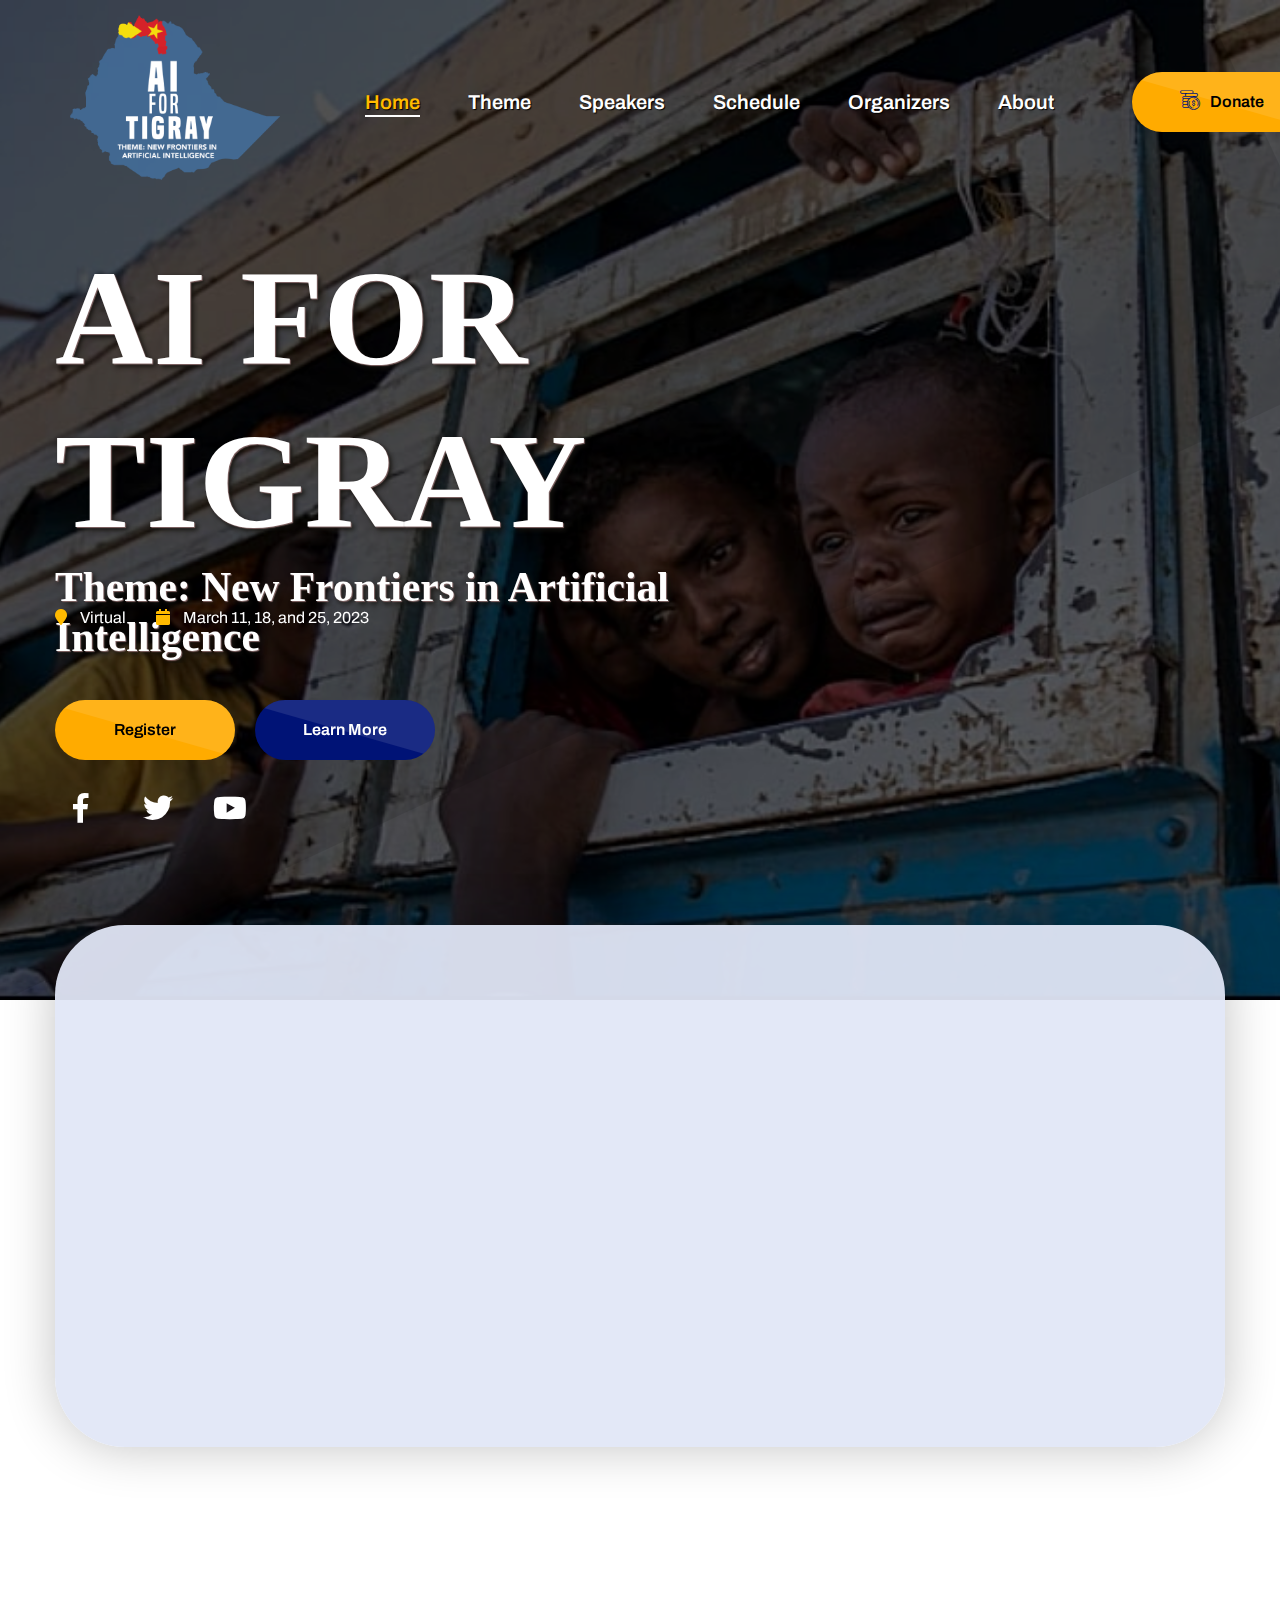
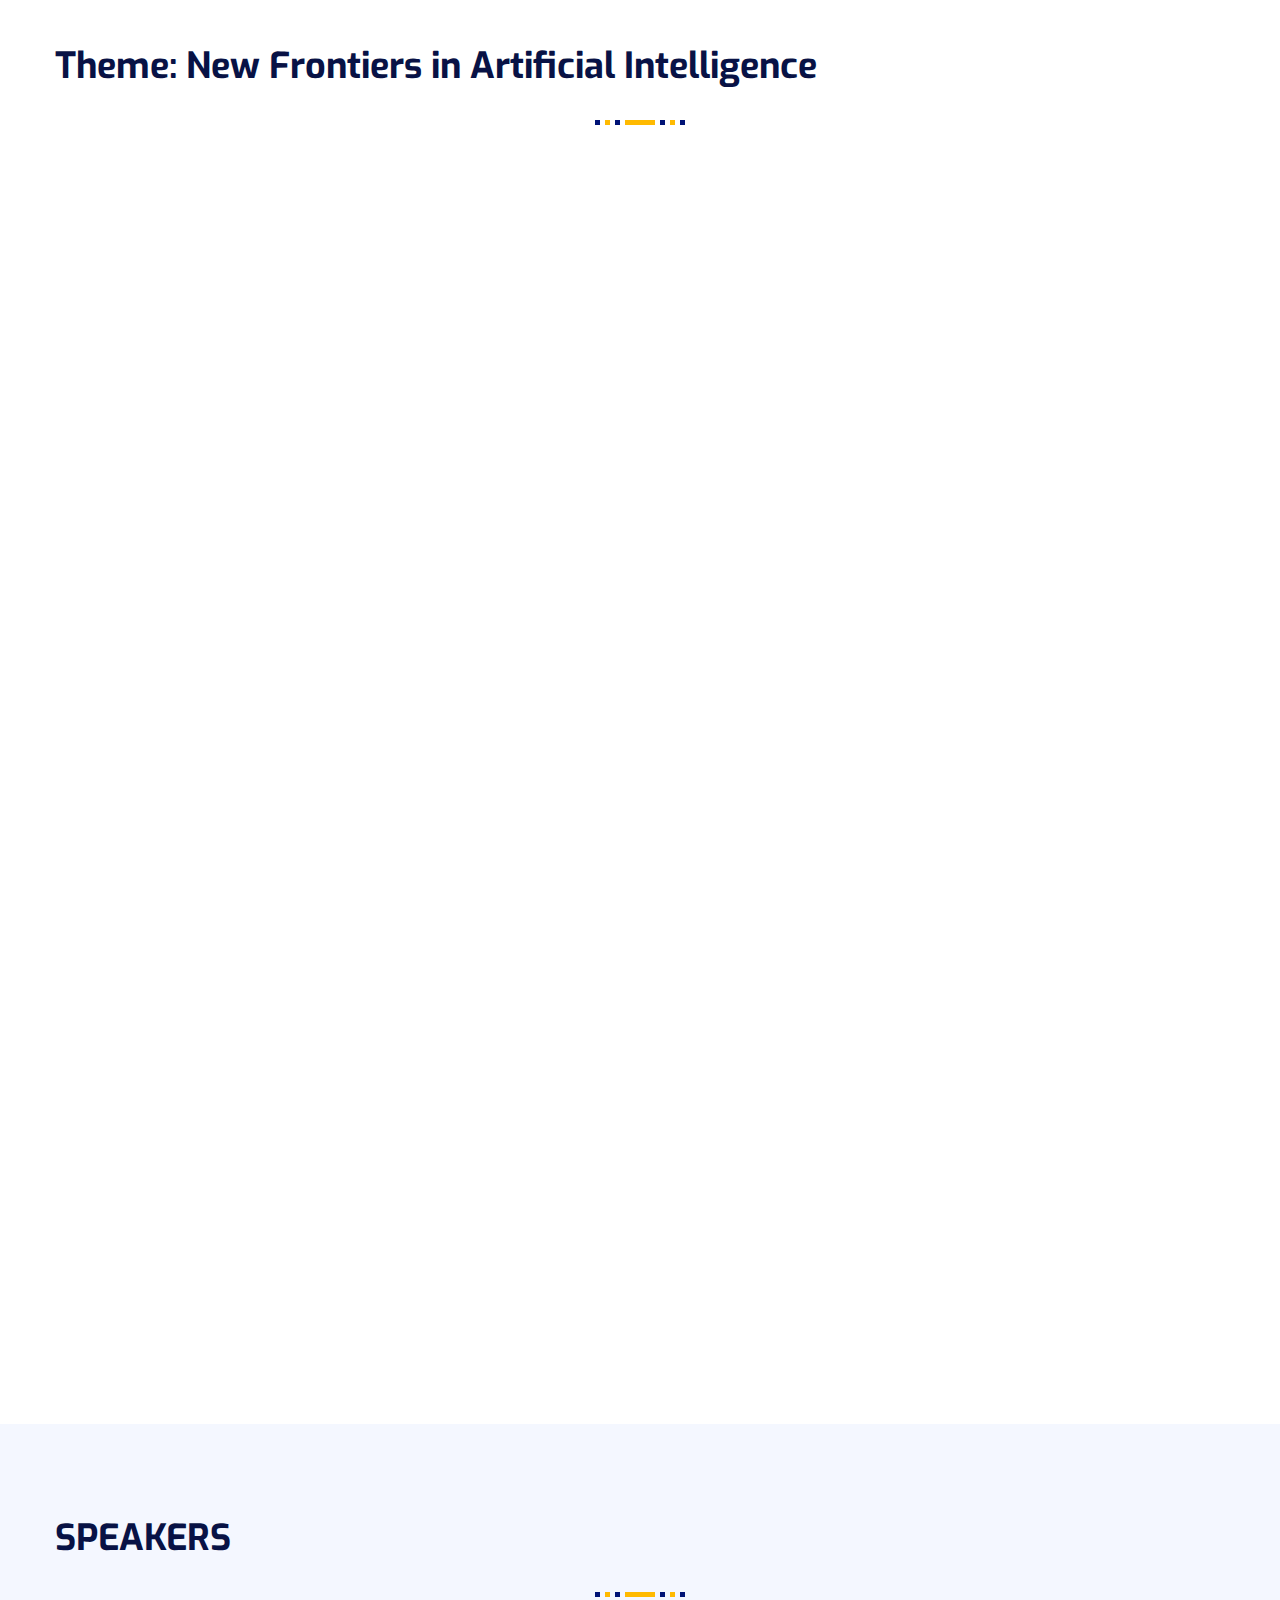
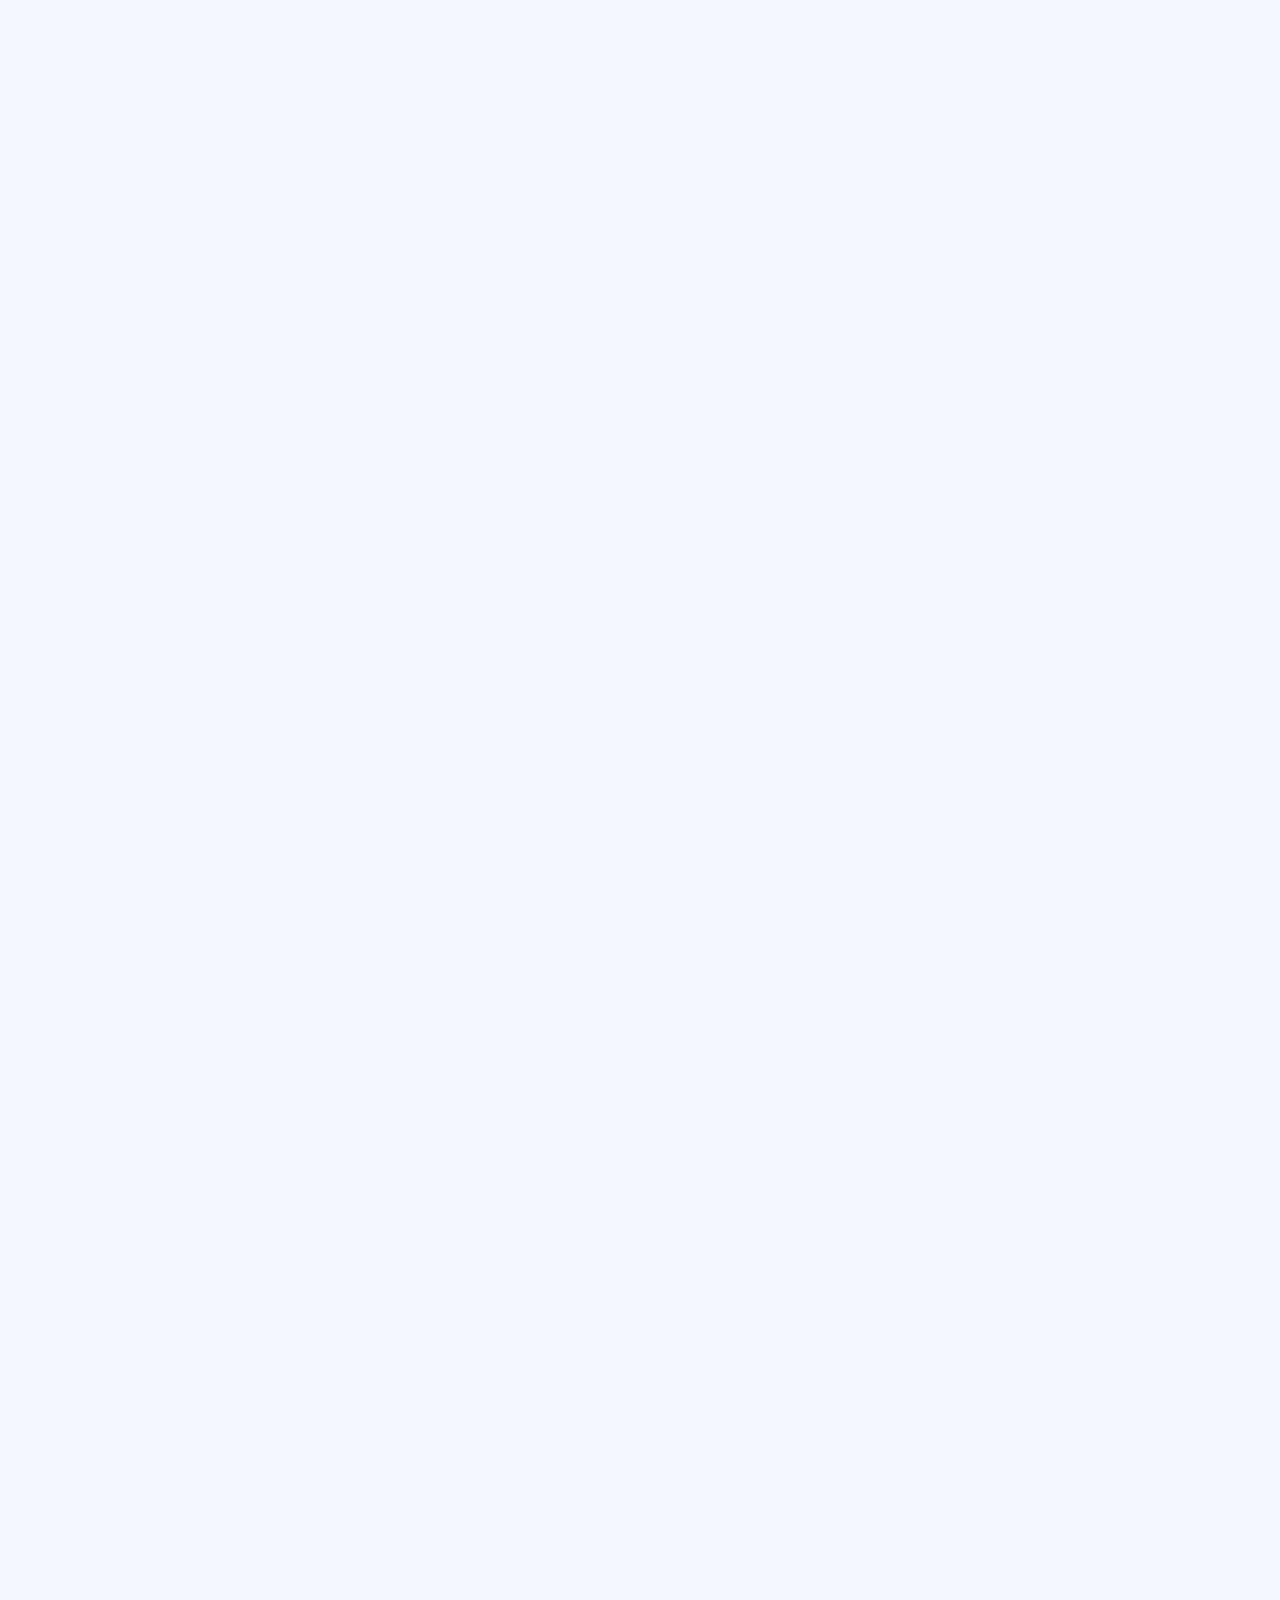
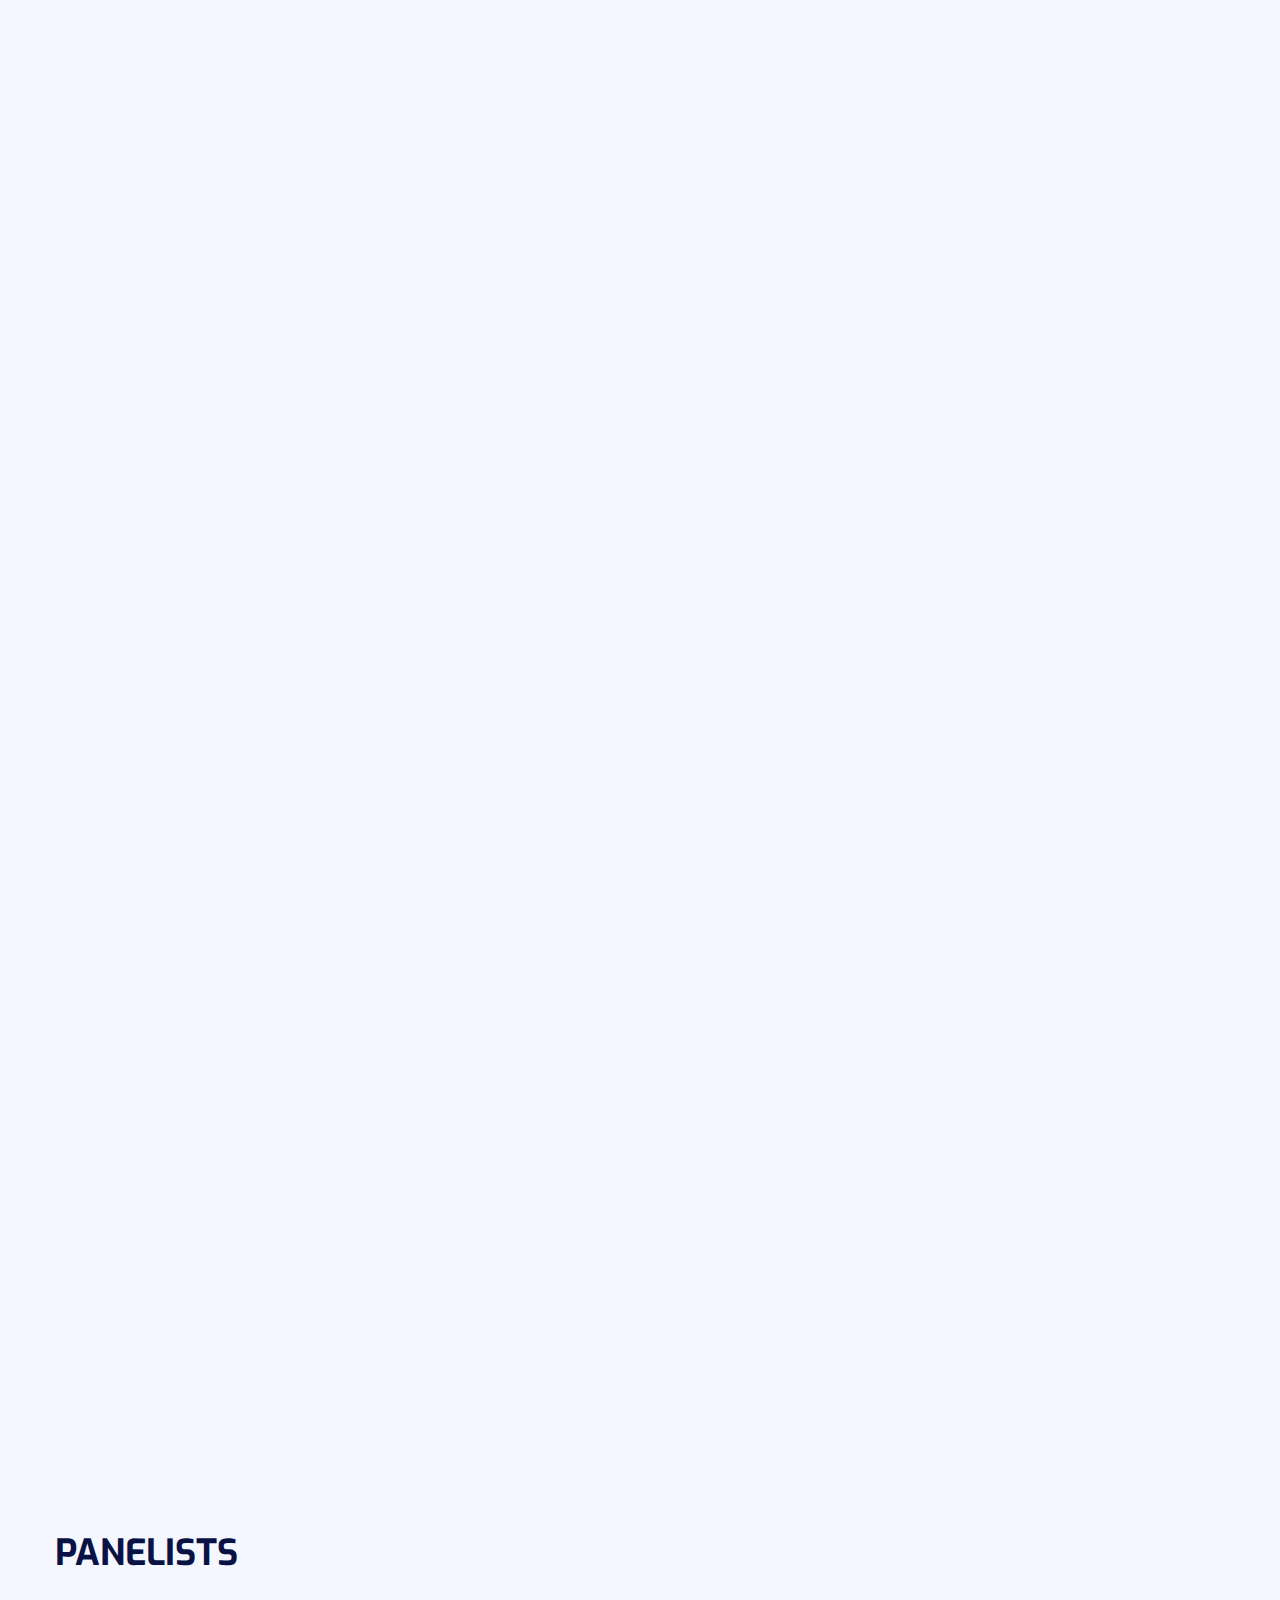
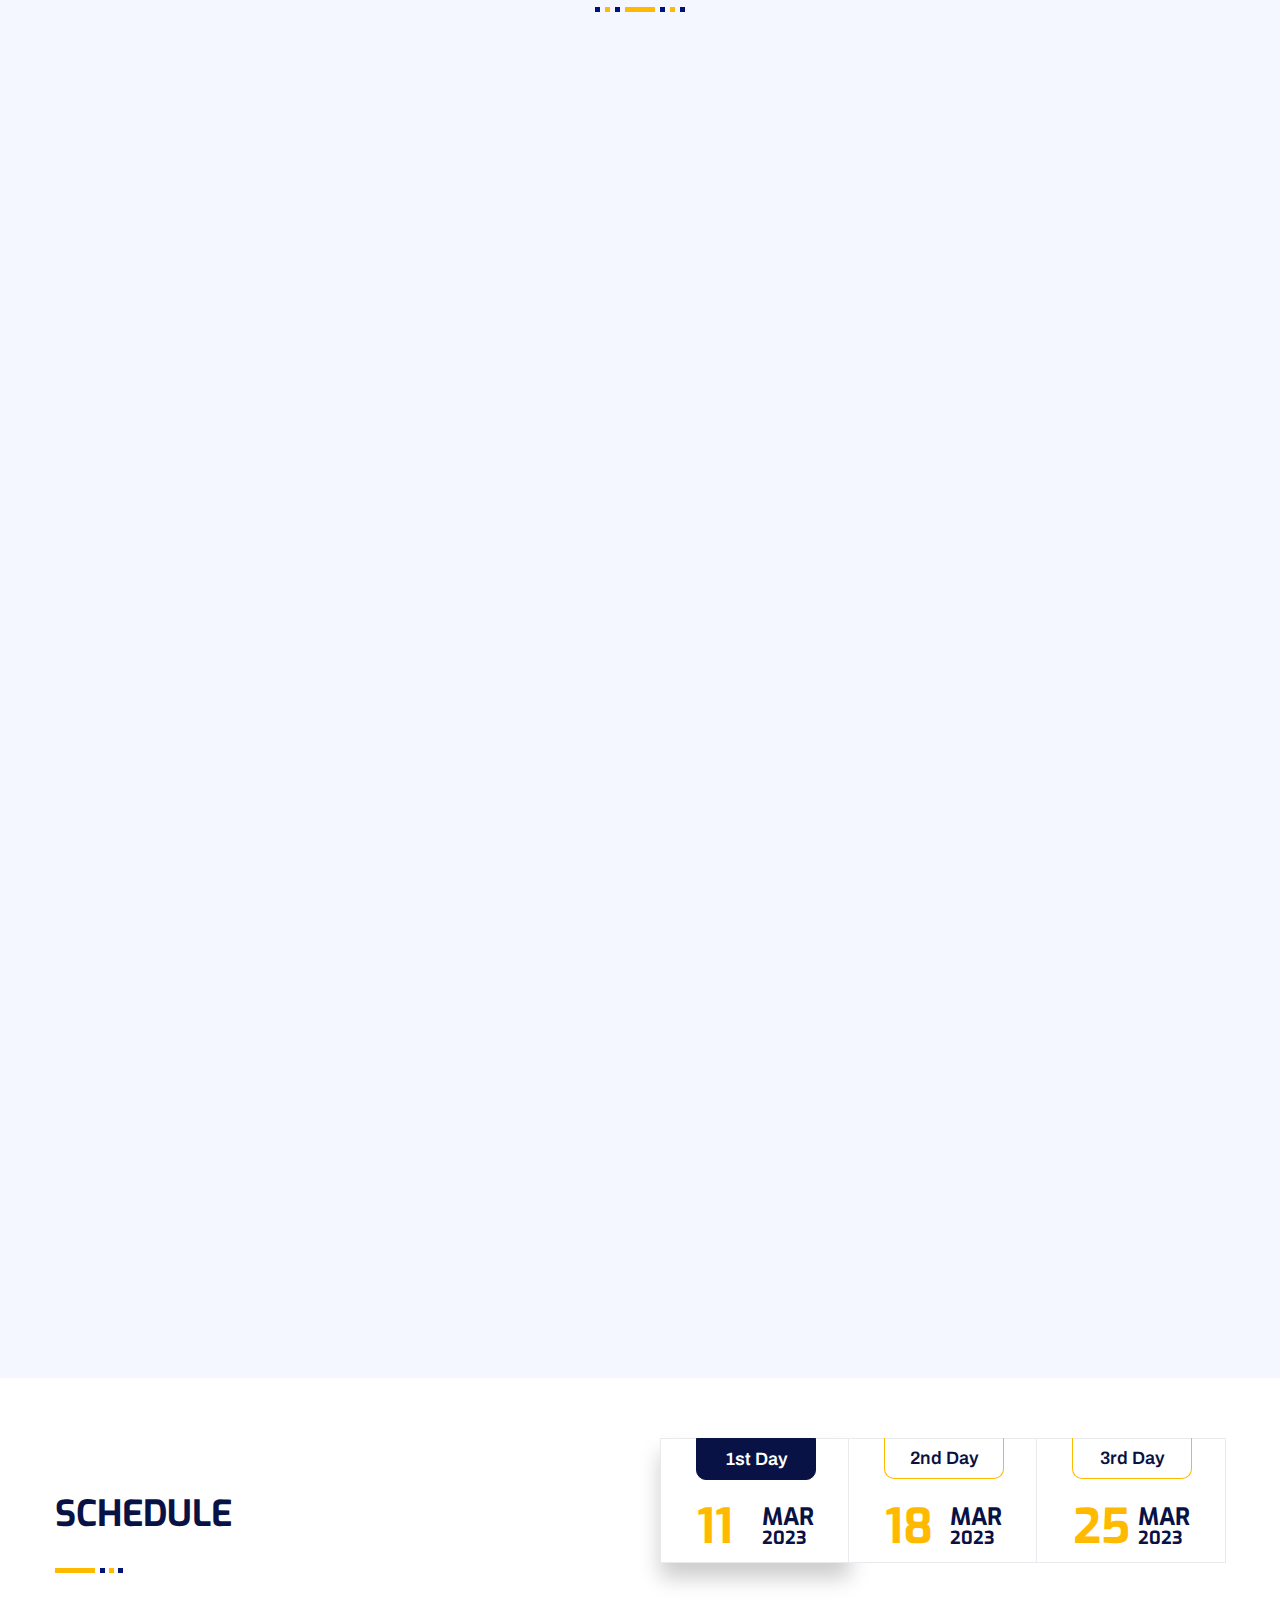
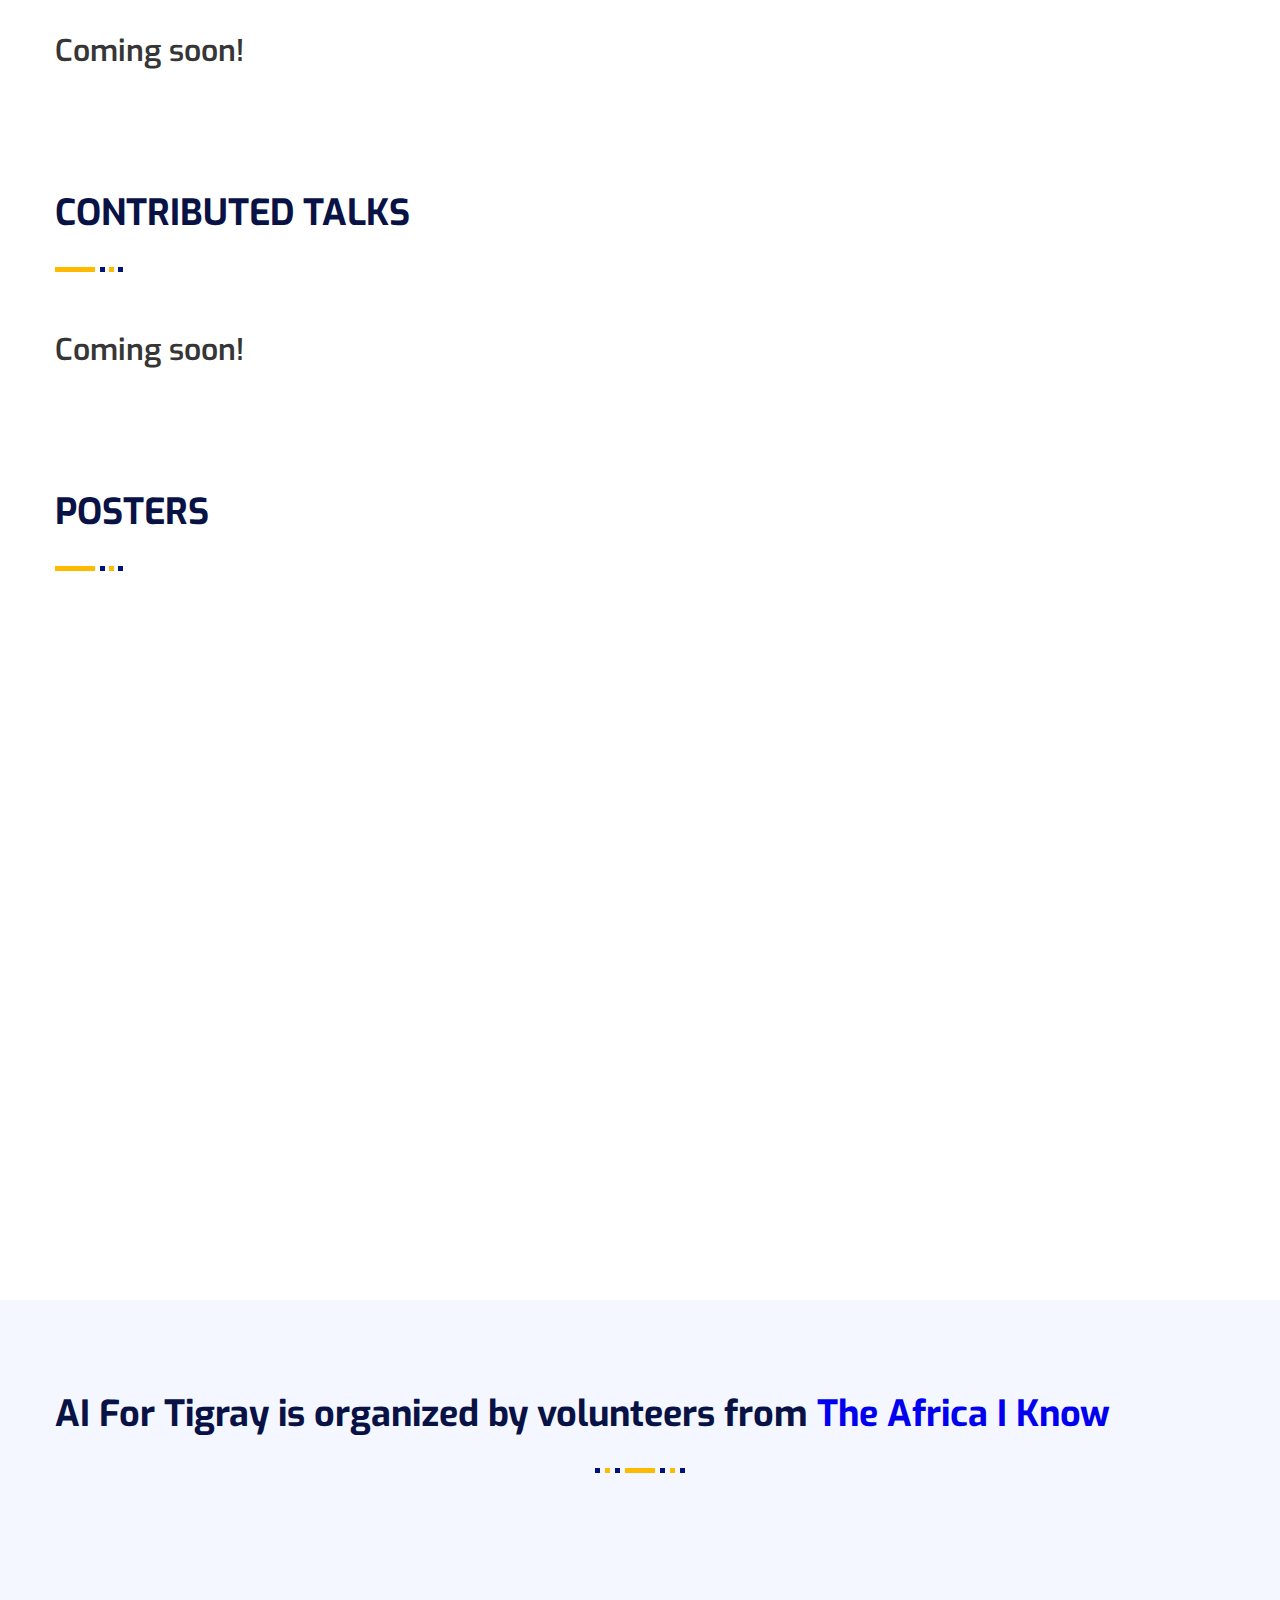
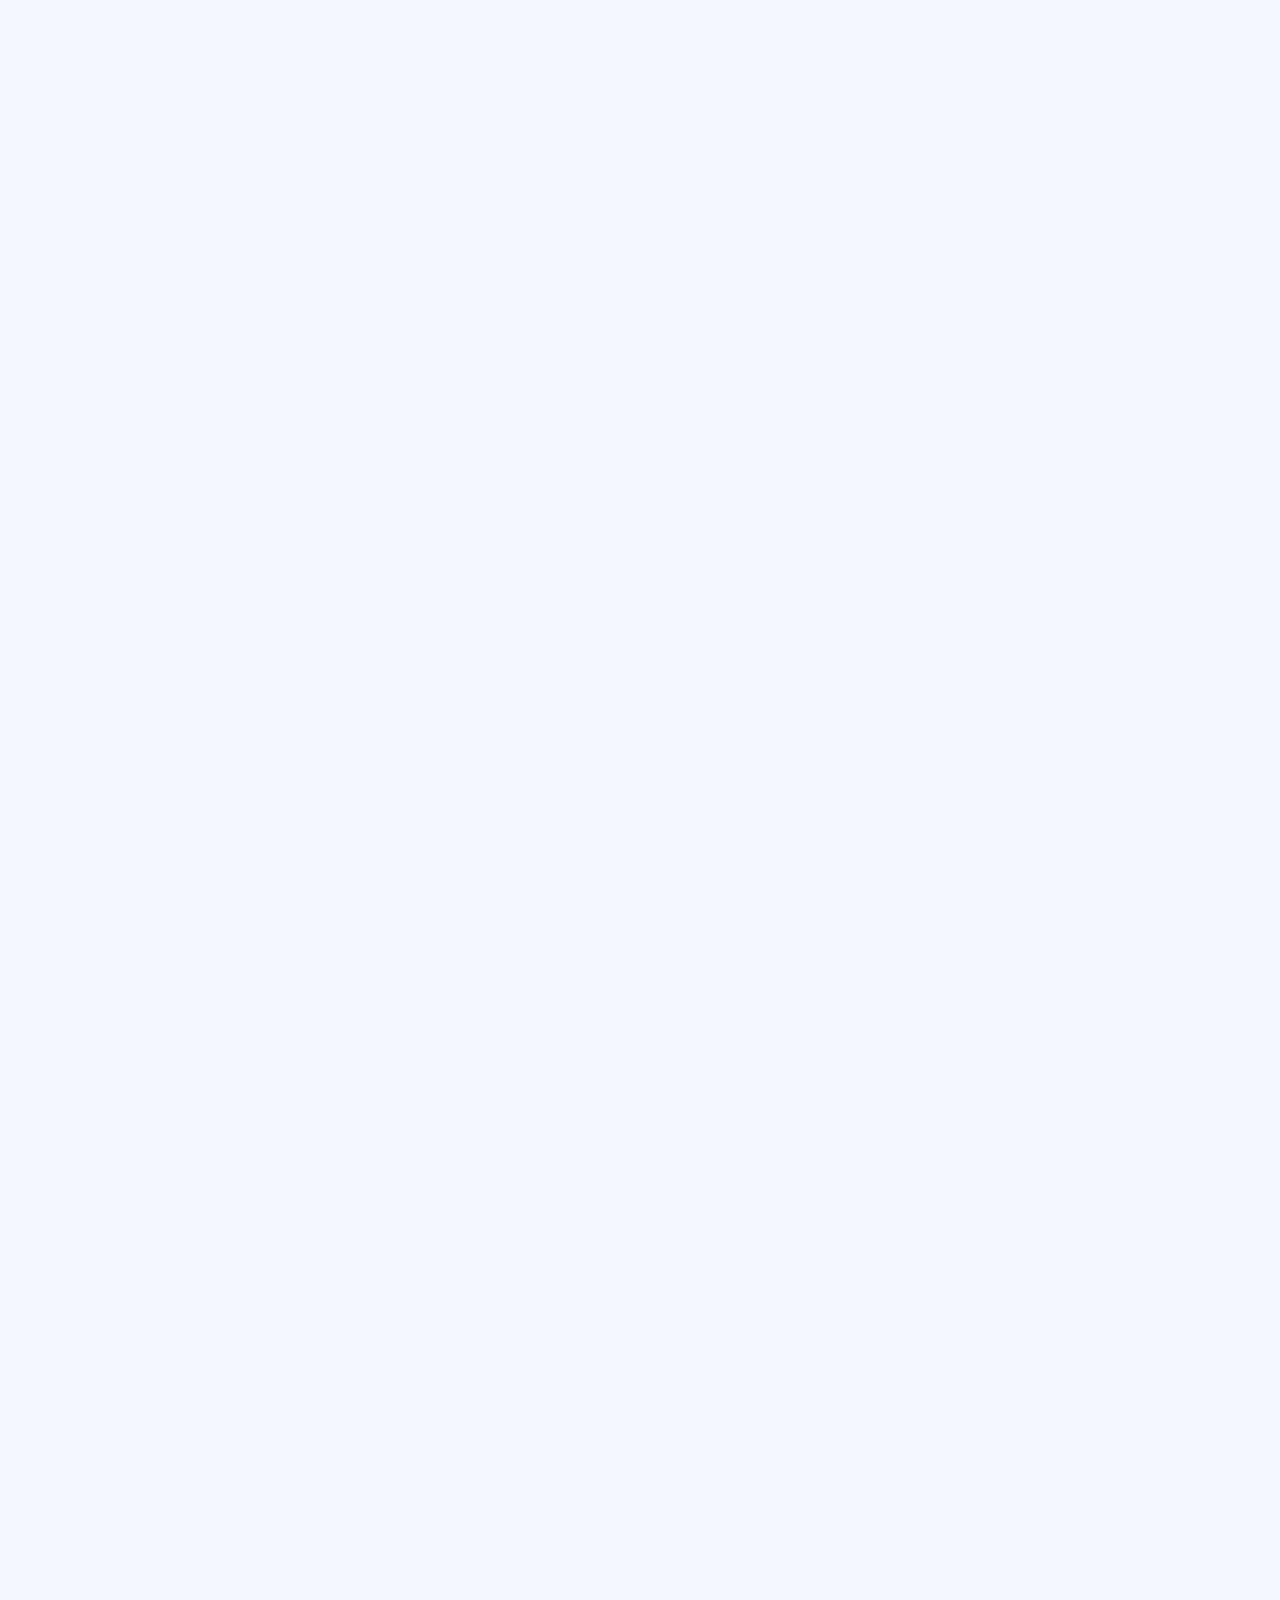
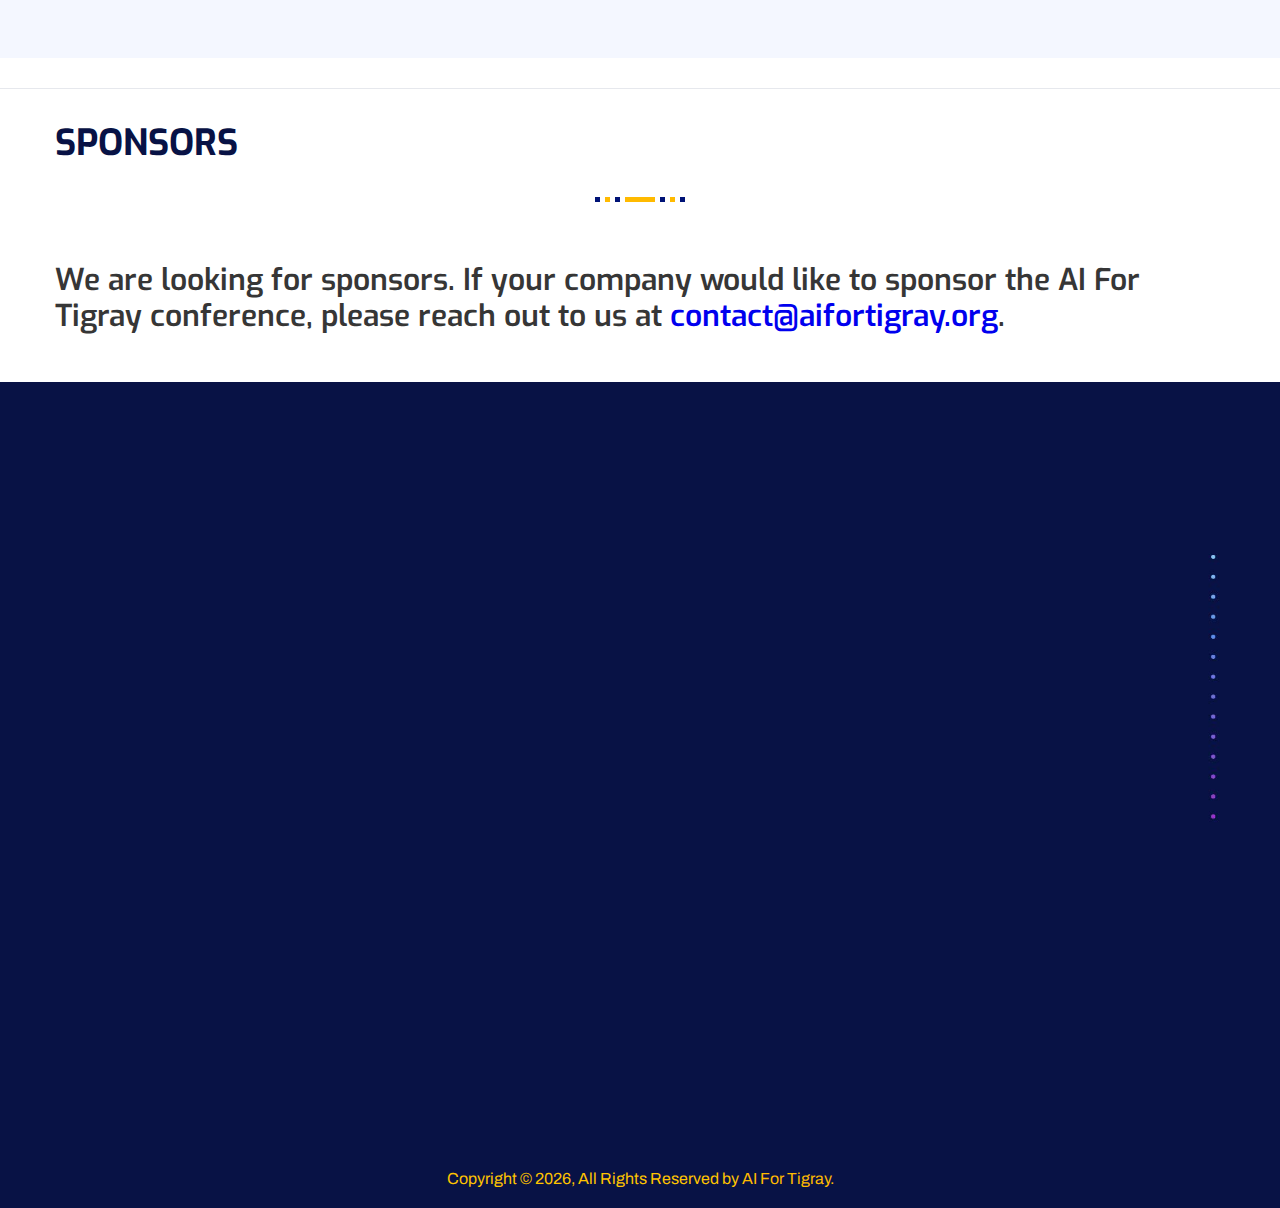
==== index.html @ fe85eed3 "add zach" ====
<!DOCTYPE html>
<html lang="en">

<head>
    <meta charset="utf-8">
    <title>AI for Tigray | A Charity Conference on New Frontiers in Artificial Intelligence</title>
    <!-- Stylesheets -->
    <!-- <link href="css/bootstrap.min.css" rel="stylesheet"> -->
    <link rel="stylesheet" href="https://cdnjs.cloudflare.com/ajax/libs/bootstrap/5.0.2/css/bootstrap.min.css"
        integrity="sha512-usVBAd66/NpVNfBge19gws2j6JZinnca12rAe2l+d+QkLU9fiG02O1X8Q6hepIpr/EYKZvKx/I9WsnujJuOmBA=="
        crossorigin="anonymous" referrerpolicy="no-referrer" />
    <link href="plugins/revolution/css/settings.css" rel="stylesheet" type="text/css">
    <!-- REVOLUTION SETTINGS STYLES -->
    <link href="plugins/revolution/css/layers.css" rel="stylesheet" type="text/css">
    <link href="plugins/revolution/css/navigation.css" rel="stylesheet" type="text/css">
    <!-- REVOLUTION NAVIGATION STYLES -->
    <link href="css/style.css" rel="stylesheet">
    <link href="css/responsive.css" rel="stylesheet">

    <link rel="shortcut icon" href="images/favicon.png" type="image/x-icon">
    <link rel="icon" href="images/favicon.png" type="image/x-icon">
    <!--Color Switcher Mockup-->
    <!-- <link href="css/color-switcher-design.css" rel="stylesheet"> -->
    <!-- Built Tilting font  -->
    <link href="https://fonts.cdnfonts.com/css/built-titling" rel="stylesheet">

    <!-- Responsive -->
    <meta http-equiv="X-UA-Compatible" content="IE=edge">
    <meta name="viewport" content="width=device-width, initial-scale=1.0, maximum-scale=1.0, user-scalable=0">
    <meta name="keywords"
        content="AIForTigray, AI For Tigray, AI 4 Tigray, AI4Tigray, Artificial Intelligence, Charity Conference, New Frontiers in AI, Tigray Charity, Help Tigray,">
    <meta name="description"
        content="AI For Tigray is a charity conference on New Frontiers in Artificial Intelligence to help victims of the Tigray War. Join us and learn more about cutting-edge advancements in AI while contributing to a good cause.">
    <!--[if lt IE 9]><script src="https://cdnjs.cloudflare.com/ajax/libs/html5shiv/3.7.3/html5shiv.js"></script><![endif]-->
    <!--[if lt IE 9]><script src="js/respond.js"></script><![endif]-->
</head>

<body>

    <div class="page-wrapper">

        <!-- Preloader -->
        <div class="preloader"></div>
        <section class="main-slider">
            <!-- Main Header-->
            <header class="main-header header-style-one">


                <!-- Header Lower -->
                <div class="header-lower">
                    <div class="auto-container">
                        <!-- Main box -->
                        <div class="main-box">
                            <div class="logo-box">
                                <div class="logo"><a href="#"><img src="images/map_logo.png" alt="" title=""></a>
                                </div>
                            </div>

                            <div class="nav-outer">

                                <!-- Main Menu -->
                                <nav class="main-menu navbar-expand-md">
                                    <div class="navbar-collapse collapse clearfix" id="navbarSupportedContent">
                                        <ul class="navigation clearfix">
                                            <li class="current"><a href="#">Home</a></li>
                                            <li class=""><a href="#theme">Theme</a></li>
                                            <li class=""><a href="#speakers">Speakers</a></li>
                                            <li class=""><a href="#schedule">Schedule</a></li>
                                            <li class=""><a href="#organizers">Organizers</a></li>
                                            <li class=""><a href="about.html">About</a></li>
                                        </ul>
                                    </div>
                                </nav>

                                <!-- Main Menu End-->
                                <div class="outer-box clearfix">
                                    <!-- Search Btn -->
                                    <!-- <div class="search-box-btn search-btn search-box-outer"><span
                                            class="icon fa fa-search"></span></div> -->

                                    <!-- Quote Btn -->
                                    <div class="btn-box">
                                        <a href="https://www.gofundme.com/f/aifortigray" target="_blank"
                                            class="theme-btn btn-style-three"><span class="btn-title"><i
                                                    class="flaticon-money"></i> Donate</span></a>
                                    </div>

                                </div>
                            </div>
                        </div>
                    </div>
                </div>

                <!-- Sticky Header  -->
                <div class="sticky-header">
                    <div class="auto-container">

                        <div class="main-box">
                            <div class="logo-box">
                                <div class="logo"><a href="index.html"><img src="images/logo.png" alt="" title=""></a>
                                </div>
                                <div class="upper-right">
                                    <!-- <div class="search-box">
                                        <button class="search-btn mobile-search-btn"><i
                                                class="flaticon-search-2"></i></button>
                                    </div> -->
                                    <a href="#nav-mobile" class="mobile-nav-toggler navbar-trigger"><i
                                            class="flaticon-menu"></i></a>
                                </div>
                            </div>

                            <nav class="main-menu navbar-expand-md">
                                <!--Keep This Empty / Menu will come through Javascript-->
                            </nav>
                        </div>
                    </div>
                </div><!-- End Sticky Menu -->

                <!-- Mobile Header -->
                <div class="mobile-header">
                    <div class="logo"><a href="index.html"><img src="images/logo.png" alt="" title=""></a></div>

                    <!--Nav Box-->
                    <div class="nav-outer clearfix">
                        <div class="outer-box">
                            <!-- Search Btn -->
                            <div class="search-box">
                                <button class="search-btn mobile-search-btn"><i class="flaticon-search-2"></i></button>
                            </div>

                            <a href="#nav-mobile" class="mobile-nav-toggler navbar-trigger"><i
                                    class="flaticon-menu"></i></a>
                        </div>
                    </div>
                </div>

                <!-- Mobile Menu  -->
                <div class="mobile-menu">
                    <div class="menu-backdrop"></div>

                    <!--Here Menu Will Come Automatically Via Javascript / Same Menu as in Header-->
                    <nav class="menu-box">
                        <div class="upper-box">
                            <div class="nav-logo"><a href="index.html"><img src="images/logo.png" alt="" title=""></a>
                            </div>
                            <div class="close-btn"><i class="icon flaticon-close"></i></div>
                        </div>

                        <ul class="navigation clearfix">
                            <!--Keep This Empty / Menu will come through Javascript-->
                        </ul>

                        <ul class="contact-list-one">
                            <li><i class="flaticon-location"></i> Virtual <strong>WHERE</strong></li>
                            <li><i class="flaticon-alarm-clock-1"></i>March 11, 18, and 25, 2023 <strong>When</strong>
                            </li>
                            <li><i class="flaticon-email-1"></i> <a
                                    href="mailto:contact@aifortigray.org">contact@aifortigray.org</a>
                                <strong>Mail to us</strong>
                            </li>
                        </ul>

                        <ul class="social-links">
                            <li><a href="https://twitter.com/AIForTigray"><span class="fab fa-twitter"></span></a></li>

                            <li><a href="https://www.facebook.com/AIForTigray/"><span
                                        class="fab fa-facebook-f"></span></a></li>
                            <li><a href="https://www.youtube.com/channel/UCitdn78YiWPaHmI-ABk3FZg"><span
                                        class="fab fa-youtube"></span></a></li>
                            <li><a href="#"><span class="fa fa-globe"></span></a></li>
                        </ul>
                    </nav>
                </div><!-- End Mobile Menu -->

                <!-- Header Search -->
                <div class="search-popup">
                    <button class="close-search"><i class="flaticon-close"></i></button>
                    <form method="post" action="blog.html">
                        <div class="form-group">
                            <input type="search" name="search-field" value="" placeholder="Search" required="">
                            <button type="submit"><i class="fa fa-search"></i></button>
                        </div>
                    </form>
                </div>
                <!-- End Header Search -->

            </header>
            <!--End Main Header -->

            <!-- Hidden bar back drop -->
            <div class="form-back-drop"></div>

            <!--Main Slider-->
            <!-- <section class="main-slider"> -->
            <div class="rev_slider_wrapper fullwidthbanner-container" id="" data-source="gallery"
                style="height: 1000px!important;">
                <div class="rev_slider fullwidthabanner" id="rev_slider_one" data-version="5.4.1"
                    style="height: 1000px!important;">
                    <ul>
                        <li data-index="rs-1" data-transition="fade" data-slotamount="default" data-hideafterloop="0"
                            data-hideslideonmobile="off" data-easein="default" data-easeout="default"
                            data-masterspeed="300" data-thumb="" data-rotate="0" data-saveperformance="off"
                            data-title="Slide" data-param1="" data-param2="" data-param3="" data-param4=""
                            data-param5="" data-param6="" data-param7="" data-param8="" data-param9="" data-param10=""
                            data-description="">

                            <!-- MAIN IMAGE -->
                            <img alt="" class="rev-slidebg" data-bgfit="cover" data-bgparallax="20"
                                data-bgposition="center center" data-bgrepeat="no-repeat" data-no-retina=""
                                src="images/main-slider/1.jpg">


                            <div class="tp-caption" data-paddingbottom="[0,0,0,0]" data-paddingleft="[15,15,15,15]"
                                data-paddingright="[15,15,15,15]" data-paddingtop="[0,0,0,0]"
                                data-responsive_offset="on" data-type="text" data-height="none"
                                data-width="['750','750','750','650']" data-whitespace="normal"
                                data-hoffset="['0','0','0','0']" data-voffset="['-50','-80','-80','-80']"
                                data-x="['left','left','left','left']" data-y="['middle','middle','middle','middle']"
                                data-textalign="['top','top','top','top']"
                                data-frames='[{"delay":0,"speed":1,"frame":"0","from":"y:[0%];z:0;rX:0deg;rY:0;rZ:0;sX:1;sY:1;skX:0;skY:0;","mask":"x:0px;y:0px;s:inherit;e:inherit;","to":"o:1;","ease":"Power3.easeInOut"},{"delay":"wait","speed":300,"frame":"999","to":"auto:auto;","ease":"Power3.easeInOut"}]'>
                                <!-- data-frames='[{"delay":1000,"speed":1500,"frame":"0","from":"y:[-100%];z:0;rX:0deg;rY:0;rZ:0;sX:1;sY:1;skX:0;skY:0;","mask":"x:0px;y:0px;s:inherit;e:inherit;","to":"o:1;","ease":"Power3.easeInOut"},{"delay":"wait","speed":300,"frame":"999","to":"auto:auto;","ease":"Power3.easeInOut"}]' -->
                                <h2 class="txt-shadow">AI FOR TIGRAY</h2>
                                <h3 class="txt-shadow">Theme: New
                                    Frontiers in
                                    Artificial
                                    Intelligence</h3>
                            </div>
                            <div class="tp-caption" data-paddingbottom="[0,0,0,0]" data-paddingleft="[15,15,15,15]"
                                data-paddingright="[15,15,15,15]" data-paddingtop="[0,0,0,0]"
                                data-responsive_offset="on" data-type="text" data-height="none"
                                data-width="['700','750','700','450']" data-whitespace="normal"
                                data-hoffset="['0','0','0','0']" data-voffset="['90','30','30','40']"
                                data-x="['left','left','left','left']" data-y="['middle','middle','middle','middle']"
                                data-textalign="['top','top','top','top']"
                                data-frames='[{"delay":0,"speed":1,"frame":"0","from":"y:[-100%];z:0;rX:0deg;rY:0;rZ:0;sX:1;sY:1;skX:0;skY:0;","mask":"x:0px;y:0px;s:inherit;e:inherit;","to":"o:1;","ease":"Power3.easeInOut"},{"delay":"wait","speed":300,"frame":"999","to":"auto:auto;","ease":"Power3.easeInOut"}]'>
                                <br><br>
                                <ul class="event-info">
                                    <li><i class="fa fa-map-marker"></i> Virtual</li>
                                    <li><i class="fa fa-calendar"></i> March 11, 18, and 25, 2023</li>
                                </ul>
                            </div>
                            <br>
                            <div class="tp-caption tp-resizeme" data-paddingbottom="[0,0,0,0]"
                                data-paddingleft="[15,15,15,15]" data-paddingright="[15,15,15,15]"
                                data-paddingtop="[0,0,0,0]" data-responsive_offset="on" data-type="text"
                                data-height="none" data-whitespace="normal" data-width="['650','650','700','300']"
                                data-hoffset="['0','0','0','0']" data-voffset="['180','120','120','140']"
                                data-x="['left','left','left','left']" data-y="['middle','middle','middle','middle']"
                                data-textalign="['top','top','top','top']"
                                data-frames='[{"delay":0,"speed":1,"frame":"0","from":"y:[100%];z:0;rX:0deg;rY:0;rZ:0;sX:1;sY:1;skX:0;skY:0;opacity:0;","to":"o:1;","ease":"Power4.easeInOut"},{"delay":"wait","speed":300,"frame":"999","to":"auto:auto;","ease":"Power3.easeInOut"}]'>
                                <br>
                                <br>
                                <br>
                                <br>
                                <br><br>
                                <div class="btn-box">
                                    <a href="https://www.eventbrite.com/e/ai-for-tigray-registration-479657908717"
                                        target="_blank" class="theme-btn btn-style-three"><span
                                            class="btn-title">Register</span></a>
                                    <a href="about.html" class="theme-btn btn-style-one"><span class="btn-title">Learn
                                            More</span></a>
                                </div>
                                <br>
                                <ul class="social-icon-slider">
                                    <li><a href="https://www.facebook.com/AIForTigray/" target="_blank"><span
                                                class="fab fa-facebook-f"></span></a></li>
                                    <li><a href="https://twitter.com/AIForTigray" target="_blank"><span
                                                class="fab fa-twitter"></span></a>
                                    </li>
                                    <li><a href="https://www.youtube.com/channel/UCitdn78YiWPaHmI-ABk3FZg"
                                            target="_blank"><span class="fab fa-youtube"></span></a></li>
                                </ul>

                            </div>

                            <!-- <div class="tp-caption tp-resizeme" data-paddingbottom="[0,0,0,0]"
                                data-paddingleft="[15,15,15,0]" data-paddingright="[15,15,15,0]"
                                data-paddingtop="[0,0,0,0]" data-responsive_offset="on" data-type="text"
                                data-height="none" data-whitespace="normal" data-width="['auto','auto','auto','100%']"
                                data-hoffset="['0','0','0','0']" data-voffset="['0','0','0','0']"
                                data-x="['right','right','right','left']" data-y="['middle','middle','middle','bottom']"
                                data-frames='[{"delay":1000,"speed":2000,"frame":"0","from":"x:[100%];z:0;rX:0deg;rY:0;rZ:0;sX:1;sY:1;skX:0;skY:0;opacity:0;","to":"o:1;","ease":"Power4.easeInOut"},{"delay":"wait","speed":300,"frame":"999","to":"auto:auto;","ease":"Power3.easeInOut"}]'>
                                <div class="time-counter-one">
                                    <h6>Starting in:</h6>
                                    <div class="time-countdown" data-countdown="3/01/2023"></div>
                                </div>
                            </div> -->
                        </li>

                    </ul>
                </div>
            </div>
        </section>
        <!-- End Main Slider-->
        <section class="about-section" style="background-color: transparent!important;">
            <div class="auto-container">
                <!-- Infographic Section  -->
                <div class="about-stats-box">
                    <div class="row text-center">
                        <div class="feature-block col-lg-3 col-md-6 col-sm-6 wow fadeInUp animated">
                            <div class="inner-box">
                                <div class="icon-box">
                                    <h3 class="icon">600K+</h3>
                                </div>
                                <h4>civilians killed</h4>
                            </div>
                        </div>
                        <div class="feature-block col-lg-3 col-md-6 col-sm-6 wow fadeInUp animated">
                            <div class="inner-box">
                                <div class="icon-box">
                                    <h3 class="icon">900K+</h3>
                                </div>
                                <h4>in famine conditions</h4>
                            </div>
                        </div>
                        <div class="feature-block col-lg-3 col-md-6 col-sm-6 wow fadeInUp animated">
                            <div class="inner-box">
                                <div class="icon-box">
                                    <h3 class="icon">2M+</h3>
                                </div>
                                <h4>in the brink of famine</h4>
                            </div>
                        </div>
                        <div class="feature-block col-lg-3 col-md-6 col-sm-6 wow fadeInUp animated">
                            <div class="inner-box">
                                <div class="icon-box">
                                    <h3 class="icon">5.2M+</h3>
                                </div>
                                <h4>need emergency aid</h4>
                            </div>
                        </div>

                    </div>
                </div>
                <!-- End Infographic Section -->
            </div>
        </section>
        <!-- Theme Section -->
        <section class="feature-section pt-0" id="theme">
            <div class="auto-container">
                <div class="sec-title text-center">
                    <span class="sub-title"></span>
                    <h2>Theme: New Frontiers in Artificial Intelligence <br /></h2>
                    <span class="divider"></span>
                </div>

                <div class="row">

                    <!--Feature Block-->
                    <div class="feature-block col-lg-3 col-md-6 col-sm-12 wow fadeInUp">
                        <div class="inner-box">
                            <div class="icon-box"><i class="icon flaticon-inspiration"></i></div>
                            <h4>Keynotes</h4>
                            <p>Our keynote speakers are advancing AI research in many ways. They'll tell us about their
                                work and what's ahead for AI.</p>
                        </div>
                    </div>

                    <!--Feature Block-->
                    <div class="feature-block col-lg-3 col-md-6 col-sm-12 wow fadeInUp" data-wow-delay="300ms">
                        <div class="inner-box">
                            <div class="icon-box"><i class="icon flaticon-presentation"></i></div>
                            <h4>Contributed Talks</h4>
                            <p>Authors of recent exciting papers in different areas of AI will briefly discuss their
                                papers.</p>
                        </div>
                    </div>

                    <!--Feature Block-->
                    <div class="feature-block col-lg-3 col-md-6 col-sm-12 wow fadeInUp" data-wow-delay="600ms">
                        <div class="inner-box">
                            <div class="icon-box"><i class="icon flaticon-meeting"></i></div>
                            <h4>Panel</h4>
                            <p>Our panelists will discuss the role of AI researchers in the face of societal urgencies.
                            </p>
                        </div>
                    </div>

                    <!--Feature Block-->
                    <div class="feature-block col-lg-3 col-md-6 col-sm-12 wow fadeInUp" data-wow-delay="900ms">
                        <div class="inner-box">
                            <div class="icon-box"><i class="icon flaticon-board"></i></div>
                            <h4>Poster Sessions</h4>
                            <p>You'll explore exciting new developments in AI as the presenters showcase their works in
                                ML, NLP, CV & more. </p>
                        </div>
                    </div>

                </div>
            </div>
        </section>
        <!-- End Theme Section -->

        <!-- Speakers Section -->
        <section class="speakers-section" id="speakers">


            <div class="auto-container">
                <div class="sec-title text-center">
                    <h2>SPEAKERS</h2>
                    <span class="divider"></span>
                </div>

                <div class="row">

                    <!-- Speaker block -->
                    <div class="speaker-block-two col-lg-3 col-md-6 col-sm-12 wow fadeInUp animated"
                        style="visibility: visible; animation-name: fadeInUp;">
                        <div class="inner-box">
                            <div class="image-box">
                                <figure class="image"><a><img src="images/speakers/bengio.jpg" alt=""></a>
                                </figure>
                                <span class="plus-icon fa fa-plus"></span>
                                <div class="social-links">
                                    <a href="https://yoshuabengio.org/" target="_blank"><i class="fa fa-globe"></i></a>
                                </div>
                            </div>
                            <div class="info-box">
                                <h4 class="name"><a>Yoshua Bengio</a></h4>
                                <span class="designation">Scientific Director, Mila & IVADO</span>
                            </div>
                        </div>
                    </div>
                    <!-- Speaker block -->
                    <div class="speaker-block-two col-lg-3 col-md-6 col-sm-12 wow fadeInUp animated"
                        style="visibility: visible; animation-name: fadeInUp;">
                        <div class="inner-box">
                            <div class="image-box">
                                <figure class="image"><a><img src="images/speakers/choi.jpg" alt=""></a>
                                </figure>
                                <span class="plus-icon fa fa-plus"></span>
                                <div class="social-links">
                                    <a href="https://homes.cs.washington.edu/~yejin/" target="_blank"><i
                                            class="fa fa-globe"></i></a>
                                    <a href="https://twitter.com/yejinchoinka" target="_blank"><i
                                            class="fab fa-twitter"></i></a>
                                </div>
                            </div>
                            <div class="info-box">
                                <h4 class="name"><a>Yejin Choi</a></h4>
                                <span class="designation">Professor, University of Washington</span>
                            </div>
                        </div>
                    </div>

                    <!-- Speaker block -->
                    <div class="speaker-block-two col-lg-3 col-md-6 col-sm-12 wow fadeInUp animated"
                        style="visibility: visible; animation-name: fadeInUp;">
                        <div class="inner-box">
                            <div class="image-box">
                                <figure class="image"><a><img src="images/speakers/dean.jpg" alt=""></a>
                                </figure>
                                <span class="plus-icon fa fa-plus"></span>
                                <div class="social-links">
                                    <a href="httphttps://research.google/people/jeff/" target="_blank"><i
                                            class="fa fa-globe"></i></a>
                                    <a href="https://twitter.com/jeffdean" target="_blank"><i
                                            class="fab fa-twitter"></i></a>
                                </div>
                            </div>
                            <div class="info-box">
                                <h4 class="name"><a>Jeff Dean</a></h4>
                                <span class="designation">Lead, Google AI</span>
                            </div>
                        </div>
                    </div>

                    <!-- Speaker block -->
                    <div class="speaker-block-two col-lg-3 col-md-6 col-sm-12 wow fadeInUp animated"
                        style="visibility: visible; animation-name: fadeInUp;">
                        <div class="inner-box">
                            <div class="image-box">
                                <figure class="image"><a><img src="images/speakers/narayanan.jpg" alt=""></a>
                                </figure>
                                <span class="plus-icon fa fa-plus"></span>
                                <div class="social-links">
                                    <a href="https://www.cs.princeton.edu/~arvindn/" target="_blank"><i
                                            class="fa fa-globe"></i></a>
                                    <a href="https://twitter.com/random_walker" target="_blank"><i
                                            class="fab fa-twitter"></i></a>
                                </div>
                            </div>
                            <div class="info-box">
                                <h4 class="name"><a>Arvind Narayanan</a></h4>
                                <span class="designation">Professor, Princeton University</span>
                            </div>
                        </div>
                    </div>

                    <!-- Speaker block -->
                    <div class="speaker-block-two col-lg-3 col-md-6 col-sm-12 wow fadeInUp animated"
                        style="visibility: visible; animation-name: fadeInUp;">
                        <div class="inner-box">
                            <div class="image-box">
                                <figure class="image"><a><img src="images/speakers/ngadiuba.jpg" alt=""></a>
                                </figure>
                                <span class="plus-icon fa fa-plus"></span>
                                <div class="social-links">
                                    <a href="https://scholar.google.com/citations?user=ZTqZD80AAAAJ" target="_blank"><i
                                            class="fa fa-globe"></i></a>
                                    <!-- <a href="#" target="_blank"><i class="fab fa-twitter"></i></a> -->
                                </div>
                            </div>
                            <div class="info-box">
                                <h4 class="name"><a>Jennifer Ngadiuba</a></h4>
                                <span class="designation">Wilson Fellow, Fermilab</span>
                            </div>
                        </div>
                    </div>

                    <!-- Speaker block -->
                    <div class="speaker-block-two col-lg-3 col-md-6 col-sm-12 wow fadeInUp animated"
                        style="visibility: visible; animation-name: fadeInUp;">
                        <div class="inner-box">
                            <div class="image-box">
                                <figure class="image"><a><img src="images/speakers/russakovsky.jpg" alt=""></a>
                                </figure>
                                <span class="plus-icon fa fa-plus"></span>
                                <div class="social-links">
                                    <a href="https://www.cs.princeton.edu/~olgarus/" target="_blank"><i
                                            class="fa fa-globe"></i></a>
                                    <a href="https://twitter.com/orussakovsky" target="_blank"><i
                                            class="fab fa-twitter"></i></a>
                                </div>
                            </div>
                            <div class="info-box">
                                <h4 class="name"><a>Olga Russakovsky</a></h4>
                                <span class="designation">Asst. Professor, Princeton University</span>
                            </div>
                        </div>
                    </div>

                    <!-- Speaker block -->
                    <div class="speaker-block-two col-lg-3 col-md-6 col-sm-12 wow fadeInUp animated"
                        style="visibility: visible; animation-name: fadeInUp;">
                        <div class="inner-box">
                            <div class="image-box">
                                <figure class="image"><a><img src="images/speakers/vinyals.jpg" alt=""></a>
                                </figure>
                                <span class="plus-icon fa fa-plus"></span>
                                <div class="social-links">
                                    <a href="https://research.google/people/OriolVinyals/" target="_blank"><i
                                            class="fa fa-globe"></i></a>
                                    <a href="https://twitter.com/OriolVinyalsML" target="_blank"><i
                                            class="fab fa-twitter"></i></a>
                                </div>
                            </div>
                            <div class="info-box">
                                <h4 class="name"><a>Oriol Vinyals</a></h4>
                                <span class="designation">Researcher, Google DeepMind</span>
                            </div>
                        </div>
                    </div>


                </div>
            </div>
        </section>
        <!-- End Speakers Section -->
        <!-- Speakers Section -->
        <section class="speakers-section" id="panelists">


            <div class="auto-container">
                <div class="sec-title text-center">
                    <h2>PANELISTS</h2>
                    <span class="divider"></span>
                </div>

                <div class="row">

                    <!-- Speaker block -->
                    <div class="speaker-block-two col-lg-3 col-md-6 col-sm-12 wow fadeInUp animated"
                        style="visibility: visible; animation-name: fadeInUp;">
                        <div class="inner-box">
                            <div class="image-box">
                                <figure class="image"><a><img src="images/speakers/donti.jpg" alt=""></a>
                                </figure>
                                <span class="plus-icon fa fa-plus"></span>
                                <div class="social-links">
                                    <a href="https://priyadonti.com/" target="_blank"><i class="fa fa-globe"></i></a>
                                    <a href="https://twitter.com/priyald17" target="_blank"><i
                                            class="fab fa-twitter"></i></a>
                                </div>
                            </div>
                            <div class="info-box">
                                <h4 class="name"><a>Priya L. Donti</a></h4>
                                <span class="designation">Exec. Director, Climate Change AI
                                </span>
                            </div>
                        </div>
                    </div>
                    <!-- Speaker block -->
                    <div class="speaker-block-two col-lg-3 col-md-6 col-sm-12 wow fadeInUp animated"
                        style="visibility: visible; animation-name: fadeInUp;">
                        <div class="inner-box">
                            <div class="image-box">
                                <figure class="image"><a><img src="images/speakers/lipton.jpg" alt=""></a>
                                </figure>
                                <span class="plus-icon fa fa-plus"></span>
                                <div class="social-links">
                                    <a href="http://zacklipton.com/" target="_blank"><i class="fa fa-globe"></i></a>
                                    <a href="https://twitter.com/zacharylipton" target="_blank"><i
                                            class="fab fa-twitter"></i></a>
                                </div>
                            </div>
                            <div class="info-box">
                                <h4 class="name"><a>Zachary Lipton</a></h4>
                                <span class="designation">Asst. Prof, Carnegie Mellon Univ.
                                </span>
                            </div>
                        </div>
                    </div>
                    <!-- Speaker block -->
                    <div class="speaker-block-two col-lg-3 col-md-6 col-sm-12 wow fadeInUp animated"
                        style="visibility: visible; animation-name: fadeInUp;">
                        <div class="inner-box">
                            <div class="image-box">
                                <figure class="image"><a><img src="images/speakers/welling.jpg" alt=""></a>
                                </figure>
                                <span class="plus-icon fa fa-plus"></span>
                                <div class="social-links">
                                    <a href="https://staff.fnwi.uva.nl/m.welling/" target="_blank"><i
                                            class="fa fa-globe"></i></a>
                                    <a href="https://twitter.com/wellingmax" target="_blank"><i
                                            class="fab fa-twitter"></i></a>
                                </div>
                            </div>
                            <div class="info-box">
                                <h4 class="name"><a>Max Welling</a></h4>
                                <span class="designation">Distinguished Scientist, MSR</span>
                            </div>
                        </div>
                    </div>


                </div>
            </div>
        </section>
        <!-- Schedule Section -->
        <section class="schedule-section-two" id="schedule">
            <div class="anim-icons full-width">
                <span class="icon icon-circle-2"></span>
            </div>

            <div class="auto-container">
                <div class="schedule-tabs tabs-box">

                    <div class="sec-title-outer">

                        <div class="sec-title">
                            <h2>SCHEDULE</h2>
                            <span class="divider"></span>
                        </div>

                        <div class="btns-box">
                            <!--Tabs Box-->
                            <ul class="tab-buttons clearfix">
                                <li class="tab-btn active-btn" data-tab="#tab-1">
                                    <span class="day">1st Day</span>
                                    <div class="date-box">
                                        <span class="date">11</span>
                                        <span class="month"><span class="colored">Mar</span> 2023</span>
                                    </div>
                                </li>

                                <li class="tab-btn" data-tab="#tab-2">
                                    <span class="day">2nd Day</span>
                                    <div class="date-box">
                                        <span class="date">18</span>
                                        <span class="month"><span class="colored">Mar</span> 2023</span>
                                    </div>
                                </li>

                                <li class="tab-btn" data-tab="#tab-3">
                                    <span class="day">3rd Day</span>
                                    <div class="date-box">
                                        <span class="date">25</span>
                                        <span class="month"><span class="colored">Mar</span> 2023</span>
                                    </div>
                                </li>
                            </ul>
                        </div>

                    </div>

                    <div class="tabs-content">
                        <!--Tab-->
                        <div class="tab active-tab animated fadeIn" id="tab-1" style="display: block;">
                            <div class="schedule-timeline">
                                <h3><a>Coming soon!</a></h3>
                                <!-- schedule Block -->

                            </div>
                        </div>

                        <!--Tab-->
                        <div class="tab" id="tab-2" style="display: none;">
                            <div class="schedule-timeline">
                                <h3><a>Coming soon!</a></h3>
                                <!-- schedule Block -->
                            </div>
                        </div>

                        <!--Tab-->
                        <div class="tab" id="tab-3" style="display: none;">
                            <div class="schedule-timeline">
                                <h3><a>Coming soon!</a></h3>
                                <!-- schedule Block -->
                            </div>
                        </div>
                    </div>
                </div>

            </div>
        </section>
        <!--End schedule Section -->
        <!-- Contributed Talks Section -->
        <section class="schedule-section-two" id="schedule">
            <div class="anim-icons full-width">
                <span class="icon icon-circle-2"></span>
            </div>

            <div class="auto-container">
                <div class="schedule-tabs tabs-box">

                    <div class="sec-title-outer">

                        <div class="sec-title">
                            <h2>CONTRIBUTED TALKS</h2>
                            <span class="divider"></span>
                        </div>


                    </div>

                    <div class="tabs-content">
                        <!--Tab-->
                        <div class="tab active-tab animated fadeIn" id="tab-1" style="display: block;">
                            <div class="schedule-timeline">
                                <h3><a>Coming soon!</a></h3>
                                <!-- schedule Block -->

                            </div>
                        </div>

                        <!--Tab-->
                        <div class="tab" id="tab-2" style="display: none;">
                            <div class="schedule-timeline">
                                <!-- <h3><a>Coming soon!</a></h3> -->
                                <!-- schedule Block -->
                            </div>
                        </div>

                        <!--Tab-->
                        <div class="tab" id="tab-3" style="display: none;">
                            <div class="schedule-timeline">
                                <h3><a>Coming soon!</a></h3>
                                <!-- schedule Block -->
                            </div>
                        </div>
                    </div>
                </div>

            </div>
        </section>
        <!--End Contributed Talks Section -->
        <!-- Posters Section -->
        <section class="schedule-section-two" id="schedule">
            <div class="anim-icons full-width">
                <span class="icon icon-circle-2"></span>
            </div>

            <div class="auto-container">
                <div class="schedule-tabs tabs-box">

                    <div class="sec-title-outer">

                        <div class="sec-title">
                            <h2>POSTERS</h2>
                            <span class="divider"></span>
                        </div>


                    </div>

                    <div class="tabs-content">
                        <!--Tab-->
                        <div class="tab active-tab animated fadeIn" id="tab-1" style="display: block;">
                            <div class="schedule-timeline">
                                <!-- <h3><a>Coming soon!</a></h3> -->
                                <!-- schedule Block -->
                                <iframe
                                    src="https://docs.google.com/forms/d/e/1FAIpQLSduIWX-XFr1ygbZjyf7P9H44xMluTEtaW-kBkM7gEOdk7ID2w/viewform?embedded=true"
                                    width="100%" height="600" frameborder="0" marginheight="0"
                                    marginwidth="0">Loading…</iframe>
                            </div>
                        </div>

                        <!--Tab-->
                        <div class="tab" id="tab-2" style="display: none;">
                            <div class="schedule-timeline">
                                <h3><a>Coming soon!</a></h3>
                                <!-- schedule Block -->
                            </div>
                        </div>

                        <!--Tab-->
                        <div class="tab" id="tab-3" style="display: none;">
                            <div class="schedule-timeline">
                                <h3><a>Coming soon!</a></h3>
                                <!-- schedule Block -->
                            </div>
                        </div>
                    </div>
                </div>

            </div>
        </section>
        <!--End Posters Section -->
        <!-- <hr> -->
        <!-- Organizers Section -->
        <section class="speakers-section" id="organizers">


            <div class="auto-container">
                <div class="sec-title text-center">
                    <h2>AI For Tigray is organized by volunteers from <a href="https://theafricaiknow.org">The Africa I
                            Know</a></h2>
                    <span class="divider"></span>
                </div>

                <div class="row">
                    <!-- Organizer block -->
                    <div class="speaker-block-two col-lg-3 col-md-6 col-sm-12 wow fadeInUp animated"
                        style="visibility: visible; animation-name: fadeInUp;">
                        <div class="inner-box">
                            <div class="image-box image-box-blue">
                                <figure class="image"><a><img src="images/organizers/kaleab.jpg" alt=""></a>
                                </figure>
                                <!-- <span class="plus-icon fa fa-plus"></span>
                                <div class="social-links">
                                    <a href="" target="_blank"><i
                                            class="fa fa-globe"></i></a>
                                    <a href="" target="_blank"><i
                                            class="fab fa-twitter"></i></a>
                                </div> -->
                            </div>
                            <div class="info-box">
                                <h4 class="name"><a>Kaleab A. Kinfu</a></h4>
                                <span class="designation">PhD student, Johns Hopkins Univ.</span>
                            </div>
                        </div>
                    </div>

                    <!-- Organizer block -->
                    <div class="speaker-block-two col-lg-3 col-md-6 col-sm-12 wow fadeInUp animated"
                        style="visibility: visible; animation-name: fadeInUp;">
                        <div class="inner-box">
                            <div class="image-box image-box-blue">
                                <figure class="image"><a><img src="images/organizers/joyce.jpg" alt=""></a>
                                </figure>
                                <!-- <span class="plus-icon fa fa-plus"></span>
                                <div class="social-links">
                                    <a href="#" target="_blank"><i
                                            class="fa fa-globe"></i></a>
                                    <a href="#" target="_blank"><i
                                            class="fab fa-twitter"></i></a>
                                </div> -->
                            </div>
                            <div class="info-box">
                                <h4 class="name"><a>Joyce Kondo</a></h4>
                                <span class="designation">Multimedia Designer</span>
                            </div>
                        </div>
                    </div>

                    <!-- Organizer block -->
                    <div class="speaker-block-two col-lg-3 col-md-6 col-sm-12 wow fadeInUp animated"
                        style="visibility: visible; animation-name: fadeInUp;">
                        <div class="inner-box">
                            <div class="image-box image-box-blue">
                                <figure class="image"><a><img src="images/organizers/moustapha.jpg" alt=""></a>
                                </figure>
                                <!-- <span class="plus-icon fa fa-plus"></span>
                                <div class="social-links">
                                    <a href="" target="_blank"><i
                                            class="fa fa-globe"></i></a>
                                    <a href="" target="_blank"><i
                                            class="fab fa-twitter"></i></a>
                                </div> -->
                            </div>
                            <div class="info-box">
                                <h4 class="name"><a>Moustapha M. Diop</a></h4>
                                <span class="designation">Author</span>
                            </div>
                        </div>
                    </div>

                    <!-- Organizer block -->
                    <div class="speaker-block-two col-lg-3 col-md-6 col-sm-12 wow fadeInUp animated"
                        style="visibility: visible; animation-name: fadeInUp;">
                        <div class="inner-box">
                            <div class="image-box image-box-blue">
                                <figure class="image"><a><img src="images/organizers/adji.jpg" alt=""></a>
                                </figure>
                                <!-- <span class="plus-icon fa fa-plus"></span>
                                <div class="social-links">
                                    <a href="" target="_blank"><i
                                            class="fa fa-globe"></i></a>
                                    <a href="" target="_blank"><i
                                            class="fab fa-twitter"></i></a>
                                </div> -->
                            </div>
                            <div class="info-box">
                                <h4 class="name"><a>Adji Bousso Dieng</a></h4>
                                <span class="designation">Asst. Professor, Princeton University</span>
                            </div>
                        </div>
                    </div>


                </div>
            </div>
        </section>
        <!-- End Organizers Section -->
        <hr>
        <!--Sponsors Section-->
        <section class="clients-section">
            <div class="auto-container">
                <div class="sec-title text-center">
                    <h2>SPONSORS</h2>
                    <span class="divider"></span>
                </div>
                <div class="row justify-content-md-center">
                    <!-- Title Column -->
                    <div class="title-column col-xl-9 col-lg-9 col-md-12">

                        <div class="sponsors-outer hidden">
                            <div class="row">
                                <!-- Client Block -->
                                <div class="client-block col-lg-4 col-md-6 col-sm-12 wow fadeInRight">
                                    <figure class="image-box"><a href="#"><img src="images/sponsors/1.jpg" alt=""></a>
                                    </figure>
                                </div>
                            </div>
                        </div>
                        <h3>We are looking for sponsors. If your company would like to sponsor the AI For Tigray
                            conference, please reach out to us at <a
                                href="mailto:contact@aifortigray.org">contact@aifortigray.org</a>.</h3>
                        <br>
                    </div>
                </div>
            </div>
        </section>
        <!--End Sponsors Section-->


        <!-- Main Footer -->
        <footer class="main-footer ">
            <div class="auto-container">
                <!-- Footer Content -->
                <div class="footer-content wow fadeInUp">
                    <div class="text-center">
                        <div class="footer-logo"><a href="#"><img src="images/map_logo.png" alt=""></a></div>
                        <div class="text">A charity conference around the theme New Frontiers in Artificial
                            Intelligence. <br> All the proceeds of the conference, including from sponsorship and
                            conference
                            registration, will go towards humanitarian aid to the victims of the Tigray Genocide in
                            Ethiopia. We are partnering with two organizations working to provide urgent humanitarian
                            aid such as food and healthcare.</div>
                        <div class="btn-box">
                            <a href="https://www.gofundme.com/f/aifortigray" target="_blank"
                                class="theme-btn btn-style-three"><span class="btn-title"><i class="flaticon-money"></i>
                                    Donate</span></a>
                        </div>
                    </div>

                    <br>
                    <ul class="social-icon-two">
                        <li><a href="https://www.facebook.com/AIForTigray/" target="_blank"><span
                                    class="fab fa-facebook-f"></span></a></li>
                        <li><a href="https://twitter.com/AIForTigray" target="_blank"><span
                                    class="fab fa-twitter"></span></a></li>
                        <li><a href="https://www.youtube.com/channel/UCitdn78YiWPaHmI-ABk3FZg" target="_blank"><span
                                    class="fab fa-youtube"></span></a></li>
                        <li><a href="https://aifortigray.org"><span class="fa fa-globe"></span></a></li>
                    </ul>

                    <ul class="contact-list-one">
                        <li><i class="flaticon-location"></i> Virtual <strong>WHERE</strong></li>
                        <li><i class="flaticon-alarm-clock-1"></i>March 11, 18, and 25, 2023 <strong>When</strong>
                        </li>
                        <li><i class="flaticon-email-1"></i> <a
                                href="mailto:contact@aifortigray.org">contact@aifortigray.org</a>
                            <strong>Mail to us</strong>
                        </li>
                    </ul>
                </div>
            </div>

            <div class="footer-bottom">
                <div class="copyright-text">Copyright &copy;
                    <script>document.write(new Date().getFullYear());</script>,
                    All Rights Reserved by <a>AI For Tigray.</a>
                </div>
            </div>
        </footer>
        <!-- End Footer -->

    </div>
    <!-- End Page Wrapper -->

    <!--Scroll to top-->
    <div class="scroll-to-top scroll-to-target" data-target="html"><span class="fa fa-angle-up"></span></div>


    <!-- <script src="js/jquery.js"></script> -->
    <script src="https://cdnjs.cloudflare.com/ajax/libs/jquery/3.6.0/jquery.min.js"
        integrity="sha512-894YE6QWD5I59HgZOGReFYm4dnWc1Qt5NtvYSaNcOP+u1T9qYdvdihz0PPSiiqn/+/3e7Jo4EaG7TubfWGUrMQ=="
        crossorigin="anonymous" referrerpolicy="no-referrer"></script>
    <script src="js/popper.min.js"></script>
    <!--Revolution Slider-->
    <script src="plugins/revolution/js/jquery.themepunch.revolution.min.js"></script>
    <script src="plugins/revolution/js/jquery.themepunch.tools.min.js"></script>
    <script src="plugins/revolution/js/extensions/revolution.extension.actions.min.js"></script>
    <!-- <script src="plugins/revolution/js/extensions/revolution.extension.carousel.min.js"></script> -->
    <!-- <script src="plugins/revolution/js/extensions/revolution.extension.kenburn.min.js"></script> -->
    <script src="plugins/revolution/js/extensions/revolution.extension.layeranimation.min.js"></script>
    <!-- <script src="plugins/revolution/js/extensions/revolution.extension.migration.min.js"></script> -->
    <!-- <script src="plugins/revolution/js/extensions/revolution.extension.navigation.min.js"></script> -->
    <!-- <script src="plugins/revolution/js/extensions/revolution.extension.parallax.min.js"></script> -->
    <script src="plugins/revolution/js/extensions/revolution.extension.slideanims.min.js"></script>
    <!-- <script src="plugins/revolution/js/extensions/revolution.extension.video.min.js"></script> -->
    <script src="js/main-slider-script.js"></script>
    <!--Revolution Slider-->
    <!-- <script src="js/bootstrap.min.js"></script> -->
    <script src="https://cdnjs.cloudflare.com/ajax/libs/bootstrap/5.0.2/js/bootstrap.min.js"
        integrity="sha512-a6ctI6w1kg3J4dSjknHj3aWLEbjitAXAjLDRUxo2wyYmDFRcz2RJuQr5M3Kt8O/TtUSp8n2rAyaXYy1sjoKmrQ=="
        crossorigin="anonymous" referrerpolicy="no-referrer"></script>
    <script src="js/jquery.fancybox.js"></script>
    <script src="js/jquery.countdown.js"></script>
    <script src="js/appear.js"></script>
    <script src="js/owl.js"></script>
    <script src="js/wow.js"></script>
    <script src="js/script.js"></script>
</body>

</html>
---- plugins/revolution/css/settings.css ----
/*-----------------------------------------------------------------------------

-	Revolution Slider 5.0 Default Style Settings -

Screen Stylesheet

version:   	5.4.5
date:      	15/05/17
author:		themepunch
email:     	info@themepunch.com
website:   	http://www.themepunch.com
-----------------------------------------------------------------------------*/
#debungcontrolls,.debugtimeline{width:100%;box-sizing:border-box}.rev_column,.rev_column .tp-parallax-wrap,.tp-svg-layer svg{vertical-align:top}#debungcontrolls{z-index:100000;position:fixed;bottom:0;height:auto;background:rgba(0,0,0,.6);padding:10px}.debugtimeline{height:10px;position:relative;margin-bottom:3px;display:none;white-space:nowrap}.debugtimeline:hover{height:15px}.the_timeline_tester{background:#e74c3c;position:absolute;top:0;left:0;height:100%;width:0}.rs-go-fullscreen{position:fixed!important;width:100%!important;height:100%!important;top:0!important;left:0!important;z-index:9999999!important;background:#fff!important}.debugtimeline.tl_slide .the_timeline_tester{background:#f39c12}.debugtimeline.tl_frame .the_timeline_tester{background:#3498db}.debugtimline_txt{color:#fff;font-weight:400;font-size:7px;position:absolute;left:10px;top:0;white-space:nowrap;line-height:10px}.rtl{direction:rtl}@font-face{font-family:revicons;src:url(../fonts/revicons/revicons.eot?5510888);src:url(../fonts/revicons/revicons.eot?5510888#iefix) format('embedded-opentype'),url(../fonts/revicons/revicons.woff?5510888) format('woff'),url(../fonts/revicons/revicons.ttf?5510888) format('truetype'),url(../fonts/revicons/revicons.svg?5510888#revicons) format('svg');font-weight:400;font-style:normal}[class*=" revicon-"]:before,[class^=revicon-]:before{font-family:revicons;font-style:normal;font-weight:400;speak:none;display:inline-block;text-decoration:inherit;width:1em;margin-right:.2em;text-align:center;font-variant:normal;text-transform:none;line-height:1em;margin-left:.2em}.revicon-search-1:before{content:'\e802'}.revicon-pencil-1:before{content:'\e831'}.revicon-picture-1:before{content:'\e803'}.revicon-cancel:before{content:'\e80a'}.revicon-info-circled:before{content:'\e80f'}.revicon-trash:before{content:'\e801'}.revicon-left-dir:before{content:'\e817'}.revicon-right-dir:before{content:'\e818'}.revicon-down-open:before{content:'\e83b'}.revicon-left-open:before{content:'\e819'}.revicon-right-open:before{content:'\e81a'}.revicon-angle-left:before{content:'\e820'}.revicon-angle-right:before{content:'\e81d'}.revicon-left-big:before{content:'\e81f'}.revicon-right-big:before{content:'\e81e'}.revicon-magic:before{content:'\e807'}.revicon-picture:before{content:'\e800'}.revicon-export:before{content:'\e80b'}.revicon-cog:before{content:'\e832'}.revicon-login:before{content:'\e833'}.revicon-logout:before{content:'\e834'}.revicon-video:before{content:'\e805'}.revicon-arrow-combo:before{content:'\e827'}.revicon-left-open-1:before{content:'\e82a'}.revicon-right-open-1:before{content:'\e82b'}.revicon-left-open-mini:before{content:'\e822'}.revicon-right-open-mini:before{content:'\e823'}.revicon-left-open-big:before{content:'\e824'}.revicon-right-open-big:before{content:'\e825'}.revicon-left:before{content:'\e836'}.revicon-right:before{content:'\e826'}.revicon-ccw:before{content:'\e808'}.revicon-arrows-ccw:before{content:'\e806'}.revicon-palette:before{content:'\e829'}.revicon-list-add:before{content:'\e80c'}.revicon-doc:before{content:'\e809'}.revicon-left-open-outline:before{content:'\e82e'}.revicon-left-open-2:before{content:'\e82c'}.revicon-right-open-outline:before{content:'\e82f'}.revicon-right-open-2:before{content:'\e82d'}.revicon-equalizer:before{content:'\e83a'}.revicon-layers-alt:before{content:'\e804'}.revicon-popup:before{content:'\e828'}.rev_slider_wrapper{position:relative;z-index:0;width:100%}.rev_slider{position:relative;overflow:visible}.entry-content .rev_slider a,.rev_slider a{box-shadow:none}.tp-overflow-hidden{overflow:hidden!important}.group_ov_hidden{overflow:hidden}.rev_slider img,.tp-simpleresponsive img{max-width:none!important;transition:none;margin:0;padding:0;border:none}.rev_slider .no-slides-text{font-weight:700;text-align:center;padding-top:80px}.rev_slider>ul,.rev_slider>ul>li,.rev_slider>ul>li:before,.rev_slider_wrapper>ul,.tp-revslider-mainul>li,.tp-revslider-mainul>li:before,.tp-simpleresponsive>ul,.tp-simpleresponsive>ul>li,.tp-simpleresponsive>ul>li:before{list-style:none!important;position:absolute;margin:0!important;padding:0!important;overflow-x:visible;overflow-y:visible;background-image:none;background-position:0 0;text-indent:0;top:0;left:0}.rev_slider>ul>li,.rev_slider>ul>li:before,.tp-revslider-mainul>li,.tp-revslider-mainul>li:before,.tp-simpleresponsive>ul>li,.tp-simpleresponsive>ul>li:before{visibility:hidden}.tp-revslider-mainul,.tp-revslider-slidesli{padding:0!important;margin:0!important;list-style:none!important}.fullscreen-container,.fullwidthbanner-container{padding:0;position:relative}.rev_slider li.tp-revslider-slidesli{position:absolute!important}.tp-caption .rs-untoggled-content{display:block}.tp-caption .rs-toggled-content{display:none}.rs-toggle-content-active.tp-caption .rs-toggled-content{display:block}.rs-toggle-content-active.tp-caption .rs-untoggled-content{display:none}.rev_slider .caption,.rev_slider .tp-caption{position:relative;visibility:hidden;white-space:nowrap;display:block;-webkit-font-smoothing:antialiased!important;z-index:1}.rev_slider .caption,.rev_slider .tp-caption,.tp-simpleresponsive img{-moz-user-select:none;-khtml-user-select:none;-webkit-user-select:none;-o-user-select:none}.rev_slider .tp-mask-wrap .tp-caption,.rev_slider .tp-mask-wrap :last-child,.wpb_text_column .rev_slider .tp-mask-wrap .tp-caption,.wpb_text_column .rev_slider .tp-mask-wrap :last-child{margin-bottom:0}.tp-svg-layer svg{width:100%;height:100%;position:relative}.tp-carousel-wrapper{cursor:url(openhand.cur),move}.tp-carousel-wrapper.dragged{cursor:url(closedhand.cur),move}.tp_inner_padding{box-sizing:border-box;max-height:none!important}.tp-caption.tp-layer-selectable{-moz-user-select:all;-khtml-user-select:all;-webkit-user-select:all;-o-user-select:all}.tp-caption.tp-hidden-caption,.tp-forcenotvisible,.tp-hide-revslider,.tp-parallax-wrap.tp-hidden-caption{visibility:hidden!important;display:none!important}.rev_slider audio,.rev_slider embed,.rev_slider iframe,.rev_slider object,.rev_slider video{max-width:none!important}.tp-element-background{position:absolute;top:0;left:0;width:100%;height:100%;z-index:0}.tp-blockmask,.tp-blockmask_in,.tp-blockmask_out{position:absolute;top:0;left:0;width:100%;height:100%;background:#fff;z-index:1000;transform:scaleX(0) scaleY(0)}.tp-parallax-wrap{transform-style:preserve-3d}.rev_row_zone{position:absolute;width:100%;left:0;box-sizing:border-box;min-height:50px;font-size:0}.rev_column_inner,.rev_slider .tp-caption.rev_row{position:relative;width:100%!important;box-sizing:border-box}.rev_row_zone_top{top:0}.rev_row_zone_middle{top:50%;transform:translateY(-50%)}.rev_row_zone_bottom{bottom:0}.rev_slider .tp-caption.rev_row{display:table;table-layout:fixed;vertical-align:top;height:auto!important;font-size:0}.rev_column{display:table-cell;position:relative;height:auto;box-sizing:border-box;font-size:0}.rev_column_inner{display:block;height:auto!important;white-space:normal!important}.rev_column_bg{width:100%;height:100%;position:absolute;top:0;left:0;z-index:0;box-sizing:border-box;background-clip:content-box;border:0 solid transparent}.tp-caption .backcorner,.tp-caption .backcornertop,.tp-caption .frontcorner,.tp-caption .frontcornertop{height:0;top:0;width:0;position:absolute}.rev_column_inner .tp-loop-wrap,.rev_column_inner .tp-mask-wrap,.rev_column_inner .tp-parallax-wrap{text-align:inherit}.rev_column_inner .tp-mask-wrap{display:inline-block}.rev_column_inner .tp-parallax-wrap,.rev_column_inner .tp-parallax-wrap .tp-loop-wrap,.rev_column_inner .tp-parallax-wrap .tp-mask-wrap{position:relative!important;left:auto!important;top:auto!important;line-height:0}.tp-video-play-button,.tp-video-play-button i{line-height:50px!important;vertical-align:top;text-align:center}.rev_column_inner .rev_layer_in_column,.rev_column_inner .tp-parallax-wrap,.rev_column_inner .tp-parallax-wrap .tp-loop-wrap,.rev_column_inner .tp-parallax-wrap .tp-mask-wrap{vertical-align:top}.rev_break_columns{display:block!important}.rev_break_columns .tp-parallax-wrap.rev_column{display:block!important;width:100%!important}.fullwidthbanner-container{overflow:hidden}.fullwidthbanner-container .fullwidthabanner{width:100%;position:relative}.tp-static-layers{position:absolute;z-index:101;top:0;left:0}.tp-caption .frontcorner{border-left:40px solid transparent;border-right:0 solid transparent;border-top:40px solid #00A8FF;left:-40px}.tp-caption .backcorner{border-left:0 solid transparent;border-right:40px solid transparent;border-bottom:40px solid #00A8FF;right:0}.tp-caption .frontcornertop{border-left:40px solid transparent;border-right:0 solid transparent;border-bottom:40px solid #00A8FF;left:-40px}.tp-caption .backcornertop{border-left:0 solid transparent;border-right:40px solid transparent;border-top:40px solid #00A8FF;right:0}.tp-layer-inner-rotation{position:relative!important}img.tp-slider-alternative-image{width:100%;height:auto}.caption.fullscreenvideo,.rs-background-video-layer,.tp-caption.coverscreenvideo,.tp-caption.fullscreenvideo{width:100%;height:100%;top:0;left:0;position:absolute}.noFilterClass{filter:none!important}.rs-background-video-layer{visibility:hidden;z-index:0}.caption.fullscreenvideo audio,.caption.fullscreenvideo iframe,.caption.fullscreenvideo video,.tp-caption.fullscreenvideo iframe,.tp-caption.fullscreenvideo iframe audio,.tp-caption.fullscreenvideo iframe video{width:100%!important;height:100%!important;display:none}.fullcoveredvideo audio,.fullscreenvideo audio .fullcoveredvideo video,.fullscreenvideo video{background:#000}.fullcoveredvideo .tp-poster{background-position:center center;background-size:cover;width:100%;height:100%;top:0;left:0}.videoisplaying .html5vid .tp-poster{display:none}.tp-video-play-button{background:#000;background:rgba(0,0,0,.3);border-radius:5px;position:absolute;top:50%;left:50%;color:#FFF;margin-top:-25px;margin-left:-25px;cursor:pointer;width:50px;height:50px;box-sizing:border-box;display:inline-block;z-index:4;opacity:0;transition:opacity .3s ease-out!important}.tp-audio-html5 .tp-video-play-button,.tp-hiddenaudio{display:none!important}.tp-caption .html5vid{width:100%!important;height:100%!important}.tp-video-play-button i{width:50px;height:50px;display:inline-block;font-size:40px!important}.rs-fullvideo-cover,.tp-dottedoverlay,.tp-shadowcover{height:100%;top:0;left:0;position:absolute}.tp-caption:hover .tp-video-play-button{opacity:1;display:block}.tp-caption .tp-revstop{display:none;border-left:5px solid #fff!important;border-right:5px solid #fff!important;margin-top:15px!important;line-height:20px!important;vertical-align:top;font-size:25px!important}.tp-seek-bar,.tp-video-button,.tp-volume-bar{outline:0;line-height:12px;margin:0;cursor:pointer}.videoisplaying .revicon-right-dir{display:none}.videoisplaying .tp-revstop{display:inline-block}.videoisplaying .tp-video-play-button{display:none}.fullcoveredvideo .tp-video-play-button{display:none!important}.fullscreenvideo .fullscreenvideo audio,.fullscreenvideo .fullscreenvideo video{object-fit:contain!important}.fullscreenvideo .fullcoveredvideo audio,.fullscreenvideo .fullcoveredvideo video{object-fit:cover!important}.tp-video-controls{position:absolute;bottom:0;left:0;right:0;padding:5px;opacity:0;transition:opacity .3s;background-image:linear-gradient(to bottom,#000 13%,#323232 100%);display:table;max-width:100%;overflow:hidden;box-sizing:border-box}.rev-btn.rev-hiddenicon i,.rev-btn.rev-withicon i{transition:all .2s ease-out!important;font-size:15px}.tp-caption:hover .tp-video-controls{opacity:.9}.tp-video-button{background:rgba(0,0,0,.5);border:0;border-radius:3px;font-size:12px;color:#fff;padding:0}.tp-video-button:hover{cursor:pointer}.tp-video-button-wrap,.tp-video-seek-bar-wrap,.tp-video-vol-bar-wrap{padding:0 5px;display:table-cell;vertical-align:middle}.tp-video-seek-bar-wrap{width:80%}.tp-video-vol-bar-wrap{width:20%}.tp-seek-bar,.tp-volume-bar{width:100%;padding:0}.rs-fullvideo-cover{width:100%;background:0 0;z-index:5}.disabled_lc .tp-video-play-button,.rs-background-video-layer audio::-webkit-media-controls,.rs-background-video-layer video::-webkit-media-controls,.rs-background-video-layer video::-webkit-media-controls-start-playback-button{display:none!important}.tp-audio-html5 .tp-video-controls{opacity:1!important;visibility:visible!important}.tp-dottedoverlay{background-repeat:repeat;width:100%;z-index:3}.tp-dottedoverlay.twoxtwo{background:url(../assets/gridtile.png)}.tp-dottedoverlay.twoxtwowhite{background:url(../assets/gridtile_white.png)}.tp-dottedoverlay.threexthree{background:url(../assets/gridtile_3x3.png)}.tp-dottedoverlay.threexthreewhite{background:url(../assets/gridtile_3x3_white.png)}.tp-shadowcover{width:100%;background:#fff;z-index:-1}.tp-shadow1{box-shadow:0 10px 6px -6px rgba(0,0,0,.8)}.tp-shadow2:after,.tp-shadow2:before,.tp-shadow3:before,.tp-shadow4:after{z-index:-2;position:absolute;content:"";bottom:10px;left:10px;width:50%;top:85%;max-width:300px;background:0 0;box-shadow:0 15px 10px rgba(0,0,0,.8);transform:rotate(-3deg)}.tp-shadow2:after,.tp-shadow4:after{transform:rotate(3deg);right:10px;left:auto}.tp-shadow5{position:relative;box-shadow:0 1px 4px rgba(0,0,0,.3),0 0 40px rgba(0,0,0,.1) inset}.tp-shadow5:after,.tp-shadow5:before{content:"";position:absolute;z-index:-2;box-shadow:0 0 25px 0 rgba(0,0,0,.6);top:30%;bottom:0;left:20px;right:20px;border-radius:100px/20px}.tp-button{padding:6px 13px 5px;border-radius:3px;height:30px;cursor:pointer;color:#fff!important;text-shadow:0 1px 1px rgba(0,0,0,.6)!important;font-size:15px;line-height:45px!important;font-family:arial,sans-serif;font-weight:700;letter-spacing:-1px;text-decoration:none}.tp-button.big{color:#fff;text-shadow:0 1px 1px rgba(0,0,0,.6);font-weight:700;padding:9px 20px;font-size:19px;line-height:57px!important}.purchase:hover,.tp-button.big:hover,.tp-button:hover{background-position:bottom,15px 11px}.purchase.green,.purchase:hover.green,.tp-button.green,.tp-button:hover.green{background-color:#21a117;box-shadow:0 3px 0 0 #104d0b}.purchase.blue,.purchase:hover.blue,.tp-button.blue,.tp-button:hover.blue{background-color:#1d78cb;box-shadow:0 3px 0 0 #0f3e68}.purchase.red,.purchase:hover.red,.tp-button.red,.tp-button:hover.red{background-color:#cb1d1d;box-shadow:0 3px 0 0 #7c1212}.purchase.orange,.purchase:hover.orange,.tp-button.orange,.tp-button:hover.orange{background-color:#f70;box-shadow:0 3px 0 0 #a34c00}.purchase.darkgrey,.purchase:hover.darkgrey,.tp-button.darkgrey,.tp-button.grey,.tp-button:hover.darkgrey,.tp-button:hover.grey{background-color:#555;box-shadow:0 3px 0 0 #222}.purchase.lightgrey,.purchase:hover.lightgrey,.tp-button.lightgrey,.tp-button:hover.lightgrey{background-color:#888;box-shadow:0 3px 0 0 #555}.rev-btn,.rev-btn:visited{outline:0!important;box-shadow:none!important;text-decoration:none!important;line-height:44px;font-size:17px;font-weight:500;padding:12px 35px;box-sizing:border-box;font-family:Roboto,sans-serif;cursor:pointer}.rev-btn.rev-uppercase,.rev-btn.rev-uppercase:visited{text-transform:uppercase;letter-spacing:1px;font-size:15px;font-weight:900}.rev-btn.rev-withicon i{font-weight:400;position:relative;top:0;margin-left:10px!important}.rev-btn.rev-hiddenicon i{font-weight:400;position:relative;top:0;opacity:0;margin-left:0!important;width:0!important}.rev-btn.rev-hiddenicon:hover i{opacity:1!important;margin-left:10px!important;width:auto!important}.rev-btn.rev-medium,.rev-btn.rev-medium:visited{line-height:36px;font-size:14px;padding:10px 30px}.rev-btn.rev-medium.rev-hiddenicon i,.rev-btn.rev-medium.rev-withicon i{font-size:14px;top:0}.rev-btn.rev-small,.rev-btn.rev-small:visited{line-height:28px;font-size:12px;padding:7px 20px}.rev-btn.rev-small.rev-hiddenicon i,.rev-btn.rev-small.rev-withicon i{font-size:12px;top:0}.rev-maxround{border-radius:30px}.rev-minround{border-radius:3px}.rev-burger{position:relative;width:60px;height:60px;box-sizing:border-box;padding:22px 0 0 14px;border-radius:50%;border:1px solid rgba(51,51,51,.25);-webkit-tap-highlight-color:transparent;cursor:pointer}.rev-burger span{display:block;width:30px;height:3px;background:#333;transition:.7s;pointer-events:none;transform-style:flat!important}.rev-burger.revb-white span,.rev-burger.revb-whitenoborder span{background:#fff}.rev-burger span:nth-child(2){margin:3px 0}#dialog_addbutton .rev-burger:hover :first-child,.open .rev-burger :first-child,.open.rev-burger :first-child{transform:translateY(6px) rotate(-45deg)}#dialog_addbutton .rev-burger:hover :nth-child(2),.open .rev-burger :nth-child(2),.open.rev-burger :nth-child(2){transform:rotate(-45deg);opacity:0}#dialog_addbutton .rev-burger:hover :last-child,.open .rev-burger :last-child,.open.rev-burger :last-child{transform:translateY(-6px) rotate(-135deg)}.rev-burger.revb-white{border:2px solid rgba(255,255,255,.2)}.rev-burger.revb-darknoborder,.rev-burger.revb-whitenoborder{border:0}.rev-burger.revb-darknoborder span{background:#333}.rev-burger.revb-whitefull{background:#fff;border:none}.rev-burger.revb-whitefull span{background:#333}.rev-burger.revb-darkfull{background:#333;border:none}.rev-burger.revb-darkfull span,.rev-scroll-btn.revs-fullwhite{background:#fff}@keyframes rev-ani-mouse{0%{opacity:1;top:29%}15%{opacity:1;top:50%}50%{opacity:0;top:50%}100%{opacity:0;top:29%}}.rev-scroll-btn{display:inline-block;position:relative;left:0;right:0;text-align:center;cursor:pointer;width:35px;height:55px;box-sizing:border-box;border:3px solid #fff;border-radius:23px}.rev-scroll-btn>*{display:inline-block;line-height:18px;font-size:13px;font-weight:400;color:#fff;font-family:proxima-nova,"Helvetica Neue",Helvetica,Arial,sans-serif;letter-spacing:2px}.rev-scroll-btn>.active,.rev-scroll-btn>:focus,.rev-scroll-btn>:hover{color:#fff}.rev-scroll-btn>.active,.rev-scroll-btn>:active,.rev-scroll-btn>:focus,.rev-scroll-btn>:hover{opacity:.8}.rev-scroll-btn.revs-fullwhite span{background:#333}.rev-scroll-btn.revs-fulldark{background:#333;border:none}.rev-scroll-btn.revs-fulldark span,.tp-bullet{background:#fff}.rev-scroll-btn span{position:absolute;display:block;top:29%;left:50%;width:8px;height:8px;margin:-4px 0 0 -4px;background:#fff;border-radius:50%;animation:rev-ani-mouse 2.5s linear infinite}.rev-scroll-btn.revs-dark{border-color:#333}.rev-scroll-btn.revs-dark span{background:#333}.rev-control-btn{position:relative;display:inline-block;z-index:5;color:#FFF;font-size:20px;line-height:60px;font-weight:400;font-style:normal;font-family:Raleway;text-decoration:none;text-align:center;background-color:#000;border-radius:50px;text-shadow:none;background-color:rgba(0,0,0,.5);width:60px;height:60px;box-sizing:border-box;cursor:pointer}.rev-cbutton-dark-sr,.rev-cbutton-light-sr{border-radius:3px}.rev-cbutton-light,.rev-cbutton-light-sr{color:#333;background-color:rgba(255,255,255,.75)}.rev-sbutton{line-height:37px;width:37px;height:37px}.rev-sbutton-blue{background-color:#3B5998}.rev-sbutton-lightblue{background-color:#00A0D1}.rev-sbutton-red{background-color:#DD4B39}.tp-bannertimer{visibility:hidden;width:100%;height:5px;background:#000;background:rgba(0,0,0,.15);position:absolute;z-index:200;top:0}.tp-bannertimer.tp-bottom{visibility: hidden!important;top:auto;bottom:0!important;height:5px}.tp-caption img{background:0 0;-ms-filter:"progid:DXImageTransform.Microsoft.gradient(startColorstr=#00FFFFFF,endColorstr=#00FFFFFF)";filter:progid:DXImageTransform.Microsoft.gradient(startColorstr=#00FFFFFF, endColorstr=#00FFFFFF);zoom:1}.caption.slidelink a div,.tp-caption.slidelink a div{width:3000px;height:1500px;background:url(../assets/coloredbg.png)}.tp-caption.slidelink a span{background:url(../assets/coloredbg.png)}.tp-loader.spinner0,.tp-loader.spinner5{background-image:url(../assets/loader.gif);background-repeat:no-repeat}.tp-shape{width:100%;height:100%}.tp-caption .rs-starring{display:inline-block}.tp-caption .rs-starring .star-rating{float:none;display:inline-block;vertical-align:top;color:#FFC321!important}.tp-caption .rs-starring .star-rating,.tp-caption .rs-starring-page .star-rating{position:relative;height:1em;width:5.4em;font-family:star;font-size:1em!important}.tp-loader.spinner0,.tp-loader.spinner1{width:40px;height:40px;margin-top:-20px;margin-left:-20px;animation:tp-rotateplane 1.2s infinite ease-in-out;background-color:#fff;border-radius:3px;box-shadow:0 0 20px 0 rgba(0,0,0,.15)}.tp-caption .rs-starring .star-rating:before,.tp-caption .rs-starring-page .star-rating:before{content:"\73\73\73\73\73";color:#E0DADF;float:left;top:0;left:0;position:absolute}.tp-caption .rs-starring .star-rating span{overflow:hidden;float:left;top:0;left:0;position:absolute;padding-top:1.5em;font-size:1em!important}.tp-caption .rs-starring .star-rating span:before{content:"\53\53\53\53\53";top:0;position:absolute;left:0}.tp-loader{top:50%;left:50%;z-index:10000;position:absolute}.tp-loader.spinner0{background-position:center center}.tp-loader.spinner5{background-position:10px 10px;background-color:#fff;margin:-22px;width:44px;height:44px;border-radius:3px}@keyframes tp-rotateplane{0%{transform:perspective(120px) rotateX(0) rotateY(0)}50%{transform:perspective(120px) rotateX(-180.1deg) rotateY(0)}100%{transform:perspective(120px) rotateX(-180deg) rotateY(-179.9deg)}}.tp-loader.spinner2{width:40px;height:40px;margin-top:-20px;margin-left:-20px;background-color:red;box-shadow:0 0 20px 0 rgba(0,0,0,.15);border-radius:100%;animation:tp-scaleout 1s infinite ease-in-out}@keyframes tp-scaleout{0%{transform:scale(0)}100%{transform:scale(1);opacity:0}}.tp-loader.spinner3{margin:-9px 0 0 -35px;width:70px;text-align:center}.tp-loader.spinner3 .bounce1,.tp-loader.spinner3 .bounce2,.tp-loader.spinner3 .bounce3{width:18px;height:18px;background-color:#fff;box-shadow:0 0 20px 0 rgba(0,0,0,.15);border-radius:100%;display:inline-block;animation:tp-bouncedelay 1.4s infinite ease-in-out;animation-fill-mode:both}.tp-loader.spinner3 .bounce1{animation-delay:-.32s}.tp-loader.spinner3 .bounce2{animation-delay:-.16s}@keyframes tp-bouncedelay{0%,100%,80%{transform:scale(0)}40%{transform:scale(1)}}.tp-loader.spinner4{margin:-20px 0 0 -20px;width:40px;height:40px;text-align:center;animation:tp-rotate 2s infinite linear}.tp-loader.spinner4 .dot1,.tp-loader.spinner4 .dot2{width:60%;height:60%;display:inline-block;position:absolute;top:0;background-color:#fff;border-radius:100%;animation:tp-bounce 2s infinite ease-in-out;box-shadow:0 0 20px 0 rgba(0,0,0,.15)}.tp-loader.spinner4 .dot2{top:auto;bottom:0;animation-delay:-1s}@keyframes tp-rotate{100%{transform:rotate(360deg)}}@keyframes tp-bounce{0%,100%{transform:scale(0)}50%{transform:scale(1)}}.tp-bullets.navbar,.tp-tabs.navbar,.tp-thumbs.navbar{border:none;min-height:0;margin:0;border-radius:0}.tp-bullets,.tp-tabs,.tp-thumbs{position:absolute;display:block;z-index:1000;top:0;left:0}.tp-tab,.tp-thumb{cursor:pointer;position:absolute;opacity:.5;box-sizing:border-box}.tp-arr-imgholder,.tp-tab-image,.tp-thumb-image,.tp-videoposter{background-position:center center;background-size:cover;width:100%;height:100%;display:block;position:absolute;top:0;left:0}.tp-tab.selected,.tp-tab:hover,.tp-thumb.selected,.tp-thumb:hover{opacity:1}.tp-tab-mask,.tp-thumb-mask{box-sizing:border-box!important}.tp-tabs,.tp-thumbs{box-sizing:content-box!important}.tp-bullet{width:15px;height:15px;position:absolute;background:rgba(255,255,255,.3);cursor:pointer}.tp-bullet.selected,.tp-bullet:hover{background:#fff}.tparrows{cursor:pointer;background:#000;background:rgba(0,0,0,.5);width:40px;height:40px;position:absolute;display:block;z-index:1000}.tparrows:hover{background:#000}.tparrows:before{font-family:revicons;font-size:15px;color:#fff;display:block;line-height:40px;text-align:center}.hginfo,.hglayerinfo{font-size:12px;font-weight:600}.tparrows.tp-leftarrow:before{content:'\e824'}.tparrows.tp-rightarrow:before{content:'\e825'}body.rtl .tp-kbimg{left:0!important}.dddwrappershadow{box-shadow:0 45px 100px rgba(0,0,0,.4)}.hglayerinfo{position:fixed;bottom:0;left:0;color:#FFF;line-height:20px;background:rgba(0,0,0,.75);padding:5px 10px;z-index:2000;white-space:normal}.helpgrid,.hginfo{position:absolute}.hginfo{top:-2px;left:-2px;color:#e74c3c;background:#000;padding:2px 5px}.indebugmode .tp-caption:hover{border:1px dashed #c0392b!important}.helpgrid{border:2px dashed #c0392b;top:0;left:0;z-index:0}#revsliderlogloglog{padding:15px;color:#fff;position:fixed;top:0;left:0;width:200px;height:150px;background:rgba(0,0,0,.7);z-index:100000;font-size:10px;overflow:scroll}.aden{filter:hue-rotate(-20deg) contrast(.9) saturate(.85) brightness(1.2)}.aden::after{background:linear-gradient(to right,rgba(66,10,14,.2),transparent);mix-blend-mode:darken}.perpetua::after,.reyes::after{mix-blend-mode:soft-light;opacity:.5}.inkwell{filter:sepia(.3) contrast(1.1) brightness(1.1) grayscale(1)}.perpetua::after{background:linear-gradient(to bottom,#005b9a,#e6c13d)}.reyes{filter:sepia(.22) brightness(1.1) contrast(.85) saturate(.75)}.reyes::after{background:#efcdad}.gingham{filter:brightness(1.05) hue-rotate(-10deg)}.gingham::after{background:linear-gradient(to right,rgba(66,10,14,.2),transparent);mix-blend-mode:darken}.toaster{filter:contrast(1.5) brightness(.9)}.toaster::after{background:radial-gradient(circle,#804e0f,#3b003b);mix-blend-mode:screen}.walden{filter:brightness(1.1) hue-rotate(-10deg) sepia(.3) saturate(1.6)}.walden::after{background:#04c;mix-blend-mode:screen;opacity:.3}.hudson{filter:brightness(1.2) contrast(.9) saturate(1.1)}.hudson::after{background:radial-gradient(circle,#a6b1ff 50%,#342134);mix-blend-mode:multiply;opacity:.5}.earlybird{filter:contrast(.9) sepia(.2)}.earlybird::after{background:radial-gradient(circle,#d0ba8e 20%,#360309 85%,#1d0210 100%);mix-blend-mode:overlay}.mayfair{filter:contrast(1.1) saturate(1.1)}.mayfair::after{background:radial-gradient(circle at 40% 40%,rgba(255,255,255,.8),rgba(255,200,200,.6),#111 60%);mix-blend-mode:overlay;opacity:.4}.lofi{filter:saturate(1.1) contrast(1.5)}.lofi::after{background:radial-gradient(circle,transparent 70%,#222 150%);mix-blend-mode:multiply}._1977{filter:contrast(1.1) brightness(1.1) saturate(1.3)}._1977:after{background:rgba(243,106,188,.3);mix-blend-mode:screen}.brooklyn{filter:contrast(.9) brightness(1.1)}.brooklyn::after{background:radial-gradient(circle,rgba(168,223,193,.4) 70%,#c4b7c8);mix-blend-mode:overlay}.xpro2{filter:sepia(.3)}.xpro2::after{background:radial-gradient(circle,#e6e7e0 40%,rgba(43,42,161,.6) 110%);mix-blend-mode:color-burn}.nashville{filter:sepia(.2) contrast(1.2) brightness(1.05) saturate(1.2)}.nashville::after{background:rgba(0,70,150,.4);mix-blend-mode:lighten}.nashville::before{background:rgba(247,176,153,.56);mix-blend-mode:darken}.lark{filter:contrast(.9)}.lark::after{background:rgba(242,242,242,.8);mix-blend-mode:darken}.lark::before{background:#22253f;mix-blend-mode:color-dodge}.moon{filter:grayscale(1) contrast(1.1) brightness(1.1)}.moon::before{background:#a0a0a0;mix-blend-mode:soft-light}.moon::after{background:#383838;mix-blend-mode:lighten}.clarendon{filter:contrast(1.2) saturate(1.35)}.clarendon:before{background:rgba(127,187,227,.2);mix-blend-mode:overlay}.willow{filter:grayscale(.5) contrast(.95) brightness(.9)}.willow::before{background-color:radial-gradient(40%,circle,#d4a9af 55%,#000 150%);mix-blend-mode:overlay}.willow::after{background-color:#d8cdcb;mix-blend-mode:color}.rise{filter:brightness(1.05) sepia(.2) contrast(.9) saturate(.9)}.rise::after{background:radial-gradient(circle,rgba(232,197,152,.8),transparent 90%);mix-blend-mode:overlay;opacity:.6}.rise::before{background:radial-gradient(circle,rgba(236,205,169,.15) 55%,rgba(50,30,7,.4));mix-blend-mode:multiply}._1977:after,._1977:before,.aden:after,.aden:before,.brooklyn:after,.brooklyn:before,.clarendon:after,.clarendon:before,.earlybird:after,.earlybird:before,.gingham:after,.gingham:before,.hudson:after,.hudson:before,.inkwell:after,.inkwell:before,.lark:after,.lark:before,.lofi:after,.lofi:before,.mayfair:after,.mayfair:before,.moon:after,.moon:before,.nashville:after,.nashville:before,.perpetua:after,.perpetua:before,.reyes:after,.reyes:before,.rise:after,.rise:before,.slumber:after,.slumber:before,.toaster:after,.toaster:before,.walden:after,.walden:before,.willow:after,.willow:before,.xpro2:after,.xpro2:before{content:'';display:block;height:100%;width:100%;top:0;left:0;position:absolute;pointer-events:none}._1977,.aden,.brooklyn,.clarendon,.earlybird,.gingham,.hudson,.inkwell,.lark,.lofi,.mayfair,.moon,.nashville,.perpetua,.reyes,.rise,.slumber,.toaster,.walden,.willow,.xpro2{position:relative}._1977 img,.aden img,.brooklyn img,.clarendon img,.earlybird img,.gingham img,.hudson img,.inkwell img,.lark img,.lofi img,.mayfair img,.moon img,.nashville img,.perpetua img,.reyes img,.rise img,.slumber img,.toaster img,.walden img,.willow img,.xpro2 img{width:100%;z-index:1}._1977:before,.aden:before,.brooklyn:before,.clarendon:before,.earlybird:before,.gingham:before,.hudson:before,.inkwell:before,.lark:before,.lofi:before,.mayfair:before,.moon:before,.nashville:before,.perpetua:before,.reyes:before,.rise:before,.slumber:before,.toaster:before,.walden:before,.willow:before,.xpro2:before{z-index:2}._1977:after,.aden:after,.brooklyn:after,.clarendon:after,.earlybird:after,.gingham:after,.hudson:after,.inkwell:after,.lark:after,.lofi:after,.mayfair:after,.moon:after,.nashville:after,.perpetua:after,.reyes:after,.rise:after,.slumber:after,.toaster:after,.walden:after,.willow:after,.xpro2:after{z-index:3}.slumber{filter:saturate(.66) brightness(1.05)}.slumber::after{background:rgba(125,105,24,.5);mix-blend-mode:soft-light}.slumber::before{background:rgba(69,41,12,.4);mix-blend-mode:lighten}.tp-kbimg-wrap:after,.tp-kbimg-wrap:before{height:500%;width:500%}
---- plugins/revolution/css/layers.css ----
/*-----------------------------------------------------------------------------

-	Revolution Slider 5.0 Layer Style Settings -

Screen Stylesheet

version:   	5.0.0
date:      	18/03/15
author:		themepunch
email:     	info@themepunch.com
website:   	http://www.themepunch.com
-----------------------------------------------------------------------------*/

* {
    -webkit-box-sizing: border-box;
    -moz-box-sizing: border-box;
    box-sizing: border-box;
}

.tp-caption.Twitter-Content a,.tp-caption.Twitter-Content a:visited
{
	color:#0084B4!important;
}

.tp-caption.Twitter-Content a:hover
{
	color:#0084B4!important;
	text-decoration:underline!important;
}

.tp-caption.medium_grey,.medium_grey
{
	background-color:#888;
	border-style:none;
	border-width:0;
	color:#fff;
	font-family:Arial;
	font-size:20px;
	font-weight:700;
	line-height:20px;
	margin:0;
	padding:2px 4px;
	position:absolute;
	text-shadow:0 2px 5px rgba(0,0,0,0.5);
	white-space:nowrap;
}

.tp-caption.small_text,.small_text
{
	border-style:none;
	border-width:0;
	color:#fff;
	font-family:Arial;
	font-size:14px;
	font-weight:700;
	line-height:20px;
	margin:0;
	position:absolute;
	text-shadow:0 2px 5px rgba(0,0,0,0.5);
	white-space:nowrap;
}

.tp-caption.medium_text,.medium_text
{
	border-style:none;
	border-width:0;
	color:#fff;
	font-family:Arial;
	font-size:20px;
	font-weight:700;
	line-height:20px;
	margin:0;
	position:absolute;
	text-shadow:0 2px 5px rgba(0,0,0,0.5);
	white-space:nowrap;
}

.tp-caption.large_text,.large_text
{
	border-style:none;
	border-width:0;
	color:#fff;
	font-family:Arial;
	font-size:40px;
	font-weight:700;
	line-height:40px;
	margin:0;
	position:absolute;
	text-shadow:0 2px 5px rgba(0,0,0,0.5);
	white-space:nowrap;
}

.tp-caption.very_large_text,.very_large_text
{
	border-style:none;
	border-width:0;
	color:#fff;
	font-family:Arial;
	font-size:60px;
	font-weight:700;
	letter-spacing:-2px;
	line-height:60px;
	margin:0;
	position:absolute;
	text-shadow:0 2px 5px rgba(0,0,0,0.5);
	white-space:nowrap;
}

.tp-caption.very_big_white,.very_big_white
{
	background-color:#000;
	border-style:none;
	border-width:0;
	color:#fff;
	font-family:Arial;
	font-size:60px;
	font-weight:800;
	line-height:60px;
	margin:0;
	padding:1px 4px 0;
	position:absolute;
	text-shadow:none;
	white-space:nowrap;
}

.tp-caption.very_big_black,.very_big_black
{
	background-color:#fff;
	border-style:none;
	border-width:0;
	color:#000;
	font-family:Arial;
	font-size:60px;
	font-weight:700;
	line-height:60px;
	margin:0;
	padding:1px 4px 0;
	position:absolute;
	text-shadow:none;
	white-space:nowrap;
}

.tp-caption.modern_medium_fat,.modern_medium_fat
{
	border-style:none;
	border-width:0;
	color:#000;
	font-family:"Open Sans", sans-serif;
	font-size:24px;
	font-weight:800;
	line-height:20px;
	margin:0;
	position:absolute;
	text-shadow:none;
	white-space:nowrap;
}

.tp-caption.modern_medium_fat_white,.modern_medium_fat_white
{
	border-style:none;
	border-width:0;
	color:#fff;
	font-family:"Open Sans", sans-serif;
	font-size:24px;
	font-weight:800;
	line-height:20px;
	margin:0;
	position:absolute;
	text-shadow:none;
	white-space:nowrap;
}

.tp-caption.modern_medium_light,.modern_medium_light
{
	border-style:none;
	border-width:0;
	color:#000;
	font-family:"Open Sans", sans-serif;
	font-size:24px;
	font-weight:300;
	line-height:20px;
	margin:0;
	position:absolute;
	text-shadow:none;
	white-space:nowrap;
}

.tp-caption.modern_big_bluebg,.modern_big_bluebg
{
	background-color:#4e5b6c;
	border-style:none;
	border-width:0;
	color:#fff;
	font-family:"Open Sans", sans-serif;
	font-size:30px;
	font-weight:800;
	letter-spacing:0;
	line-height:36px;
	margin:0;
	padding:3px 10px;
	position:absolute;
	text-shadow:none;
}

.tp-caption.modern_big_redbg,.modern_big_redbg
{
	background-color:#de543e;
	border-style:none;
	border-width:0;
	color:#fff;
	font-family:"Open Sans", sans-serif;
	font-size:30px;
	font-weight:300;
	letter-spacing:0;
	line-height:36px;
	margin:0;
	padding:1px 10px 3px;
	position:absolute;
	text-shadow:none;
}

.tp-caption.modern_small_text_dark,.modern_small_text_dark
{
	border-style:none;
	border-width:0;
	color:#555;
	font-family:Arial;
	font-size:14px;
	line-height:22px;
	margin:0;
	position:absolute;
	text-shadow:none;
	white-space:nowrap;
}

.tp-caption.boxshadow,.boxshadow
{		
	box-shadow:0 0 20px rgba(0,0,0,0.5);
}

.tp-caption.black,.black
{
	color:#000;
	text-shadow:none;
}

.tp-caption.noshadow,.noshadow
{
	text-shadow:none;
}

.tp-caption.thinheadline_dark,.thinheadline_dark
{
	background-color:transparent;
	color:rgba(0,0,0,0.85);
	font-family:"Open Sans";
	font-size:30px;
	font-weight:300;
	line-height:30px;
	position:absolute;
	text-shadow:none;
}

.tp-caption.thintext_dark,.thintext_dark
{
	background-color:transparent;
	color:rgba(0,0,0,0.85);
	font-family:"Open Sans";
	font-size:16px;
	font-weight:300;
	line-height:26px;
	position:absolute;
	text-shadow:none;
}

.tp-caption.largeblackbg,.largeblackbg
{
	
	
	background-color:#000;
	border-radius:0;
	color:#fff;
	font-family:"Open Sans";
	font-size:50px;
	font-weight:300;
	line-height:70px;
	padding:0 20px;
	position:absolute;
	text-shadow:none;
}

.tp-caption.largepinkbg,.largepinkbg
{
	
	
	background-color:#db4360;
	border-radius:0;
	color:#fff;
	font-family:"Open Sans";
	font-size:50px;
	font-weight:300;
	line-height:70px;
	padding:0 20px;
	position:absolute;
	text-shadow:none;
}

.tp-caption.largewhitebg,.largewhitebg
{
	
	
	background-color:#fff;
	border-radius:0;
	color:#000;
	font-family:"Open Sans";
	font-size:50px;
	font-weight:300;
	line-height:70px;
	padding:0 20px;
	position:absolute;
	text-shadow:none;
}

.tp-caption.largegreenbg,.largegreenbg
{
	
	
	background-color:#67ae73;
	border-radius:0;
	color:#fff;
	font-family:"Open Sans";
	font-size:50px;
	font-weight:300;
	line-height:70px;
	padding:0 20px;
	position:absolute;
	text-shadow:none;
}

.tp-caption.excerpt,.excerpt
{
	background-color:rgba(0,0,0,1);
	border-color:#fff;
	border-style:none;
	border-width:0;
	color:#fff;
	font-family:Arial;
	font-size:36px;
	font-weight:700;
	height:auto;
	letter-spacing:-1.5px;
	line-height:36px;
	margin:0;
	padding:1px 4px 0;
	text-decoration:none;
	text-shadow:none;
	white-space:normal!important;
	width:150px;
}

.tp-caption.large_bold_grey,.large_bold_grey
{
	background-color:transparent;
	border-color:#ffd658;
	border-style:none;
	border-width:0;
	color:#666;
	font-family:"Open Sans";
	font-size:60px;
	font-weight:800;
	line-height:60px;
	margin:0;
	padding:1px 4px 0;
	text-decoration:none;
	text-shadow:none;
}

.tp-caption.medium_thin_grey,.medium_thin_grey
{
	background-color:transparent;
	border-color:#ffd658;
	border-style:none;
	border-width:0;
	color:#666;
	font-family:"Open Sans";
	font-size:34px;
	font-weight:300;
	line-height:30px;
	margin:0;
	padding:1px 4px 0;
	text-decoration:none;
	text-shadow:none;
}

.tp-caption.small_thin_grey,.small_thin_grey
{
	background-color:transparent;
	border-color:#ffd658;
	border-style:none;
	border-width:0;
	color:#757575;
	font-family:"Open Sans";
	font-size:18px;
	font-weight:300;
	line-height:26px;
	margin:0;
	padding:1px 4px 0;
	text-decoration:none;
	text-shadow:none;
}

.tp-caption.lightgrey_divider,.lightgrey_divider
{
	background-color:rgba(235,235,235,1);
	background-position:initial;
	background-repeat:initial;
	border-color:#222;
	border-style:none;
	border-width:0;
	height:3px;
	text-decoration:none;
	width:370px;
}

.tp-caption.large_bold_darkblue,.large_bold_darkblue
{
	background-color:transparent;
	border-color:#ffd658;
	border-style:none;
	border-width:0;
	color:#34495e;
	font-family:"Open Sans";
	font-size:58px;
	font-weight:800;
	line-height:60px;
	text-decoration:none;
}

.tp-caption.medium_bg_darkblue,.medium_bg_darkblue
{
	background-color:#34495e;
	border-color:#ffd658;
	border-style:none;
	border-width:0;
	color:#fff;
	font-family:"Open Sans";
	font-size:20px;
	font-weight:800;
	line-height:20px;
	padding:10px;
	text-decoration:none;
}

.tp-caption.medium_bold_red,.medium_bold_red
{
	background-color:transparent;
	border-color:#ffd658;
	border-style:none;
	border-width:0;
	color:#e33a0c;
	font-family:"Open Sans";
	font-size:24px;
	font-weight:800;
	line-height:30px;
	padding:0;
	text-decoration:none;
}

.tp-caption.medium_light_red,.medium_light_red
{
	background-color:transparent;
	border-color:#ffd658;
	border-style:none;
	border-width:0;
	color:#e33a0c;
	font-family:"Open Sans";
	font-size:21px;
	font-weight:300;
	line-height:26px;
	padding:0;
	text-decoration:none;
}

.tp-caption.medium_bg_red,.medium_bg_red
{
	background-color:#e33a0c;
	border-color:#ffd658;
	border-style:none;
	border-width:0;
	color:#fff;
	font-family:"Open Sans";
	font-size:20px;
	font-weight:800;
	line-height:20px;
	padding:10px;
	text-decoration:none;
}

.tp-caption.medium_bold_orange,.medium_bold_orange
{
	background-color:transparent;
	border-color:#ffd658;
	border-style:none;
	border-width:0;
	color:#f39c12;
	font-family:"Open Sans";
	font-size:24px;
	font-weight:800;
	line-height:30px;
	text-decoration:none;
}

.tp-caption.medium_bg_orange,.medium_bg_orange
{
	background-color:#f39c12;
	border-color:#ffd658;
	border-style:none;
	border-width:0;
	color:#fff;
	font-family:"Open Sans";
	font-size:20px;
	font-weight:800;
	line-height:20px;
	padding:10px;
	text-decoration:none;
}

.tp-caption.grassfloor,.grassfloor
{
	background-color:rgba(160,179,151,1);
	border-color:#222;
	border-style:none;
	border-width:0;
	height:150px;
	text-decoration:none;
	width:4000px;
}

.tp-caption.large_bold_white,.large_bold_white
{
	background-color:transparent;
	border-color:#ffd658;
	border-style:none;
	border-width:0;
	color:#fff;
	font-family:"Open Sans";
	font-size:58px;
	font-weight:800;
	line-height:60px;
	text-decoration:none;
}

.tp-caption.medium_light_white,.medium_light_white
{
	background-color:transparent;
	border-color:#ffd658;
	border-style:none;
	border-width:0;
	color:#fff;
	font-family:"Open Sans";
	font-size:30px;
	font-weight:300;
	line-height:36px;
	padding:0;
	text-decoration:none;
}

.tp-caption.mediumlarge_light_white,.mediumlarge_light_white
{
	background-color:transparent;
	border-color:#ffd658;
	border-style:none;
	border-width:0;
	color:#fff;
	font-family:"Open Sans";
	font-size:34px;
	font-weight:300;
	line-height:40px;
	padding:0;
	text-decoration:none;
}

.tp-caption.mediumlarge_light_white_center,.mediumlarge_light_white_center
{
	background-color:transparent;
	border-color:#ffd658;
	border-style:none;
	border-width:0;
	color:#fff;
	font-family:"Open Sans";
	font-size:34px;
	font-weight:300;
	line-height:40px;
	padding:0;
	text-align:center;
	text-decoration:none;
}

.tp-caption.medium_bg_asbestos,.medium_bg_asbestos
{
	background-color:#7f8c8d;
	border-color:#ffd658;
	border-style:none;
	border-width:0;
	color:#fff;
	font-family:"Open Sans";
	font-size:20px;
	font-weight:800;
	line-height:20px;
	padding:10px;
	text-decoration:none;
}

.tp-caption.medium_light_black,.medium_light_black
{
	background-color:transparent;
	border-color:#ffd658;
	border-style:none;
	border-width:0;
	color:#000;
	font-family:"Open Sans";
	font-size:30px;
	font-weight:300;
	line-height:36px;
	padding:0;
	text-decoration:none;
}

.tp-caption.large_bold_black,.large_bold_black
{
	background-color:transparent;
	border-color:#ffd658;
	border-style:none;
	border-width:0;
	color:#000;
	font-family:"Open Sans";
	font-size:58px;
	font-weight:800;
	line-height:60px;
	text-decoration:none;
}

.tp-caption.mediumlarge_light_darkblue,.mediumlarge_light_darkblue
{
	background-color:transparent;
	border-color:#ffd658;
	border-style:none;
	border-width:0;
	color:#34495e;
	font-family:"Open Sans";
	font-size:34px;
	font-weight:300;
	line-height:40px;
	padding:0;
	text-decoration:none;
}

.tp-caption.small_light_white,.small_light_white
{
	background-color:transparent;
	border-color:#ffd658;
	border-style:none;
	border-width:0;
	color:#fff;
	font-family:"Open Sans";
	font-size:17px;
	font-weight:300;
	line-height:28px;
	padding:0;
	text-decoration:none;
}

.tp-caption.roundedimage,.roundedimage
{
	border-color:#222;
	border-style:none;
	border-width:0;
}

.tp-caption.large_bg_black,.large_bg_black
{
	background-color:#000;
	border-color:#ffd658;
	border-style:none;
	border-width:0;
	color:#fff;
	font-family:"Open Sans";
	font-size:40px;
	font-weight:800;
	line-height:40px;
	padding:10px 20px 15px;
	text-decoration:none;
}

.tp-caption.mediumwhitebg,.mediumwhitebg
{
	background-color:#fff;
	border-color:#000;
	border-style:none;
	border-width:0;
	color:#000;
	font-family:"Open Sans";
	font-size:30px;
	font-weight:300;
	line-height:30px;
	padding:5px 15px 10px;
	text-decoration:none;
	text-shadow:none;
}

.tp-caption.maincaption,.maincaption
{
	background-color:transparent;
	border-color:#000;
	border-style:none;
	border-width:0;
	color:#212a40;
	font-family:roboto;
	font-size:33px;
	font-weight:500;
	line-height:43px;
	text-decoration:none;
	text-shadow:none;
}

.tp-caption.miami_title_60px,.miami_title_60px
{
	background-color:transparent;
	border-color:#000;
	border-style:none;
	border-width:0;
	color:#fff;
	font-family:"Source Sans Pro";
	font-size:60px;
	font-weight:700;
	letter-spacing:1px;
	line-height:60px;
	text-decoration:none;
	text-shadow:none;
}

.tp-caption.miami_subtitle,.miami_subtitle
{
	background-color:transparent;
	border-color:#000;
	border-style:none;
	border-width:0;
	color:rgba(255,255,255,0.65);
	font-family:"Source Sans Pro";
	font-size:17px;
	font-weight:400;
	letter-spacing:2px;
	line-height:24px;
	text-decoration:none;
	text-shadow:none;
}

.tp-caption.divideline30px,.divideline30px
{
	background:#fff;
	background-color:#fff;
	border-color:#222;
	border-style:none;
	border-width:0;
	height:2px;
	min-width:30px;
	text-decoration:none;
}

.tp-caption.Miami_nostyle,.Miami_nostyle
{
	border-color:#222;
	border-style:none;
	border-width:0;
}

.tp-caption.miami_content_light,.miami_content_light
{
	background-color:transparent;
	border-color:#000;
	border-style:none;
	border-width:0;
	color:#fff;
	font-family:"Source Sans Pro";
	font-size:22px;
	font-weight:400;
	letter-spacing:0;
	line-height:28px;
	text-decoration:none;
	text-shadow:none;
}

.tp-caption.miami_title_60px_dark,.miami_title_60px_dark
{
	background-color:transparent;
	border-color:#000;
	border-style:none;
	border-width:0;
	color:#333;
	font-family:"Source Sans Pro";
	font-size:60px;
	font-weight:700;
	letter-spacing:1px;
	line-height:60px;
	text-decoration:none;
	text-shadow:none;
}

.tp-caption.miami_content_dark,.miami_content_dark
{
	background-color:transparent;
	border-color:#000;
	border-style:none;
	border-width:0;
	color:#666;
	font-family:"Source Sans Pro";
	font-size:22px;
	font-weight:400;
	letter-spacing:0;
	line-height:28px;
	text-decoration:none;
	text-shadow:none;
}

.tp-caption.divideline30px_dark,.divideline30px_dark
{
	background-color:#333;
	border-color:#222;
	border-style:none;
	border-width:0;
	height:2px;
	min-width:30px;
	text-decoration:none;
}

.tp-caption.ellipse70px,.ellipse70px
{
	background-color:rgba(0,0,0,0.14902);
	border-color:#222;
	border-radius:50px 50px 50px 50px;
	border-style:none;
	border-width:0;
	cursor:pointer;
	line-height:1px;
	min-height:70px;
	min-width:70px;
	text-decoration:none;
}

.tp-caption.arrowicon,.arrowicon
{
	border-color:#222;
	border-style:none;
	border-width:0;
	line-height:1px;
}

.tp-caption.MarkerDisplay,.MarkerDisplay
{
	background-color:transparent;
	border-color:#000;
	border-radius:0 0 0 0;
	border-style:none;
	border-width:0;
	font-family:"Permanent Marker";
	font-style:normal;
	padding:0;
	text-decoration:none;
	text-shadow:none;
}

.tp-caption.Restaurant-Display,.Restaurant-Display
{
	background-color:transparent;
	border-color:transparent;
	border-radius:0 0 0 0;
	border-style:none;
	border-width:0;
	color:#fff;
	font-family:Roboto;
	font-size:120px;
	font-style:normal;
	font-weight:700;
	line-height:120px;
	padding:0;
	text-decoration:none;
}

.tp-caption.Restaurant-Cursive,.Restaurant-Cursive
{
	background-color:transparent;
	border-color:transparent;
	border-radius:0 0 0 0;
	border-style:none;
	border-width:0;
	color:#fff;
	font-family:"Nothing you could do";
	font-size:30px;
	font-style:normal;
	font-weight:400;
	letter-spacing:2px;
	line-height:30px;
	padding:0;
	text-decoration:none;
}

.tp-caption.Restaurant-ScrollDownText,.Restaurant-ScrollDownText
{
	background-color:transparent;
	border-color:transparent;
	border-radius:0 0 0 0;
	border-style:none;
	border-width:0;
	color:#fff;
	font-family:Roboto;
	font-size:17px;
	font-style:normal;
	font-weight:400;
	letter-spacing:2px;
	line-height:17px;
	padding:0;
	text-decoration:none;
}

.tp-caption.Restaurant-Description,.Restaurant-Description
{
	background-color:transparent;
	border-color:transparent;
	border-radius:0 0 0 0;
	border-style:none;
	border-width:0;
	color:#fff;
	font-family:Roboto;
	font-size:20px;
	font-style:normal;
	font-weight:300;
	letter-spacing:3px;
	line-height:30px;
	padding:0;
	text-decoration:none;
}

.tp-caption.Restaurant-Price,.Restaurant-Price
{
	background-color:transparent;
	border-color:transparent;
	border-radius:0 0 0 0;
	border-style:none;
	border-width:0;
	color:#fff;
	font-family:Roboto;
	font-size:30px;
	font-style:normal;
	font-weight:300;
	letter-spacing:3px;
	line-height:30px;
	padding:0;
	text-decoration:none;
}

.tp-caption.Restaurant-Menuitem,.Restaurant-Menuitem
{
	background-color:rgba(0,0,0,1.00);
	border-color:transparent;
	border-radius:0 0 0 0;
	border-style:none;
	border-width:0;
	color:rgba(255,255,255,1.00);
	font-family:Roboto;
	font-size:17px;
	font-style:normal;
	font-weight:400;
	letter-spacing:2px;
	line-height:17px;
	padding:10px 30px;
	text-align:left;
	text-decoration:none;
}

.tp-caption.Furniture-LogoText,.Furniture-LogoText
{
	background-color:transparent;
	border-color:transparent;
	border-radius:0 0 0 0;
	border-style:none;
	border-width:0;
	color:rgba(230,207,163,1.00);
	font-family:Raleway;
	font-size:160px;
	font-style:normal;
	font-weight:300;
	line-height:150px;
	padding:0;
	text-decoration:none;
	text-shadow:none;
}

.tp-caption.Furniture-Plus,.Furniture-Plus
{
	background-color:rgba(255,255,255,1.00);
	border-color:transparent;
	border-radius:30px 30px 30px 30px;
	border-style:none;
	border-width:0;
	box-shadow:rgba(0,0,0,0.1) 0 1px 3px;
	color:rgba(230,207,163,1.00);
	font-family:Raleway;
	font-size:20px;
	font-style:normal;
	font-weight:400;
	line-height:20px;
	padding:6px 7px 4px;
	text-decoration:none;
	text-shadow:none;
}

.tp-caption.Furniture-Title,.Furniture-Title
{
	background-color:transparent;
	border-color:transparent;
	border-radius:0 0 0 0;
	border-style:none;
	border-width:0;
	color:rgba(0,0,0,1.00);
	font-family:Raleway;
	font-size:20px;
	font-style:normal;
	font-weight:700;
	letter-spacing:3px;
	line-height:20px;
	padding:0;
	text-decoration:none;
	text-shadow:none;
}

.tp-caption.Furniture-Subtitle,.Furniture-Subtitle
{
	background-color:transparent;
	border-color:transparent;
	border-radius:0 0 0 0;
	border-style:none;
	border-width:0;
	color:rgba(0,0,0,1.00);
	font-family:Raleway;
	font-size:17px;
	font-style:normal;
	font-weight:300;
	line-height:20px;
	padding:0;
	text-decoration:none;
	text-shadow:none;
}

.tp-caption.Gym-Display,.Gym-Display
{
	background-color:transparent;
	border-color:transparent;
	border-radius:0 0 0 0;
	border-style:none;
	border-width:0;
	color:rgba(255,255,255,1.00);
	font-family:Raleway;
	font-size:80px;
	font-style:normal;
	font-weight:900;
	line-height:70px;
	padding:0;
	text-decoration:none;
}

.tp-caption.Gym-Subline,.Gym-Subline
{
	background-color:transparent;
	border-color:transparent;
	border-radius:0 0 0 0;
	border-style:none;
	border-width:0;
	color:rgba(255,255,255,1.00);
	font-family:Raleway;
	font-size:30px;
	font-style:normal;
	font-weight:100;
	letter-spacing:5px;
	line-height:30px;
	padding:0;
	text-decoration:none;
}

.tp-caption.Gym-SmallText,.Gym-SmallText
{
	background-color:transparent;
	border-color:transparent;
	border-radius:0 0 0 0;
	border-style:none;
	border-width:0;
	color:rgba(255,255,255,1.00);
	font-family:Raleway;
	font-size:17px;
	font-style:normal;
	font-weight:300;
	line-height:22;
	padding:0;
	text-decoration:none;
	text-shadow:none;
}

.tp-caption.Fashion-SmallText,.Fashion-SmallText
{
	background-color:transparent;
	border-color:transparent;
	border-radius:0 0 0 0;
	border-style:none;
	border-width:0;
	color:rgba(255,255,255,1.00);
	font-family:Raleway;
	font-size:12px;
	font-style:normal;
	font-weight:600;
	letter-spacing:2px;
	line-height:20px;
	padding:0;
	text-decoration:none;
}

.tp-caption.Fashion-BigDisplay,.Fashion-BigDisplay
{
	background-color:transparent;
	border-color:transparent;
	border-radius:0 0 0 0;
	border-style:none;
	border-width:0;
	color:rgba(0,0,0,1.00);
	font-family:Raleway;
	font-size:60px;
	font-style:normal;
	font-weight:900;
	letter-spacing:2px;
	line-height:60px;
	padding:0;
	text-decoration:none;
}

.tp-caption.Fashion-TextBlock,.Fashion-TextBlock
{
	background-color:transparent;
	border-color:transparent;
	border-radius:0 0 0 0;
	border-style:none;
	border-width:0;
	color:rgba(0,0,0,1.00);
	font-family:Raleway;
	font-size:20px;
	font-style:normal;
	font-weight:400;
	letter-spacing:2px;
	line-height:40px;
	padding:0;
	text-decoration:none;
}

.tp-caption.Sports-Display,.Sports-Display
{
	background-color:transparent;
	border-color:transparent;
	border-radius:0 0 0 0;
	border-style:none;
	border-width:0;
	color:rgba(255,255,255,1.00);
	font-family:Raleway;
	font-size:130px;
	font-style:normal;
	font-weight:100;
	letter-spacing:13px;
	line-height:130px;
	padding:0;
	text-decoration:none;
}

.tp-caption.Sports-DisplayFat,.Sports-DisplayFat
{
	background-color:transparent;
	border-color:transparent;
	border-radius:0 0 0 0;
	border-style:none;
	border-width:0;
	color:rgba(255,255,255,1.00);
	font-family:Raleway;
	font-size:130px;
	font-style:normal;
	font-weight:900;
	line-height:130px;
	padding:0;
	text-decoration:none;
}

.tp-caption.Sports-Subline,.Sports-Subline
{
	background-color:transparent;
	border-color:transparent;
	border-radius:0 0 0 0;
	border-style:none;
	border-width:0;
	color:rgba(0,0,0,1.00);
	font-family:Raleway;
	font-size:32px;
	font-style:normal;
	font-weight:400;
	letter-spacing:4px;
	line-height:32px;
	padding:0;
	text-decoration:none;
}

.tp-caption.Instagram-Caption,.Instagram-Caption
{
	background-color:transparent;
	border-color:transparent;
	border-radius:0 0 0 0;
	border-style:none;
	border-width:0;
	color:rgba(255,255,255,1.00);
	font-family:Roboto;
	font-size:20px;
	font-style:normal;
	font-weight:900;
	line-height:20px;
	padding:0;
	text-decoration:none;
}

.tp-caption.News-Title,.News-Title
{
	background-color:transparent;
	border-color:transparent;
	border-radius:0 0 0 0;
	border-style:none;
	border-width:0;
	color:rgba(255,255,255,1.00);
	font-family:"Roboto Slab";
	font-size:70px;
	font-style:normal;
	font-weight:400;
	line-height:60px;
	padding:0;
	text-decoration:none;
}

.tp-caption.News-Subtitle,.News-Subtitle
{
	background-color:rgba(255,255,255,0);
	border-color:transparent;
	border-radius:0 0 0 0;
	border-style:none;
	border-width:0;
	color:rgba(255,255,255,1.00);
	font-family:"Roboto Slab";
	font-size:15px;
	font-style:normal;
	font-weight:300;
	line-height:24px;
	padding:0;
	text-decoration:none;
}

.tp-caption.News-Subtitle:hover,.News-Subtitle:hover
{
	background-color:rgba(255,255,255,0);
	border-color:transparent;
	border-radius:0 0 0 0;
	border-style:solid;
	border-width:0;
	color:rgba(255,255,255,0.65);
	text-decoration:none;
}

.tp-caption.Photography-Display,.Photography-Display
{
	background-color:transparent;
	border-color:transparent;
	border-radius:0 0 0 0;
	border-style:none;
	border-width:0;
	color:rgba(255,255,255,1.00);
	font-family:Raleway;
	font-size:80px;
	font-style:normal;
	font-weight:100;
	letter-spacing:5px;
	line-height:70px;
	padding:0;
	text-decoration:none;
}

.tp-caption.Photography-Subline,.Photography-Subline
{
	background-color:transparent;
	border-color:transparent;
	border-radius:0 0 0 0;
	border-style:none;
	border-width:0;
	color:rgba(119,119,119,1.00);
	font-family:Raleway;
	font-size:20px;
	font-style:normal;
	font-weight:300;
	letter-spacing:3px;
	line-height:30px;
	padding:0;
	text-decoration:none;
}

.tp-caption.Photography-ImageHover,.Photography-ImageHover
{
	background-color:transparent;
	border-color:rgba(255,255,255,0);
	border-radius:0 0 0 0;
	border-style:none;
	border-width:0;
	color:rgba(255,255,255,1.00);
	font-size:20px;
	font-style:normal;
	font-weight:400;
	line-height:22;
	padding:0;
	text-decoration:none;
}

.tp-caption.Photography-ImageHover:hover,.Photography-ImageHover:hover
{
	background-color:transparent;
	border-color:transparent;
	border-radius:0 0 0 0;
	border-style:none;
	border-width:0;
	color:rgba(255,255,255,1.00);
	text-decoration:none;
}

.tp-caption.Photography-Menuitem,.Photography-Menuitem
{
	background-color:rgba(0,0,0,0.65);
	border-color:transparent;
	border-radius:0 0 0 0;
	border-style:none;
	border-width:0;
	color:rgba(255,255,255,1.00);
	font-family:Raleway;
	font-size:20px;
	font-style:normal;
	font-weight:300;
	letter-spacing:2px;
	line-height:20px;
	padding:3px 5px 3px 8px;
	text-decoration:none;
}

.tp-caption.Photography-Menuitem:hover,.Photography-Menuitem:hover
{
	background-color:rgba(0,255,222,0.65);
	border-color:transparent;
	border-radius:0 0 0 0;
	border-style:none;
	border-width:0;
	color:rgba(255,255,255,1.00);
	text-decoration:none;
}

.tp-caption.Photography-Textblock,.Photography-Textblock
{
	background-color:transparent;
	border-color:transparent;
	border-radius:0 0 0 0;
	border-style:none;
	border-width:0;
	color:rgba(255,255,255,1.00);
	font-family:Raleway;
	font-size:17px;
	font-style:normal;
	font-weight:300;
	letter-spacing:2px;
	line-height:30px;
	padding:0;
	text-decoration:none;
}

.tp-caption.Photography-Subline-2,.Photography-Subline-2
{
	background-color:transparent;
	border-color:transparent;
	border-radius:0 0 0 0;
	border-style:none;
	border-width:0;
	color:rgba(255,255,255,0.35);
	font-family:Raleway;
	font-size:20px;
	font-style:normal;
	font-weight:300;
	letter-spacing:3px;
	line-height:30px;
	padding:0;
	text-decoration:none;
}

.tp-caption.Photography-ImageHover2,.Photography-ImageHover2
{
	background-color:transparent;
	border-color:rgba(255,255,255,0);
	border-radius:0 0 0 0;
	border-style:none;
	border-width:0;
	color:rgba(255,255,255,1.00);
	font-family:Arial;
	font-size:20px;
	font-style:normal;
	font-weight:400;
	line-height:22;
	padding:0;
	text-decoration:none;
}

.tp-caption.Photography-ImageHover2:hover,.Photography-ImageHover2:hover
{
	background-color:transparent;
	border-color:transparent;
	border-radius:0 0 0 0;
	border-style:none;
	border-width:0;
	color:rgba(255,255,255,1.00);
	text-decoration:none;
}

.tp-caption.WebProduct-Title,.WebProduct-Title
{
	background-color:transparent;
	border-color:transparent;
	border-radius:0 0 0 0;
	border-style:none;
	border-width:0;
	color:rgba(51,51,51,1.00);
	font-family:Raleway;
	font-size:90px;
	font-style:normal;
	font-weight:100;
	line-height:90px;
	padding:0;
	text-decoration:none;
}

.tp-caption.WebProduct-SubTitle,.WebProduct-SubTitle
{
	background-color:transparent;
	border-color:transparent;
	border-radius:0 0 0 0;
	border-style:none;
	border-width:0;
	color:rgba(153,153,153,1.00);
	font-family:Raleway;
	font-size:15px;
	font-style:normal;
	font-weight:400;
	line-height:20px;
	padding:0;
	text-decoration:none;
}

.tp-caption.WebProduct-Content,.WebProduct-Content
{
	background-color:transparent;
	border-color:transparent;
	border-radius:0 0 0 0;
	border-style:none;
	border-width:0;
	color:rgba(153,153,153,1.00);
	font-family:Raleway;
	font-size:16px;
	font-style:normal;
	font-weight:600;
	line-height:24px;
	padding:0;
	text-decoration:none;
}

.tp-caption.WebProduct-Menuitem,.WebProduct-Menuitem
{
	background-color:rgba(51,51,51,1.00);
	border-color:transparent;
	border-radius:0 0 0 0;
	border-style:none;
	border-width:0;
	color:rgba(255,255,255,1.00);
	font-family:Raleway;
	font-size:15px;
	font-style:normal;
	font-weight:500;
	letter-spacing:2px;
	line-height:20px;
	padding:3px 5px 3px 8px;
	text-align:left;
	text-decoration:none;
}

.tp-caption.WebProduct-Menuitem:hover,.WebProduct-Menuitem:hover
{
	background-color:rgba(255,255,255,1.00);
	border-color:transparent;
	border-radius:0 0 0 0;
	border-style:none;
	border-width:0;
	color:rgba(153,153,153,1.00);
	text-decoration:none;
}

.tp-caption.WebProduct-Title-Light,.WebProduct-Title-Light
{
	background-color:transparent;
	border-color:transparent;
	border-radius:0 0 0 0;
	border-style:none;
	border-width:0;
	color:rgba(255,255,255,1.00);
	font-family:Raleway;
	font-size:90px;
	font-style:normal;
	font-weight:100;
	line-height:90px;
	padding:0;
	text-align:left;
	text-decoration:none;
}

.tp-caption.WebProduct-SubTitle-Light,.WebProduct-SubTitle-Light
{
	background-color:transparent;
	border-color:transparent;
	border-radius:0 0 0 0;
	border-style:none;
	border-width:0;
	color:rgba(255,255,255,0.35);
	font-family:Raleway;
	font-size:15px;
	font-style:normal;
	font-weight:400;
	line-height:20px;
	padding:0;
	text-align:left;
	text-decoration:none;
}

.tp-caption.WebProduct-Content-Light,.WebProduct-Content-Light
{
	background-color:transparent;
	border-color:transparent;
	border-radius:0 0 0 0;
	border-style:none;
	border-width:0;
	color:rgba(255,255,255,0.65);
	font-family:Raleway;
	font-size:16px;
	font-style:normal;
	font-weight:600;
	line-height:24px;
	padding:0;
	text-align:left;
	text-decoration:none;
}

.tp-caption.FatRounded,.FatRounded
{
	background-color:rgba(0,0,0,0.50);
	border-color:rgba(211,211,211,1.00);
	border-radius:50px 50px 50px 50px;
	border-style:none;
	border-width:0;
	color:rgba(255,255,255,1.00);
	font-family:Raleway;
	font-size:30px;
	font-style:normal;
	font-weight:900;
	line-height:30px;
	padding:20px 22px 20px 25px;
	text-align:left;
	text-decoration:none;
	text-shadow:none;
}

.tp-caption.FatRounded:hover,.FatRounded:hover
{
	background-color:rgba(0,0,0,1.00);
	border-color:rgba(211,211,211,1.00);
	border-radius:50px 50px 50px 50px;
	border-style:none;
	border-width:0;
	color:rgba(255,255,255,1.00);
	text-decoration:none;
}

.tp-caption.NotGeneric-Title,.NotGeneric-Title
{
	background-color:transparent;
	border-color:transparent;
	border-radius:0 0 0 0;
	border-style:none;
	border-width:0;
	color:rgba(255,255,255,1.00);
	font-family:Raleway;
	font-size:70px;
	font-style:normal;
	font-weight:800;
	line-height:70px;
	padding:10px 0;
	text-decoration:none;
}

.tp-caption.NotGeneric-SubTitle,.NotGeneric-SubTitle
{
	background-color:transparent;
	border-color:transparent;
	border-radius:0 0 0 0;
	border-style:none;
	border-width:0;
	color:rgba(255,255,255,1.00);
	font-family:Raleway;
	font-size:13px;
	font-style:normal;
	font-weight:500;
	letter-spacing:4px;
	line-height:20px;
	padding:0;
	text-align:left;
	text-decoration:none;
}

.tp-caption.NotGeneric-CallToAction,.NotGeneric-CallToAction
{
	background-color:rgba(0,0,0,0);
	border-color:rgba(255,255,255,0.50);
	border-radius:0 0 0 0;
	border-style:solid;
	border-width:1px;
	color:rgba(255,255,255,1.00);
	font-family:Raleway;
	font-size:14px;
	font-style:normal;
	font-weight:500;
	letter-spacing:3px;
	line-height:14px;
	padding:10px 30px;
	text-align:left;
	text-decoration:none;
}

.tp-caption.NotGeneric-CallToAction:hover,.NotGeneric-CallToAction:hover
{
	background-color:transparent;
	border-color:rgba(255,255,255,1.00);
	border-radius:0 0 0 0;
	border-style:solid;
	border-width:1px;
	color:rgba(255,255,255,1.00);
	text-decoration:none;
}

.tp-caption.NotGeneric-Icon,.NotGeneric-Icon
{
	background-color:rgba(0,0,0,0);
	border-color:rgba(255,255,255,0);
	border-radius:0 0 0 0;
	border-style:solid;
	border-width:0;
	color:rgba(255,255,255,1.00);
	font-family:Raleway;
	font-size:30px;
	font-style:normal;
	font-weight:400;
	letter-spacing:3px;
	line-height:30px;
	padding:0;
	text-align:left;
	text-decoration:none;
}

.tp-caption.NotGeneric-Menuitem,.NotGeneric-Menuitem
{
	background-color:rgba(0,0,0,0);
	border-color:rgba(255,255,255,0.15);
	border-radius:0 0 0 0;
	border-style:solid;
	border-width:1px;
	color:rgba(255,255,255,1.00);
	font-family:Raleway;
	font-size:14px;
	font-style:normal;
	font-weight:500;
	letter-spacing:3px;
	line-height:14px;
	padding:27px 30px;
	text-align:left;
	text-decoration:none;
}

.tp-caption.NotGeneric-Menuitem:hover,.NotGeneric-Menuitem:hover
{
	background-color:rgba(0,0,0,0);
	border-color:rgba(255,255,255,1.00);
	border-radius:0 0 0 0;
	border-style:solid;
	border-width:1px;
	color:rgba(255,255,255,1.00);
	text-decoration:none;
}

.tp-caption.MarkerStyle,.MarkerStyle
{
	background-color:transparent;
	border-color:transparent;
	border-radius:0 0 0 0;
	border-style:none;
	border-width:0;
	color:rgba(255,255,255,1.00);
	font-family:"Permanent Marker";
	font-size:17px;
	font-style:normal;
	font-weight:100;
	line-height:30px;
	padding:0;
	text-align:left;
	text-decoration:none;
}

.tp-caption.Gym-Menuitem,.Gym-Menuitem
{
	background-color:rgba(0,0,0,1.00);
	border-color:rgba(255,255,255,0);
	border-radius:3px 3px 3px 3px;
	border-style:solid;
	border-width:2px;
	color:rgba(255,255,255,1.00);
	font-family:Raleway;
	font-size:20px;
	font-style:normal;
	font-weight:300;
	letter-spacing:2px;
	line-height:20px;
	padding:3px 5px 3px 8px;
	text-align:left;
	text-decoration:none;
}

.tp-caption.Gym-Menuitem:hover,.Gym-Menuitem:hover
{
	background-color:rgba(0,0,0,1.00);
	border-color:rgba(255,255,255,0.25);
	border-radius:3px 3px 3px 3px;
	border-style:solid;
	border-width:2px;
	color:rgba(255,255,255,1.00);
	text-decoration:none;
}

.tp-caption.Newspaper-Button,.Newspaper-Button
{
	background-color:rgba(255,255,255,0);
	border-color:rgba(255,255,255,0.25);
	border-radius:0 0 0 0;
	border-style:solid;
	border-width:1px;
	color:rgba(255,255,255,1.00);
	font-family:Roboto;
	font-size:13px;
	font-style:normal;
	font-weight:700;
	letter-spacing:2px;
	line-height:17px;
	padding:12px 35px;
	text-align:left;
	text-decoration:none;
}

.tp-caption.Newspaper-Button:hover,.Newspaper-Button:hover
{
	background-color:rgba(255,255,255,1.00);
	border-color:rgba(255,255,255,1.00);
	border-radius:0 0 0 0;
	border-style:solid;
	border-width:1px;
	color:rgba(0,0,0,1.00);
	text-decoration:none;
}

.tp-caption.Newspaper-Subtitle,.Newspaper-Subtitle
{
	background-color:transparent;
	border-color:transparent;
	border-radius:0 0 0 0;
	border-style:none;
	border-width:0;
	color:rgba(168,216,238,1.00);
	font-family:Roboto;
	font-size:15px;
	font-style:normal;
	font-weight:900;
	line-height:20px;
	padding:0;
	text-align:left;
	text-decoration:none;
}

.tp-caption.Newspaper-Title,.Newspaper-Title
{
	background-color:transparent;
	border-color:transparent;
	border-radius:0 0 0 0;
	border-style:none;
	border-width:0;
	color:rgba(255,255,255,1.00);
	font-family:"Roboto Slab";
	font-size:50px;
	font-style:normal;
	font-weight:400;
	line-height:55px;
	padding:0 0 10px;
	text-align:left;
	text-decoration:none;
}

.tp-caption.Newspaper-Title-Centered,.Newspaper-Title-Centered
{
	background-color:transparent;
	border-color:transparent;
	border-radius:0 0 0 0;
	border-style:none;
	border-width:0;
	color:rgba(255,255,255,1.00);
	font-family:"Roboto Slab";
	font-size:50px;
	font-style:normal;
	font-weight:400;
	line-height:55px;
	padding:0 0 10px;
	text-align:center;
	text-decoration:none;
}

.tp-caption.Hero-Button,.Hero-Button
{
	background-color:rgba(0,0,0,0);
	border-color:rgba(255,255,255,0.50);
	border-radius:0 0 0 0;
	border-style:solid;
	border-width:1px;
	color:rgba(255,255,255,1.00);
	font-family:Raleway;
	font-size:14px;
	font-style:normal;
	font-weight:500;
	letter-spacing:3px;
	line-height:14px;
	padding:10px 30px;
	text-align:left;
	text-decoration:none;
}

.tp-caption.Hero-Button:hover,.Hero-Button:hover
{
	background-color:rgba(255,255,255,1.00);
	border-color:rgba(255,255,255,1.00);
	border-radius:0 0 0 0;
	border-style:solid;
	border-width:1px;
	color:rgba(0,0,0,1.00);
	text-decoration:none;
}

.tp-caption.Video-Title,.Video-Title
{
	background-color:rgba(0,0,0,1.00);
	border-color:transparent;
	border-radius:0 0 0 0;
	border-style:none;
	border-width:0;
	color:rgba(255,255,255,1.00);
	font-family:Raleway;
	font-size:30px;
	font-style:normal;
	font-weight:900;
	line-height:30px;
	padding:5px;
	text-align:left;
	text-decoration:none;
}

.tp-caption.Video-SubTitle,.Video-SubTitle
{
	background-color:rgba(0,0,0,0.35);
	border-color:transparent;
	border-radius:0 0 0 0;
	border-style:none;
	border-width:0;
	color:rgba(255,255,255,1.00);
	font-family:Raleway;
	font-size:12px;
	font-style:normal;
	font-weight:600;
	letter-spacing:2px;
	line-height:12px;
	padding:5px;
	text-align:left;
	text-decoration:none;
}

.tp-caption.NotGeneric-Button,.NotGeneric-Button
{
	background-color:rgba(0,0,0,0);
	border-color:rgba(255,255,255,0.50);
	border-radius:0 0 0 0;
	border-style:solid;
	border-width:1px;
	color:rgba(255,255,255,1.00);
	font-family:Raleway;
	font-size:14px;
	font-style:normal;
	font-weight:500;
	letter-spacing:3px;
	line-height:14px;
	padding:10px 30px;
	text-align:left;
	text-decoration:none;
}

.tp-caption.NotGeneric-Button:hover,.NotGeneric-Button:hover
{
	background-color:transparent;
	border-color:rgba(255,255,255,1.00);
	border-radius:0 0 0 0;
	border-style:solid;
	border-width:1px;
	color:rgba(255,255,255,1.00);
	text-decoration:none;
}

.tp-caption.NotGeneric-BigButton,.NotGeneric-BigButton
{
	background-color:rgba(0,0,0,0);
	border-color:rgba(255,255,255,0.15);
	border-radius:0 0 0 0;
	border-style:solid;
	border-width:1px;
	color:rgba(255,255,255,1.00);
	font-family:Raleway;
	font-size:14px;
	font-style:normal;
	font-weight:500;
	letter-spacing:3px;
	line-height:14px;
	padding:27px 30px;
	text-align:left;
	text-decoration:none;
}

.tp-caption.NotGeneric-BigButton:hover,.NotGeneric-BigButton:hover
{
	background-color:rgba(0,0,0,0);
	border-color:rgba(255,255,255,1.00);
	border-radius:0 0 0 0;
	border-style:solid;
	border-width:1px;
	color:rgba(255,255,255,1.00);
	text-decoration:none;
}

.tp-caption.WebProduct-Button,.WebProduct-Button
{
	background-color:rgba(51,51,51,1.00);
	border-color:rgba(0,0,0,1.00);
	border-radius:0 0 0 0;
	border-style:none;
	border-width:2px;
	color:rgba(255,255,255,1.00);
	font-family:Raleway;
	font-size:16px;
	font-style:normal;
	font-weight:600;
	letter-spacing:1px;
	line-height:48px;
	padding:0 40px;
	text-align:left;
	text-decoration:none;
}

.tp-caption.WebProduct-Button:hover,.WebProduct-Button:hover
{
	background-color:rgba(255,255,255,1.00);
	border-color:rgba(0,0,0,1.00);
	border-radius:0 0 0 0;
	border-style:none;
	border-width:2px;
	color:rgba(51,51,51,1.00);
	text-decoration:none;
}

.tp-caption.Restaurant-Button,.Restaurant-Button
{
	background-color:rgba(10,10,10,0);
	border-color:rgba(255,255,255,0.50);
	border-radius:0 0 0 0;
	border-style:solid;
	border-width:2px;
	color:rgba(255,255,255,1.00);
	font-family:Roboto;
	font-size:17px;
	font-style:normal;
	font-weight:500;
	letter-spacing:3px;
	line-height:17px;
	padding:12px 35px;
	text-align:left;
	text-decoration:none;
}

.tp-caption.Restaurant-Button:hover,.Restaurant-Button:hover
{
	background-color:rgba(0,0,0,0);
	border-color:rgba(255,224,129,1.00);
	border-radius:0 0 0 0;
	border-style:solid;
	border-width:2px;
	color:rgba(255,255,255,1.00);
	text-decoration:none;
}

.tp-caption.Gym-Button,.Gym-Button
{
	background-color:rgba(139,192,39,1.00);
	border-color:rgba(0,0,0,0);
	border-radius:30px 30px 30px 30px;
	border-style:solid;
	border-width:0;
	color:rgba(255,255,255,1.00);
	font-family:Raleway;
	font-size:15px;
	font-style:normal;
	font-weight:600;
	letter-spacing:1px;
	line-height:15px;
	padding:13px 35px;
	text-align:left;
	text-decoration:none;
}

.tp-caption.Gym-Button:hover,.Gym-Button:hover
{
	background-color:rgba(114,168,0,1.00);
	border-color:rgba(0,0,0,0);
	border-radius:30px 30px 30px 30px;
	border-style:solid;
	border-width:0;
	color:rgba(255,255,255,1.00);
	text-decoration:none;
}

.tp-caption.Gym-Button-Light,.Gym-Button-Light
{
	background-color:transparent;
	border-color:rgba(255,255,255,0.25);
	border-radius:30px 30px 30px 30px;
	border-style:solid;
	border-width:2px;
	color:rgba(255,255,255,1.00);
	font-family:Raleway;
	font-size:15px;
	font-style:normal;
	font-weight:600;
	line-height:15px;
	padding:12px 35px;
	text-align:left;
	text-decoration:none;
}

.tp-caption.Gym-Button-Light:hover,.Gym-Button-Light:hover
{
	background-color:rgba(114,168,0,0);
	border-color:rgba(139,192,39,1.00);
	border-radius:30px 30px 30px 30px;
	border-style:solid;
	border-width:2px;
	color:rgba(255,255,255,1.00);
	text-decoration:none;
}

.tp-caption.Sports-Button-Light,.Sports-Button-Light
{
	background-color:rgba(0,0,0,0);
	border-color:rgba(255,255,255,0.50);
	border-radius:0 0 0 0;
	border-style:solid;
	border-width:2px;
	color:rgba(255,255,255,1.00);
	font-family:Raleway;
	font-size:17px;
	font-style:normal;
	font-weight:600;
	letter-spacing:2px;
	line-height:17px;
	padding:12px 35px;
	text-align:left;
	text-decoration:none;
}

.tp-caption.Sports-Button-Light:hover,.Sports-Button-Light:hover
{
	background-color:rgba(0,0,0,0);
	border-color:rgba(255,255,255,1.00);
	border-radius:0 0 0 0;
	border-style:solid;
	border-width:2px;
	color:rgba(255,255,255,1.00);
	text-decoration:none;
}

.tp-caption.Sports-Button-Red,.Sports-Button-Red
{
	background-color:rgba(219,28,34,1.00);
	border-color:rgba(219,28,34,0);
	border-radius:0 0 0 0;
	border-style:solid;
	border-width:2px;
	color:rgba(255,255,255,1.00);
	font-family:Raleway;
	font-size:17px;
	font-style:normal;
	font-weight:600;
	letter-spacing:2px;
	line-height:17px;
	padding:12px 35px;
	text-align:left;
	text-decoration:none;
}

.tp-caption.Sports-Button-Red:hover,.Sports-Button-Red:hover
{
	background-color:rgba(0,0,0,1.00);
	border-color:rgba(0,0,0,1.00);
	border-radius:0 0 0 0;
	border-style:solid;
	border-width:2px;
	color:rgba(255,255,255,1.00);
	text-decoration:none;
}

.tp-caption.Photography-Button,.Photography-Button
{
	background-color:rgba(0,0,0,0);
	border-color:rgba(255,255,255,0.25);
	border-radius:30px 30px 30px 30px;
	border-style:solid;
	border-width:1px;
	color:rgba(255,255,255,1.00);
	font-family:Raleway;
	font-size:15px;
	font-style:normal;
	font-weight:600;
	letter-spacing:1px;
	line-height:15px;
	padding:13px 35px;
	text-align:left;
	text-decoration:none;
}

.tp-caption.Photography-Button:hover,.Photography-Button:hover
{
	background-color:rgba(0,0,0,0);
	border-color:rgba(255,255,255,1.00);
	border-radius:30px 30px 30px 30px;
	border-style:solid;
	border-width:1px;
	color:rgba(255,255,255,1.00);
	text-decoration:none;
}

.tp-caption.Newspaper-Button-2,.Newspaper-Button-2
{
	background-color:rgba(0,0,0,0);
	border-color:rgba(255,255,255,0.50);
	border-radius:3px 3px 3px 3px;
	border-style:solid;
	border-width:2px;
	color:rgba(255,255,255,1.00);
	font-family:Roboto;
	font-size:15px;
	font-style:normal;
	font-weight:900;
	line-height:15px;
	padding:10px 30px;
	text-align:left;
	text-decoration:none;
}

.tp-caption.Newspaper-Button-2:hover,.Newspaper-Button-2:hover
{
	background-color:rgba(0,0,0,0);
	border-color:rgba(255,255,255,1.00);
	border-radius:3px 3px 3px 3px;
	border-style:solid;
	border-width:2px;
	color:rgba(255,255,255,1.00);
	text-decoration:none;
}

.tp-caption.Feature-Tour,.Feature-Tour
{
	background-color:rgba(139,192,39,1.00);
	border-color:rgba(0,0,0,0);
	border-radius:30px 30px 30px 30px;
	border-style:solid;
	border-width:0;
	color:rgba(255,255,255,1.00);
	font-family:Roboto;
	font-size:17px;
	font-style:normal;
	font-weight:700;
	line-height:17px;
	padding:17px 35px;
	text-align:left;
	text-decoration:none;
}

.tp-caption.Feature-Tour:hover,.Feature-Tour:hover
{
	background-color:rgba(114,168,0,1.00);
	border-color:rgba(0,0,0,0);
	border-radius:30px 30px 30px 30px;
	border-style:solid;
	border-width:0;
	color:rgba(255,255,255,1.00);
	text-decoration:none;
}

.tp-caption.Feature-Examples,.Feature-Examples
{
	background-color:transparent;
	border-color:rgba(33,42,64,0.15);
	border-radius:30px 30px 30px 30px;
	border-style:solid;
	border-width:2px;
	color:rgba(33,42,64,0.50);
	font-family:Roboto;
	font-size:17px;
	font-style:normal;
	font-weight:700;
	line-height:17px;
	padding:15px 35px;
	text-align:left;
	text-decoration:none;
}

.tp-caption.Feature-Examples:hover,.Feature-Examples:hover
{
	background-color:transparent;
	border-color:rgba(139,192,39,1.00);
	border-radius:30px 30px 30px 30px;
	border-style:solid;
	border-width:2px;
	color:rgba(139,192,39,1.00);
	text-decoration:none;
}

.tp-caption.subcaption,.subcaption
{
	background-color:transparent;
	border-color:rgba(0,0,0,1.00);
	border-radius:0 0 0 0;
	border-style:none;
	border-width:0;
	color:rgba(111,124,130,1.00);
	font-family:roboto;
	font-size:19px;
	font-style:normal;
	font-weight:400;
	line-height:24px;
	padding:0;
	text-align:left;
	text-decoration:none;
	text-shadow:none;
}

.tp-caption.menutab,.menutab
{
	background-color:transparent;
	border-color:rgba(0,0,0,1.00);
	border-radius:0 0 0 0;
	border-style:none;
	border-width:0;
	color:rgba(41,46,49,1.00);
	font-family:roboto;
	font-size:25px;
	font-style:normal;
	font-weight:300;
	line-height:30px;
	padding:0;
	text-align:left;
	text-decoration:none;
	text-shadow:none;
}

.tp-caption.menutab:hover,.menutab:hover
{
	background-color:transparent;
	border-color:transparent;
	border-radius:0 0 0 0;
	border-style:none;
	border-width:0;
	color:rgba(213,0,0,1.00);
	text-decoration:none;
}

.tp-caption.maincontent,.maincontent
{
	background-color:transparent;
	border-color:rgba(0,0,0,1.00);
	border-radius:0 0 0 0;
	border-style:none;
	border-width:0;
	color:rgba(41,46,49,1.00);
	font-family:roboto;
	font-size:21px;
	font-style:normal;
	font-weight:300;
	line-height:26px;
	padding:0;
	text-align:left;
	text-decoration:none;
	text-shadow:none;
}

.tp-caption.minitext,.minitext
{
	background-color:transparent;
	border-color:rgba(0,0,0,1.00);
	border-radius:0 0 0 0;
	border-style:none;
	border-width:0;
	color:rgba(185,186,187,1.00);
	font-family:roboto;
	font-size:15px;
	font-style:normal;
	font-weight:400;
	line-height:20px;
	padding:0;
	text-align:left;
	text-decoration:none;
	text-shadow:none;
}

.tp-caption.Feature-Buy,.Feature-Buy
{
	background-color:rgba(0,154,238,1.00);
	border-color:rgba(0,0,0,0);
	border-radius:30px 30px 30px 30px;
	border-style:solid;
	border-width:0;
	color:rgba(255,255,255,1.00);
	font-family:Roboto;
	font-size:17px;
	font-style:normal;
	font-weight:700;
	line-height:17px;
	padding:17px 35px;
	text-align:left;
	text-decoration:none;
}

.tp-caption.Feature-Buy:hover,.Feature-Buy:hover
{
	background-color:rgba(0,133,214,1.00);
	border-color:rgba(0,0,0,0);
	border-radius:30px 30px 30px 30px;
	border-style:solid;
	border-width:0;
	color:rgba(255,255,255,1.00);
	text-decoration:none;
}

.tp-caption.Feature-Examples-Light,.Feature-Examples-Light
{
	background-color:transparent;
	border-color:rgba(255,255,255,0.15);
	border-radius:30px 30px 30px 30px;
	border-style:solid;
	border-width:2px;
	color:rgba(255,255,255,1.00);
	font-family:Roboto;
	font-size:17px;
	font-style:normal;
	font-weight:700;
	line-height:17px;
	padding:15px 35px;
	text-align:left;
	text-decoration:none;
}

.tp-caption.Feature-Examples-Light:hover,.Feature-Examples-Light:hover
{
	background-color:transparent;
	border-color:rgba(255,255,255,1.00);
	border-radius:30px 30px 30px 30px;
	border-style:solid;
	border-width:2px;
	color:rgba(255,255,255,1.00);
	text-decoration:none;
}

.tp-caption.Facebook-Likes,.Facebook-Likes
{
	background-color:rgba(59,89,153,1.00);
	border-color:transparent;
	border-radius:0 0 0 0;
	border-style:none;
	border-width:0;
	color:rgba(255,255,255,1.00);
	font-family:Roboto;
	font-size:15px;
	font-style:normal;
	font-weight:500;
	line-height:22px;
	padding:5px 15px;
	text-align:left;
	text-decoration:none;
}

.tp-caption.Twitter-Favorites,.Twitter-Favorites
{
	background-color:rgba(255,255,255,0);
	border-color:transparent;
	border-radius:0 0 0 0;
	border-style:none;
	border-width:0;
	color:rgba(136,153,166,1.00);
	font-family:Roboto;
	font-size:15px;
	font-style:normal;
	font-weight:500;
	line-height:22px;
	padding:0;
	text-align:left;
	text-decoration:none;
}

.tp-caption.Twitter-Link,.Twitter-Link
{
	background-color:rgba(255,255,255,1.00);
	border-color:transparent;
	border-radius:30px 30px 30px 30px;
	border-style:none;
	border-width:0;
	color:rgba(135,153,165,1.00);
	font-family:Roboto;
	font-size:15px;
	font-style:normal;
	font-weight:500;
	line-height:15px;
	padding:11px 11px 9px;
	text-align:left;
	text-decoration:none;
}

.tp-caption.Twitter-Link:hover,.Twitter-Link:hover
{
	background-color:rgba(0,132,180,1.00);
	border-color:transparent;
	border-radius:30px 30px 30px 30px;
	border-style:none;
	border-width:0;
	color:rgba(255,255,255,1.00);
	text-decoration:none;
}

.tp-caption.Twitter-Retweet,.Twitter-Retweet
{
	background-color:rgba(255,255,255,0);
	border-color:transparent;
	border-radius:0 0 0 0;
	border-style:none;
	border-width:0;
	color:rgba(136,153,166,1.00);
	font-family:Roboto;
	font-size:15px;
	font-style:normal;
	font-weight:500;
	line-height:22px;
	padding:0;
	text-align:left;
	text-decoration:none;
}

.tp-caption.Twitter-Content,.Twitter-Content
{
	background-color:rgba(255,255,255,1.00);
	border-color:transparent;
	border-radius:0 0 0 0;
	border-style:none;
	border-width:0;
	color:rgba(41,47,51,1.00);
	font-family:Roboto;
	font-size:20px;
	font-style:normal;
	font-weight:500;
	line-height:28px;
	padding:30px 30px 70px;
	text-align:left;
	text-decoration:none;
}

.revtp-searchform input[type="text"],
.revtp-searchform input[type="email"],
.revtp-form input[type="text"],
.revtp-form input[type="email"]{ 	
	font-family: "Arial", sans-serif;
    font-size: 15px;
    color: #000;
    background-color: #fff;
    line-height: 46px;
    padding: 0 20px;
    cursor: text;
    border: 0;
    width: 400px;
    margin-bottom: 0px;
    -webkit-transition: background-color 0.5s;
    -moz-transition: background-color 0.5s;
    -o-transition: background-color 0.5s;
    -ms-transition: background-color 0.5s;
    transition: background-color 0.5s;
    
    
    border-radius: 0px;
}


.tp-caption.BigBold-Title,
.BigBold-Title {
    color: rgba(255, 255, 255, 1.00);
    font-size: 110px;
    line-height: 100px;
    font-weight: 800;
    font-style: normal;
    font-family: Raleway;
    padding: 10px 0px 10px 0;
    text-decoration: none;
    background-color: transparent;
    border-color: transparent;
    border-style: none;
    border-width: 0px;
    border-radius: 0 0 0 0px;
    text-align: left
}
.tp-caption.BigBold-SubTitle,
.BigBold-SubTitle {
    color: rgba(255, 255, 255, 0.50);
    font-size: 15px;
    line-height: 24px;
    font-weight: 500;
    font-style: normal;
    font-family: Raleway;
    padding: 0 0 0 0px;
    text-decoration: none;
    background-color: transparent;
    border-color: transparent;
    border-style: none;
    border-width: 0px;
    border-radius: 0 0 0 0px;
    text-align: left;
    letter-spacing: 1px
}
.tp-caption.BigBold-Button,
.BigBold-Button {
    color: rgba(255, 255, 255, 1.00);
    font-size: 13px;
    line-height: 13px;
    font-weight: 500;
    font-style: normal;
    font-family: Raleway;
    padding: 15px 50px 15px 50px;
    text-decoration: none;
    background-color: rgba(0, 0, 0, 0);
    border-color: rgba(255, 255, 255, 0.50);
    border-style: solid;
    border-width: 1px;
    border-radius: 0px 0px 0px 0px;
    text-align: left;
    letter-spacing: 1px
}
.tp-caption.BigBold-Button:hover,
.BigBold-Button:hover {
    color: rgba(255, 255, 255, 1.00);
    text-decoration: none;
    background-color: transparent;
    border-color: rgba(255, 255, 255, 1.00);
    border-style: solid;
    border-width: 1px;
    border-radius: 0px 0px 0px 0px
}
.tp-caption.FoodCarousel-Content,
.FoodCarousel-Content {
    color: rgba(41, 46, 49, 1.00);
    font-size: 17px;
    line-height: 28px;
    font-weight: 500;
    font-style: normal;
    font-family: Raleway;
    padding: 30px 30px 30px 30px;
    text-decoration: none;
    background-color: rgba(255, 255, 255, 1.00);
    border-color: rgba(41, 46, 49, 1.00);
    border-style: solid;
    border-width: 1px;
    border-radius: 0 0 0 0px;
    text-align: left
}
.tp-caption.FoodCarousel-Button,
.FoodCarousel-Button {
    color: rgba(41, 46, 49, 1.00);
    font-size: 13px;
    line-height: 13px;
    font-weight: 700;
    font-style: normal;
    font-family: Raleway;
    padding: 15px 70px 15px 50px;
    text-decoration: none;
    background-color: rgba(255, 255, 255, 1.00);
    border-color: rgba(41, 46, 49, 1.00);
    border-style: solid;
    border-width: 1px;
    border-radius: 0px 0px 0px 0px;
    text-align: left;
    letter-spacing: 1px
}
.tp-caption.FoodCarousel-Button:hover,
.FoodCarousel-Button:hover {
    color: rgba(255, 255, 255, 1.00);
    text-decoration: none;
    background-color: rgba(41, 46, 49, 1.00);
    border-color: rgba(41, 46, 49, 1.00);
    border-style: solid;
    border-width: 1px;
    border-radius: 0px 0px 0px 0px
}
.tp-caption.FoodCarousel-CloseButton,
.FoodCarousel-CloseButton {
    color: rgba(41, 46, 49, 1.00);
    font-size: 20px;
    line-height: 20px;
    font-weight: 700;
    font-style: normal;
    font-family: Raleway;
    padding: 14px 14px 14px 16px;
    text-decoration: none;
    background-color: rgba(0, 0, 0, 0);
    border-color: rgba(41, 46, 49, 0);
    border-style: solid;
    border-width: 1px;
    border-radius: 30px 30px 30px 30px;
    text-align: left;
    letter-spacing: 1px
}
.tp-caption.FoodCarousel-CloseButton:hover,
.FoodCarousel-CloseButton:hover {
    color: rgba(255, 255, 255, 1.00);
    text-decoration: none;
    background-color: rgba(41, 46, 49, 1.00);
    border-color: rgba(41, 46, 49, 0);
    border-style: solid;
    border-width: 1px;
    border-radius: 30px 30px 30px 30px
}
.tp-caption.Video-SubTitle,
.Video-SubTitle {
    color: rgba(255, 255, 255, 1.00);
    font-size: 12px;
    line-height: 12px;
    font-weight: 600;
    font-style: normal;
    font-family: Raleway;
    padding: 5px 5px 5px 5px;
    text-decoration: none;
    background-color: rgba(0, 0, 0, 0.35);
    border-color: transparent;
    border-style: none;
    border-width: 0px;
    border-radius: 0 0 0 0px;
    letter-spacing: 2px;
    text-align: left
}
.tp-caption.Video-Title,
.Video-Title {
    color: rgba(255, 255, 255, 1.00);
    font-size: 30px;
    line-height: 30px;
    font-weight: 900;
    font-style: normal;
    font-family: Raleway;
    padding: 5px 5px 5px 5px;
    text-decoration: none;
    background-color: rgba(0, 0, 0, 1.00);
    border-color: transparent;
    border-style: none;
    border-width: 0px;
    border-radius: 0 0 0 0px;
    text-align: left
}
.tp-caption.Travel-BigCaption,
.Travel-BigCaption {
    color: rgba(255, 255, 255, 1.00);
    font-size: 50px;
    line-height: 50px;
    font-weight: 400;
    font-style: normal;
    font-family: Roboto;
    padding: 0 0 0 0px;
    text-decoration: none;
    background-color: transparent;
    border-color: transparent;
    border-style: none;
    border-width: 0px;
    border-radius: 0 0 0 0px;
    text-align: left
}
.tp-caption.Travel-SmallCaption,
.Travel-SmallCaption {
    color: rgba(255, 255, 255, 1.00);
    font-size: 25px;
    line-height: 30px;
    font-weight: 300;
    font-style: normal;
    font-family: Roboto;
    padding: 0 0 0 0px;
    text-decoration: none;
    background-color: transparent;
    border-color: transparent;
    border-style: none;
    border-width: 0px;
    border-radius: 0 0 0 0px;
    text-align: left
}
.tp-caption.Travel-CallToAction,
.Travel-CallToAction {
    color: rgba(255, 255, 255, 1.00);
    font-size: 25px;
    line-height: 25px;
    font-weight: 500;
    font-style: normal;
    font-family: Roboto;
    padding: 12px 20px 12px 20px;
    text-decoration: none;
    background-color: rgba(255, 255, 255, 0.05);
    border-color: rgba(255, 255, 255, 1.00);
    border-style: solid;
    border-width: 2px;
    border-radius: 5px 5px 5px 5px;
    text-align: left;
    letter-spacing: 1px
}
.tp-caption.Travel-CallToAction:hover,
.Travel-CallToAction:hover {
    color: rgba(255, 255, 255, 1.00);
    text-decoration: none;
    background-color: rgba(255, 255, 255, 0.15);
    border-color: rgba(255, 255, 255, 1.00);
    border-style: solid;
    border-width: 2px;
    border-radius: 5px 5px 5px 5px
}


.tp-caption.RotatingWords-TitleWhite,
.RotatingWords-TitleWhite {
    color: rgba(255, 255, 255, 1.00);
    font-size: 70px;
    line-height: 70px;
    font-weight: 800;
    font-style: normal;
    font-family: Raleway;
    padding: 0px 0px 0px 0;
    text-decoration: none;
    background-color: transparent;
    border-color: transparent;
    border-style: none;
    border-width: 0px;
    border-radius: 0 0 0 0px;
    text-align: left
}
.tp-caption.RotatingWords-Button,
.RotatingWords-Button {
    color: rgba(255, 255, 255, 1.00);
    font-size: 20px;
    line-height: 20px;
    font-weight: 700;
    font-style: normal;
    font-family: Raleway;
    padding: 20px 50px 20px 50px;
    text-decoration: none;
    background-color: rgba(0, 0, 0, 0);
    border-color: rgba(255, 255, 255, 0.15);
    border-style: solid;
    border-width: 2px;
    border-radius: 0px 0px 0px 0px;
    text-align: left;
    letter-spacing: 3px
}
.tp-caption.RotatingWords-Button:hover,
.RotatingWords-Button:hover {
    color: rgba(255, 255, 255, 1.00);
    text-decoration: none;
    background-color: transparent;
    border-color: rgba(255, 255, 255, 1.00);
    border-style: solid;
    border-width: 2px;
    border-radius: 0px 0px 0px 0px
}
.tp-caption.RotatingWords-SmallText,
.RotatingWords-SmallText {
    color: rgba(255, 255, 255, 1.00);
    font-size: 14px;
    line-height: 20px;
    font-weight: 400;
    font-style: normal;
    font-family: Raleway;
    padding: 0 0 0 0px;
    text-decoration: none;
    background-color: transparent;
    border-color: transparent;
    border-style: none;
    border-width: 0px;
    border-radius: 0 0 0 0px;
    text-align: left;
    text-shadow: none
}




.tp-caption.ContentZoom-SmallTitle,
.ContentZoom-SmallTitle {
    color: rgba(41, 46, 49, 1.00);
    font-size: 33px;
    line-height: 45px;
    font-weight: 600;
    font-style: normal;
    font-family: Raleway;
    padding: 0 0 0 0px;
    text-decoration: none;
    background-color: transparent;
    border-color: transparent;
    border-style: none;
    border-width: 0px;
    border-radius: 0 0 0 0px;
    text-align: left
}
.tp-caption.ContentZoom-SmallSubtitle,
.ContentZoom-SmallSubtitle {
    color: rgba(111, 124, 130, 1.00);
    font-size: 16px;
    line-height: 24px;
    font-weight: 600;
    font-style: normal;
    font-family: Raleway;
    padding: 0 0 0 0px;
    text-decoration: none;
    background-color: transparent;
    border-color: transparent;
    border-style: none;
    border-width: 0px;
    border-radius: 0 0 0 0px;
    text-align: left
}
.tp-caption.ContentZoom-SmallIcon,
.ContentZoom-SmallIcon {
    color: rgba(41, 46, 49, 1.00);
    font-size: 20px;
    line-height: 20px;
    font-weight: 400;
    font-style: normal;
    font-family: Raleway;
    padding: 10px 10px 10px 10px;
    text-decoration: none;
    background-color: transparent;
    border-color: transparent;
    border-style: none;
    border-width: 0px;
    border-radius: 0 0 0 0px;
    text-align: left
}
.tp-caption.ContentZoom-SmallIcon:hover,
.ContentZoom-SmallIcon:hover {
    color: rgba(111, 124, 130, 1.00);
    text-decoration: none;
    background-color: transparent;
    border-color: transparent;
    border-style: none;
    border-width: 0px;
    border-radius: 0 0 0 0px
}
.tp-caption.ContentZoom-DetailTitle,
.ContentZoom-DetailTitle {
    color: rgba(41, 46, 49, 1.00);
    font-size: 70px;
    line-height: 70px;
    font-weight: 500;
    font-style: normal;
    font-family: Raleway;
    padding: 0 0 0 0px;
    text-decoration: none;
    background-color: transparent;
    border-color: transparent;
    border-style: none;
    border-width: 0px;
    border-radius: 0 0 0 0px;
    text-align: left
}
.tp-caption.ContentZoom-DetailSubTitle,
.ContentZoom-DetailSubTitle {
    color: rgba(111, 124, 130, 1.00);
    font-size: 25px;
    line-height: 25px;
    font-weight: 500;
    font-style: normal;
    font-family: Raleway;
    padding: 0 0 0 0px;
    text-decoration: none;
    background-color: transparent;
    border-color: transparent;
    border-style: none;
    border-width: 0px;
    border-radius: 0 0 0 0px;
    text-align: left
}
.tp-caption.ContentZoom-DetailContent,
.ContentZoom-DetailContent {
    color: rgba(111, 124, 130, 1.00);
    font-size: 17px;
    line-height: 28px;
    font-weight: 500;
    font-style: normal;
    font-family: Raleway;
    padding: 0 0 0 0px;
    text-decoration: none;
    background-color: transparent;
    border-color: transparent;
    border-style: none;
    border-width: 0px;
    border-radius: 0 0 0 0px;
    text-align: left
}
.tp-caption.ContentZoom-Button,
.ContentZoom-Button {
    color: rgba(41, 46, 49, 1.00);
    font-size: 13px;
    line-height: 13px;
    font-weight: 700;
    font-style: normal;
    font-family: Raleway;
    padding: 15px 50px 15px 50px;
    text-decoration: none;
    background-color: rgba(0, 0, 0, 0);
    border-color: rgba(41, 46, 49, 0.50);
    border-style: solid;
    border-width: 1px;
    border-radius: 0px 0px 0px 0px;
    text-align: left;
    letter-spacing: 1px
}
.tp-caption.ContentZoom-Button:hover,
.ContentZoom-Button:hover {
    color: rgba(255, 255, 255, 1.00);
    text-decoration: none;
    background-color: rgba(41, 46, 49, 1.00);
    border-color: rgba(41, 46, 49, 1.00);
    border-style: solid;
    border-width: 1px;
    border-radius: 0px 0px 0px 0px
}
.tp-caption.ContentZoom-ButtonClose,
.ContentZoom-ButtonClose {
    color: rgba(41, 46, 49, 1.00);
    font-size: 13px;
    line-height: 13px;
    font-weight: 700;
    font-style: normal;
    font-family: Raleway;
    padding: 14px 14px 14px 16px;
    text-decoration: none;
    background-color: rgba(0, 0, 0, 0);
    border-color: rgba(41, 46, 49, 0.50);
    border-style: solid;
    border-width: 1px;
    border-radius: 30px 30px 30px 30px;
    text-align: left;
    letter-spacing: 1px
}
.tp-caption.ContentZoom-ButtonClose:hover,
.ContentZoom-ButtonClose:hover {
    color: rgba(255, 255, 255, 1.00);
    text-decoration: none;
    background-color: rgba(41, 46, 49, 1.00);
    border-color: rgba(41, 46, 49, 1.00);
    border-style: solid;
    border-width: 1px;
    border-radius: 30px 30px 30px 30px
}
.tp-caption.Newspaper-Title,
.Newspaper-Title {
    color: rgba(255, 255, 255, 1.00);
    font-size: 50px;
    line-height: 55px;
    font-weight: 400;
    font-style: normal;
    font-family: "Roboto Slab";
    padding: 0 0 10px 0;
    text-decoration: none;
    background-color: transparent;
    border-color: transparent;
    border-style: none;
    border-width: 0px;
    border-radius: 0 0 0 0px;
    text-align: left
}
.tp-caption.Newspaper-Subtitle,
.Newspaper-Subtitle {
    color: rgba(168, 216, 238, 1.00);
    font-size: 15px;
    line-height: 20px;
    font-weight: 900;
    font-style: normal;
    font-family: Roboto;
    padding: 0 0 0 0px;
    text-decoration: none;
    background-color: transparent;
    border-color: transparent;
    border-style: none;
    border-width: 0px;
    border-radius: 0 0 0 0px;
    text-align: left
}
.tp-caption.Newspaper-Button,
.Newspaper-Button {
    color: rgba(255, 255, 255, 1.00);
    font-size: 13px;
    line-height: 17px;
    font-weight: 700;
    font-style: normal;
    font-family: Roboto;
    padding: 12px 35px 12px 35px;
    text-decoration: none;
    background-color: rgba(255, 255, 255, 0);
    border-color: rgba(255, 255, 255, 0.25);
    border-style: solid;
    border-width: 1px;
    border-radius: 0px 0px 0px 0px;
    letter-spacing: 2px;
    text-align: left
}
.tp-caption.Newspaper-Button:hover,
.Newspaper-Button:hover {
    color: rgba(0, 0, 0, 1.00);
    text-decoration: none;
    background-color: rgba(255, 255, 255, 1.00);
    border-color: rgba(255, 255, 255, 1.00);
    border-style: solid;
    border-width: 1px;
    border-radius: 0px 0px 0px 0px
}
.tp-caption.rtwhitemedium,
.rtwhitemedium {
    font-size: 22px;
    line-height: 26px;
    color: rgb(255, 255, 255);
    text-decoration: none;
    background-color: transparent;
    border-width: 0px;
    border-color: rgb(0, 0, 0);
    border-style: none;
    text-shadow: none
}

@media only screen and (max-width: 767px) {
	.revtp-searchform input[type="text"],
	.revtp-searchform input[type="email"],
	.revtp-form input[type="text"],
	.revtp-form input[type="email"] { width: 200px !important; }
}

.revtp-searchform input[type="submit"],
.revtp-form input[type="submit"] {	
	font-family: "Arial", sans-serif;
    line-height: 46px;
    letter-spacing: 1px;
    text-transform: uppercase;
    font-size: 15px;
    font-weight: 700;
    padding: 0 20px;
    border: 0;
    background: #009aee;
    color: #fff;
    
    
    border-radius: 0px;
}

.tp-caption.Twitter-Content a,
    .tp-caption.Twitter-Content a:visited {
        color: #0084B4 !important
    }
    .tp-caption.Twitter-Content a:hover {
        color: #0084B4 !important;
        text-decoration: underline !important
    }
    .tp-caption.Concept-Title,
    .Concept-Title {
        color: rgba(255, 255, 255, 1.00);
        font-size: 70px;
        line-height: 70px;
        font-weight: 700;
        font-style: normal;
        font-family: "Roboto Condensed";
        padding: 0px 0px 10px 0px;
        text-decoration: none;
        text-align: left;
        background-color: transparent;
        border-color: transparent;
        border-style: none;
        border-width: 0px;
        border-radius: 0px 0px 0px 0px;
        letter-spacing: 5px
    }
    .tp-caption.Concept-SubTitle,
    .Concept-SubTitle {
        color: rgba(255, 255, 255, 0.65);
        font-size: 25px;
        line-height: 25px;
        font-weight: 700;
        font-style: italic;
        font-family: ""Playfair Display"";
        padding: 0px 0px 10px 0px;
        text-decoration: none;
        text-align: left;
        background-color: transparent;
        border-color: transparent;
        border-style: none;
        border-width: 0px;
        border-radius: 0px 0px 0px 0px
    }
    .tp-caption.Concept-Content,
    .Concept-Content {
        color: rgba(255, 255, 255, 1.00);
        font-size: 20px;
        line-height: 30px;
        font-weight: 400;
        font-style: normal;
        font-family: "Roboto Condensed";
        padding: 0px 0px 0px 0px;
        text-decoration: none;
        text-align: center;
        background-color: rgba(0, 0, 0, 0);
        border-color: rgba(255, 255, 255, 1.00);
        border-style: none;
        border-width: 2px;
        border-radius: 0px 0px 0px 0px
    }
    .tp-caption.Concept-MoreBtn,
    .Concept-MoreBtn {
        color: rgba(255, 255, 255, 1.00);
        font-size: 30px;
        line-height: 30px;
        font-weight: 300;
        font-style: normal;
        font-family: Roboto;
        padding: 10px 8px 7px 10px;
        text-decoration: none;
        text-align: left;
        background-color: transparent;
        border-color: rgba(255, 255, 255, 0);
        border-style: solid;
        border-width: 0px;
        border-radius: 50px 50px 50px 50px;
        letter-spacing: 1px;
        text-align: left
    }
    .tp-caption.Concept-MoreBtn:hover,
    .Concept-MoreBtn:hover {
        color: rgba(255, 255, 255, 1.00);
        text-decoration: none;
        background-color: rgba(255, 255, 255, 0.15);
        border-color: rgba(255, 255, 255, 0);
        border-style: solid;
        border-width: 0px;
        border-radius: 50px 50px 50px 50px
    }
    .tp-caption.Concept-LessBtn,
    .Concept-LessBtn {
        color: rgba(255, 255, 255, 1.00);
        font-size: 30px;
        line-height: 30px;
        font-weight: 300;
        font-style: normal;
        font-family: Roboto;
        padding: 10px 8px 7px 10px;
        text-decoration: none;
        text-align: left;
        background-color: rgba(0, 0, 0, 1.00);
        border-color: rgba(255, 255, 255, 0);
        border-style: solid;
        border-width: 0px;
        border-radius: 50px 50px 50px 50px;
        letter-spacing: 1px;
        text-align: left
    }
    .tp-caption.Concept-LessBtn:hover,
    .Concept-LessBtn:hover {
        color: rgba(0, 0, 0, 1.00);
        text-decoration: none;
        background-color: rgba(255, 255, 255, 1.00);
        border-color: rgba(255, 255, 255, 0);
        border-style: solid;
        border-width: 0px;
        border-radius: 50px 50px 50px 50px
    }
    .tp-caption.Concept-SubTitle-Dark,
    .Concept-SubTitle-Dark {
        color: rgba(0, 0, 0, 0.65);
        font-size: 25px;
        line-height: 25px;
        font-weight: 700;
        font-style: italic;
        font-family: "Playfair Display";
        padding: 0px 0px 10px 0px;
        text-decoration: none;
        text-align: left;
        background-color: transparent;
        border-color: transparent;
        border-style: none;
        border-width: 0px;
        border-radius: 0px 0px 0px 0px
    }
    .tp-caption.Concept-Title-Dark,
    .Concept-Title-Dark {
        color: rgba(0, 0, 0, 1.00);
        font-size: 70px;
        line-height: 70px;
        font-weight: 700;
        font-style: normal;
        font-family: "Roboto Condensed";
        padding: 0px 0px 10px 0px;
        text-decoration: none;
        text-align: center;
        background-color: transparent;
        border-color: transparent;
        border-style: none;
        border-width: 0px;
        border-radius: 0px 0px 0px 0px;
        letter-spacing: 5px
    }
    .tp-caption.Concept-MoreBtn-Dark,
    .Concept-MoreBtn-Dark {
        color: rgba(0, 0, 0, 1.00);
        font-size: 30px;
        line-height: 30px;
        font-weight: 300;
        font-style: normal;
        font-family: Roboto;
        padding: 10px 8px 7px 10px;
        text-decoration: none;
        text-align: left;
        background-color: transparent;
        border-color: rgba(255, 255, 255, 0);
        border-style: solid;
        border-width: 0px;
        border-radius: 50px 50px 50px 50px;
        letter-spacing: 1px;
        text-align: left
    }
    .tp-caption.Concept-MoreBtn-Dark:hover,
    .Concept-MoreBtn-Dark:hover {
        color: rgba(255, 255, 255, 1.00);
        text-decoration: none;
        background-color: rgba(0, 0, 0, 1.00);
        border-color: rgba(255, 255, 255, 0);
        border-style: solid;
        border-width: 0px;
        border-radius: 50px 50px 50px 50px
    }
    .tp-caption.Concept-Content-Dark,
    .Concept-Content-Dark {
        color: rgba(0, 0, 0, 1.00);
        font-size: 20px;
        line-height: 30px;
        font-weight: 400;
        font-style: normal;
        font-family: "Roboto Condensed";
        padding: 0px 0px 0px 0px;
        text-decoration: none;
        text-align: center;
        background-color: rgba(0, 0, 0, 0);
        border-color: rgba(255, 255, 255, 1.00);
        border-style: none;
        border-width: 2px;
        border-radius: 0px 0px 0px 0px
    }
    .tp-caption.Concept-Notice,
    .Concept-Notice {
        color: rgba(255, 255, 255, 1.00);
        font-size: 15px;
        line-height: 15px;
        font-weight: 400;
        font-style: normal;
        font-family: "Roboto Condensed";
        padding: 0px 0px 0px 0px;
        text-decoration: none;
        text-align: center;
        background-color: rgba(0, 0, 0, 0);
        border-color: rgba(255, 255, 255, 1.00);
        border-style: none;
        border-width: 2px;
        border-radius: 0px 0px 0px 0px;
        letter-spacing: 2px
    }
    .tp-caption.Concept-Content a,
    .tp-caption.Concept-Content a:visited {
        color: #fff !important;
        border-bottom: 1px solid #fff !important;
        font-weight: 700 !important;
    }
    .tp-caption.Concept-Content a:hover {
        border-bottom: 1px solid transparent !important;
    }
    .tp-caption.Concept-Content-Dark a,
    .tp-caption.Concept-Content-Dark a:visited {
        color: #000 !important;
        border-bottom: 1px solid #000 !important;
        font-weight: 700 !important;
    }
    .tp-caption.Concept-Content-Dark a:hover {
        border-bottom: 1px solid transparent !important;
    }

    .tp-caption.Twitter-Content a,
    .tp-caption.Twitter-Content a:visited {
        color: #0084B4 !important
    }
    .tp-caption.Twitter-Content a:hover {
        color: #0084B4 !important;
        text-decoration: underline !important
    }
    .tp-caption.Creative-Title,
    .Creative-Title {
        color: rgba(255, 255, 255, 1.00);
        font-size: 70px;
        line-height: 70px;
        font-weight: 400;
        font-style: normal;
        font-family: "Playfair Display";
        padding: 0px 0px 0px 0px;
        text-decoration: none;
        text-align: center;
        background-color: transparent;
        border-color: transparent;
        border-style: none;
        border-width: 0px;
        border-radius: 0px 0px 0px 0px
    }
    .tp-caption.Creative-SubTitle,
    .Creative-SubTitle {
        color: rgba(205, 176, 131, 1.00);
        font-size: 14px;
        line-height: 14px;
        font-weight: 400;
        font-style: normal;
        font-family: Lato;
        padding: 0px 0px 0px 0px;
        text-decoration: none;
        text-align: center;
        background-color: transparent;
        border-color: transparent;
        border-style: none;
        border-width: 0px;
        border-radius: 0px 0px 0px 0px;
        letter-spacing: 2px
    }
    .tp-caption.Creative-Button,
    .Creative-Button {
        color: rgba(205, 176, 131, 1.00);
        font-size: 13px;
        line-height: 13px;
        font-weight: 400;
        font-style: normal;
        font-family: Lato;
        padding: 15px 50px 15px 50px;
        text-decoration: none;
        text-align: left;
        background-color: rgba(0, 0, 0, 0);
        border-color: rgba(205, 176, 131, 0.25);
        border-style: solid;
        border-width: 1px;
        border-radius: 0px 0px 0px 0px;
        letter-spacing: 2px
    }
    .tp-caption.Creative-Button:hover,
    .Creative-Button:hover {
        color: rgba(205, 176, 131, 1.00);
        text-decoration: none;
        background-color: rgba(0, 0, 0, 0);
        border-color: rgba(205, 176, 131, 1.00);
        border-style: solid;
        border-width: 1px;
        border-radius: 0px 0px 0px 0px
    }

.tp-caption.subcaption,
    .subcaption {
        color: rgba(111, 124, 130, 1.00);
        font-size: 19px;
        line-height: 24px;
        font-weight: 400;
        font-style: normal;
        font-family: roboto;
        padding: 0 0 0 0px;
        text-decoration: none;
        background-color: transparent;
        border-color: rgba(0, 0, 0, 1.00);
        border-style: none;
        border-width: 0px;
        border-radius: 0 0 0 0px;
        text-shadow: none;
        text-align: left
    }
    .tp-caption.RedDot,
    .RedDot {
        color: rgba(0, 0, 0, 1.00);        
        font-weight: 400;
        font-style: normal;        
        padding: 0px 0px 0px 0px;
        text-decoration: none;
        text-align: left;
        background-color: rgba(213, 0, 0, 1.00);
        border-color: rgba(255, 255, 255, 1.00);
        border-style: solid;
        border-width: 5px;
        border-radius: 50px 50px 50px 50px
    }
    .tp-caption.RedDot:hover,
    .RedDot:hover {
        color: rgba(0, 0, 0, 1.00);
        text-decoration: none;
        background-color: rgba(255, 255, 255, 0.75);
        border-color: rgba(213, 0, 0, 1.00);
        border-style: solid;
        border-width: 5px;
        border-radius: 50px 50px 50px 50px
    }

    .tp-caption.SlidingOverlays-Title,
    .SlidingOverlays-Title {
        color: rgba(255, 255, 255, 1.00);
        font-size: 50px;
        line-height: 50px;
        font-weight: 400;
        font-style: normal;
        font-family: "Playfair Display";
        padding: 0px 0px 0px 0px;
        text-decoration: none;
        text-align: left;
        background-color: transparent;
        border-color: transparent;
        border-style: none;
        border-width: 0px;
        border-radius: 0px 0px 0px 0px
    }
    .tp-caption.SlidingOverlays-Title,
    .SlidingOverlays-Title {
        color: rgba(255, 255, 255, 1.00);
        font-size: 50px;
        line-height: 50px;
        font-weight: 400;
        font-style: normal;
        font-family: "Playfair Display";
        padding: 0px 0px 0px 0px;
        text-decoration: none;
        text-align: left;
        background-color: transparent;
        border-color: transparent;
        border-style: none;
        border-width: 0px;
        border-radius: 0px 0px 0px 0px
    }

     .tp-caption.Woo-TitleLarge,
    .Woo-TitleLarge {
        color: rgba(0, 0, 0, 1.00);
        font-size: 40px;
        line-height: 40px;
        font-weight: 400;
        font-style: normal;
        font-family: "Playfair Display";
        padding: 0 0 0 0px;
        text-decoration: none;
        background-color: transparent;
        border-color: transparent;
        border-style: none;
        border-width: 0px;
        border-radius: 0 0 0 0px;
        text-align: center;
        
    }
    .tp-caption.Woo-Rating,
    .Woo-Rating {
        color: rgba(0, 0, 0, 1.00);
        font-size: 14px;
        line-height: 30px;
        font-weight: 300;
        font-style: normal;
        font-family: Roboto;
        padding: 0 0 0 0px;
        text-decoration: none;
        background-color: transparent;
        border-color: transparent;
        border-style: none;
        border-width: 0px;
        border-radius: 0 0 0 0px;
        text-align: left;
        
    }
    .tp-caption.Woo-SubTitle,
    .Woo-SubTitle {
        color: rgba(0, 0, 0, 1.00);
        font-size: 18px;
        line-height: 18px;
        font-weight: 300;
        font-style: normal;
        font-family: Roboto;
        padding: 0 0 0 0px;
        text-decoration: none;
        background-color: transparent;
        border-color: transparent;
        border-style: none;
        border-width: 0px;
        border-radius: 0 0 0 0px;
        text-align: center;
        letter-spacing: 2px;
        
    }
    .tp-caption.Woo-PriceLarge,
    .Woo-PriceLarge {
        color: rgba(0, 0, 0, 1.00);
        font-size: 60px;
        line-height: 60px;
        font-weight: 700;
        font-style: normal;
        font-family: Roboto;
        padding: 0 0 0 0px;
        text-decoration: none;
        background-color: transparent;
        border-color: transparent;
        border-style: none;
        border-width: 0px;
        border-radius: 0 0 0 0px;
        text-align: center;
        
    }
    .tp-caption.Woo-ProductInfo,
    .Woo-ProductInfo {
        color: rgba(0, 0, 0, 1.00);
        font-size: 15px;
        line-height: 15px;
        font-weight: 500;
        font-style: normal;
        font-family: Roboto;
        padding: 12px 75px 12px 50px;
        text-decoration: none;
        background-color: rgba(254, 207, 114, 1.00);
        border-color: rgba(0, 0, 0, 1.00);
        border-style: solid;
        border-width: 1px;
        border-radius: 4px 4px 4px 4px;
        text-align: left;
        
    }
    .tp-caption.Woo-ProductInfo:hover,
    .Woo-ProductInfo:hover {
        color: rgba(0, 0, 0, 1.00);
        text-decoration: none;
        background-color: rgba(243, 168, 71, 1.00);
        border-color: rgba(0, 0, 0, 1.00);
        border-style: solid;
        border-width: 1px;
        border-radius: 4px 4px 4px 4px
    }
    .tp-caption.Woo-AddToCart,
    .Woo-AddToCart {
        color: rgba(0, 0, 0, 1.00);
        font-size: 15px;
        line-height: 15px;
        font-weight: 500;
        font-style: normal;
        font-family: Roboto;
        padding: 12px 35px 12px 35px;
        text-decoration: none;
        background-color: rgba(254, 207, 114, 1.00);
        border-color: rgba(0, 0, 0, 1.00);
        border-style: solid;
        border-width: 1px;
        border-radius: 4px 4px 4px 4px;
        text-align: left;
        
    }
    .tp-caption.Woo-AddToCart:hover,
    .Woo-AddToCart:hover {
        color: rgba(0, 0, 0, 1.00);
        text-decoration: none;
        background-color: rgba(243, 168, 71, 1.00);
        border-color: rgba(0, 0, 0, 1.00);
        border-style: solid;
        border-width: 1px;
        border-radius: 4px 4px 4px 4px
    }
    .tp-caption.Woo-TitleLarge,
    .Woo-TitleLarge {
        color: rgba(0, 0, 0, 1.00);
        font-size: 40px;
        line-height: 40px;
        font-weight: 400;
        font-style: normal;
        font-family: "Playfair Display";
        padding: 0 0 0 0px;
        text-decoration: none;
        background-color: transparent;
        border-color: transparent;
        border-style: none;
        border-width: 0px;
        border-radius: 0 0 0 0px;
        text-align: center;
        
    }
    .tp-caption.Woo-SubTitle,
    .Woo-SubTitle {
        color: rgba(0, 0, 0, 1.00);
        font-size: 18px;
        line-height: 18px;
        font-weight: 300;
        font-style: normal;
        font-family: Roboto;
        padding: 0 0 0 0px;
        text-decoration: none;
        background-color: transparent;
        border-color: transparent;
        border-style: none;
        border-width: 0px;
        border-radius: 0 0 0 0px;
        text-align: center;
        letter-spacing: 2px;
        
    }
    .tp-caption.Woo-PriceLarge,
    .Woo-PriceLarge {
        color: rgba(0, 0, 0, 1.00);
        font-size: 60px;
        line-height: 60px;
        font-weight: 700;
        font-style: normal;
        font-family: Roboto;
        padding: 0 0 0 0px;
        text-decoration: none;
        background-color: transparent;
        border-color: transparent;
        border-style: none;
        border-width: 0px;
        border-radius: 0 0 0 0px;
        text-align: center;
        
    }
    .tp-caption.Woo-ProductInfo,
    .Woo-ProductInfo {
        color: rgba(0, 0, 0, 1.00);
        font-size: 15px;
        line-height: 15px;
        font-weight: 500;
        font-style: normal;
        font-family: Roboto;
        padding: 12px 75px 12px 50px;
        text-decoration: none;
        background-color: rgba(254, 207, 114, 1.00);
        border-color: rgba(0, 0, 0, 1.00);
        border-style: solid;
        border-width: 1px;
        border-radius: 4px 4px 4px 4px;
        text-align: left;
        
    }
    .tp-caption.Woo-ProductInfo:hover,
    .Woo-ProductInfo:hover {
        color: rgba(0, 0, 0, 1.00);
        text-decoration: none;
        background-color: rgba(243, 168, 71, 1.00);
        border-color: rgba(0, 0, 0, 1.00);
        border-style: solid;
        border-width: 1px;
        border-radius: 4px 4px 4px 4px
    }
    .tp-caption.Woo-AddToCart,
    .Woo-AddToCart {
        color: rgba(0, 0, 0, 1.00);
        font-size: 15px;
        line-height: 15px;
        font-weight: 500;
        font-style: normal;
        font-family: Roboto;
        padding: 12px 35px 12px 35px;
        text-decoration: none;
        background-color: rgba(254, 207, 114, 1.00);
        border-color: rgba(0, 0, 0, 1.00);
        border-style: solid;
        border-width: 1px;
        border-radius: 4px 4px 4px 4px;
        text-align: left;
        
    }
    .tp-caption.Woo-AddToCart:hover,
    .Woo-AddToCart:hover {
        color: rgba(0, 0, 0, 1.00);
        text-decoration: none;
        background-color: rgba(243, 168, 71, 1.00);
        border-color: rgba(0, 0, 0, 1.00);
        border-style: solid;
        border-width: 1px;
        border-radius: 4px 4px 4px 4px
    }

    .tp-caption.FullScreen-Toggle,
    .FullScreen-Toggle {
        color: rgba(255, 255, 255, 1.00);
        font-size: 20px;
        line-height: 20px;
        font-weight: 400;
        font-style: normal;
        font-family: Raleway;
        padding: 11px 8px 11px 12px;
        text-decoration: none;
        text-align: left;
        background-color: rgba(0, 0, 0, 0.50);
        border-color: rgba(255, 255, 255, 0);
        border-style: solid;
        border-width: 0px;
        border-radius: 0px 0px 0px 0px;
        letter-spacing: 3px;
        text-align: left
    }
    .tp-caption.FullScreen-Toggle:hover,
    .FullScreen-Toggle:hover {
        color: rgba(255, 255, 255, 1.00);
        text-decoration: none;
        background-color: rgba(0, 0, 0, 1.00);
        border-color: rgba(255, 255, 255, 0);
        border-style: solid;
        border-width: 0px;
        border-radius: 0px 0px 0px 0px
    }

    .tp-caption.Agency-Title,
.Agency-Title {
    color: rgba(255, 255, 255, 1.00);
    font-size: 70px;
    line-height: 70px;
    font-weight: 900;
    font-style: normal;
    font-family: lato;
    padding: 0 0 0 0px;
    text-decoration: none;
    background-color: transparent;
    border-color: transparent;
    border-style: none;
    border-width: 0px;
    border-radius: 0 0 0 0px;
    text-align: left;
    letter-spacing: 10px
}
.tp-caption.Agency-SubTitle,
.Agency-SubTitle {
    color: rgba(255, 255, 255, 1.00);
    font-size: 20px;
    line-height: 20px;
    font-weight: 400;
    font-style: italic;
    font-family: Georgia, serif;
    padding: 0 0 0 0px;
    text-decoration: none;
    background-color: transparent;
    border-color: transparent;
    border-style: none;
    border-width: 0px;
    border-radius: 0 0 0 0px;
    text-align: center
}
.tp-caption.Agency-PlayBtn,
.Agency-PlayBtn {
    color: rgba(255, 255, 255, 1.00);
    font-size: 30px;
    line-height: 71px;
    font-weight: 500;
    font-style: normal;
    font-family: Roboto;
    padding: 0px 0px 0px 0px;
    text-decoration: none;
    background-color: transparent;
    border-color: rgba(255, 255, 255, 1.00);
    border-style: solid;
    border-width: 2px;
    border-radius: 100px 100px 100px 100px;
    text-align: center
}
.tp-caption.Agency-PlayBtn:hover,
.Agency-PlayBtn:hover {
    color: rgba(255, 255, 255, 1.00);
    text-decoration: none;
    background-color: transparent;
    border-color: rgba(255, 255, 255, 1.00);
    border-style: solid;
    border-width: 2px;
    border-radius: 100px 100px 100px 100px;
    cursor: pointer
}
.tp-caption.Agency-SmallText,
.Agency-SmallText {
    color: rgba(255, 255, 255, 1.00);
    font-size: 12px;
    line-height: 12px;
    font-weight: 900;
    font-style: normal;
    font-family: lato;
    padding: 0 0 0 0px;
    text-decoration: none;
    background-color: transparent;
    border-color: transparent;
    border-style: none;
    border-width: 0px;
    border-radius: 0 0 0 0px;
    text-align: left;
    letter-spacing: 5px
}
.tp-caption.Agency-Social,
.Agency-Social {
    color: rgba(51, 51, 51, 1.00);
    font-size: 25px;
    line-height: 50px;
    font-weight: 400;
    font-style: normal;
    font-family: Georgia, serif;
    padding: 0 0 0 0px;
    text-decoration: none;
    background-color: transparent;
    border-color: rgba(51, 51, 51, 1.00);
    border-style: solid;
    border-width: 2px;
    border-radius: 30px 30px 30px 30px;
    text-align: center
}
.tp-caption.Agency-Social:hover,
.Agency-Social:hover {
    color: rgba(255, 255, 255, 1.00);
    text-decoration: none;
    background-color: rgba(51, 51, 51, 1.00);
    border-color: rgba(51, 51, 51, 1.00);
    border-style: solid;
    border-width: 2px;
    border-radius: 30px 30px 30px 30px;
    cursor: pointer
}
.tp-caption.Agency-CloseBtn,
.Agency-CloseBtn {
    color: rgba(255, 255, 255, 1.00);
    font-size: 50px;
    line-height: 50px;
    font-weight: 500;
    font-style: normal;
    font-family: Roboto;
    padding: 0px 0px 0px 0px;
    text-decoration: none;
    background-color: transparent;
    border-color: rgba(255, 255, 255, 0);
    border-style: none;
    border-width: 0px;
    border-radius: 100px 100px 100px 100px;
    text-align: center
}
.tp-caption.Agency-CloseBtn:hover,
.Agency-CloseBtn:hover {
    color: rgba(255, 255, 255, 1.00);
    text-decoration: none;
    background-color: transparent;
    border-color: rgba(255, 255, 255, 0);
    border-style: none;
    border-width: 0px;
    border-radius: 100px 100px 100px 100px;
    cursor: pointer
}

.tp-caption.Dining-Title,
.Dining-Title {
    color: rgba(255, 255, 255, 1.00);
    font-size: 70px;
    line-height: 70px;
    font-weight: 400;
    font-style: normal;
    font-family: Georgia, serif;
    padding: 0 0 0 0px;
    text-decoration: none;
    background-color: transparent;
    border-color: transparent;
    border-style: none;
    border-width: 0px;
    border-radius: 0 0 0 0px;
    text-align: left;
    letter-spacing: 10px
}
.tp-caption.Dining-SubTitle,
.Dining-SubTitle {
    color: rgba(255, 255, 255, 1.00);
    font-size: 20px;
    line-height: 20px;
    font-weight: 400;
    font-style: normal;
    font-family: Georgia, serif;
    padding: 0 0 0 0px;
    text-decoration: none;
    background-color: transparent;
    border-color: transparent;
    border-style: none;
    border-width: 0px;
    border-radius: 0 0 0 0px;
    text-align: left
}
.tp-caption.Dining-BtnLight,
.Dining-BtnLight {
    color: rgba(255, 255, 255, 0.50);
    font-size: 15px;
    line-height: 15px;
    font-weight: 700;
    font-style: normal;
    font-family: Lato;
    padding: 17px 73px 17px 50px;
    text-decoration: none;
    background-color: rgba(0, 0, 0, 0);
    border-color: rgba(255, 255, 255, 0.25);
    border-style: solid;
    border-width: 1px;
    border-radius: 0px 0px 0px 0px;
    text-align: left;
    letter-spacing: 2px
}
.tp-caption.Dining-BtnLight:hover,
.Dining-BtnLight:hover {
    color: rgba(255, 255, 255, 1.00);
    text-decoration: none;
    background-color: rgba(0, 0, 0, 0);
    border-color: rgba(255, 255, 255, 1.00);
    border-style: solid;
    border-width: 1px;
    border-radius: 0px 0px 0px 0px
}
.tp-caption.Dining-Social,
.Dining-Social {
    color: rgba(255, 255, 255, 1.00);
    font-size: 25px;
    line-height: 50px;
    font-weight: 400;
    font-style: normal;
    font-family: Georgia, serif;
    padding: 0 0 0 0px;
    text-decoration: none;
    background-color: transparent;
    border-color: rgba(255, 255, 255, 0.25);
    border-style: solid;
    border-width: 1px;
    border-radius: 30px 30px 30px 30px;
    text-align: center
}
.tp-caption.Dining-Social:hover,
.Dining-Social:hover {
    color: rgba(255, 255, 255, 1.00);
    text-decoration: none;
    background-color: transparent;
    border-color: rgba(255, 255, 255, 1.00);
    border-style: solid;
    border-width: 1px;
    border-radius: 30px 30px 30px 30px;
    cursor: pointer
}
tp-caption.Team-Thumb,
.Team-Thumb {
    color: rgba(255, 255, 255, 1.00);
    font-size: 20px;
    line-height: 22px;
    font-weight: 400;
    font-style: normal;
    font-family: Arial;
    padding: 0 0 0 0px;
    text-decoration: none;
    background-color: transparent;
    border-color: transparent;
    border-style: none;
    border-width: 0px;
    border-radius: 0 0 0 0px;
    text-align: left
}
.tp-caption.Team-Thumb:hover,
.Team-Thumb:hover {
    color: rgba(255, 255, 255, 1.00);
    text-decoration: none;
    background-color: transparent;
    border-color: transparent;
    border-style: none;
    border-width: 0px;
    border-radius: 0 0 0 0px;
    cursor: pointer
}
.tp-caption.Team-Name,
.Team-Name {
    color: rgba(255, 255, 255, 1.00);
    font-size: 70px;
    line-height: 70px;
    font-weight: 900;
    font-style: normal;
    font-family: Roboto;
    padding: 0 0 0 0px;
    text-decoration: none;
    background-color: transparent;
    border-color: transparent;
    border-style: none;
    border-width: 0px;
    border-radius: 0 0 0 0px;
    text-align: left
}
.tp-caption.Team-Position,
.Team-Position {
    color: rgba(255, 255, 255, 1.00);
    font-size: 30px;
    line-height: 30px;
    font-weight: 400;
    font-style: normal;
    font-family: Georgia, serif;
    padding: 0 0 0 0px;
    text-decoration: none;
    background-color: transparent;
    border-color: transparent;
    border-style: none;
    border-width: 0px;
    border-radius: 0 0 0 0px;
    text-align: left
}
.tp-caption.Team-Description,
.Team-Description {
    color: rgba(255, 255, 255, 1.00);
    font-size: 18px;
    line-height: 28px;
    font-weight: 400;
    font-style: normal;
    font-family: Roboto;
    padding: 0 0 0 0px;
    text-decoration: none;
    background-color: transparent;
    border-color: transparent;
    border-style: none;
    border-width: 0px;
    border-radius: 0 0 0 0px;
    text-align: left
}
.tp-caption.Team-Social,
.Team-Social {
    color: rgba(255, 255, 255, 1.00);
    font-size: 50px;
    line-height: 50px;
    font-weight: 400;
    font-style: normal;
    font-family: Arial;
    padding: 0 0 0 0px;
    text-decoration: none;
    background-color: transparent;
    border-color: transparent;
    border-style: none;
    border-width: 0px;
    border-radius: 0 0 0 0px;
    text-align: center
}
.tp-caption.Team-Social:hover,
.Team-Social:hover {
    color: rgba(255, 255, 255, 1.00);
    text-decoration: none;
    background-color: transparent;
    border-color: transparent;
    border-style: none;
    border-width: 0px;
    border-radius: 0px 0px 0px 0px;
    cursor: pointer
}

.tp-caption.VideoControls-Play,
.VideoControls-Play {
    color: rgba(0, 0, 0, 1.00);
    font-size: 50px;
    line-height: 120px;
    font-weight: 500;
    font-style: normal;
    font-family: Roboto;
    padding: 0px 0px 0px 7px;
    text-decoration: none;
    background-color: rgba(255, 255, 255, 1.00);
    border-color: rgba(0, 0, 0, 1.00);
    border-style: solid;
    border-width: 0px;
    border-radius: 100px 100px 100px 100px;
    text-align: center
}
.tp-caption.VideoControls-Play:hover,
.VideoControls-Play:hover {
    color: rgba(0, 0, 0, 1.00);
    text-decoration: none;
    background-color: rgba(255, 255, 255, 1.00);
    border-color: rgba(0, 0, 0, 1.00);
    border-style: solid;
    border-width: 0px;
    border-radius: 100px 100px 100px 100px;
    cursor: pointer
}
.tp-caption.VideoPlayer-Title,
.VideoPlayer-Title {
    color: rgba(255, 255, 255, 1.00);
    font-size: 40px;
    line-height: 40px;
    font-weight: 900;
    font-style: normal;
    font-family: Lato;
    padding: 0 0 0 0px;
    text-decoration: none;
    background-color: transparent;
    border-color: transparent;
    border-style: none;
    border-width: 0px;
    border-radius: 0 0 0 0px;
    text-align: left;
    letter-spacing: 10px
}
.tp-caption.VideoPlayer-SubTitle,
.VideoPlayer-SubTitle {
    color: rgba(255, 255, 255, 1.00);
    font-size: 20px;
    line-height: 20px;
    font-weight: 400;
    font-style: italic;
    font-family: Georgia, serif;
    padding: 0 0 0 0px;
    text-decoration: none;
    background-color: transparent;
    border-color: transparent;
    border-style: none;
    border-width: 0px;
    border-radius: 0 0 0 0px;
    text-align: center
}
.tp-caption.VideoPlayer-Social,
.VideoPlayer-Social {
    color: rgba(255, 255, 255, 1.00);
    font-size: 50px;
    line-height: 50px;
    font-weight: 400;
    font-style: normal;
    font-family: Arial;
    padding: 0 0 0 0px;
    text-decoration: none;
    background-color: transparent;
    border-color: transparent;
    border-style: none;
    border-width: 0px;
    border-radius: 0 0 0 0px;
    text-align: center
}
.tp-caption.VideoPlayer-Social:hover,
.VideoPlayer-Social:hover {
    color: rgba(255, 255, 255, 1.00);
    text-decoration: none;
    background-color: transparent;
    border-color: transparent;
    border-style: none;
    border-width: 0px;
    border-radius: 0px 0px 0px 0px;
    cursor: pointer
}
.tp-caption.VideoControls-Mute,
.VideoControls-Mute {
    color: rgba(0, 0, 0, 1.00);
    font-size: 20px;
    line-height: 50px;
    font-weight: 500;
    font-style: normal;
    font-family: Roboto;
    padding: 0px 0px 0px 0px;
    text-decoration: none;
    background-color: rgba(255, 255, 255, 1.00);
    border-color: rgba(0, 0, 0, 1.00);
    border-style: solid;
    border-width: 0px;
    border-radius: 100px 100px 100px 100px;
    text-align: center
}
.tp-caption.VideoControls-Mute:hover,
.VideoControls-Mute:hover {
    color: rgba(0, 0, 0, 1.00);
    text-decoration: none;
    background-color: rgba(255, 255, 255, 1.00);
    border-color: rgba(0, 0, 0, 1.00);
    border-style: solid;
    border-width: 0px;
    border-radius: 100px 100px 100px 100px;
    cursor: pointer
}
.tp-caption.VideoControls-Pause,
.VideoControls-Pause {
    color: rgba(0, 0, 0, 1.00);
    font-size: 20px;
    line-height: 50px;
    font-weight: 500;
    font-style: normal;
    font-family: Roboto;
    padding: 0px 0px 0px 0px;
    text-decoration: none;
    background-color: rgba(255, 255, 255, 1.00);
    border-color: rgba(0, 0, 0, 1.00);
    border-style: solid;
    border-width: 0px;
    border-radius: 100px 100px 100px 100px;
    text-align: center
}
.tp-caption.VideoControls-Pause:hover,
.VideoControls-Pause:hover {
    color: rgba(0, 0, 0, 1.00);
    text-decoration: none;
    background-color: rgba(255, 255, 255, 1.00);
    border-color: rgba(0, 0, 0, 1.00);
    border-style: solid;
    border-width: 0px;
    border-radius: 100px 100px 100px 100px;
    cursor: pointer
 }

.soundcloudwrapper iframe {
    width: 100% !important
}
.tp-caption.SleekLanding-Title,
.SleekLanding-Title {
    color: rgba(255, 255, 255, 1.00);
    font-size: 35px;
    line-height: 40px;
    font-weight: 400;
    font-style: normal;
    font-family: Lato;
    padding: 0 0 0 0px;
    text-decoration: none;
    text-align: left;
    background-color: transparent;
    border-color: transparent;
    border-style: none;
    border-width: 0px;
    border-radius: 0 0 0 0px;
    text-align: left;
    letter-spacing: 5px
}
.tp-caption.SleekLanding-ButtonBG,
.SleekLanding-ButtonBG {
    color: rgba(0, 0, 0, 1.00);
        
    font-weight: 700;
    font-style: normal;    
    padding: 0 0 0 0px;
    text-decoration: none;
    text-align: left;
    background-color: rgba(255, 255, 255, 0.10);
    border-color: rgba(0, 0, 0, 0);
    border-style: solid;
    border-width: 0px;
    border-radius: 5px 5px 5px 5px;
    text-align: left;    
    box-shadow: inset 0px 2px 0px 0px rgba(0, 0, 0, 0.15)
}
.tp-caption.SleekLanding-SmallTitle,
.SleekLanding-SmallTitle {
    color: rgba(255, 255, 255, 1.00);
    font-size: 13px;
    line-height: 50px;
    font-weight: 900;
    font-style: normal;
    font-family: Lato;
    padding: 0 0 0 0px;
    text-decoration: none;
    text-align: left;
    background-color: transparent;
    border-color: transparent;
    border-style: none;
    border-width: 0px;
    border-radius: 0 0 0 0px;
    text-align: left;
    letter-spacing: 2px
}
.tp-caption.SleekLanding-BottomText,
.SleekLanding-BottomText {
    color: rgba(255, 255, 255, 1.00);
    font-size: 15px;
    line-height: 24px;
    font-weight: 400;
    font-style: normal;
    font-family: Lato;
    padding: 0 0 0 0px;
    text-decoration: none;
    text-align: left;
    background-color: transparent;
    border-color: transparent;
    border-style: none;
    border-width: 0px;
    border-radius: 0 0 0 0px;
    text-align: left
}
.tp-caption.SleekLanding-Social,
.SleekLanding-Social {
    color: rgba(255, 255, 255, 1.00);
    font-size: 22px;
    line-height: 30px;
    font-weight: 400;
    font-style: normal;
    font-family: Arial;
    padding: 0 0 0 0px;
    text-decoration: none;
    text-align: center;
    background-color: transparent;
    border-color: transparent;
    border-style: none;
    border-width: 0px;
    border-radius: 0 0 0 0px;
    text-align: center
}
.tp-caption.SleekLanding-Social:hover,
.SleekLanding-Social:hover {
    color: rgba(0, 0, 0, 0.25);
    text-decoration: none;
    background-color: transparent;
    border-color: transparent;
    border-style: none;
    border-width: 0px;
    border-radius: 0 0 0 0px;
    cursor: pointer
}
#rev_slider_429_1_wrapper .tp-loader.spinner2 {
    background-color: #555555 !important;
}
.tp-fat {
    font-weight: 900 !important;
}

.tp-caption.PostSlider-Category,
.PostSlider-Category {
    color: rgba(0, 0, 0, 1.00);
    font-size: 15px;
    line-height: 15px;
    font-weight: 300;
    font-style: normal;
    font-family: Roboto;
    padding: 0 0 0 0px;
    text-decoration: none;
    background-color: transparent;
    border-color: transparent;
    border-style: none;
    border-width: 0px;
    border-radius: 0 0 0 0px;
    letter-spacing: 3px;
    text-align: left
}
.tp-caption.PostSlider-Title,
.PostSlider-Title {
    color: rgba(0, 0, 0, 1.00);
    font-size: 40px;
    line-height: 40px;
    font-weight: 400;
    font-style: normal;
    font-family: "Playfair Display";
    padding: 0 0 0 0px;
    text-decoration: none;
    background-color: transparent;
    border-color: transparent;
    border-style: none;
    border-width: 0px;
    border-radius: 0 0 0 0px;
    text-align: left
}
.tp-caption.PostSlider-Content,
.PostSlider-Content {
    color: rgba(119, 119, 119, 1.00);
    font-size: 15px;
    line-height: 23px;
    font-weight: 400;
    font-style: normal;
    font-family: Roboto;
    padding: 0 0 0 0px;
    text-decoration: none;
    background-color: transparent;
    border-color: transparent;
    border-style: none;
    border-width: 0px;
    border-radius: 0 0 0 0px;
    text-align: left
}
.tp-caption.PostSlider-Button,
.PostSlider-Button {
    color: rgba(0, 0, 0, 1.00);
    font-size: 15px;
    line-height: 40px;
    font-weight: 500;
    font-style: normal;
    font-family: Roboto;
    padding: 1px 56px 1px 32px;
    text-decoration: none;
    background-color: rgba(255, 255, 255, 1.00);
    border-color: rgba(0, 0, 0, 1.00);
    border-style: solid;
    border-width: 1px;
    border-radius: 0px 0px 0px 0px;
    text-align: left
}
.tp-caption.PostSlider-Button:hover,
.PostSlider-Button:hover {
    color: rgba(0, 0, 0, 1.00);
    text-decoration: none;
    background-color: rgba(238, 238, 238, 1.00);
    border-color: rgba(0, 0, 0, 1.00);
    border-style: solid;
    border-width: 1px;
    border-radius: 0px 0px 0px 0px;
    cursor: pointer
}

/* media queries */

@media only screen and (max-width: 960px) {} @media only screen and (max-width: 768px) {} .tp-caption.LandingPage-Title,
.LandingPage-Title {
    color:rgba(255,
    255,
    255,
    1.00);
    font-size:70px;
    line-height:80px;
    font-weight:900;
    font-style:normal;
    font-family:Lato;
    padding:0 0 0 0px;
    text-decoration:none;
    background-color:transparent;
    border-color:transparent;
    border-style:none;
    border-width:0px;
    border-radius:0 0 0 0px;
    text-align:left;
    letter-spacing:10px
}
.tp-caption.LandingPage-SubTitle,
.LandingPage-SubTitle {
    color: rgba(255, 255, 255, 1.00);
    font-size: 20px;
    line-height: 30px;
    font-weight: 400;
    font-style: italic;
    font-family: Georgia, serif;
    padding: 0 0 0 0px;
    text-decoration: none;
    background-color: transparent;
    border-color: transparent;
    border-style: none;
    border-width: 0px;
    border-radius: 0 0 0 0px;
    text-align: left
}
.tp-caption.LandingPage-Button,
.LandingPage-Button {
    color: rgba(0, 0, 0, 1.00);
    font-size: 15px;
    line-height: 54px;
    font-weight: 500;
    font-style: normal;
    font-family: Roboto;
    padding: 0px 35px 0px 35px;
    text-decoration: none;
    background-color: rgba(255, 255, 255, 1.00);
    border-color: rgba(0, 0, 0, 1.00);
    border-style: solid;
    border-width: 0px;
    border-radius: 0px 0px 0px 0px;
    text-align: left;
    letter-spacing: 3px
}
.tp-caption.LandingPage-Button:hover,
.LandingPage-Button:hover {
    color: rgba(0, 0, 0, 1.00);
    text-decoration: none;
    background-color: rgba(255, 255, 255, 1.00);
    border-color: rgba(0, 0, 0, 1.00);
    border-style: solid;
    border-width: 0px;
    border-radius: 0px 0px 0px 0px;
    cursor: pointer
}
.tp-caption.App-Content a,
.tp-caption.App-Content a:visited {
    color: #89124e !important;
    border-bottom: 1px solid transparent !important;
    font-weight: bold !important;
}
.tp-caption.App-Content a:hover {
    border-bottom: 1px solid #89124e !important;
}
.tp-caption.RockBand-LogoText,
.RockBand-LogoText {
    color: rgba(255, 255, 255, 1.00);
    font-size: 60px;
    line-height: 60px;
    font-weight: 700;
    font-style: normal;
    font-family: Oswald;
    padding: 0 0 0 0px;
    text-decoration: none;
    text-align: left;
    background-color: transparent;
    border-color: transparent;
    border-style: none;
    border-width: 0px;
    border-radius: 0 0 0 0px;
    text-align: left
}
.tp-caption.Twitter-Content a,
.tp-caption.Twitter-Content a:visited {
    color: #fff !important;
    text-decoration: underline !important;
}
.tp-caption.Twitter-Content a:hover {
    color: #fff !important;
    text-decoration: none !important;
}
.soundcloudwrapper iframe {
    width: 100% !important
}

.tp-caption.Agency-LogoText,
.Agency-LogoText {
    color: rgba(255, 255, 255, 1.00);
    font-size: 12px;
    line-height: 20px;
    font-weight: 400;
    font-style: normal;
    font-family: Lato;
    padding: 0 0 0 0px;
    text-decoration: none;
    text-align: center;
    background-color: transparent;
    border-color: transparent;
    border-style: none;
    border-width: 0px;
    border-radius: 0 0 0 0px;
    text-align: center;
    letter-spacing: 1px
}
.tp-caption.ComingSoon-Highlight,
.ComingSoon-Highlight {
    color: rgba(255, 255, 255, 1.00);
    font-size: 20px;
    line-height: 37px;
    font-weight: 400;
    font-style: normal;
    font-family: Lato;
    padding: 0 20px 3px 20px;
    text-decoration: none;
    text-align: left;
    background-color: rgba(0, 154, 238, 1.00);
    border-color: transparent;
    border-style: none;
    border-width: 0px;
    border-radius: 0 0 0 0px;
    text-align: left
}
.tp-caption.ComingSoon-Count,
.ComingSoon-Count {
    color: rgba(255, 255, 255, 1.00);
    font-size: 50px;
    line-height: 50px;
    font-weight: 900;
    font-style: normal;
    font-family: Lato;
    padding: 0 0 0 0px;
    text-decoration: none;
    text-align: left;
    background-color: transparent;
    border-color: transparent;
    border-style: none;
    border-width: 0px;
    border-radius: 0 0 0 0px;
    text-align: left
}
.tp-caption.ComingSoon-CountUnit,
.ComingSoon-CountUnit {
    color: rgba(255, 255, 255, 1.00);
    font-size: 20px;
    line-height: 20px;
    font-weight: 400;
    font-style: normal;
    font-family: Lato;
    padding: 0 0 0 0px;
    text-decoration: none;
    text-align: center;
    background-color: transparent;
    border-color: transparent;
    border-style: none;
    border-width: 0px;
    border-radius: 0 0 0 0px;
    text-align: center
}
.tp-caption.ComingSoon-NotifyMe,
.ComingSoon-NotifyMe {
    color: rgba(164, 157, 143, 1.00);
    font-size: 27px;
    line-height: 35px;
    font-weight: 600;
    font-style: normal;
    font-family: Lato;
    padding: 0 0 0 0px;
    text-decoration: none;
    text-align: center;
    background-color: transparent;
    border-color: transparent;
    border-style: none;
    border-width: 0px;
    border-radius: 0 0 0 0px;
    text-align: center
}

#mc_embed_signup input#mce-EMAIL {
    font-family: "Lato", sans-serif;
    font-size: 15px;
    color: #000;
    background-color: #fff;
    line-height: 46px;
    padding: 0 20px;
    cursor: text;
    border: 1px solid #fff;
    width: 400px;
    margin-bottom: 0px;
    -webkit-transition: background-color 0.5s;
    -moz-transition: background-color 0.5s;
    -o-transition: background-color 0.5s;
    -ms-transition: background-color 0.5s;
    transition: background-color 0.5s;
    
    
    border-radius: 0px;
}
#mc_embed_signup input#mce-EMAIL[type="email"]:focus {
    background-color: #fff;
    border: 1px solid #666;
    border-right: 0;
}
#mc_embed_signup input#mc-embedded-subscribe,
#mc_embed_signup input#mc-embedded-subscribe:focus {
    font-family: "Lato", sans-serif;
    line-height: 46px;
    letter-spacing: 1px;
    text-transform: uppercase;
    font-size: 13px;
    font-weight: 900;
    padding: 0 20px;
    border: 1px solid #009aee;
    background: #009aee;
    color: #fff;
    
    
    border-radius: 0px;
}
#mc_embed_signup input#mc-embedded-subscribe:hover {
    background: #0083d4;
}
@media only screen and (max-width: 767px) {
    #mc_embed_signup input#mce-EMAIL {
        width: 200px;
    }
}
.tp-caption.Agency-SmallTitle,
.Agency-SmallTitle {
    color: rgba(255, 255, 255, 1.00);
    font-size: 15px;
    line-height: 22px;
    font-weight: 400;
    font-style: normal;
    font-family: lato;
    padding: 0 0 0 0px;
    text-decoration: none;
    text-align: center;
    background-color: transparent;
    border-color: transparent;
    border-style: none;
    border-width: 0px;
    border-radius: 0 0 0 0px;
    text-align: center;
    letter-spacing: 6px
}
.tp-caption.Agency-SmallContent,
.Agency-SmallContent {
    color: rgba(255, 255, 255, 1.00);
    font-size: 15px;
    line-height: 24px;
    font-weight: 400;
    font-style: normal;
    font-family: lato;
    padding: 0 0 0 0px;
    text-decoration: none;
    text-align: center;
    background-color: transparent;
    border-color: transparent;
    border-style: none;
    border-width: 0px;
    border-radius: 0 0 0 0px;
    text-align: center
}
.tp-caption.Agency-SmallLink,
.Agency-SmallLink {
    color: rgba(248, 124, 9, 1.00);
    font-size: 12px;
    line-height: 22px;
    font-weight: 700;
    font-style: normal;
    font-family: lato;
    padding: 0 0 0px 0;
    text-decoration: none;
    text-align: center;
    background-color: transparent;
    border-color: transparent;
    border-style: none;
    border-width: 0px;
    border-radius: 0 0 0 0px;
    text-align: center;
    letter-spacing: 2px;
    border-bottom: 1px solid #f87c09 !important
}
.tp-caption.Agency-SmallLink:hover,
.Agency-SmallLink:hover {
    color: rgba(255, 255, 255, 1.00);
    text-decoration: none;
    background-color: transparent;
    border-color: transparent;
    border-style: none;
    border-width: 0px;
    border-radius: 0 0 0 0px;
    cursor: pointer
}
.tp-caption.Agency-NavButton,
.Agency-NavButton {
    color: rgba(51, 51, 51, 1.00);
    font-size: 17px;
    line-height: 50px;
    font-weight: 500;
    font-style: normal;
    font-family: Roboto;
    padding: 0px 0px 0px 0px;
    text-decoration: none;
    text-align: center;
    background-color: rgba(255, 255, 255, 1.00);
    border-color: rgba(0, 0, 0, 1.00);
    border-style: solid;
    border-width: 0px;
    border-radius: 0px 0px 0px 0px;
    text-align: center
}
.tp-caption.Agency-NavButton:hover,
.Agency-NavButton:hover {
    color: rgba(255, 255, 255, 1.00);
    text-decoration: none;
    background-color: rgba(51, 51, 51, 1.00);
    border-color: rgba(0, 0, 0, 1.00);
    border-style: solid;
    border-width: 0px;
    border-radius: 0px 0px 0px 0px;
    cursor: pointer
}
.tp-caption.Agency-SmallLinkGreen,
.Agency-SmallLinkGreen {
    color: rgba(109, 177, 155, 1.00);
    font-size: 12px;
    line-height: 22px;
    font-weight: 700;
    font-style: normal;
    font-family: lato;
    padding: 0 0 0px 0;
    text-decoration: none;
    text-align: center;
    background-color: transparent;
    border-color: transparent;
    border-style: none;
    border-width: 0px;
    border-radius: 0 0 0 0px;
    text-align: center;
    letter-spacing: 2px;
    border-bottom: 1px solid #6db19b !important
}
.tp-caption.Agency-SmallLinkGreen:hover,
.Agency-SmallLinkGreen:hover {
    color: rgba(255, 255, 255, 1.00);
    text-decoration: none;
    background-color: transparent;
    border-color: transparent;
    border-style: none;
    border-width: 0px;
    border-radius: 0 0 0 0px;
    cursor: pointer
}
.tp-caption.Agency-SmallLinkBlue,
.Agency-SmallLinkBlue {
    color: rgba(153, 153, 153, 1.00);
    font-size: 12px;
    line-height: 22px;
    font-weight: 700;
    font-style: normal;
    font-family: lato;
    padding: 0 0 0px 0;
    text-decoration: none;
    text-align: center;
    background-color: transparent;
    border-color: transparent;
    border-style: none;
    border-width: 0px;
    border-radius: 0 0 0 0px;
    text-align: center;
    letter-spacing: 2px;
    border-bottom: 1px solid #999 !important
}
.tp-caption.Agency-SmallLinkBlue:hover,
.Agency-SmallLinkBlue:hover {
    color: rgba(255, 255, 255, 1.00);
    text-decoration: none;
    background-color: transparent;
    border-color: transparent;
    border-style: none;
    border-width: 0px;
    border-radius: 0 0 0 0px;
    cursor: pointer
}
.tp-caption.Agency-LogoText,
.Agency-LogoText {
    color: rgba(255, 255, 255, 1.00);
    font-size: 12px;
    line-height: 20px;
    font-weight: 400;
    font-style: normal;
    font-family: Lato;
    padding: 0 0 0 0px;
    text-decoration: none;
    text-align: center;
    background-color: transparent;
    border-color: transparent;
    border-style: none;
    border-width: 0px;
    border-radius: 0 0 0 0px;
    text-align: center;
    letter-spacing: 1px
}
.tp-caption.Agency-ArrowTooltip,
.Agency-ArrowTooltip {
    color: rgba(51, 51, 51, 1.00);
    font-size: 15px;
    line-height: 20px;
    font-weight: 400;
    font-style: normal;
    font-family: "Permanent Marker";
    padding: 0 0 0 0px;
    text-decoration: none;
    text-align: left;
    background-color: transparent;
    border-color: transparent;
    border-style: none;
    border-width: 0px;
    border-radius: 0 0 0 0px;
    text-align: left
}
.tp-caption.Agency-SmallSocial,
.Agency-SmallSocial {
    color: rgba(255, 255, 255, 1.00);
    font-size: 30px;
    line-height: 30px;
    font-weight: 400;
    font-style: normal;
    font-family: Arial;
    padding: 0 0 0 0px;
    text-decoration: none;
    text-align: center;
    background-color: transparent;
    border-color: transparent;
    border-style: none;
    border-width: 0px;
    border-radius: 0 0 0 0px;
    text-align: center
}
.tp-caption.Agency-SmallSocial:hover,
.Agency-SmallSocial:hover {
    color: rgba(51, 51, 51, 1.00);
    text-decoration: none;
    background-color: transparent;
    border-color: transparent;
    border-style: none;
    border-width: 0px;
    border-radius: 0px 0px 0px 0px;
    cursor: pointer
}
.tp-caption.Twitter-Content a,
.tp-caption.Twitter-Content a:visited {
    color: #0084B4 !important
}
.tp-caption.Twitter-Content a:hover {
    color: #0084B4 !important;
    text-decoration: underline !important
}
.tp-caption.CreativeFrontPage-Btn,
.CreativeFrontPage-Btn {
    color: rgba(255, 255, 255, 1.00);
    font-size: 14px;
    line-height: 60px;
    font-weight: 900;
    font-style: normal;
    font-family: Roboto;
    padding: 0px 50px 0px 50px;
    text-decoration: none;
    text-align: left;
    background-color: rgba(0, 104, 92, 1.00);
    border-color: rgba(0, 0, 0, 1.00);
    border-style: solid;
    border-width: 0px;
    border-radius: 4px 4px 4px 4px;
    letter-spacing: 2px
}
.tp-caption.CreativeFrontPage-Btn:hover,
.CreativeFrontPage-Btn:hover {
    color: rgba(255, 255, 255, 1.00);
    text-decoration: none;
    background-color: rgba(0, 0, 0, 0.25);
    border-color: rgba(0, 0, 0, 1.00);
    border-style: solid;
    border-width: 0px;
    border-radius: 4px 4px 4px 4px;
    cursor: pointer
}
.tp-caption.CreativeFrontPage-Menu,
.CreativeFrontPage-Menu {
    color: rgba(255, 255, 255, 1.00);
    font-size: 14px;
    line-height: 14px;
    font-weight: 500;
    font-style: normal;
    font-family: roboto;
    padding: 0 0 0 0px;
    text-decoration: none;
    text-align: left;
    background-color: transparent;
    border-color: transparent;
    border-style: none;
    border-width: 0px;
    border-radius: 0 0 0 0px;
    letter-spacing: 2px
}
.tp-flip-index {
    z-index: 1000 !important;
}
.tp-caption.Twitter-Content a,
.tp-caption.Twitter-Content a:visited {
    color: #0084B4 !important
}
.tp-caption.Twitter-Content a:hover {
    color: #0084B4 !important;
    text-decoration: underline !important
}
.tp-caption.FullScreenMenu-Category,
.FullScreenMenu-Category {
    color: rgba(17, 17, 17, 1.00);
    font-size: 20px;
    line-height: 20px;
    font-weight: 700;
    font-style: normal;
    font-family: BenchNine;
    padding: 21px 30px 16px 30px;
    text-decoration: none;
    text-align: left;
    background-color: rgba(255, 255, 255, 0.90);
    border-color: transparent;
    border-style: none;
    border-width: 0px;
    border-radius: 0 0 0 0px;
    letter-spacing: 3px
}
.tp-caption.FullScreenMenu-Title,
.FullScreenMenu-Title {
    color: rgba(255, 255, 255, 1.00);
    font-size: 65px;
    line-height: 70px;
    font-weight: 700;
    font-style: normal;
    font-family: BenchNine;
    padding: 21px 30px 16px 30px;
    text-decoration: none;
    text-align: left;
    background-color: rgba(17, 17, 17, 0.90);
    border-color: transparent;
    border-style: none;
    border-width: 0px;
    border-radius: 0 0 0 0px
}
.tp-caption.Twitter-Content a,
.tp-caption.Twitter-Content a:visited {
    color: #0084B4 !important
}
.tp-caption.Twitter-Content a:hover {
    color: #0084B4 !important;
    text-decoration: underline !important
}
.tp-caption.TechJournal-Button,
.TechJournal-Button {
    color: rgba(255, 255, 255, 1.00);
    font-size: 13px;
    line-height: 40px;
    font-weight: 900;
    font-style: normal;
    font-family: Raleway;
    padding: 1px 30px 1px 30px;
    text-decoration: none;
    text-align: left;
    background-color: rgba(138, 0, 255, 1.00);
    border-color: rgba(0, 0, 0, 1.00);
    border-style: solid;
    border-width: 0px;
    border-radius: 0px 0px 0px 0px;
    letter-spacing: 3px
}
.tp-caption.TechJournal-Button:hover,
.TechJournal-Button:hover {
    color: rgba(0, 0, 0, 1.00);
    text-decoration: none;
    background-color: rgba(255, 255, 255, 1.00);
    border-color: rgba(0, 0, 0, 1.00);
    border-style: solid;
    border-width: 0px;
    border-radius: 0px 0px 0px 0px;
    cursor: pointer
}
.tp-caption.TechJournal-Big,
.TechJournal-Big {
    color: rgba(255, 255, 255, 1.00);
    font-size: 120px;
    line-height: 120px;
    font-weight: 900;
    font-style: normal;
    font-family: Raleway;
    padding: 0 0 0 0px;
    text-decoration: none;
    text-align: left;
    background-color: transparent;
    border-color: transparent;
    border-style: none;
    border-width: 0px;
    border-radius: 0 0 0 0px;
    letter-spacing: 0px
}
.rev_slider {
    overflow: hidden;
}
.effect_layer {
    position: absolute;
    top: 0px;
    left: 0px;
    width: 100%;
    height: 100%;
}

.tp-caption.Twitter-Content a,
    .tp-caption.Twitter-Content a:visited {
        color: #0084B4 !important
    }
    .tp-caption.Twitter-Content a:hover {
        color: #0084B4 !important;
        text-decoration: underline !important
    }
    #menu_forcefullwidth {
        z-index: 5000;
        position: fixed !important;
        top: 0px;
        left: 0px;
        width: 100%
    }
    .tp-caption.FullSiteBlock-Title,
    .FullSiteBlock-Title {
        color: rgba(51, 51, 51, 1.00);
        font-size: 55px;
        line-height: 65px;
        font-weight: 300;
        font-style: normal;
        font-family: Lato;
        padding: 0 0 0 0px;
        text-decoration: none;
        text-align: center;
        background-color: transparent;
        border-color: transparent;
        border-style: none;
        border-width: 0px;
        border-radius: 0 0 0 0px;
        text-align: center
    }
    .tp-caption.FullSiteBlock-SubTitle,
    .FullSiteBlock-SubTitle {
        color: rgba(51, 51, 51, 1.00);
        font-size: 25px;
        line-height: 34px;
        font-weight: 300;
        font-style: normal;
        font-family: Lato;
        padding: 0 0 0 0px;
        text-decoration: none;
        text-align: center;
        background-color: transparent;
        border-color: transparent;
        border-style: none;
        border-width: 0px;
        border-radius: 0 0 0 0px;
        text-align: center
    }
    .tp-caption.FullSiteBlock-Link,
    .FullSiteBlock-Link {
        color: rgba(0, 150, 255, 1.00);
        font-size: 25px;
        line-height: 24px;
        font-weight: 300;
        font-style: normal;
        font-family: Lato;
        padding: 0 0 0 0px;
        text-decoration: none;
        text-align: center;
        background-color: transparent;
        border-color: transparent;
        border-style: none;
        border-width: 0px;
        border-radius: 0 0 0 0px;
        text-align: center
    }
    .tp-caption.FullSiteBlock-Link:hover,
    .FullSiteBlock-Link:hover {
        color: rgba(51, 51, 51, 1.00);
        text-decoration: none;
        background-color: transparent;
        border-color: transparent;
        border-style: none;
        border-width: 0px;
        border-radius: 0 0 0 0px;
        cursor: pointer
    }
    .tp-caption.FullSiteBlock-DownButton,
    .FullSiteBlock-DownButton {
        color: rgba(51, 51, 51, 1.00);
        font-size: 25px;
        line-height: 32px;
        font-weight: 500;
        font-style: normal;
        font-family: Roboto;
        padding: 1px 1px 1px 1px;
        text-decoration: none;
        text-align: center;
        background-color: transparent;
        border-color: rgba(51, 51, 51, 1.00);
        border-style: solid;
        border-width: 1px;
        border-radius: 30px 30px 30px 30px;
        text-align: center
    }
    .tp-caption.FullSiteBlock-DownButton:hover,
    .FullSiteBlock-DownButton:hover {
        color: rgba(0, 150, 255, 1.00);
        text-decoration: none;
        background-color: transparent;
        border-color: rgba(0, 150, 255, 1.00);
        border-style: solid;
        border-width: 1px;
        border-radius: 30px 30px 30px 30px;
        cursor: pointer
    }
    .tp-caption.FullSiteBlock-Title,
    .FullSiteBlock-Title {
        color: rgba(51, 51, 51, 1.00);
        font-size: 55px;
        line-height: 65px;
        font-weight: 300;
        font-style: normal;
        font-family: Lato;
        padding: 0 0 0 0px;
        text-decoration: none;
        text-align: center;
        background-color: transparent;
        border-color: transparent;
        border-style: none;
        border-width: 0px;
        border-radius: 0 0 0 0px;
        text-align: center
    }
    .tp-caption.FullSiteBlock-SubTitle,
    .FullSiteBlock-SubTitle {
        color: rgba(51, 51, 51, 1.00);
        font-size: 25px;
        line-height: 34px;
        font-weight: 300;
        font-style: normal;
        font-family: Lato;
        padding: 0 0 0 0px;
        text-decoration: none;
        text-align: center;
        background-color: transparent;
        border-color: transparent;
        border-style: none;
        border-width: 0px;
        border-radius: 0 0 0 0px;
        text-align: center
    }
    .tp-caption.FullSiteBlock-Link,
    .FullSiteBlock-Link {
        color: rgba(0, 150, 255, 1.00);
        font-size: 25px;
        line-height: 24px;
        font-weight: 300;
        font-style: normal;
        font-family: Lato;
        padding: 0 0 0 0px;
        text-decoration: none;
        text-align: center;
        background-color: transparent;
        border-color: transparent;
        border-style: none;
        border-width: 0px;
        border-radius: 0 0 0 0px;
        text-align: center
    }
    .tp-caption.FullSiteBlock-Link:hover,
    .FullSiteBlock-Link:hover {
        color: rgba(51, 51, 51, 1.00);
        text-decoration: none;
        background-color: transparent;
        border-color: transparent;
        border-style: none;
        border-width: 0px;
        border-radius: 0 0 0 0px;
        cursor: pointer
    }
    .tp-caption.FullSiteBlock-DownButton,
    .FullSiteBlock-DownButton {
        color: rgba(51, 51, 51, 1.00);
        font-size: 25px;
        line-height: 32px;
        font-weight: 500;
        font-style: normal;
        font-family: Roboto;
        padding: 1px 1px 1px 1px;
        text-decoration: none;
        text-align: center;
        background-color: transparent;
        border-color: rgba(51, 51, 51, 1.00);
        border-style: solid;
        border-width: 1px;
        border-radius: 30px 30px 30px 30px;
        text-align: center
    }
    .tp-caption.FullSiteBlock-DownButton:hover,
    .FullSiteBlock-DownButton:hover {
        color: rgba(0, 150, 255, 1.00);
        text-decoration: none;
        background-color: transparent;
        border-color: rgba(0, 150, 255, 1.00);
        border-style: solid;
        border-width: 1px;
        border-radius: 30px 30px 30px 30px;
        cursor: pointer
    }
    .tp-caption.FullSiteBlock-Title,
    .FullSiteBlock-Title {
        color: rgba(51, 51, 51, 1.00);
        font-size: 55px;
        line-height: 65px;
        font-weight: 300;
        font-style: normal;
        font-family: Lato;
        padding: 0 0 0 0px;
        text-decoration: none;
        text-align: center;
        background-color: transparent;
        border-color: transparent;
        border-style: none;
        border-width: 0px;
        border-radius: 0 0 0 0px;
        text-align: center
    }
    .tp-caption.FullSiteBlock-SubTitle,
    .FullSiteBlock-SubTitle {
        color: rgba(51, 51, 51, 1.00);
        font-size: 25px;
        line-height: 34px;
        font-weight: 300;
        font-style: normal;
        font-family: Lato;
        padding: 0 0 0 0px;
        text-decoration: none;
        text-align: center;
        background-color: transparent;
        border-color: transparent;
        border-style: none;
        border-width: 0px;
        border-radius: 0 0 0 0px;
        text-align: center
    }
    .tp-caption.FullSiteBlock-DownButton,
    .FullSiteBlock-DownButton {
        color: rgba(51, 51, 51, 1.00);
        font-size: 25px;
        line-height: 32px;
        font-weight: 500;
        font-style: normal;
        font-family: Roboto;
        padding: 1px 1px 1px 1px;
        text-decoration: none;
        text-align: center;
        background-color: transparent;
        border-color: rgba(51, 51, 51, 1.00);
        border-style: solid;
        border-width: 1px;
        border-radius: 30px 30px 30px 30px;
        text-align: center
    }
    .tp-caption.FullSiteBlock-DownButton:hover,
    .FullSiteBlock-DownButton:hover {
        color: rgba(0, 150, 255, 1.00);
        text-decoration: none;
        background-color: transparent;
        border-color: rgba(0, 150, 255, 1.00);
        border-style: solid;
        border-width: 1px;
        border-radius: 30px 30px 30px 30px;
        cursor: pointer
    }
    .tp-caption.FullSiteBlock-Title,
    .FullSiteBlock-Title {
        color: rgba(51, 51, 51, 1.00);
        font-size: 55px;
        line-height: 65px;
        font-weight: 300;
        font-style: normal;
        font-family: Lato;
        padding: 0 0 0 0px;
        text-decoration: none;
        text-align: center;
        background-color: transparent;
        border-color: transparent;
        border-style: none;
        border-width: 0px;
        border-radius: 0 0 0 0px;
        text-align: center
    }
    .tp-caption.FullSiteBlock-SubTitle,
    .FullSiteBlock-SubTitle {
        color: rgba(51, 51, 51, 1.00);
        font-size: 25px;
        line-height: 34px;
        font-weight: 300;
        font-style: normal;
        font-family: Lato;
        padding: 0 0 0 0px;
        text-decoration: none;
        text-align: center;
        background-color: transparent;
        border-color: transparent;
        border-style: none;
        border-width: 0px;
        border-radius: 0 0 0 0px;
        text-align: center
    }
    .tp-caption.FullSiteBlock-Link,
    .FullSiteBlock-Link {
        color: rgba(0, 150, 255, 1.00);
        font-size: 25px;
        line-height: 24px;
        font-weight: 300;
        font-style: normal;
        font-family: Lato;
        padding: 0 0 0 0px;
        text-decoration: none;
        text-align: center;
        background-color: transparent;
        border-color: transparent;
        border-style: none;
        border-width: 0px;
        border-radius: 0 0 0 0px;
        text-align: center
    }
    .tp-caption.FullSiteBlock-Link:hover,
    .FullSiteBlock-Link:hover {
        color: rgba(51, 51, 51, 1.00);
        text-decoration: none;
        background-color: transparent;
        border-color: transparent;
        border-style: none;
        border-width: 0px;
        border-radius: 0 0 0 0px;
        cursor: pointer
    }
    .tp-caption.FullSiteBlock-DownButton,
    .FullSiteBlock-DownButton {
        color: rgba(51, 51, 51, 1.00);
        font-size: 25px;
        line-height: 32px;
        font-weight: 500;
        font-style: normal;
        font-family: Roboto;
        padding: 1px 1px 1px 1px;
        text-decoration: none;
        text-align: center;
        background-color: transparent;
        border-color: rgba(51, 51, 51, 1.00);
        border-style: solid;
        border-width: 1px;
        border-radius: 30px 30px 30px 30px;
        text-align: center
    }
    .tp-caption.FullSiteBlock-DownButton:hover,
    .FullSiteBlock-DownButton:hover {
        color: rgba(0, 150, 255, 1.00);
        text-decoration: none;
        background-color: transparent;
        border-color: rgba(0, 150, 255, 1.00);
        border-style: solid;
        border-width: 1px;
        border-radius: 30px 30px 30px 30px;
        cursor: pointer
    }
    .rev_slider {
        overflow: hidden;
    }
    .effect_layer {
        position: absolute;
        top: 0px;
        left: 0px;
        width: 100%;
        height: 100%;
    }
    .gyges .tp-thumb {
        opacity: 1
    }
    .gyges .tp-thumb-img-wrap {
        padding: 3px;
        background-color: rgba(0, 0, 0, 0.25);
        display: inline-block;
        width: 100%;
        height: 100%;
        position: relative;
        margin: 0px;
        box-sizing: border-box;
        transition: all 0.3s;
        -webkit-transition: all 0.3s;
    }
    .gyges .tp-thumb-image {
        padding: 3px;
        display: block;
        box-sizing: border-box;
        position: relative;
        -webkit-box-shadow: inset 5px 5px 10px 0px rgba(0, 0, 0, 0.25);
        -moz-box-shadow: inset 5px 5px 10px 0px rgba(0, 0, 0, 0.25);
        box-shadow: inset 5px 5px 10px 0px rgba(0, 0, 0, 0.25);
    }
    .gyges .tp-thumb:hover .tp-thumb-img-wrap,
    .gyges .tp-thumb.selected .tp-thumb-img-wrap {
        background: -moz-linear-gradient(top, rgba(255, 255, 255, 1) 0%, rgba(255, 255, 255, 1) 100%);
        background: -webkit-gradient(left top, left bottom, color-stop(0%, rgba(255, 255, 255, 1)), color-stop(100%, rgba(255, 255, 255, 1)));
        background: -webkit-linear-gradient(top, rgba(255, 255, 255, 1) 0%, rgba(255, 255, 255, 1) 100%);
        background: -o-linear-gradient(top, rgba(255, 255, 255, 1) 0%, rgba(255, 255, 255, 1) 100%);
        background: -ms-linear-gradient(top, rgba(255, 255, 255, 1) 0%, rgba(255, 255, 255, 1) 100%);
        background: linear-gradient(to bottom, rgba(255, 255, 255, 1) 0%, rgba(255, 255, 255, 1) 100%);
    }
    .tp-caption.FullSiteBlock-Title,
    .FullSiteBlock-Title {
        color: rgba(51, 51, 51, 1.00);
        font-size: 55px;
        line-height: 65px;
        font-weight: 300;
        font-style: normal;
        font-family: Lato;
        padding: 0 0 0 0px;
        text-decoration: none;
        text-align: center;
        background-color: transparent;
        border-color: transparent;
        border-style: none;
        border-width: 0px;
        border-radius: 0 0 0 0px;
        text-align: center
    }
    .tp-caption.FullSiteBlock-SubTitle,
    .FullSiteBlock-SubTitle {
        color: rgba(51, 51, 51, 1.00);
        font-size: 25px;
        line-height: 34px;
        font-weight: 300;
        font-style: normal;
        font-family: Lato;
        padding: 0 0 0 0px;
        text-decoration: none;
        text-align: center;
        background-color: transparent;
        border-color: transparent;
        border-style: none;
        border-width: 0px;
        border-radius: 0 0 0 0px;
        text-align: center
    }
    .tp-caption.FullSiteBlock-Link,
    .FullSiteBlock-Link {
        color: rgba(0, 150, 255, 1.00);
        font-size: 25px;
        line-height: 24px;
        font-weight: 300;
        font-style: normal;
        font-family: Lato;
        padding: 0 0 0 0px;
        text-decoration: none;
        text-align: center;
        background-color: transparent;
        border-color: transparent;
        border-style: none;
        border-width: 0px;
        border-radius: 0 0 0 0px;
        text-align: center
    }
    .tp-caption.FullSiteBlock-Link:hover,
    .FullSiteBlock-Link:hover {
        color: rgba(51, 51, 51, 1.00);
        text-decoration: none;
        background-color: transparent;
        border-color: transparent;
        border-style: none;
        border-width: 0px;
        border-radius: 0 0 0 0px;
        cursor: pointer
    }
    .tp-caption.FullSiteBlock-SubTitle,
    .FullSiteBlock-SubTitle {
        color: rgba(51, 51, 51, 1.00);
        font-size: 25px;
        line-height: 34px;
        font-weight: 300;
        font-style: normal;
        font-family: Lato;
        padding: 0 0 0 0px;
        text-decoration: none;
        text-align: center;
        background-color: transparent;
        border-color: transparent;
        border-style: none;
        border-width: 0px;
        border-radius: 0 0 0 0px;
        text-align: center
    }
    .tp-caption.FullSiteBlock-SubTitle,
    .FullSiteBlock-SubTitle {
        color: rgba(51, 51, 51, 1.00);
        font-size: 25px;
        line-height: 34px;
        font-weight: 300;
        font-style: normal;
        font-family: Lato;
        padding: 0 0 0 0px;
        text-decoration: none;
        text-align: center;
        background-color: transparent;
        border-color: transparent;
        border-style: none;
        border-width: 0px;
        border-radius: 0 0 0 0px;
        text-align: center
    }
    .tp-caption.FullSiteBlock-FooterLink,
    .FullSiteBlock-FooterLink {
        color: rgba(85, 85, 85, 1.00);
        font-size: 15px;
        line-height: 20px;
        font-weight: 300;
        font-style: normal;
        font-family: Lato;
        padding: 0 0 0 0px;
        text-decoration: none;
        text-align: left;
        background-color: transparent;
        border-color: transparent;
        border-style: none;
        border-width: 0px;
        border-radius: 0 0 0 0px;
        text-align: left
    }
    .tp-caption.FullSiteBlock-FooterLink:hover,
    .FullSiteBlock-FooterLink:hover {
        color: rgba(0, 150, 255, 1.00);
        text-decoration: none;
        background-color: transparent;
        border-color: transparent;
        border-style: none;
        border-width: 0px;
        border-radius: 0 0 0 0px;
        cursor: pointer
    }
    .fb-share-button.fb_iframe_widget iframe {
        width: 115px!important;
    }
    #tp-socialwrapper {
        opacity: 0;
    }

        .tp-caption.Twitter-Content a,
    .tp-caption.Twitter-Content a:visited {
        color: #0084B4 !important
    }
    .tp-caption.Twitter-Content a:hover {
        color: #0084B4 !important;
        text-decoration: underline !important
    }
    #menu_forcefullwidth {
        z-index: 5000;
        position: fixed !important;
        top: 0px;
        left: 0px;
        width: 100%
    }
    #tp-menubg {
        background: -moz-linear-gradient(top, rgba(0, 0, 0, 0.75) 0%, rgba(0, 0, 0, 0) 100%);
        /* FF3.6-15 */
        
        background: -webkit-linear-gradient(top, rgba(0, 0, 0, 0.75) 0%, rgba(0, 0, 0, 0) 100%);
        /* Chrome10-25,Safari5.1-6 */
        
        background: linear-gradient(to bottom, rgba(0, 0, 0, 0.75) 0%, rgba(0, 0, 0, 0) 100%);
        /* W3C, IE10+, FF16+, Chrome26+, Opera12+, Safari7+ */
        
        filter: progid: DXImageTransform.Microsoft.gradient( startColorstr='#d9000000', endColorstr='#00000000', GradientType=0);
        /* IE6-9 */
    }
    #mc_embed_signup input[type="email"] {
        font-family: "Lato", sans-serif;
        font-size: 16px;
        font-weight: 400;
        background-color: #fff;
        color: #888 !important;
        line-height: 46px;
        padding: 0 20px;
        cursor: text;
        border: 0;
        width: 400px;
        margin-bottom: 0px;
        -webkit-transition: background-color 0.5s;
        -moz-transition: background-color 0.5s;
        -o-transition: background-color 0.5s;
        -ms-transition: background-color 0.5s;
        transition: background-color 0.5s;
        -webkit-border-radius: 3px;
        -moz-border-radius: 3px;
        border-radius: 3px;
    }
    #mc_embed_signup input[type="email"]::-webkit-input-placeholder {
        color: #888 !important;
    }
    #mc_embed_signup input[type="email"]::-moz-placeholder {
        color: #888 !important;
    }
    #mc_embed_signup input[type="email"]:-ms-input-placeholder {
        color: #888 !important;
    }
    #mc_embed_signup input[type="email"]:focus {
        background-color: #f5f5f5;
        color: #454545;
    }
    #mc_embed_signup input#mc-embedded-subscribe,
    #mc_embed_signup input#mc-embedded-subscribe:focus {
        font-family: "Lato", sans-serif;
        line-height: 46px;
        font-size: 16px;
        font-weight: 700;
        padding: 0 30px;
        border: 0;
        background: #f04531;
        text-transform: none;
        color: #fff;
        -webkit-border-radius: 3px;
        -moz-border-radius: 3px;
        border-radius: 3px;
    }
    #mc_embed_signup input#mc-embedded-subscribe:hover {
        background: #e03727;
    }
    @media only screen and (max-width: 767px) {
        #mc_embed_signup input[type="email"] {
            width: 260px;
        }
    }
    @media only screen and (max-width: 480px) {
        #mc_embed_signup input[type="email"] {
            width: 160px;
        }
    }
    #rev_slider_167_6 .uranus.tparrows {
        width: 50px;
        height: 50px;
        background: rgba(255, 255, 255, 0);
    }
    #rev_slider_167_6 .uranus.tparrows:before {
        width: 50px;
        height: 50px;
        line-height: 50px;
        font-size: 40px;
        transition: all 0.3s;
        -webkit-transition: all 0.3s;
    }
    #rev_slider_167_6 .uranus.tparrows:hover:before {
        opacity: 0.75;
    }
    .tp-caption.FullSiteBlock-SubTitle,
    .FullSiteBlock-SubTitle {
        color: rgba(51, 51, 51, 1.00);
        font-size: 25px;
        line-height: 34px;
        font-weight: 300;
        font-style: normal;
        font-family: Lato;
        padding: 0 0 0 0px;
        text-decoration: none;
        text-align: center;
        background-color: transparent;
        border-color: transparent;
        border-style: none;
        border-width: 0px;
        border-radius: 0 0 0 0px;
        text-align: center
    }
    .tp-caption.ParallaxWebsite-FooterItem,
    .ParallaxWebsite-FooterItem {
        color: rgba(255, 255, 255, 0.50);
        font-size: 16px;
        line-height: 24px;
        font-weight: 400;
        font-style: normal;
        font-family: Lato;
        padding: 0 0 0 0px;
        text-decoration: none;
        text-align: left;
        background-color: transparent;
        border-color: transparent;
        border-style: none;
        border-width: 0px;
        border-radius: 0 0 0 0px
    }
    .tp-caption.ParallaxWebsite-FooterItem:hover,
    .ParallaxWebsite-FooterItem:hover {
        color: rgba(255, 255, 255, 1.00);
        text-decoration: none;
        background-color: transparent;
        border-color: transparent;
        border-style: none;
        border-width: 0px;
        border-radius: 0 0 0 0px;
        cursor: pointer
    }
    .fb-share-button.fb_iframe_widget iframe {
        width: 115px!important;
    }
    iframe.twitter-share-button {
        display: none;
    }
    .fb-share-button.fb_iframe_widget iframe {
        display: none;
    }

    .tp-caption.FullSiteBlock-Link, 
    .FullSiteBlock-Link {
    color: rgba(0,150,255,1.00);
    font-size: 25px;
    line-height: 24px;
    font-weight: 300;
    font-style: normal;
    font-family: Lato;
    padding: 0 0 0 0px;
    text-decoration: none;
    text-align: center;
    background-color: transparent;
    border-color: transparent;
    border-style: none;
    border-width: 0px;
    border-radius: 0 0 0 0px;
    text-align: center;
}
---- plugins/revolution/css/navigation.css ----
/*-----------------------------------------------------------------------------

- Revolution Slider 5.0 Navigatin Skin Style  -

 ARES SKIN

author:  ThemePunch
email:      info@themepunch.com
website:    http://www.themepunch.com
-----------------------------------------------------------------------------*/
.ares.tparrows {
  cursor:pointer;
  background:#fff;
  min-width:60px;
    min-height:60px;
  position:absolute;
  display:block;
  z-index:100;
    border-radius:50%;
}
.ares.tparrows:hover {
}
.ares.tparrows:before {
  font-family: "revicons";
  font-size:25px;
  color:#aaa;
  display:block;
  line-height: 60px;
  text-align: center;
    -webkit-transition: color 0.3s;
    -moz-transition: color 0.3s;
    transition: color 0.3s;
    z-index:2;
    position:relative;
}
.ares.tparrows.tp-leftarrow:before {
  content: "\e81f";
}
.ares.tparrows.tp-rightarrow:before {
  content: "\e81e";
}
.ares.tparrows:hover:before {
 color:#000;
      }
.ares .tp-title-wrap { 
  position:absolute;
  z-index:1;
  display:inline-block;
  background:#fff;
  min-height:60px;
  line-height:60px;
  top:0px;
  margin-left:30px;
  border-radius:0px 30px 30px 0px;
  overflow:hidden;
  -webkit-transition: -webkit-transform 0.3s;
  transition: transform 0.3s;
  transform:scaleX(0);  
  -webkit-transform:scaleX(0);  
  transform-origin:0% 50%; 
   -webkit-transform-origin:0% 50%;
}
 .ares.tp-rightarrow .tp-title-wrap { 
   right:0px;
   margin-right:30px;margin-left:0px;
   -webkit-transform-origin:100% 50%;
border-radius:30px 0px 0px 30px;
 }
.ares.tparrows:hover .tp-title-wrap {
  transform:scaleX(1) scaleY(1);
    -webkit-transform:scaleX(1) scaleY(1);
}
.ares .tp-arr-titleholder {
  position:relative;
  -webkit-transition: -webkit-transform 0.3s;
  transition: transform 0.3s;
  transform:translateX(200px);  
  text-transform:uppercase;
  color:#000;
  font-weight:400;
  font-size:14px;
  line-height:60px;
  white-space:nowrap;
  padding:0px 20px;
  margin-left:10px;
  opacity:0;
}

.ares.tp-rightarrow .tp-arr-titleholder {
   transform:translateX(-200px); 
   margin-left:0px; margin-right:10px;
      }

.ares.tparrows:hover .tp-arr-titleholder {
   transform:translateX(0px);
   -webkit-transform:translateX(0px);
  transition-delay: 0.1s;
  opacity:1;
}

/* BULLETS */
.ares.tp-bullets {
}
.ares.tp-bullets:before {
	content:" ";
	position:absolute;
	width:100%;
	height:100%;
	background:transparent;
	padding:10px;
	margin-left:-10px;margin-top:-10px;
	box-sizing:content-box;
}
.ares .tp-bullet {
	width:13px;
	height:13px;
	position:absolute;
	background:#e5e5e5;
	border-radius:50%;
	cursor: pointer;
	box-sizing:content-box;
}
.ares .tp-bullet:hover,
.ares .tp-bullet.selected {
	background:#fff;
}
.ares .tp-bullet-title {
  position:absolute;
  color:#888;
  font-size:12px;
  padding:0px 10px;
  font-weight:600;
  right:27px;
  top:-4px;
  background:#fff;
  background:rgba(255,255,255,0.75);
  visibility:hidden;
  transform:translateX(-20px);
  -webkit-transform:translateX(-20px);
  transition:transform 0.3s;
  -webkit-transition:transform 0.3s;
  line-height:20px;
  white-space:nowrap;
}     

.ares .tp-bullet-title:after {
    width: 0px;
	height: 0px;
	border-style: solid;
	border-width: 10px 0 10px 10px;
	border-color: transparent transparent transparent rgba(255,255,255,0.75);
	content:" ";
    position:absolute;
    right:-10px;
	top:0px;
}
    
.ares .tp-bullet:hover .tp-bullet-title{
  visibility:visible;
   transform:translateX(0px);
  -webkit-transform:translateX(0px);
}

.ares .tp-bullet.selected:hover .tp-bullet-title {
    background:#fff;
        }
.ares .tp-bullet.selected:hover .tp-bullet-title:after {
  border-color:transparent transparent transparent #fff;
}
.ares.tp-bullets:hover .tp-bullet-title {
        visibility:hidden;
}
.ares.tp-bullets:hover .tp-bullet:hover .tp-bullet-title {
    visibility:visible;
      }

/* TABS */
.ares .tp-tab { 
  opacity:1;      
  padding:10px;
  box-sizing:border-box;
  font-family: "Roboto", sans-serif;
  border-bottom: 1px solid #e5e5e5;
 }
.ares .tp-tab-image 
{ 
  width:60px;
  height:60px; max-height:100%; max-width:100%;
  position:relative;
  display:inline-block;
  float:left;

}
.ares .tp-tab-content 
{
    background:rgba(0,0,0,0); 
    position:relative;
    padding:15px 15px 15px 85px;
 left:0px;
 overflow:hidden;
 margin-top:-15px;
    box-sizing:border-box;
    color:#333;
    display: inline-block;
    width:100%;
    height:100%;
 position:absolute; }
.ares .tp-tab-date
  {
  display:block;
  color: #aaa;
  font-weight:500;
  font-size:12px;
  margin-bottom:0px;
  }
.ares .tp-tab-title 
{
    display:block;	
    text-align:left;
    color:#333;
    font-size:14px;
    font-weight:500;
    text-transform:none;
    line-height:17px;
}
.ares .tp-tab:hover,
.ares .tp-tab.selected {
	background:#eee; 
}

.ares .tp-tab-mask {
}

/* MEDIA QUERIES */
@media only screen and (max-width: 960px) {

}
@media only screen and (max-width: 768px) {

}

/*-----------------------------------------------------------------------------

- Revolution Slider 5.0 Navigatin Skin Style  -

 CUSTOM SKIN

author:  ThemePunch
email:      info@themepunch.com
website:    http://www.themepunch.com
-----------------------------------------------------------------------------*/
/* ARROWS */
.custom.tparrows {
	cursor:pointer;
	background:#000;
	background:rgba(0,0,0,0.5);
	width:40px;
	height:40px;
	position:absolute;
	display:block;
	z-index:10000;
}
.custom.tparrows:hover {
	background:#000;
}
.custom.tparrows:before {
	font-family: "revicons";
	font-size:15px;
	color:#fff;
	display:block;
	line-height: 40px;
	text-align: center;
}
.custom.tparrows.tp-leftarrow:before {
	content: "\e824";
}
.custom.tparrows.tp-rightarrow:before {
	content: "\e825";
}



/* BULLETS */
.custom.tp-bullets {
}
.custom.tp-bullets:before {
	content:" ";
	position:absolute;
	width:100%;
	height:100%;
	background:transparent;
	padding:10px;
	margin-left:-10px;margin-top:-10px;
	box-sizing:content-box;
}
.custom .tp-bullet {
	width:12px;
	height:12px;
	position:absolute;
	background:#aaa;
    background:rgba(125,125,125,0.5);
	cursor: pointer;
	box-sizing:content-box;
}
.custom .tp-bullet:hover,
.custom .tp-bullet.selected {
	background:rgb(125,125,125);
}
.custom .tp-bullet-image {
}
.custom .tp-bullet-title {
}


/* THUMBS */


/* TABS */


/*-----------------------------------------------------------------------------

- Revolution Slider 5.0 Navigatin Skin Style  -

 DIONE SKIN

author:  ThemePunch
email:      info@themepunch.com
website:    http://www.themepunch.com
-----------------------------------------------------------------------------*/
/* ARROWS */
.dione.tparrows {
  height:100%;
  width:100px;
  background:transparent;
  background:rgba(0,0,0,0);
  line-height:100%;
  transition:all 0.3s;
-webkit-transition:all 0.3s;
}

.dione.tparrows:hover {
 background:rgba(0,0,0,0.45);
 }
.dione .tp-arr-imgwrapper {
 width:100px;
 left:0px;
 position:absolute;
 height:100%;
 top:0px;
 overflow:hidden;
 }
.dione.tp-rightarrow .tp-arr-imgwrapper {
left:auto;
right:0px;
}

.dione .tp-arr-imgholder {
background-position:center center;
background-size:cover;
width:100px;
height:100%;
top:0px;
visibility:hidden;
transform:translateX(-50px);
-webkit-transform:translateX(-50px);
transition:all 0.3s;
-webkit-transition:all 0.3s;
opacity:0;
left:0px;
}

.dione.tparrows.tp-rightarrow .tp-arr-imgholder {
  right:0px;
  left:auto;
  transform:translateX(50px);
 -webkit-transform:translateX(50px);
}

.dione.tparrows:before {
position:absolute;
line-height:30px;
margin-left:-22px;
top:50%;
left:50%;
font-size:30px;
margin-top:-15px;
transition:all 0.3s;
-webkit-transition:all 0.3s;
}

.dione.tparrows.tp-rightarrow:before {
margin-left:6px;
}

.dione.tparrows:hover:before {
  transform:translateX(-20px);
-webkit-transform:translateX(-20px);
opacity:0;
}

.dione.tparrows.tp-rightarrow:hover:before {
  transform:translateX(20px);
-webkit-transform:translateX(20px);
}

.dione.tparrows:hover .tp-arr-imgholder {
 transform:translateX(0px);
-webkit-transform:translateX(0px);
opacity:1;
visibility:visible;
}



/* BULLETS */
.dione .tp-bullet { 
    opacity:1;
    width:50px;
    height:50px;    
    padding:3px;
    background:#000;
    background-color:rgba(0,0,0,0.25);
    margin:0px;
    box-sizing:border-box;
    transition:all 0.3s;
    -webkit-transition:all 0.3s;

  }

.dione .tp-bullet-image {
   display:block;
   box-sizing:border-box;
   position:relative;
    -webkit-box-shadow: inset 5px 5px 10px 0px rgba(0,0,0,0.25);
  -moz-box-shadow: inset 5px 5px 10px 0px rgba(0,0,0,0.25);
  box-shadow: inset 5px 5px 10px 0px rgba(0,0,0,0.25);
  width:44px;
  height:44px;
  background-size:cover;
  background-position:center center;
 }  
.dione .tp-bullet-title { 
     position:absolute; 
   bottom:65px;
     display:inline-block;
     left:50%;
     background:#000;
     background:rgba(0,0,0,0.75);
     color:#fff;
     padding:10px 30px;
     border-radius:4px;
   -webkit-border-radius:4px;
     opacity:0;
      transition:all 0.3s;
    -webkit-transition:all 0.3s;
    transform: translateZ(0.001px) translateX(-50%) translateY(14px);
    transform-origin:50% 100%;
    -webkit-transform: translateZ(0.001px) translateX(-50%) translateY(14px);
    -webkit-transform-origin:50% 100%;
    opacity:0;
    white-space:nowrap;
 }

.dione .tp-bullet:hover .tp-bullet-title {
     transform:rotateX(0deg) translateX(-50%);
    -webkit-transform:rotateX(0deg) translateX(-50%);
    opacity:1;
}

.dione .tp-bullet.selected,
.dione .tp-bullet:hover  {
  
   background: rgba(255,255,255,1);
  background: -moz-linear-gradient(top, rgba(255,255,255,1) 0%, rgba(119,119,119,1) 100%);
  background: -webkit-gradient(left top, left bottom, color-stop(0%, rgba(255,255,255,1)), color-stop(100%, rgba(119,119,119,1)));
  background: -webkit-linear-gradient(top, rgba(255,255,255,1) 0%, rgba(119,119,119,1) 100%);
  background: -o-linear-gradient(top, rgba(255,255,255,1) 0%, rgba(119,119,119,1) 100%);
  background: -ms-linear-gradient(top, rgba(255,255,255,1) 0%, rgba(119,119,119,1) 100%);
  background: linear-gradient(to bottom, rgba(255,255,255,1) 0%, rgba(119,119,119,1) 100%);
  filter: progid:DXImageTransform.Microsoft.gradient( startColorstr="#ffffff", endColorstr="#777777", GradientType=0 );
 
      }
.dione .tp-bullet-title:after {
        content:" ";
        position:absolute;
        left:50%;
        margin-left:-8px;
        width: 0;
    height: 0;
    border-style: solid;
    border-width: 8px 8px 0 8px;
    border-color: rgba(0,0,0,0.75) transparent transparent transparent;
        bottom:-8px;
   }


/*-----------------------------------------------------------------------------

- Revolution Slider 5.0 Navigatin Skin Style  -

 ERINYEN SKIN

author:  ThemePunch
email:      info@themepunch.com
website:    http://www.themepunch.com
-----------------------------------------------------------------------------*/
/* ARROWS */
.erinyen.tparrows {
  cursor:pointer;
  background:#000;
  background:rgba(0,0,0,0.5);
  min-width:70px;
  min-height:70px;
  position:absolute;
  display:block;
  z-index:1000;
  border-radius:35px;   
}

.erinyen.tparrows:before {
  font-family: "revicons";
  font-size:20px;
  color:#fff;
  display:block;
  line-height: 70px;
  text-align: center;    
  z-index:2;
  position:relative;
}
.erinyen.tparrows.tp-leftarrow:before {
  content: "\e824";
}
.erinyen.tparrows.tp-rightarrow:before {
  content: "\e825";
}

.erinyen .tp-title-wrap { 
  position:absolute;
  z-index:1;
  display:inline-block;
  background:#000;
  background:rgba(0,0,0,0.5);
  min-height:70px;
  line-height:70px;
  top:0px;
  margin-left:0px;
  border-radius:35px;
  overflow:hidden; 
  transition: opacity 0.3s;
  -webkit-transition:opacity 0.3s;
  -moz-transition:opacity 0.3s;
  -webkit-transform: scale(0);
  -moz-transform: scale(0);
  transform: scale(0);  
  visibility:hidden;
  opacity:0;
}

.erinyen.tparrows:hover .tp-title-wrap{
  -webkit-transform: scale(1);
  -moz-transform: scale(1);
  transform: scale(1);
  opacity:1;
  visibility:visible;
}
        
 .erinyen.tp-rightarrow .tp-title-wrap { 
   right:0px;
   margin-right:0px;margin-left:0px;
   -webkit-transform-origin:100% 50%;
  border-radius:35px;
  padding-right:20px;
  padding-left:10px;
 }


.erinyen.tp-leftarrow .tp-title-wrap { 
   padding-left:20px;
  padding-right:10px;
}

.erinyen .tp-arr-titleholder {
  letter-spacing: 3px;
   position:relative;
  -webkit-transition: -webkit-transform 0.3s;
  transition: transform 0.3s;
  transform:translateX(200px);  
  text-transform:uppercase;
  color:#fff;
  font-weight:600;
  font-size:13px;
  line-height:70px;
  white-space:nowrap;
  padding:0px 20px;
  margin-left:11px;
  opacity:0;  
}

.erinyen .tp-arr-imgholder {
  width:100%;
  height:100%;
  position:absolute;
  top:0px;
  left:0px;
  background-position:center center;
  background-size:cover;
    }
 .erinyen .tp-arr-img-over {
   width:100%;
  height:100%;
  position:absolute;
  top:0px;
  left:0px;
   background:#000;
   background:rgba(0,0,0,0.5);
        }
.erinyen.tp-rightarrow .tp-arr-titleholder {
   transform:translateX(-200px); 
   margin-left:0px; margin-right:11px;
      }

.erinyen.tparrows:hover .tp-arr-titleholder {
   transform:translateX(0px);
   -webkit-transform:translateX(0px);
  transition-delay: 0.1s;
  opacity:1;
}

/* BULLETS */
.erinyen.tp-bullets {
}
.erinyen.tp-bullets:before {
	content:" ";
	position:absolute;
	width:100%;
	height:100%;
	background: #555555; /* old browsers */
    background: -moz-linear-gradient(top,  #555555 0%, #222222 100%); /* ff3.6+ */
    background: -webkit-gradient(linear, left top, left bottom, color-stop(0%,#555555), color-stop(100%,#222222)); /* chrome,safari4+ */
    background: -webkit-linear-gradient(top,  #555555 0%,#222222 100%); /* chrome10+,safari5.1+ */
    background: -o-linear-gradient(top,  #555555 0%,#222222 100%); /* opera 11.10+ */
    background: -ms-linear-gradient(top,  #555555 0%,#222222 100%); /* ie10+ */
    background: linear-gradient(to bottom,  #555555 0%,#222222 100%); /* w3c */
    filter: progid:dximagetransform.microsoft.gradient( startcolorstr="#555555", endcolorstr="#222222",gradienttype=0 ); /* ie6-9 */
	padding:10px 15px;
	margin-left:-15px;margin-top:-10px;
	box-sizing:content-box;
   border-radius:10px;
   box-shadow:0px 0px 2px 1px rgba(33,33,33,0.3);
}
.erinyen .tp-bullet {
	width:13px;
	height:13px;
	position:absolute;
	background:#111;	
	border-radius:50%;
	cursor: pointer;
	box-sizing:content-box;
}
.erinyen .tp-bullet:hover,
.erinyen .tp-bullet.selected {
	background: #e5e5e5; /* old browsers */
background: -moz-linear-gradient(top,  #e5e5e5 0%, #999999 100%); /* ff3.6+ */
background: -webkit-gradient(linear, left top, left bottom, color-stop(0%,#e5e5e5), color-stop(100%,#999999)); /* chrome,safari4+ */
background: -webkit-linear-gradient(top,  #e5e5e5 0%,#999999 100%); /* chrome10+,safari5.1+ */
background: -o-linear-gradient(top,  #e5e5e5 0%,#999999 100%); /* opera 11.10+ */
background: -ms-linear-gradient(top,  #e5e5e5 0%,#999999 100%); /* ie10+ */
background: linear-gradient(to bottom,  #e5e5e5 0%,#999999 100%); /* w3c */
filter: progid:dximagetransform.microsoft.gradient( startcolorstr="#e5e5e5", endcolorstr="#999999",gradienttype=0 ); /* ie6-9 */
  border:1px solid #555;
  width:12px;height:12px;
}
.erinyen .tp-bullet-image {
}
.erinyen .tp-bullet-title {
}


/* THUMBS */
.erinyen .tp-thumb {
opacity:1
}

.erinyen .tp-thumb-over {
  background:#000;
  background:rgba(0,0,0,0.25);
  width:100%;
  height:100%;
  position:absolute;
  top:0px;
  left:0px;
  z-index:1;
  -webkit-transition:all 0.3s;
  transition:all 0.3s;
}

.erinyen .tp-thumb-more:before {
  font-family: "revicons";
  font-size:12px;
  color:#aaa;
  color:rgba(255,255,255,0.75);
  display:block;
  line-height: 12px;
  text-align: left;    
  z-index:2;
  position:absolute;
  top:20px;
  right:20px;
  z-index:2;
}
.erinyen .tp-thumb-more:before {
  content: "\e825";
}

.erinyen .tp-thumb-title {
  font-family:"Raleway";
  letter-spacing:1px;
  font-size:12px;
  color:#fff;
  display:block;
  line-height: 15px;
  text-align: left;    
  z-index:2;
  position:absolute;
  top:0px;
  left:0px;
  z-index:2;
  padding:20px 35px 20px 20px;
  width:100%;
  height:100%;
  box-sizing:border-box;
  transition:all 0.3s;
  -webkit-transition:all 0.3s;
  font-weight:500;
}

.erinyen .tp-thumb.selected .tp-thumb-more:before,
.erinyen .tp-thumb:hover .tp-thumb-more:before {
 color:#aaa;

}

.erinyen .tp-thumb.selected .tp-thumb-over,
.erinyen .tp-thumb:hover .tp-thumb-over {
 background:#fff;
}
.erinyen .tp-thumb.selected .tp-thumb-title,
.erinyen .tp-thumb:hover .tp-thumb-title {
  color:#000;

}


/* TABS */
.erinyen .tp-tab-title {
    color:#a8d8ee;
    font-size:13px;
    font-weight:700;
    text-transform:uppercase;
    font-family:"Roboto Slab"
    margin-bottom:5px;
}

.erinyen .tp-tab-desc {
	font-size:18px;
    font-weight:400;
    color:#fff;
    line-height:25px;
	font-family:"Roboto Slab";
}
      

/*-----------------------------------------------------------------------------

- Revolution Slider 5.0 Navigatin Skin Style  -

 GYGES SKIN

author:  ThemePunch
email:      info@themepunch.com
website:    http://www.themepunch.com
-----------------------------------------------------------------------------*/
/* ARROWS */


/* BULLETS */
.gyges.tp-bullets {
}
.gyges.tp-bullets:before {
	content:" ";
	position:absolute;
	width:100%;
	height:100%;
	background: #777777; /* Old browsers */
    background: -moz-linear-gradient(top,  #777777 0%, #666666 100%); 
    background: -webkit-gradient(linear, left top, left bottom, 
    color-stop(0%,#777777), color-stop(100%,#666666)); 
    background: -webkit-linear-gradient(top,  #777777 0%,#666666 100%); 
    background: -o-linear-gradient(top,  #777777 0%,#666666 100%); 
    background: -ms-linear-gradient(top,  #777777 0%,#666666 100%); 
    background: linear-gradient(to bottom,  #777777 0%,#666666 100%); 
    filter: progid:DXImageTransform.Microsoft.gradient( startColorstr="#777777", 
    endColorstr="#666666",GradientType=0 ); 
	padding:10px;
	margin-left:-10px;margin-top:-10px;
	box-sizing:content-box;
  border-radius:10px;
}
.gyges .tp-bullet {
	width:12px;
	height:12px;
	position:absolute;
	background:#333;
	border:3px solid #444;
	border-radius:50%;
	cursor: pointer;
	box-sizing:content-box;
}
.gyges .tp-bullet:hover,
.gyges .tp-bullet.selected {
	background: #ffffff; /* Old browsers */
    background: -moz-linear-gradient(top,  #ffffff 0%, #e1e1e1 100%); /* FF3.6+ */
    background: -webkit-gradient(linear, left top, left bottom, 
    color-stop(0%,#ffffff), color-stop(100%,#e1e1e1)); /* Chrome,Safari4+ */
    background: -webkit-linear-gradient(top,  #ffffff 0%,#e1e1e1 100%); /* Chrome10+,Safari5.1+ */
    background: -o-linear-gradient(top,  #ffffff 0%,#e1e1e1 100%); /* Opera 11.10+ */
    background: -ms-linear-gradient(top,  #ffffff 0%,#e1e1e1 100%); /* IE10+ */
    background: linear-gradient(to bottom,  #ffffff 0%,#e1e1e1 100%); /* W3C */
    filter: progid:DXImageTransform.Microsoft.gradient( startColorstr="#ffffff", 
    endColorstr="#e1e1e1",GradientType=0 ); /* IE6-9 */

}
.gyges .tp-bullet-image {
}
.gyges .tp-bullet-title {
}
	

/* THUMBS */
.gyges .tp-thumb { 
      opacity:1
  }
.gyges .tp-thumb-img-wrap {
  padding:3px;
    background:#000;
  background-color:rgba(0,0,0,0.25);
  display:inline-block;

  width:100%;
  height:100%;
  position:relative;
  margin:0px;
  box-sizing:border-box;
    transition:all 0.3s;
    -webkit-transition:all 0.3s;
}
.gyges .tp-thumb-image {
   padding:3px; 
   display:block;
   box-sizing:border-box;
   position:relative;
    -webkit-box-shadow: inset 5px 5px 10px 0px rgba(0,0,0,0.25);
  -moz-box-shadow: inset 5px 5px 10px 0px rgba(0,0,0,0.25);
  box-shadow: inset 5px 5px 10px 0px rgba(0,0,0,0.25);
 }  
.gyges .tp-thumb-title { 
     position:absolute; 
     bottom:100%; 
     display:inline-block;
     left:50%;
     background:rgba(255,255,255,0.8);
     padding:10px 30px;
     border-radius:4px;
	 -webkit-border-radius:4px;
     margin-bottom:20px;
     opacity:0;
      transition:all 0.3s;
    -webkit-transition:all 0.3s;
    transform: translateZ(0.001px) translateX(-50%) translateY(14px);
    transform-origin:50% 100%;
    -webkit-transform: translateZ(0.001px) translateX(-50%) translateY(14px);
    -webkit-transform-origin:50% 100%;
    white-space:nowrap;
 }
.gyges .tp-thumb:hover .tp-thumb-title {
  	 transform:rotateX(0deg) translateX(-50%);
    -webkit-transform:rotateX(0deg) translateX(-50%);
    opacity:1;
}

.gyges .tp-thumb:hover .tp-thumb-img-wrap,
 .gyges .tp-thumb.selected .tp-thumb-img-wrap {

  background: rgba(255,255,255,1);
  background: -moz-linear-gradient(top, rgba(255,255,255,1) 0%, rgba(119,119,119,1) 100%);
  background: -webkit-gradient(left top, left bottom, color-stop(0%, rgba(255,255,255,1)), color-stop(100%, rgba(119,119,119,1)));
  background: -webkit-linear-gradient(top, rgba(255,255,255,1) 0%, rgba(119,119,119,1) 100%);
  background: -o-linear-gradient(top, rgba(255,255,255,1) 0%, rgba(119,119,119,1) 100%);
  background: -ms-linear-gradient(top, rgba(255,255,255,1) 0%, rgba(119,119,119,1) 100%);
  background: linear-gradient(to bottom, rgba(255,255,255,1) 0%, rgba(119,119,119,1) 100%);
  filter: progid:DXImageTransform.Microsoft.gradient( startColorstr="#ffffff", endColorstr="#777777", GradientType=0 );
 }
.gyges .tp-thumb-title:after {
        content:" ";
        position:absolute;
        left:50%;
        margin-left:-8px;
        width: 0;
		height: 0;
		border-style: solid;
		border-width: 8px 8px 0 8px;
		border-color: rgba(255,255,255,0.8) transparent transparent transparent;
        bottom:-8px;
   }


/* TABS */
.gyges .tp-tab { 
  opacity:1;      
  padding:10px;
  box-sizing:border-box;
  font-family: "Roboto", sans-serif;
  border-bottom: 1px solid rgba(255,255,255,0.15);
 }
.gyges .tp-tab-image 
{ 
  width:60px;
  height:60px; max-height:100%; max-width:100%;
  position:relative;
  display:inline-block;
  float:left;

}
.gyges .tp-tab-content 
{
    background:rgba(0,0,0,0); 
    position:relative;
    padding:15px 15px 15px 85px;
 left:0px;
  overflow:hidden;
 margin-top:-15px;
    box-sizing:border-box;
    color:#333;
    display: inline-block;
    width:100%;
    height:100%;
 position:absolute; }
.gyges .tp-tab-date
  {
  display:block;
  color: rgba(255,255,255,0.25);
  font-weight:500;
  font-size:12px;
  margin-bottom:0px;
  }
.gyges .tp-tab-title 
{
    display:block;  
    text-align:left;
    color:#fff;
    font-size:14px;
    font-weight:500;
    text-transform:none;
    line-height:17px;
}
.gyges .tp-tab:hover,
.gyges .tp-tab.selected {
  background:rgba(0,0,0,0.5); 
}

.gyges .tp-tab-mask {
}

/* MEDIA QUERIES */
@media only screen and (max-width: 960px) {

}
@media only screen and (max-width: 768px) {

}

/*-----------------------------------------------------------------------------

- Revolution Slider 5.0 Navigatin Skin Style  -

 HADES SKIN

author:  ThemePunch
email:      info@themepunch.com
website:    http://www.themepunch.com
-----------------------------------------------------------------------------*/
/* ARROWS */
.hades.tparrows {
	cursor:pointer;
	background:#000;
	background:rgba(0,0,0,0.15);
	width:100px;
	height:100px;
	position:absolute;
	display:block;
	z-index:1000;
}

.hades.tparrows:before {
	font-family: "revicons";
	font-size:30px;
	color:#fff;
	display:block;
	line-height: 100px;
	text-align: center;
  transition: background 0.3s, color 0.3s;
}
.hades.tparrows.tp-leftarrow:before {
	content: "\e824";
}
.hades.tparrows.tp-rightarrow:before {
	content: "\e825";
}

.hades.tparrows:hover:before {
   color:#aaa;
   background:#fff;
   background:rgba(255,255,255,1);
 }
.hades .tp-arr-allwrapper {
  position:absolute;
  left:100%;
  top:0px;
  background:#888; 
  width:100px;height:100px;
  -webkit-transition: all 0.3s;
  transition: all 0.3s;
  -ms-filter: "progid:dximagetransform.microsoft.alpha(opacity=0)";
  filter: alpha(opacity=0);
  -moz-opacity: 0.0;
  -khtml-opacity: 0.0;
  opacity: 0.0;
  -webkit-transform: rotatey(-90deg);
  transform: rotatey(-90deg);
  -webkit-transform-origin: 0% 50%;
  transform-origin: 0% 50%;
}
.hades.tp-rightarrow .tp-arr-allwrapper {
   left:auto;
   right:100%;
   -webkit-transform-origin: 100% 50%;
  transform-origin: 100% 50%;
   -webkit-transform: rotatey(90deg);
  transform: rotatey(90deg);
}

.hades:hover .tp-arr-allwrapper {
   -ms-filter: "progid:dximagetransform.microsoft.alpha(opacity=100)";
  filter: alpha(opacity=100);
  -moz-opacity: 1;
  -khtml-opacity: 1;
  opacity: 1;  
    -webkit-transform: rotatey(0deg);
  transform: rotatey(0deg);

 }
    
.hades .tp-arr-iwrapper {
}
.hades .tp-arr-imgholder {
  background-size:cover;
  position:absolute;
  top:0px;left:0px;
  width:100%;height:100%;
}
.hades .tp-arr-titleholder {
}
.hades .tp-arr-subtitleholder {
}


/* BULLETS */
.hades.tp-bullets {
}
.hades.tp-bullets:before {
	content:" ";
	position:absolute;
	width:100%;
	height:100%;
	background:transparent;
	padding:10px;
	margin-left:-10px;margin-top:-10px;
	box-sizing:content-box;
}
.hades .tp-bullet {
	width:3px;
	height:3px;
	position:absolute;
	background:#888;	
	cursor: pointer;
    border:5px solid #fff;
	box-sizing:content-box;
    box-shadow:0px 0px 3px 1px rgba(0,0,0,0.2);
    -webkit-perspective:400;
    perspective:400;
    -webkit-transform:translatez(0.01px);
    transform:translatez(0.01px);
}
.hades .tp-bullet:hover,
.hades .tp-bullet.selected {
	background:#555;
  
}

.hades .tp-bullet-image {
  position:absolute;top:-80px; left:-60px;width:120px;height:60px;
  background-position:center center;
  background-size:cover;
  visibility:hidden;
  opacity:0;
  transition:all 0.3s;
  -webkit-transform-style:flat;
  transform-style:flat;
  perspective:600;
  -webkit-perspective:600;
  transform: rotatex(-90deg);
  -webkit-transform: rotatex(-90deg);
  box-shadow:0px 0px 3px 1px rgba(0,0,0,0.2);
  transform-origin:50% 100%;
  -webkit-transform-origin:50% 100%;
  
  
}
.hades .tp-bullet:hover .tp-bullet-image {
  display:block;
  opacity:1;
  transform: rotatex(0deg);
  -webkit-transform: rotatex(0deg);
  visibility:visible;
    }
.hades .tp-bullet-title {
}


/* THUMBS */
.hades .tp-thumb { 
      opacity:1
  }
.hades .tp-thumb-img-wrap {
  border-radius:50%;
  padding:3px;
  display:inline-block;
background:#000;
  background-color:rgba(0,0,0,0.25);
  width:100%;
  height:100%;
  position:relative;
  margin:0px;
  box-sizing:border-box;
    transition:all 0.3s;
    -webkit-transition:all 0.3s;
}
.hades .tp-thumb-image {
   padding:3px; 
   border-radius:50%;
   display:block;
   box-sizing:border-box;
   position:relative;
    -webkit-box-shadow: inset 5px 5px 10px 0px rgba(0,0,0,0.25);
  -moz-box-shadow: inset 5px 5px 10px 0px rgba(0,0,0,0.25);
  box-shadow: inset 5px 5px 10px 0px rgba(0,0,0,0.25);
 }  


.hades .tp-thumb:hover .tp-thumb-img-wrap,
.hades .tp-thumb.selected .tp-thumb-img-wrap {
  
   background: rgba(255,255,255,1);
  background: -moz-linear-gradient(top, rgba(255,255,255,1) 0%, rgba(119,119,119,1) 100%);
  background: -webkit-gradient(left top, left bottom, color-stop(0%, rgba(255,255,255,1)), color-stop(100%, rgba(119,119,119,1)));
  background: -webkit-linear-gradient(top, rgba(255,255,255,1) 0%, rgba(119,119,119,1) 100%);
  background: -o-linear-gradient(top, rgba(255,255,255,1) 0%, rgba(119,119,119,1) 100%);
  background: -ms-linear-gradient(top, rgba(255,255,255,1) 0%, rgba(119,119,119,1) 100%);
  background: linear-gradient(to bottom, rgba(255,255,255,1) 0%, rgba(119,119,119,1) 100%);
  filter: progid:DXImageTransform.Microsoft.gradient( startColorstr="#ffffff", endColorstr="#777777", GradientType=0 );
 
      }
.hades .tp-thumb-title:after {
        content:" ";
        position:absolute;
        left:50%;
        margin-left:-8px;
        width: 0;
		height: 0;
		border-style: solid;
		border-width: 8px 8px 0 8px;
		border-color: rgba(0,0,0,0.75) transparent transparent transparent;
        bottom:-8px;
   }


/* TABS */
.hades .tp-tab {
  opacity:1;
 }
    
.hades .tp-tab-title
 {
      display:block;
      color:#333;
      font-weight:600;
      font-size:18px;
      text-align:center;
      line-height:25px;      
    } 
.hades .tp-tab-price
 {
	display:block;
    text-align:center;
    color:#999;
    font-size:16px;
    margin-top:10px;
   line-height:20px
}

.hades .tp-tab-button {
    display:inline-block;
    margin-top:15px;
    text-align:center;
	padding:5px 15px;
  	color:#fff;
  	font-size:14px;
  	background:#219bd7;
   	border-radius:4px;
   font-weight:400;
}
.hades .tp-tab-inner {
	text-align:center;
}

              

/*-----------------------------------------------------------------------------

- Revolution Slider 5.0 Navigatin Skin Style  -

 HEBE SKIN

author:  ThemePunch
email:      info@themepunch.com
website:    http://www.themepunch.com
-----------------------------------------------------------------------------*/
/* ARROWS */
.hebe.tparrows {
  cursor:pointer;
  background:#fff;
  min-width:70px;
    min-height:70px;
  position:absolute;
  display:block;
  z-index:1000;
}
.hebe.tparrows:hover {
}
.hebe.tparrows:before {
  font-family: "revicons";
  font-size:30px;
  color:#aaa;
  display:block;
  line-height: 70px;
  text-align: center;
  -webkit-transition: color 0.3s;
  -moz-transition: color 0.3s;
  transition: color 0.3s;
  z-index:2;
  position:relative;
   background:#fff;
  min-width:70px;
    min-height:70px;
}
.hebe.tparrows.tp-leftarrow:before {
  content: "\e824";
}
.hebe.tparrows.tp-rightarrow:before {
  content: "\e825";
}
.hebe.tparrows:hover:before {
 color:#000;
      }
.hebe .tp-title-wrap { 
  position:absolute;
  z-index:0;
  display:inline-block;
  background:#000;
  background:rgba(0,0,0,0.75);
  min-height:60px;
  line-height:60px;
  top:-10px;
  margin-left:0px;
  -webkit-transition: -webkit-transform 0.3s;
  transition: transform 0.3s;
  transform:scaleX(0);  
  -webkit-transform:scaleX(0);  
  transform-origin:0% 50%; 
   -webkit-transform-origin:0% 50%;
}
 .hebe.tp-rightarrow .tp-title-wrap { 
   right:0px;
   -webkit-transform-origin:100% 50%;
 }
.hebe.tparrows:hover .tp-title-wrap {
  transform:scaleX(1);
  -webkit-transform:scaleX(1);
}
.hebe .tp-arr-titleholder {
  position:relative;
  text-transform:uppercase;
  color:#fff;
  font-weight:600;
  font-size:12px;
  line-height:90px;
  white-space:nowrap;
  padding:0px 20px 0px 90px;
}

.hebe.tp-rightarrow .tp-arr-titleholder {
   margin-left:0px; 
   padding:0px 90px 0px 20px;
 }

.hebe.tparrows:hover .tp-arr-titleholder {
   transform:translateX(0px);
   -webkit-transform:translateX(0px);
  transition-delay: 0.1s;
  opacity:1;
}

.hebe .tp-arr-imgholder{
      width:90px;
      height:90px;
      position:absolute;
      left:100%;
      display:block;
      background-size:cover;
      background-position:center center;
  	 top:0px; right:-90px;
    }
.hebe.tp-rightarrow .tp-arr-imgholder{
        right:auto;left:-90px;
      }

/* BULLETS */
.hebe.tp-bullets {
}
.hebe.tp-bullets:before {
  content:" ";
  position:absolute;
  width:100%;
  height:100%;
  background:transparent;
  padding:10px;
  margin-left:-10px;margin-top:-10px;
  box-sizing:content-box;
}

.hebe .tp-bullet {
  width:3px;
  height:3px;
  position:absolute;
  background:#fff;  
  cursor: pointer;
  border:5px solid #222;
  border-radius:50%;
  box-sizing:content-box;
  -webkit-perspective:400;
  perspective:400;
  -webkit-transform:translateZ(0.01px);
  transform:translateZ(0.01px);
   transition:all 0.3s;
}
.hebe .tp-bullet:hover,
.hebe .tp-bullet.selected {
  background:#222;
  border-color:#fff;
}

.hebe .tp-bullet-image {
  position:absolute;
  top:-90px; left:-40px;
  width:70px;
  height:70px;
  background-position:center center;
  background-size:cover;
  visibility:hidden;
  opacity:0;
  transition:all 0.3s;
  -webkit-transform-style:flat;
  transform-style:flat;
  perspective:600;
  -webkit-perspective:600;
  transform: scale(0);
  -webkit-transform: scale(0);
  transform-origin:50% 100%;
  -webkit-transform-origin:50% 100%;
border-radius:6px;
  
  
}
.hebe .tp-bullet:hover .tp-bullet-image {
  display:block;
  opacity:1;
  transform: scale(1);
  -webkit-transform: scale(1);
  visibility:visible;
    }
.hebe .tp-bullet-title {
}


/* TABS */
.hebe .tp-tab-title {
    color:#a8d8ee;
    font-size:13px;
    font-weight:700;
    text-transform:uppercase;
    font-family:"Roboto Slab"
    margin-bottom:5px;
}

.hebe .tp-tab-desc {
	font-size:18px;
    font-weight:400;
    color:#fff;
    line-height:25px;
	font-family:"Roboto Slab";
}


/*-----------------------------------------------------------------------------

- Revolution Slider 5.0 Navigatin Skin Style  -

 HEPHAISTOS SKIN

author:  ThemePunch
email:      info@themepunch.com
website:    http://www.themepunch.com
-----------------------------------------------------------------------------*/
/* ARROWS */
.hephaistos.tparrows {
	cursor:pointer;
	background:#000;
	background:rgba(0,0,0,0.5);
	width:40px;
	height:40px;
	position:absolute;
	display:block;
	z-index:1000;
    border-radius:50%;
}
.hephaistos.tparrows:hover {
	background:#000;
}
.hephaistos.tparrows:before {
	font-family: "revicons";
	font-size:18px;
	color:#fff;
	display:block;
	line-height: 40px;
	text-align: center;
}
.hephaistos.tparrows.tp-leftarrow:before {
	content: "\e82c";
  margin-left:-2px;
  
}
.hephaistos.tparrows.tp-rightarrow:before {
	content: "\e82d";
   margin-right:-2px;
}



/* BULLETS */
.hephaistos.tp-bullets {
}
.hephaistos.tp-bullets:before {
	content:" ";
	position:absolute;
	width:100%;
	height:100%;
	background:transparent;
	padding:10px;
	margin-left:-10px;margin-top:-10px;
	box-sizing:content-box;
}
.hephaistos .tp-bullet {
	width:12px;
	height:12px;
	position:absolute;
	background:#999;
	border:3px solid #f5f5f5;
	border-radius:50%;
	cursor: pointer;
	box-sizing:content-box;
  box-shadow: 0px 0px 2px 1px rgba(130,130,130, 0.3);

}
.hephaistos .tp-bullet:hover,
.hephaistos .tp-bullet.selected {
	background:#fff;
    border-color:#000;
}
.hephaistos .tp-bullet-image {
}
.hephaistos .tp-bullet-title {
}


/*-----------------------------------------------------------------------------

- Revolution Slider 5.0 Navigatin Skin Style  -

 HERMES SKIN

author:  ThemePunch
email:      info@themepunch.com
website:    http://www.themepunch.com
-----------------------------------------------------------------------------*/
/* ARROWS */
.hermes.tparrows {
	cursor:pointer;
	background:#000;
	background:rgba(0,0,0,0.5);
	width:30px;
	height:110px;
	position:absolute;
	display:block;
	z-index:1000;
}

.hermes.tparrows:before {
	font-family: "revicons";
	font-size:15px;
	color:#fff;
	display:block;
	line-height: 110px;
	text-align: center;
    transform:translateX(0px);
    -webkit-transform:translateX(0px);
    transition:all 0.3s;
    -webkit-transition:all 0.3s;
}
.hermes.tparrows.tp-leftarrow:before {
	content: "\e824";
}
.hermes.tparrows.tp-rightarrow:before {
	content: "\e825";
}
.hermes.tparrows.tp-leftarrow:hover:before {
    transform:translateX(-20px);
    -webkit-transform:translateX(-20px);
     opacity:0;
}
.hermes.tparrows.tp-rightarrow:hover:before {
    transform:translateX(20px);
    -webkit-transform:translateX(20px);
     opacity:0;
}

.hermes .tp-arr-allwrapper {
    overflow:hidden;
    position:absolute;
	width:180px;
    height:140px;
    top:0px;
    left:0px;
    visibility:hidden;
      -webkit-transition: -webkit-transform 0.3s 0.3s;
  transition: transform 0.3s 0.3s;
  -webkit-perspective: 1000px;
  perspective: 1000px;
    }
.hermes.tp-rightarrow .tp-arr-allwrapper {
   right:0px;left:auto;
      }
.hermes.tparrows:hover .tp-arr-allwrapper {
   visibility:visible;
          }
.hermes .tp-arr-imgholder {
  width:180px;position:absolute;
  left:0px;top:0px;height:110px;
  transform:translateX(-180px);
  -webkit-transform:translateX(-180px);
  transition:all 0.3s;
  transition-delay:0.3s;
}
.hermes.tp-rightarrow .tp-arr-imgholder{
    transform:translateX(180px);
  -webkit-transform:translateX(180px);
      }
  
.hermes.tparrows:hover .tp-arr-imgholder {
   transform:translateX(0px);
   -webkit-transform:translateX(0px);            
}
.hermes .tp-arr-titleholder {
  top:110px;
  width:180px;
  text-align:left; 
  display:block;
  padding:0px 10px;
  line-height:30px; background:#000;
  background:rgba(0,0,0,0.75);color:#fff;
  font-weight:600; position:absolute;
  font-size:12px;
  white-space:nowrap;
  letter-spacing:1px;
  -webkit-transition: all 0.3s;
  transition: all 0.3s;
  -webkit-transform: rotateX(-90deg);
  transform: rotateX(-90deg);
  -webkit-transform-origin: 50% 0;
  transform-origin: 50% 0;
  box-sizing:border-box;

}
.hermes.tparrows:hover .tp-arr-titleholder {
    -webkit-transition-delay: 0.6s;
  transition-delay: 0.6s;
  -webkit-transform: rotateX(0deg);
  transform: rotateX(0deg);
}


/* BULLETS */
.hermes.tp-bullets {
}

.hermes .tp-bullet {
    overflow:hidden;
    border-radius:50%;
    width:16px;
    height:16px;
    background-color: rgba(0, 0, 0, 0);
    box-shadow: inset 0 0 0 2px #FFF;
    -webkit-transition: background 0.3s ease;
    transition: background 0.3s ease;
    position:absolute;
}

.hermes .tp-bullet:hover {
	  background-color: rgba(0, 0, 0, 0.2);
}
.hermes .tp-bullet:after {
  content: ' ';
  position: absolute;
  bottom: 0;
  height: 0;
  left: 0;
  width: 100%;
  background-color: #FFF;
  box-shadow: 0 0 1px #FFF;
  -webkit-transition: height 0.3s ease;
  transition: height 0.3s ease;
}
.hermes .tp-bullet.selected:after {
  height:100%;
}


/* TABS */
.hermes .tp-tab { 
  opacity:1;  
  padding-right:10px;
  box-sizing:border-box;
 }
.hermes .tp-tab-image 
{ 
  width:100%;
  height:60%;
  position:relative;
}
.hermes .tp-tab-content 
{
    background:rgb(54,54,54); 
    position:absolute;
    padding:20px 20px 20px 30px;
    box-sizing:border-box;
    color:#fff;
  display:block;
  width:100%;
  min-height:40%;
  bottom:0px;
  left:-10px;
  }
.hermes .tp-tab-date
  {
  display:block;
  color:#888;
  font-weight:600;
  font-size:12px;
  margin-bottom:10px;
  }
.hermes .tp-tab-title 
{
    display:block;	
    color:#fff;
    font-size:16px;
    font-weight:800;
    text-transform:uppercase;
   line-height:19px;
}

.hermes .tp-tab.selected .tp-tab-title:after {
    width: 0px;
	height: 0px;
	border-style: solid;
	border-width: 30px 0 30px 10px;
	border-color: transparent transparent transparent rgb(54,54,54);
	content:" ";
    position:absolute;
    right:-9px;
    bottom:50%;
    margin-bottom:-30px;
}
.hermes .tp-tab-mask {
     padding-right:10px !important;
          }

/* MEDIA QUERIES */
@media only screen and (max-width: 960px) {
  .hermes .tp-tab .tp-tab-title {font-size:14px;line-height:16px;}
  .hermes .tp-tab-date { font-size:11px; line-height:13px;margin-bottom:10px;}
  .hermes .tp-tab-content { padding:15px 15px 15px 25px;}
}
@media only screen and (max-width: 768px) {
  .hermes .tp-tab .tp-tab-title {font-size:12px;line-height:14px;}
  .hermes .tp-tab-date {font-size:10px; line-height:12px;margin-bottom:5px;}
  .hermes .tp-tab-content {padding:10px 10px 10px 20px;}
}

/*-----------------------------------------------------------------------------

- Revolution Slider 5.0 Navigatin Skin Style  -

 HESPERIDEN SKIN

author:  ThemePunch
email:      info@themepunch.com
website:    http://www.themepunch.com
-----------------------------------------------------------------------------*/
/* ARROWS */
.hesperiden.tparrows {
	cursor:pointer;
	background:#000;
	background:rgba(0,0,0,0.5);
	width:40px;
	height:40px;
	position:absolute;
	display:block;
	z-index:1000;
    border-radius: 50%;
}
.hesperiden.tparrows:hover {
	background:#000;
}
.hesperiden.tparrows:before {
	font-family: "revicons";
	font-size:20px;
	color:#fff;
	display:block;
	line-height: 40px;
	text-align: center;
}
.hesperiden.tparrows.tp-leftarrow:before {
	content: "\e82c";
    margin-left:-3px;
}
.hesperiden.tparrows.tp-rightarrow:before {
	content: "\e82d";
    margin-right:-3px;
}

/* BULLETS */
.hesperiden.tp-bullets {
}
.hesperiden.tp-bullets:before {
	content:" ";
	position:absolute;
	width:100%;
	height:100%;
	background:transparent;
	padding:10px;
	margin-left:-10px;margin-top:-10px;
	box-sizing:content-box;
   border-radius:8px;
  
}
.hesperiden .tp-bullet {
	width:12px;
	height:12px;
	position:absolute;
	background: #999999; /* old browsers */
    background: -moz-linear-gradient(top,  #999999 0%, #e1e1e1 100%); /* ff3.6+ */
    background: -webkit-gradient(linear, left top, left bottom, color-stop(0%,#999999), 
    color-stop(100%,#e1e1e1)); /* chrome,safari4+ */
    background: -webkit-linear-gradient(top,  #999999 0%,#e1e1e1 100%); /* chrome10+,safari5.1+ */
    background: -o-linear-gradient(top,  #999999 0%,#e1e1e1 100%); /* opera 11.10+ */
    background: -ms-linear-gradient(top,  #999999 0%,#e1e1e1 100%); /* ie10+ */
    background: linear-gradient(to bottom,  #999999 0%,#e1e1e1 100%); /* w3c */
    filter: progid:dximagetransform.microsoft.gradient( 
    startcolorstr="#999999", endcolorstr="#e1e1e1",gradienttype=0 ); /* ie6-9 */
	border:3px solid #e5e5e5;
	border-radius:50%;
	cursor: pointer;
	box-sizing:content-box;
}
.hesperiden .tp-bullet:hover,
.hesperiden .tp-bullet.selected {
	background:#666;
}
.hesperiden .tp-bullet-image {
}
.hesperiden .tp-bullet-title {
}


/* THUMBS */
.hesperiden .tp-thumb {
  opacity:1;
  -webkit-perspective: 600px;
  perspective: 600px;
}
.hesperiden .tp-thumb .tp-thumb-title {
    font-size:12px;
    position:absolute;
    margin-top:-10px;
    color:#fff;
    display:block;
    z-index:10000;
    background-color:#000;
    padding:5px 10px; 
    bottom:0px;
    left:0px;
    width:100%;
  box-sizing:border-box;
    text-align:center;
    overflow:hidden;
    white-space:nowrap;
    transition:all 0.3s;
    -webkit-transition:all 0.3s;
    transform:rotatex(90deg) translatez(0.001px);
    transform-origin:50% 100%;
    -webkit-transform:rotatex(90deg) translatez(0.001px);
    -webkit-transform-origin:50% 100%;
    opacity:0;
 }
.hesperiden .tp-thumb:hover .tp-thumb-title {
  	 transform:rotatex(0deg);
    -webkit-transform:rotatex(0deg);
    opacity:1;
}

/* TABS */
.hesperiden .tp-tab { 
  opacity:1;      
  padding:10px;
  box-sizing:border-box;
  font-family: "Roboto", sans-serif;
  border-bottom: 1px solid #e5e5e5;
 }
.hesperiden .tp-tab-image 
{ 
  width:60px;
  height:60px; max-height:100%; max-width:100%;
  position:relative;
  display:inline-block;
  float:left;

}
.hesperiden .tp-tab-content 
{
    background:rgba(0,0,0,0); 
    position:relative;
    padding:15px 15px 15px 85px;
 left:0px;
 overflow:hidden;
 margin-top:-15px;
    box-sizing:border-box;
    color:#333;
    display: inline-block;
    width:100%;
    height:100%;
 position:absolute; }
.hesperiden .tp-tab-date
  {
  display:block;
  color: #aaa;
  font-weight:500;
  font-size:12px;
  margin-bottom:0px;
  }
.hesperiden .tp-tab-title 
{
    display:block;	
    text-align:left;
    color:#333;
    font-size:14px;
    font-weight:500;
    text-transform:none;
    line-height:17px;
}
.hesperiden .tp-tab:hover,
.hesperiden .tp-tab.selected {
	background:#eee; 
}

.hesperiden .tp-tab-mask {
}

/* MEDIA QUERIES */
@media only screen and (max-width: 960px) {

}
@media only screen and (max-width: 768px) {

}

/*-----------------------------------------------------------------------------

- Revolution Slider 5.0 Navigatin Skin Style  -

 METIS SKIN

author:  ThemePunch
email:      info@themepunch.com
website:    http://www.themepunch.com
-----------------------------------------------------------------------------*/
/* ARROWS */
.metis.tparrows {
  background:#fff;
  padding:10px;
  transition:all 0.3s;
  -webkit-transition:all 0.3s;
  width:60px;
  height:60px;
  box-sizing:border-box;
 }
 
 .metis.tparrows:hover {
   background:#fff;
   background:rgba(255,255,255,0.75);
 }
 
 .metis.tparrows:before {
  color:#000;  
   transition:all 0.3s;
  -webkit-transition:all 0.3s;
 }
 
 .metis.tparrows:hover:before {
   transform:scale(1.5);
  }
 

/* BULLETS */
.metis .tp-bullet { 
    opacity:1;
    width:50px;
    height:50px;    
    padding:3px;
    background:#000;
    background-color:rgba(0,0,0,0.25);
    margin:0px;
    box-sizing:border-box;
    transition:all 0.3s;
    -webkit-transition:all 0.3s;
    border-radius:50%;
  }

.metis .tp-bullet-image {

   border-radius:50%;
   display:block;
   box-sizing:border-box;
   position:relative;
    -webkit-box-shadow: inset 5px 5px 10px 0px rgba(0,0,0,0.25);
  -moz-box-shadow: inset 5px 5px 10px 0px rgba(0,0,0,0.25);
  box-shadow: inset 5px 5px 10px 0px rgba(0,0,0,0.25);
  width:44px;
  height:44px;
  background-size:cover;
  background-position:center center;
 }  
.metis .tp-bullet-title { 
     position:absolute; 
	 bottom:65px;
     display:inline-block;
     left:50%;
     background:#000;
     background:rgba(0,0,0,0.75);
     color:#fff;
     padding:10px 30px;
     border-radius:4px;
	 -webkit-border-radius:4px;
     opacity:0;
      transition:all 0.3s;
    -webkit-transition:all 0.3s;
    transform: translateZ(0.001px) translateX(-50%) translateY(14px);
    transform-origin:50% 100%;
    -webkit-transform: translateZ(0.001px) translateX(-50%) translateY(14px);
    -webkit-transform-origin:50% 100%;
    opacity:0;
    white-space:nowrap;
 }

.metis .tp-bullet:hover .tp-bullet-title {
  	 transform:rotateX(0deg) translateX(-50%);
    -webkit-transform:rotateX(0deg) translateX(-50%);
    opacity:1;
}

.metis .tp-bullet.selected,
.metis .tp-bullet:hover  {
  
   background: rgba(255,255,255,1);
  background: -moz-linear-gradient(top, rgba(255,255,255,1) 0%, rgba(119,119,119,1) 100%);
  background: -webkit-gradient(left top, left bottom, color-stop(0%, rgba(255,255,255,1)), color-stop(100%, rgba(119,119,119,1)));
  background: -webkit-linear-gradient(top, rgba(255,255,255,1) 0%, rgba(119,119,119,1) 100%);
  background: -o-linear-gradient(top, rgba(255,255,255,1) 0%, rgba(119,119,119,1) 100%);
  background: -ms-linear-gradient(top, rgba(255,255,255,1) 0%, rgba(119,119,119,1) 100%);
  background: linear-gradient(to bottom, rgba(255,255,255,1) 0%, rgba(119,119,119,1) 100%);
  filter: progid:DXImageTransform.Microsoft.gradient( startColorstr="#ffffff", endColorstr="#777777", GradientType=0 );
 
      }
.metis .tp-bullet-title:after {
        content:" ";
        position:absolute;
        left:50%;
        margin-left:-8px;
        width: 0;
		height: 0;
		border-style: solid;
		border-width: 8px 8px 0 8px;
		border-color: rgba(0,0,0,0.75) transparent transparent transparent;
        bottom:-8px;
   }

.metis .tp-tab-number {
        color: #fff;
        font-size: 40px;
        line-height: 30px;
        font-weight: 400;
        font-family: "Playfair Display";
        width: 50px;
        margin-right: 17px;
        display: inline-block;
        float: left;
    }
    .metis .tp-tab-mask {
        padding-left: 20px;
        left: 0px;
        max-width: 90px !important;
        transition: 0.4s padding-left, 0.4s left, 0.4s max-width;
    }
    .metis:hover .tp-tab-mask {
        padding-left: 0px;
        left: 50px;
        max-width: 500px !important;
    }
    .metis .tp-tab-divider {
        border-right: 1px solid transparent;
        height: 30px;
        width: 1px;
        margin-top: 5px;
        display: inline-block;
        float: left;
    }
    .metis .tp-tab-title {
        color: #fff;
        font-size: 20px;
        line-height: 20px;
        font-weight: 400;
        font-family: "Playfair Display";
        position: relative;
        padding-top: 10px;
        padding-left: 30px;
        display: inline-block;
        transform: translateX(-100%);
        transition: 0.4s all;
    }
    .metis .tp-tab-title-mask {
        position: absolute;
        overflow: hidden;
        left: 67px;
    }
    .metis:hover .tp-tab-title {
        transform: translateX(0);
    }
    .metis .tp-tab {
        opacity: 0.15;
        transition: 0.4s all;
    }
    .metis .tp-tab:hover,
    .metis .tp-tab.selected {
        opacity: 1;
    }
    .metis .tp-tab.selected .tp-tab-divider {
        border-right: 1px solid #cdb083;
    }
    .metis.tp-tabs {
        max-width: 118px !important;
        padding-left: 50px;
    }
    .metis.tp-tabs:before {
        content: " ";
        height: 100%;
        width: 88px;
        background: rgba(0, 0, 0, 0.15);
        border-right: 1px solid rgba(255, 255, 255, 0.10);
        left: 0px;
        top: 0px;
        position: absolute;
        transition: 0.4s all;
    }
    .metis.tp-tabs:hover:before {
        width: 118px;
    }
    @media (max-width: 499px) {
        .metis.tp-tabs:before {
            background: rgba(0, 0, 0, 0.75);
        }
    }

/*-----------------------------------------------------------------------------

- Revolution Slider 5.0 Navigatin Skin Style  -

 PERSEPHONE SKIN

author:  ThemePunch
email:      info@themepunch.com
website:    http://www.themepunch.com
-----------------------------------------------------------------------------*/
/* ARROWS */
.persephone.tparrows {
	cursor:pointer;
	background:#aaa;
	background:rgba(200,200,200,0.5);
	width:40px;
	height:40px;
	position:absolute;
	display:block;
	z-index:100;
  border:1px solid #f5f5f5;
}
.persephone.tparrows:hover {
	background:#333;
}
.persephone.tparrows:before {
	font-family: "revicons";
	font-size:15px;
	color:#fff;
	display:block;
	line-height: 40px;
	text-align: center;
}
.persephone.tparrows.tp-leftarrow:before {
	content: "\e824";
}
.persephone.tparrows.tp-rightarrow:before {
	content: "\e825";
}



/* BULLETS */
.persephone.tp-bullets {
}
.persephone.tp-bullets:before {
	content:" ";
	position:absolute;
	width:100%;
	height:100%;
	background:#transparent;
	padding:10px;
	margin-left:-10px;margin-top:-10px;
	box-sizing:content-box;
}
.persephone .tp-bullet {
	width:12px;
	height:12px;
	position:absolute;
	background:#aaa;
	border:1px solid #e5e5e5;	
	cursor: pointer;
	box-sizing:content-box;
}
.persephone .tp-bullet:hover,
.persephone .tp-bullet.selected {
	background:#222;
}
.persephone .tp-bullet-image {
}
.persephone .tp-bullet-title {
}


/*-----------------------------------------------------------------------------

- Revolution Slider 5.0 Navigatin Skin Style  -

 URANUS SKIN

author:  ThemePunch
email:      info@themepunch.com
website:    http://www.themepunch.com
-----------------------------------------------------------------------------*/
/* ARROWS */
.uranus.tparrows {
  width:50px;
  height:50px;
  background:transparent;
 }
 .uranus.tparrows:before {
 width:50px;
 height:50px;
 line-height:50px;
 font-size:40px;
 transition:all 0.3s;
-webkit-transition:all 0.3s;
 }
 
  .uranus.tparrows:hover:before {
    opacity:0.75;
  }

/* BULLETS */
.uranus .tp-bullet{
	border-radius: 50%;
  box-shadow: 0 0 0 2px rgba(255, 255, 255, 0);
  -webkit-transition: box-shadow 0.3s ease;
  transition: box-shadow 0.3s ease;
  background:transparent;
}
.uranus .tp-bullet.selected,
.uranus .tp-bullet:hover {
  box-shadow: 0 0 0 2px #FFF;
  border:none;
  border-radius: 50%;

   background:transparent;
}



.uranus .tp-bullet-inner {
  background-color: rgba(255, 255, 255, 0.7);
  -webkit-transition: background-color 0.3s ease, -webkit-transform 0.3s ease;
  transition: background-color 0.3s ease, transform 0.3s ease;
  top: 0;
  left: 0;
  width: 100%;
  height: 100%;
  outline: none;
  border-radius: 50%;
  background-color: #FFF;
  background-color: rgba(255, 255, 255, 0.3);
  text-indent: -999em;
  cursor: pointer;
  position: absolute;
}

.uranus .tp-bullet.selected .tp-bullet-inner,
.uranus .tp-bullet:hover .tp-bullet-inner{
 transform: scale(0.4);
 -webkit-transform: scale(0.4);
 background-color:#fff;
}

/*-----------------------------------------------------------------------------

- Revolution Slider 5.0 Navigatin Skin Style  -

 ZEUS SKIN

author:  ThemePunch
email:      info@themepunch.com
website:    http://www.themepunch.com
-----------------------------------------------------------------------------*/
/* ARROWS */
.zeus.tparrows {
  cursor:pointer;
  min-width:70px;
  min-height:70px;
  position:absolute;
  display:block;
  z-index:100;
  border-radius:35px;   
  overflow:hidden;
  background:rgba(0,0,0,0.10);
}

.zeus.tparrows:before {
  font-family: "revicons";
  font-size:20px;
  color:#fff;
  display:block;
  line-height: 70px;
  text-align: center;    
  z-index:2;
  position:relative;
}
.zeus.tparrows.tp-leftarrow:before {
  content: "\e824";
}
.zeus.tparrows.tp-rightarrow:before {
  content: "\e825";
}

.zeus .tp-title-wrap {
  background:#000;
  background:rgba(0,0,0,0.5);
  width:100%;
  height:100%;
  top:0px;
  left:0px;
  position:absolute;
  opacity:0;
  transform:scale(0);
  -webkit-transform:scale(0);
   transition: all 0.3s;
  -webkit-transition:all 0.3s;
  -moz-transition:all 0.3s;
   border-radius:50%;
 }
.zeus .tp-arr-imgholder {
  width:100%;
  height:100%;
  position:absolute;
  top:0px;
  left:0px;
  background-position:center center;
  background-size:cover;
  border-radius:50%;
  transform:translateX(-100%);
  -webkit-transform:translateX(-100%);
   transition: all 0.3s;
  -webkit-transition:all 0.3s;
  -moz-transition:all 0.3s;

 }
.zeus.tp-rightarrow .tp-arr-imgholder {
    transform:translateX(100%);
  -webkit-transform:translateX(100%);
      }
.zeus.tparrows:hover .tp-arr-imgholder {
  transform:translateX(0);
  -webkit-transform:translateX(0);
  opacity:1;
}
      
.zeus.tparrows:hover .tp-title-wrap {
  transform:scale(1);
  -webkit-transform:scale(1);
  opacity:1;
}
 

/* BULLETS */
.zeus .tp-bullet {
     box-sizing:content-box; -webkit-box-sizing:content-box; border-radius:50%;
      background-color: rgba(0, 0, 0, 0);
      -webkit-transition: opacity 0.3s ease;
      transition: opacity 0.3s ease;
	  width:13px;height:13px;
	  border:2px solid #fff;
 }
.zeus .tp-bullet:after {
  content: "";
  position: absolute;
  width: 100%;
  height: 100%;
  left: 0;
  border-radius: 50%;
  background-color: #FFF;
  -webkit-transform: scale(0);
  transform: scale(0);
  -webkit-transform-origin: 50% 50%;
  transform-origin: 50% 50%;
  -webkit-transition: -webkit-transform 0.3s ease;
  transition: transform 0.3s ease;
}
.zeus .tp-bullet:hover:after,
.zeus .tp-bullet.selected:after{
    -webkit-transform: scale(1.2);
  transform: scale(1.2);
}
  
 .zeus .tp-bullet-image,
 .zeus .tp-bullet-imageoverlay{
        width:135px;
        height:60px;
        position:absolute;
        background:#000;
        background:rgba(0,0,0,0.5);
        bottom:25px;
        left:50%;
        margin-left:-65px;
        box-sizing:border-box;
        background-size:cover;
        background-position:center center;
        visibility:hidden;
        opacity:0;
         -webkit-backface-visibility: hidden; 
      	backface-visibility: hidden;
        -webkit-transform-origin: 50% 50%;
		transform-origin: 50% 50%;
  		-webkit-transition: all 0.3s ease;
  		transition: all 0.3s ease;
        border-radius:4px;

}
          

.zeus .tp-bullet-title,
.zeus .tp-bullet-imageoverlay {
        z-index:2;
        -webkit-transition: all 0.5s ease;
	  	transition: all 0.5s ease;
}     
.zeus .tp-bullet-title { 
        color:#fff;
        text-align:center;
        line-height:15px;
        font-size:13px;
        font-weight:600;  
        z-index:3;
         visibility:hidden;
        opacity:0;
         -webkit-backface-visibility: hidden; 
      	backface-visibility: hidden;
        -webkit-transform-origin: 50% 50%;
		transform-origin: 50% 50%;
  		-webkit-transition: all 0.3s ease;
  		transition: all 0.3s ease;
        position:absolute;
        bottom:45px;
        width:135px;
    	vertical-align:middle;
        left:-57px;
}
      
.zeus .tp-bullet:hover .tp-bullet-title,
.zeus .tp-bullet:hover .tp-bullet-image,
.zeus .tp-bullet:hover .tp-bullet-imageoverlay{
      opacity:1;
      visibility:visible;
	  -webkit-transform:translateY(0px);
      transform:translateY(0px);         
    }

/* THUMBS */
.zeus .tp-thumb {
opacity:1
}

.zeus .tp-thumb-over {
  background:#000;
  background:rgba(0,0,0,0.25);
  width:100%;
  height:100%;
  position:absolute;
  top:0px;
  left:0px;
  z-index:1;
  -webkit-transition:all 0.3s;
  transition:all 0.3s;
}

.zeus .tp-thumb-more:before {
  font-family: "revicons";
  font-size:12px;
  color:#aaa;
  color:rgba(255,255,255,0.75);
  display:block;
  line-height: 12px;
  text-align: left;    
  z-index:2;
  position:absolute;
  top:20px;
  right:20px;
  z-index:2;
}
.zeus .tp-thumb-more:before {
  content: "\e825";
}

.zeus .tp-thumb-title {
  font-family:"Raleway";
  letter-spacing:1px;
  font-size:12px;
  color:#fff;
  display:block;
  line-height: 15px;
  text-align: left;    
  z-index:2;
  position:absolute;
  top:0px;
  left:0px;
  z-index:2;
  padding:20px 35px 20px 20px;
  width:100%;
  height:100%;
  box-sizing:border-box;
  transition:all 0.3s;
  -webkit-transition:all 0.3s;
  font-weight:500;
}

.zeus .tp-thumb.selected .tp-thumb-more:before,
.zeus .tp-thumb:hover .tp-thumb-more:before {
 color:#aaa;

}

.zeus .tp-thumb.selected .tp-thumb-over,
.zeus .tp-thumb:hover .tp-thumb-over {
 background:#000;
}
.zeus .tp-thumb.selected .tp-thumb-title,
.zeus .tp-thumb:hover .tp-thumb-title {
  color:#fff;

}


/* TABS */
.zeus .tp-tab { 
  opacity:1;      
  box-sizing:border-box;
}

.zeus .tp-tab-title { 
display: block;
text-align: center;
background: rgba(0,0,0,0.25);
font-family: "Roboto Slab", serif; 
font-weight: 700; 
font-size: 13px; 
line-height: 13px;
color: #fff; 
padding: 9px 10px; }

.zeus .tp-tab:hover .tp-tab-title,
.zeus .tp-tab.selected .tp-tab-title {
 color: #000;
  background:rgba(255,255,255,1); 
}



/*-----------------------------------------------------------------------------

- Revolution Slider 5.0 Navigatin Skin Style  -

 ZEUS SKIN

author:  ThemePunch
email:      info@themepunch.com
website:    http://www.themepunch.com
-----------------------------------------------------------------------------*/


.post-tabs .tp-thumb {
opacity:1
}

.post-tabs .tp-thumb-over {
  background:#252525;
  width:100%;
  height:100%;
  position:absolute;
  top:0px;
  left:0px;
  z-index:1;
  -webkit-transition:all 0.3s;
  transition:all 0.3s;
}

.post-tabs .tp-thumb-more:before {
  font-family: "revicons";
  font-size:12px;
  color:#aaa;
  color:rgba(255,255,255,0.75);
  display:block;
  line-height: 12px;
  text-align: left;    
  z-index:2;
  position:absolute;
  top:15px;
  right:15px;
  z-index:2;
}
.post-tabs .tp-thumb-more:before {
  content: "\e825";
}

.post-tabs .tp-thumb-title {
  font-family:"raleway";
  letter-spacing:1px;
  font-size:12px;
  color:#fff;
  display:block;
  line-height: 15px;
  text-align: left;    
  z-index:2;
  position:absolute;
  top:0px;
  left:0px;
  z-index:2;
  padding:15px 30px 15px 15px;
  width:100%;
  height:100%;
  box-sizing:border-box;
  transition:all 0.3s;
  -webkit-transition:all 0.3s;
  font-weight:500;
}

.post-tabs .tp-thumb.selected .tp-thumb-more:before,
.post-tabs .tp-thumb:hover .tp-thumb-more:before {
 color:#aaa;

}

.post-tabs .tp-thumb.selected .tp-thumb-over,
.post-tabs .tp-thumb:hover .tp-thumb-over {
 background:#fff;
}
.post-tabs .tp-thumb.selected .tp-thumb-title,
.post-tabs .tp-thumb:hover .tp-thumb-title {
  color:#000;

}
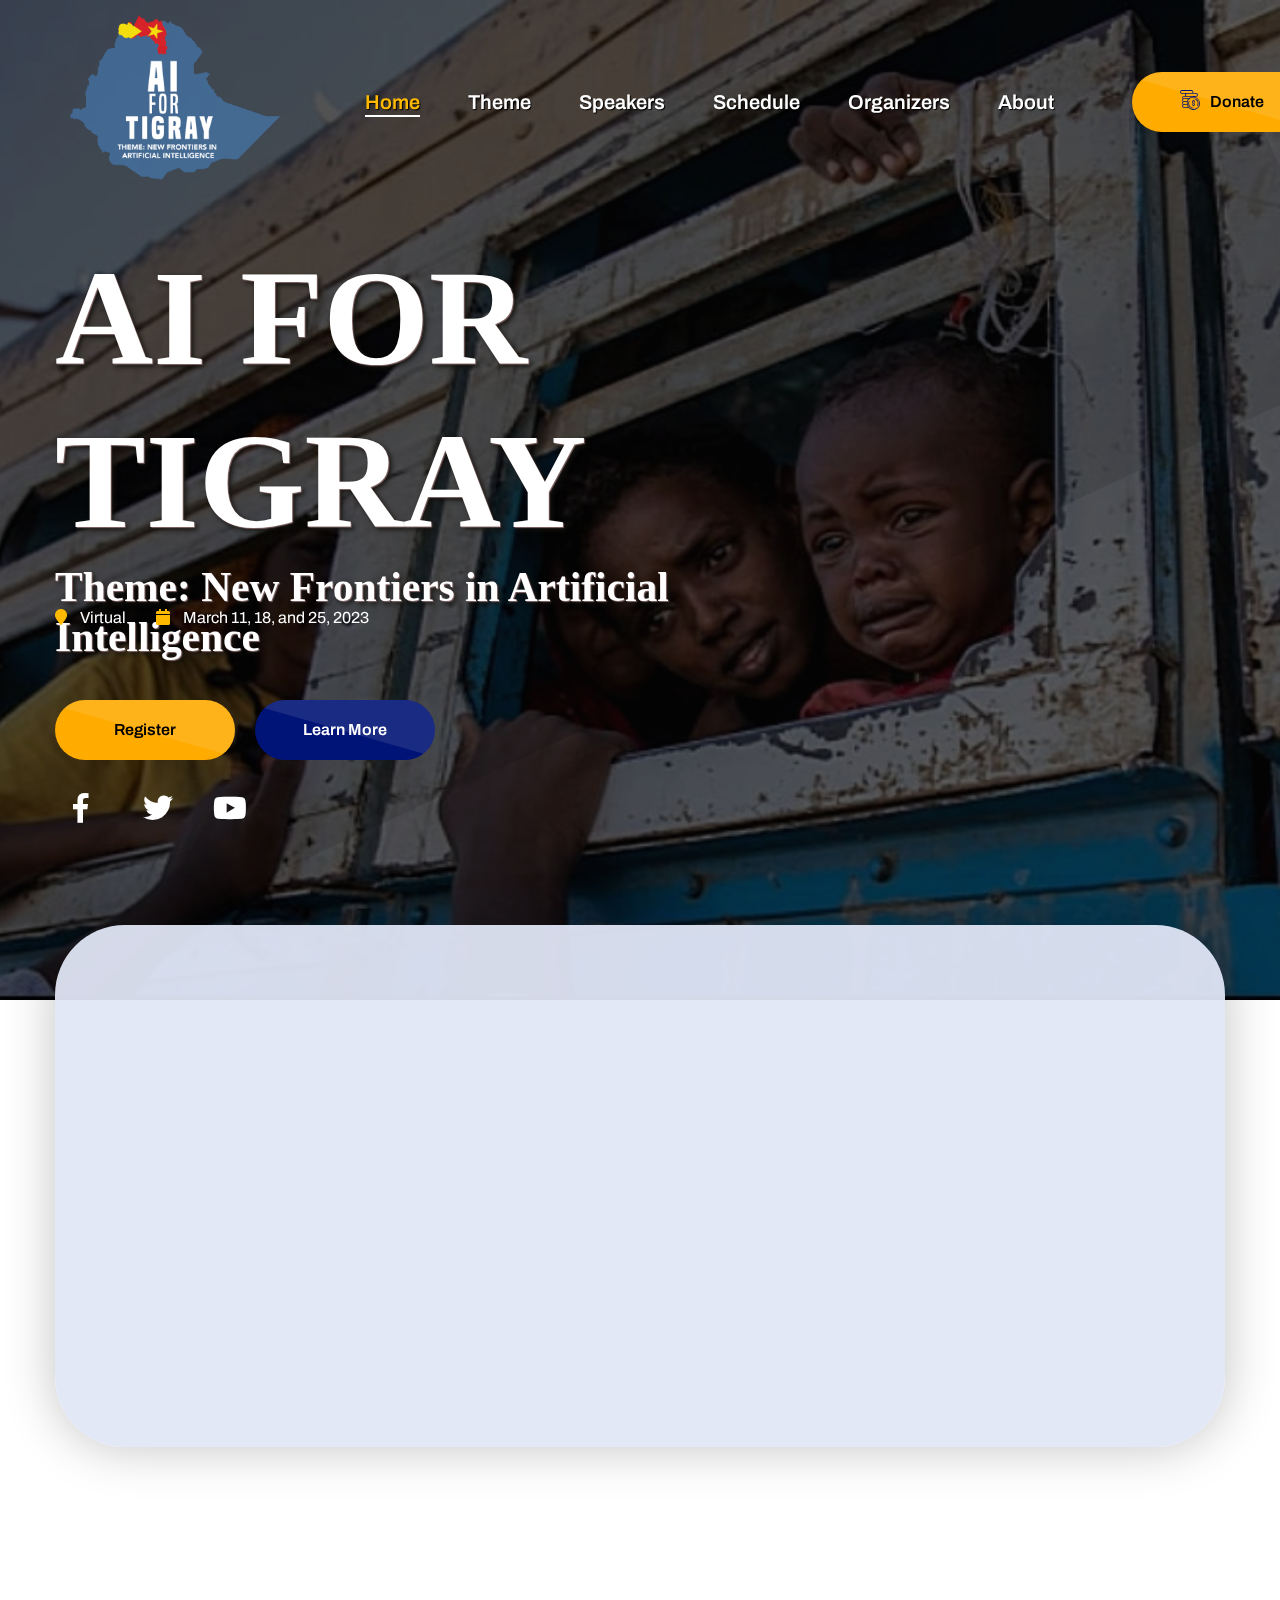
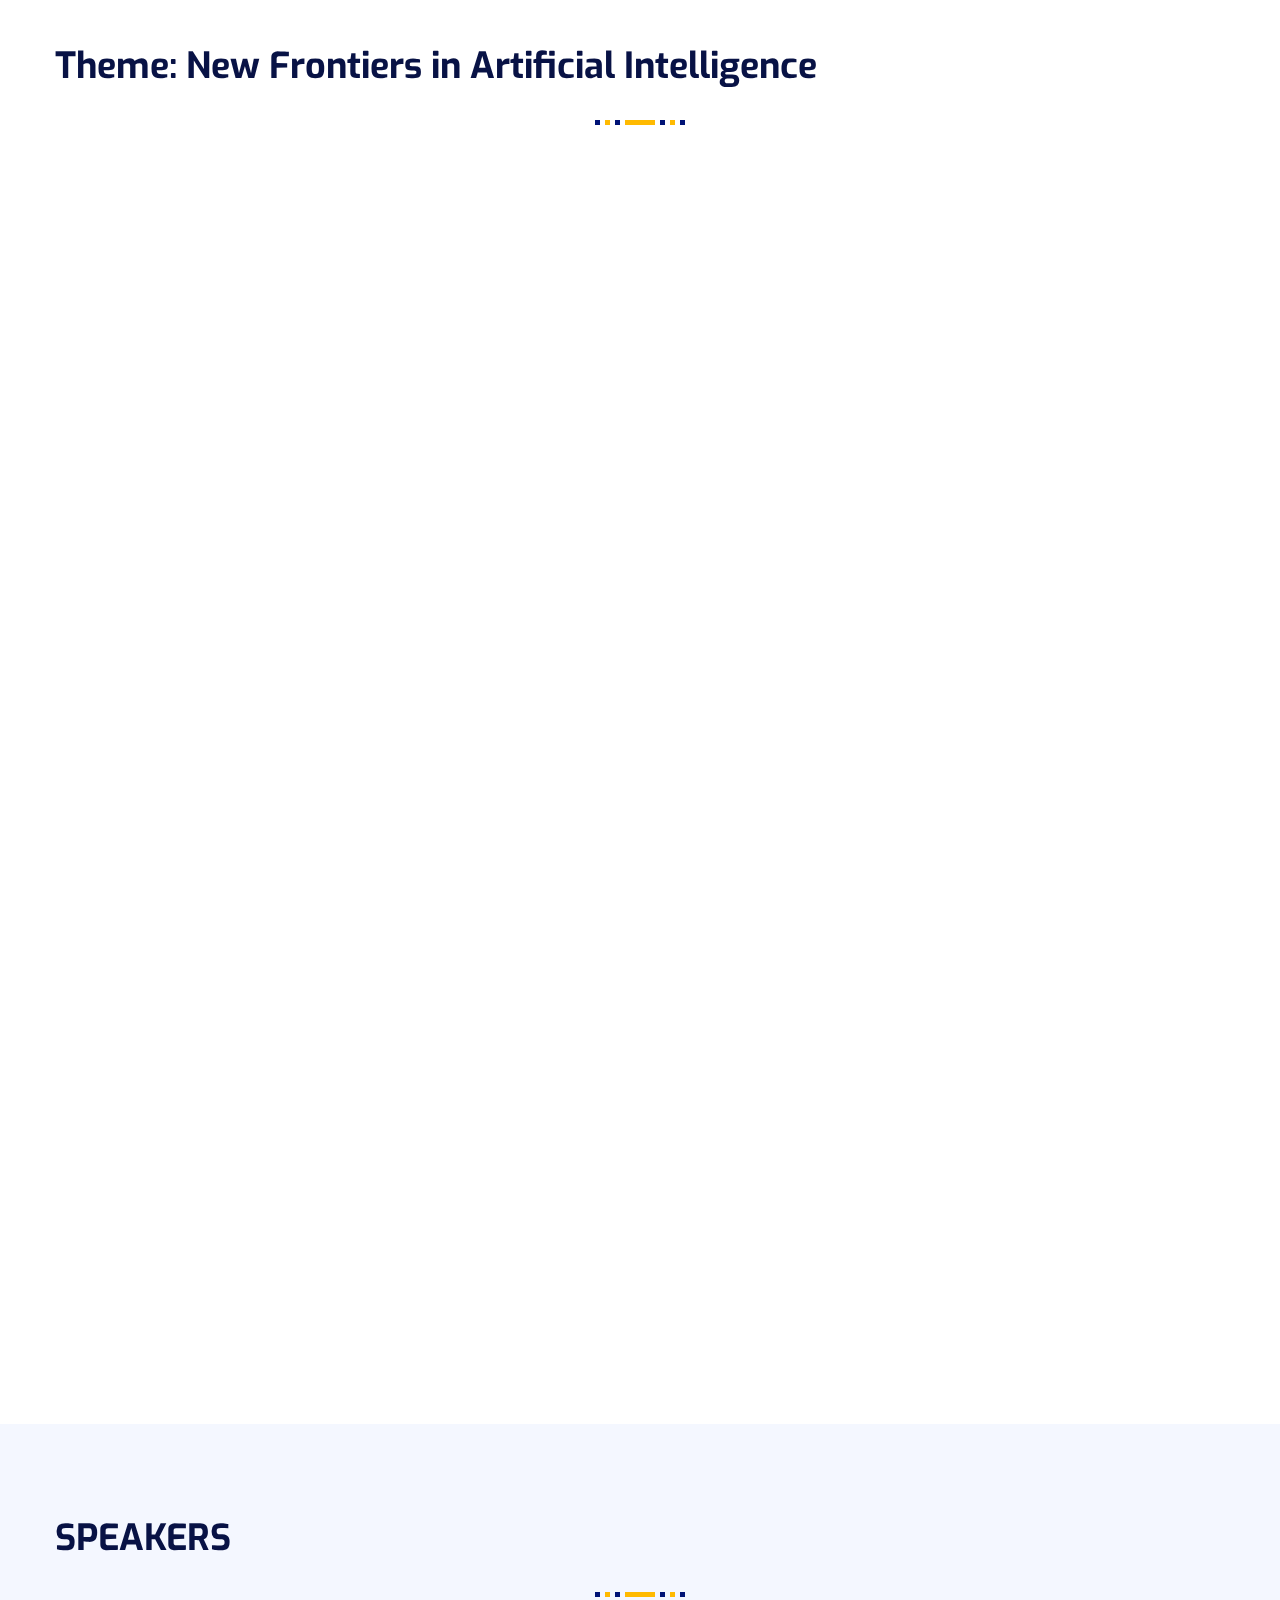
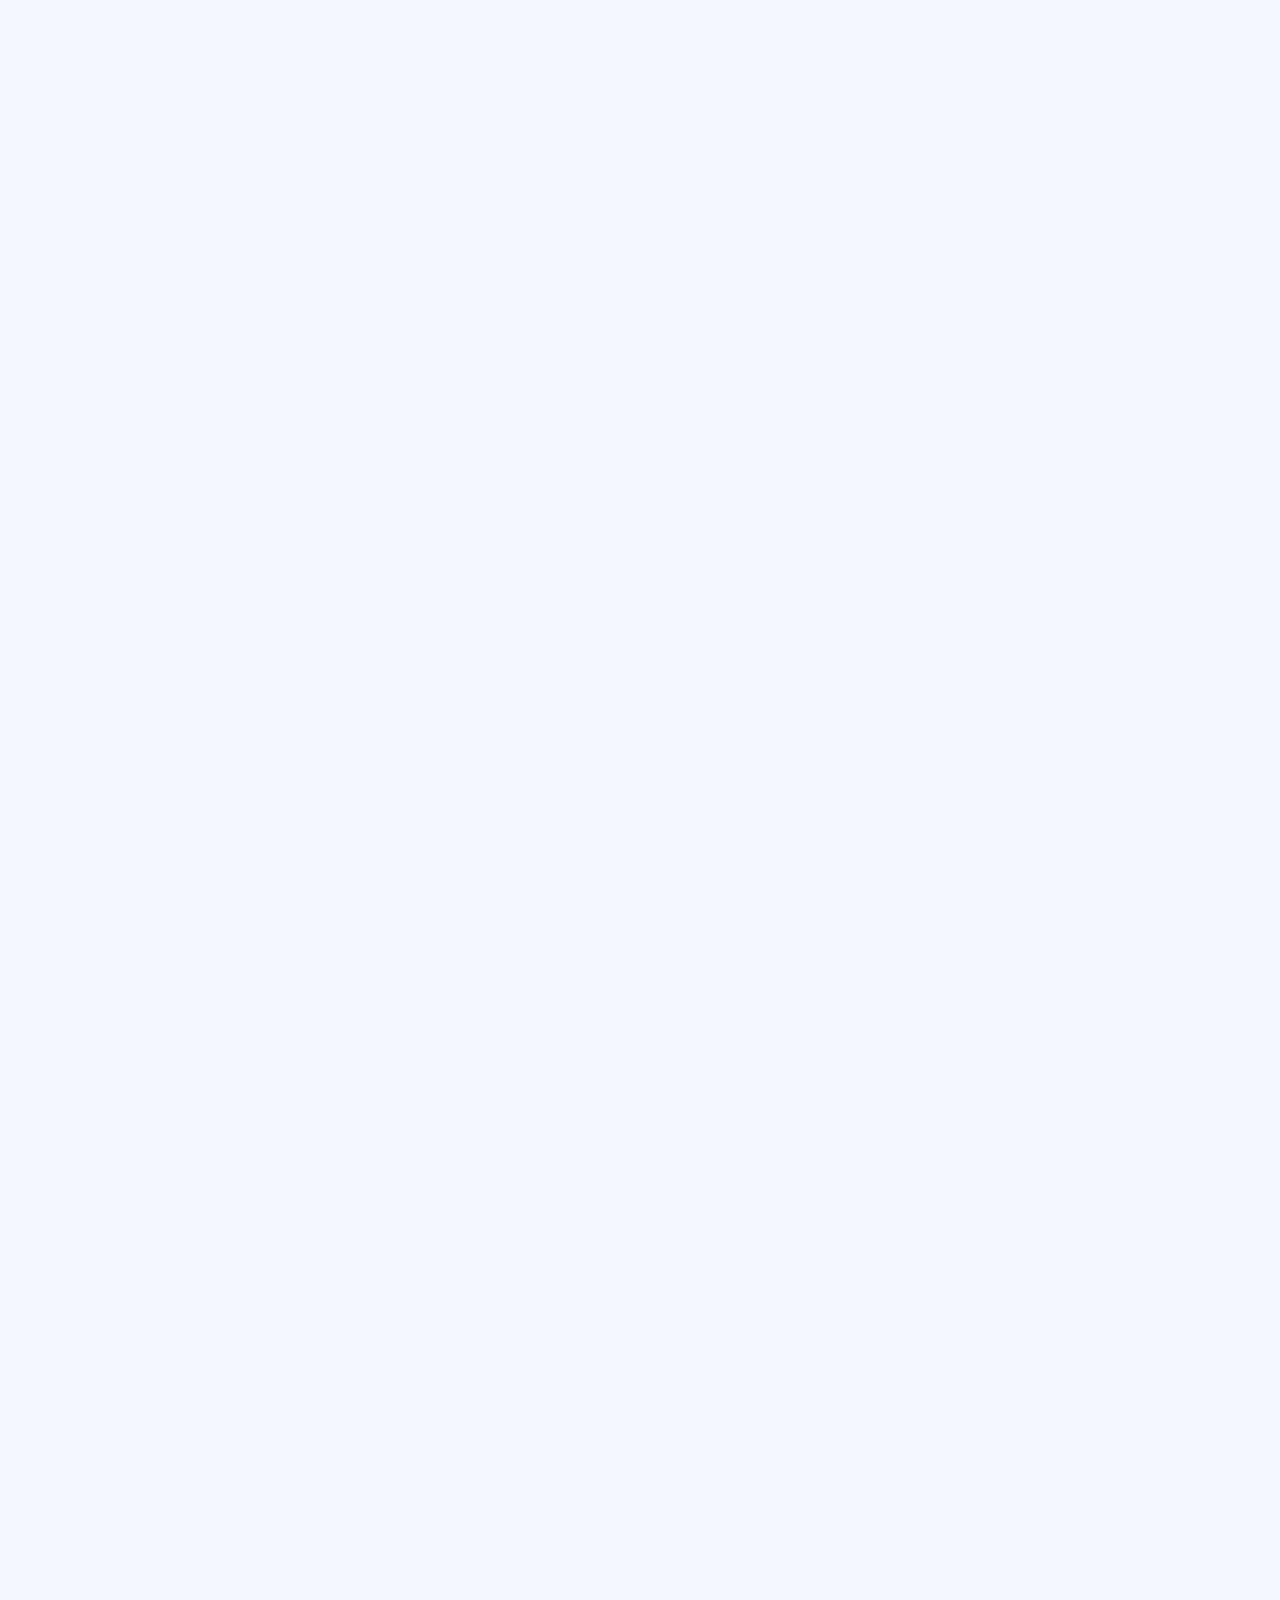
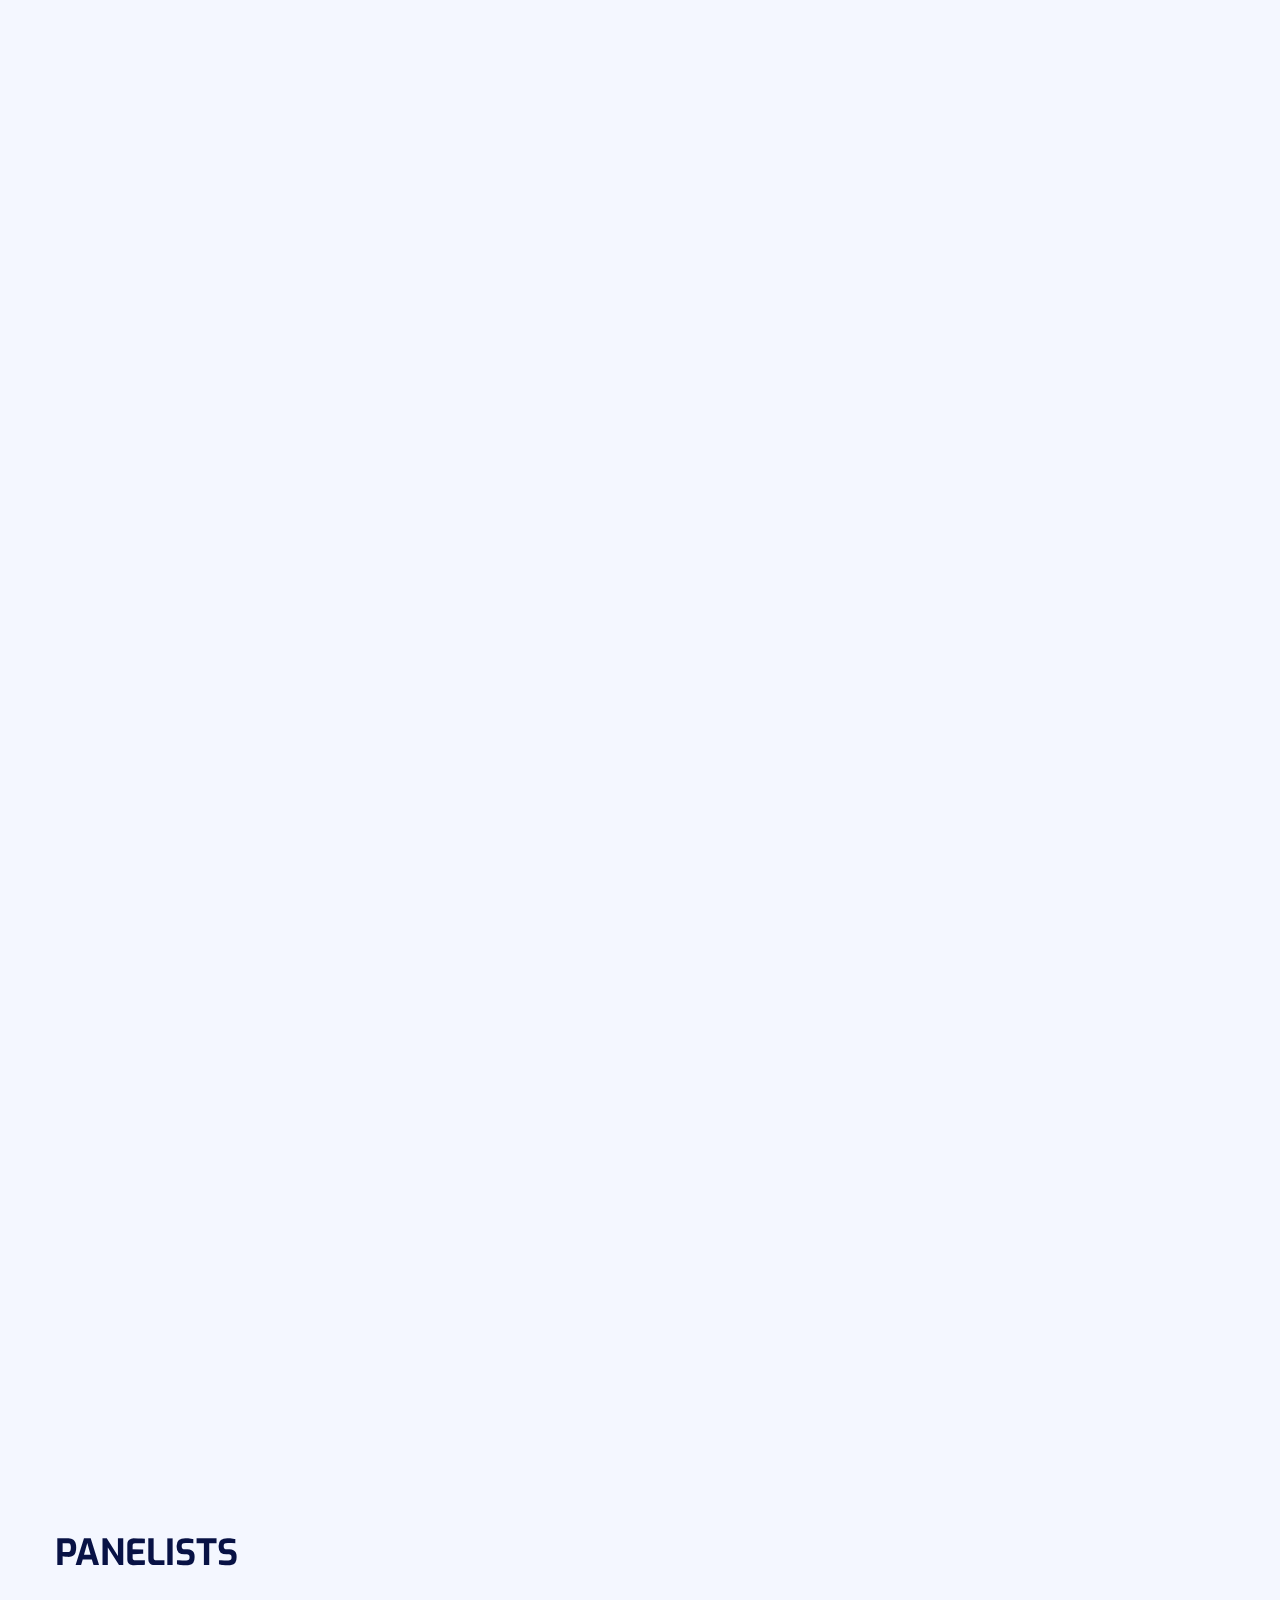
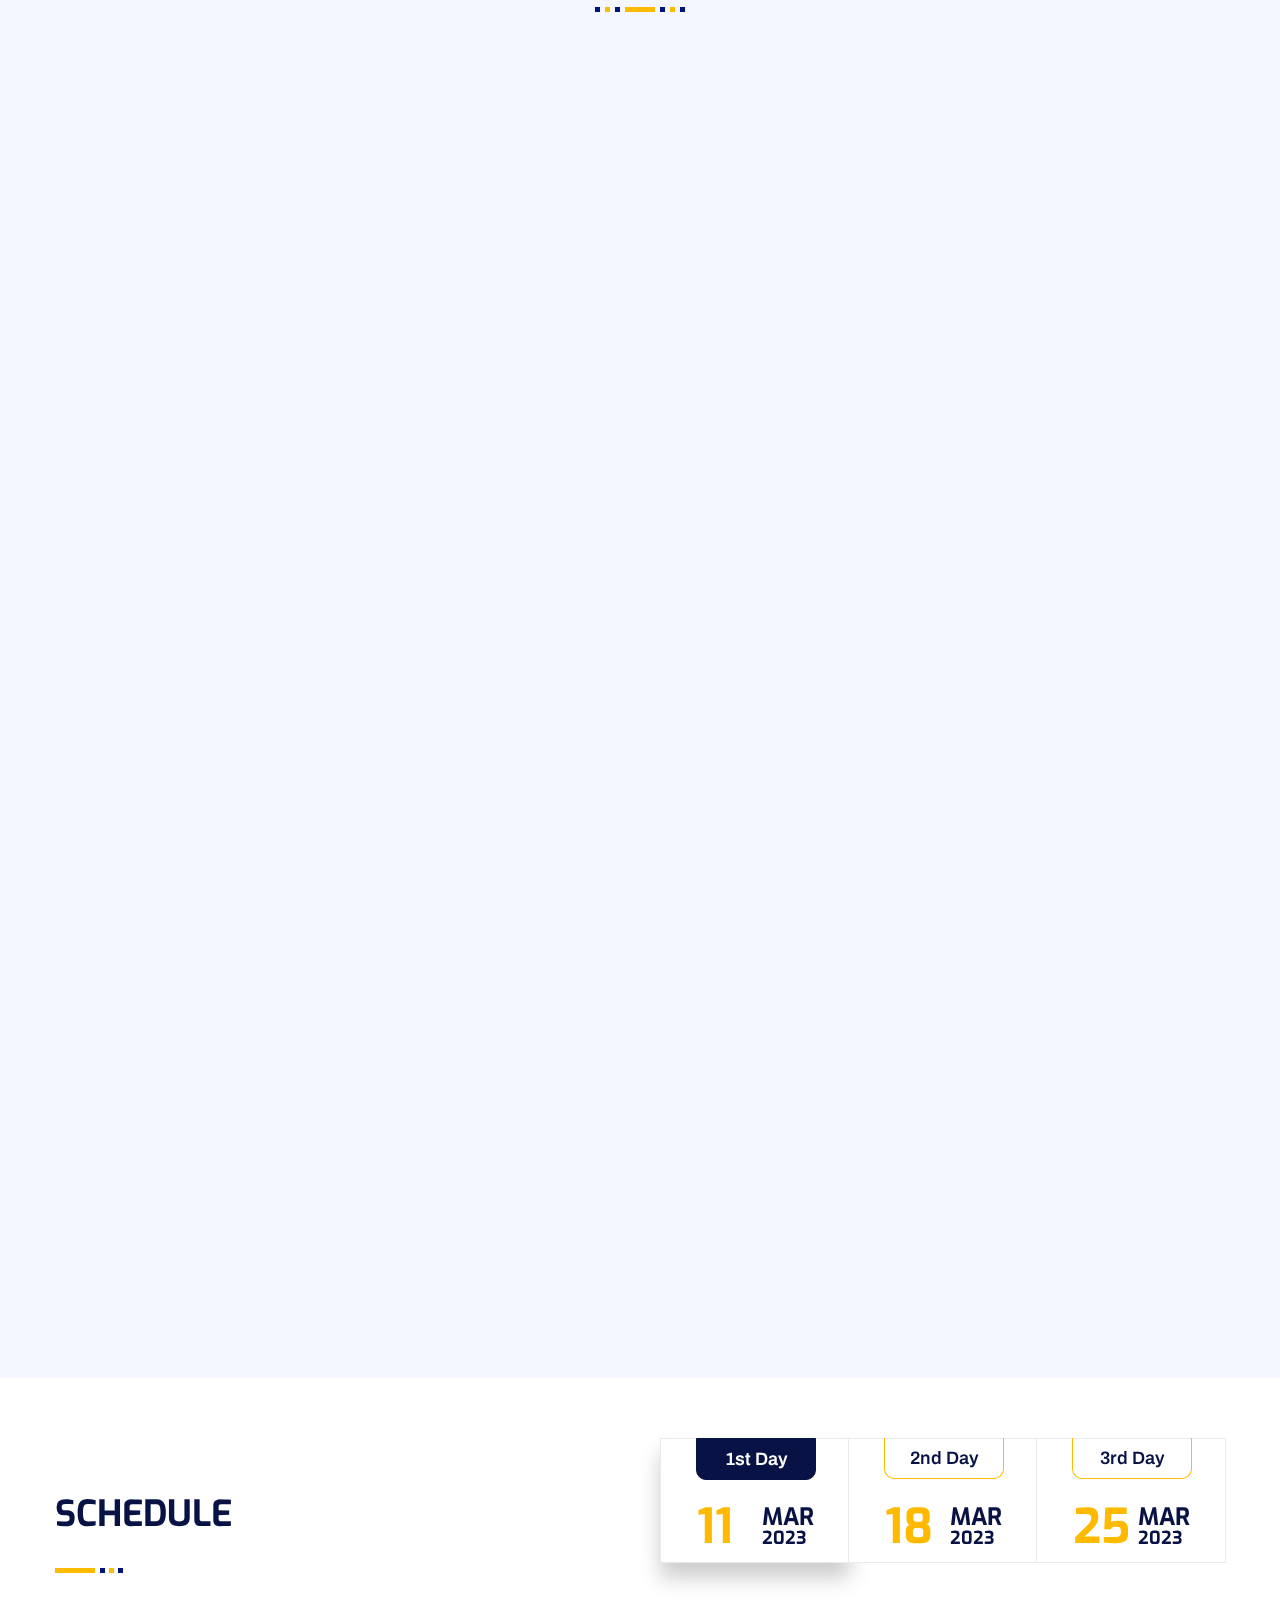
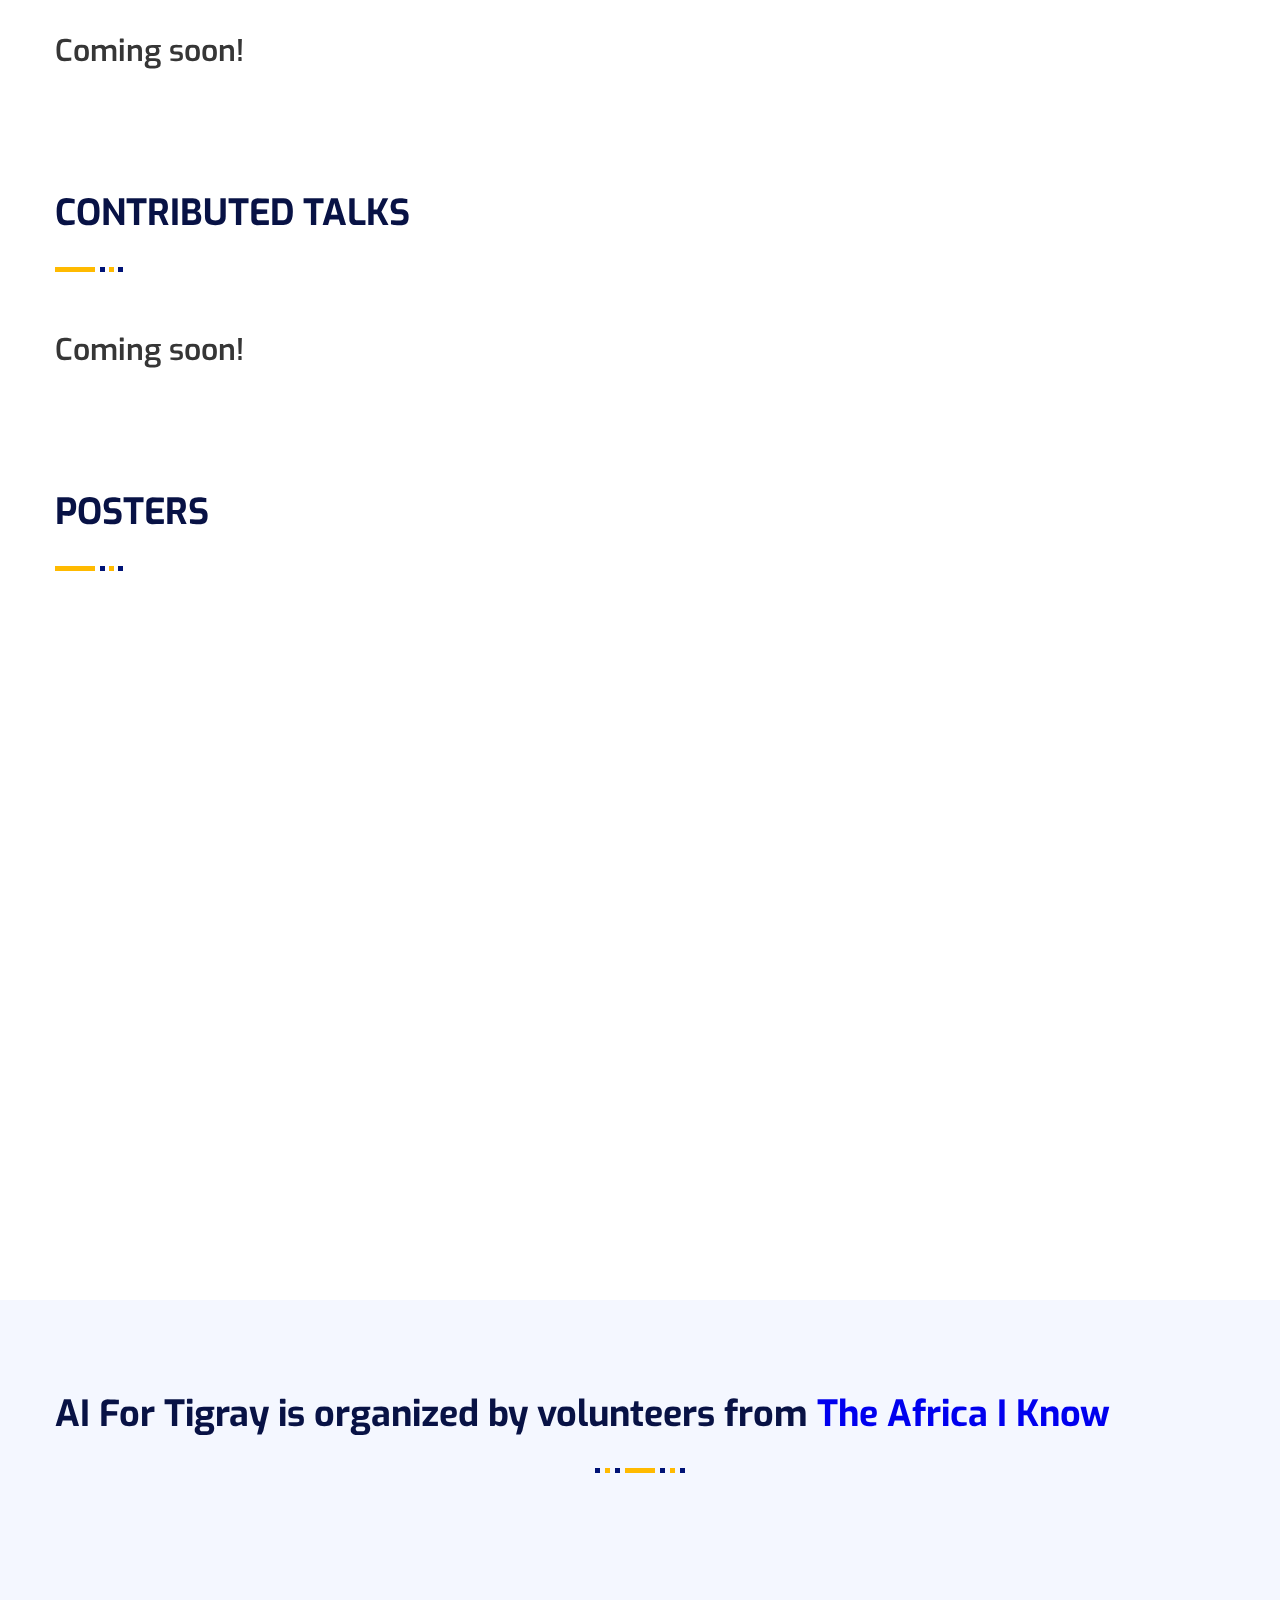
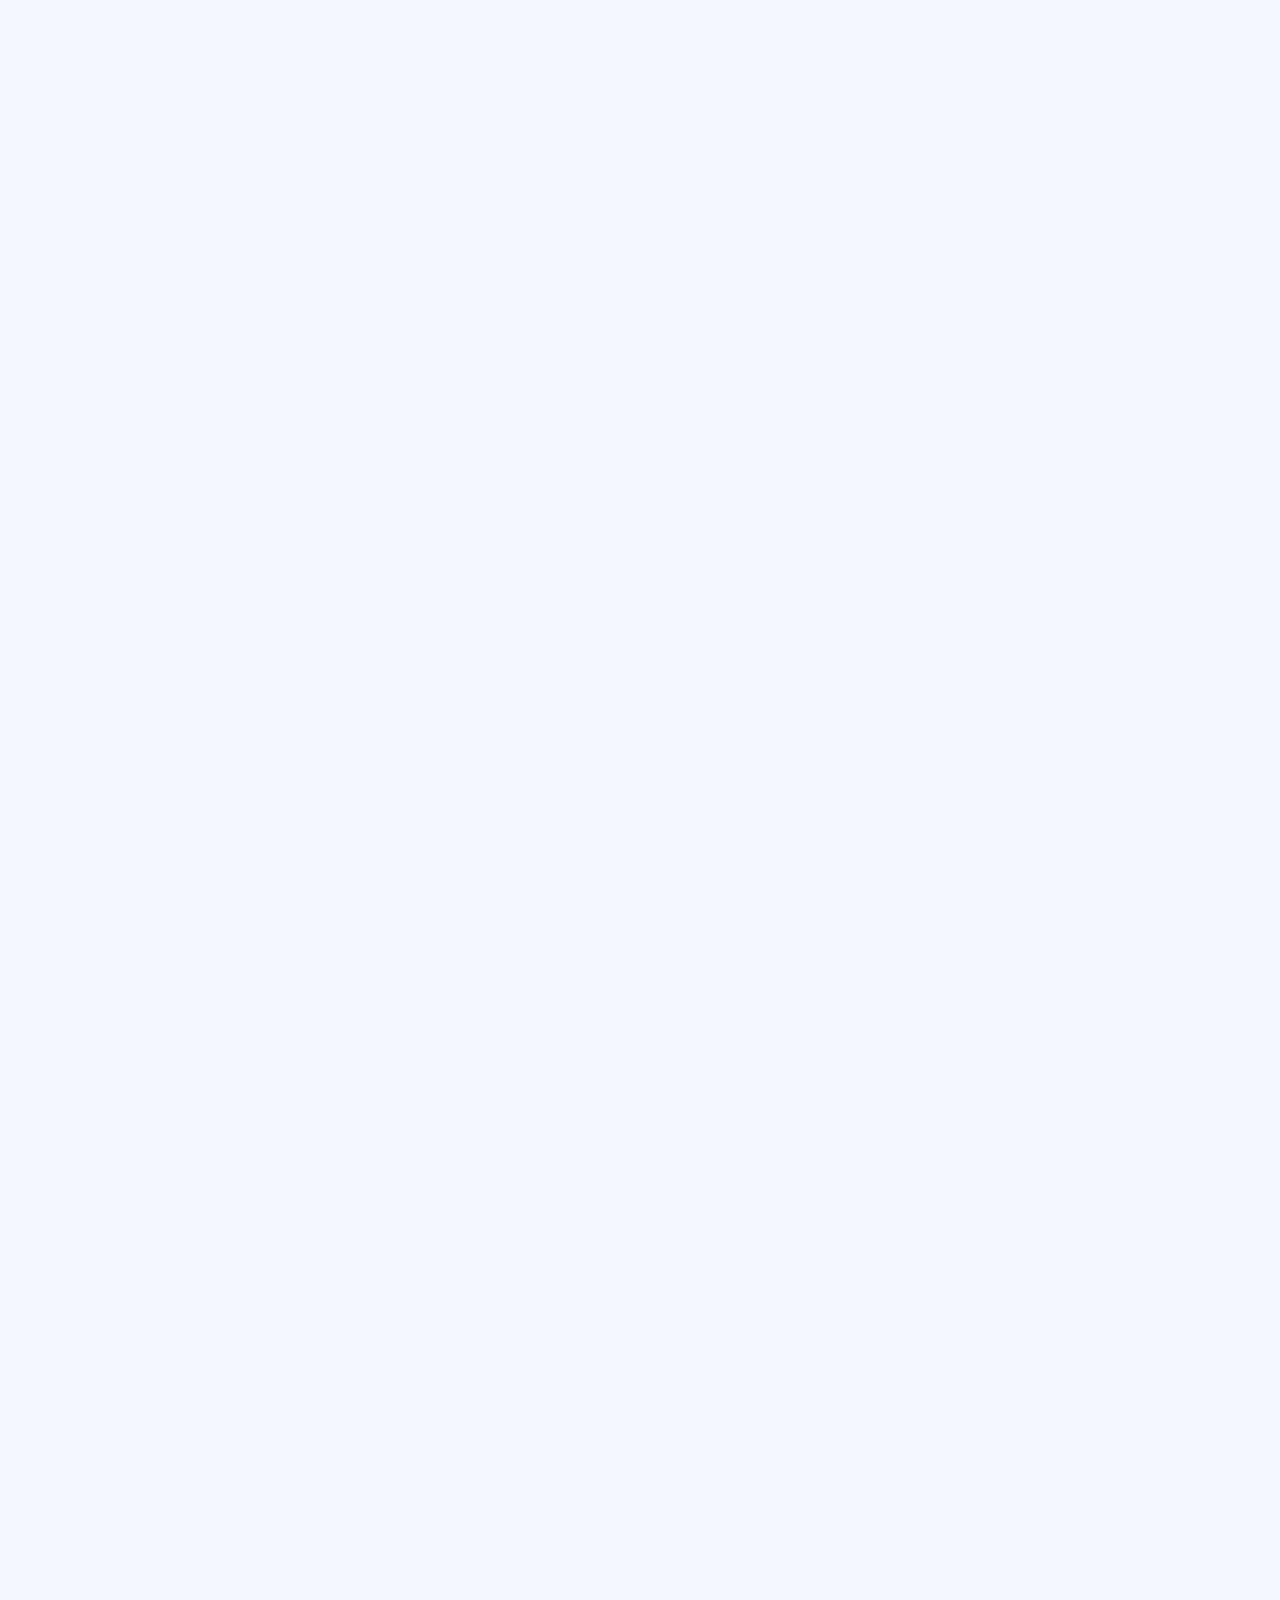
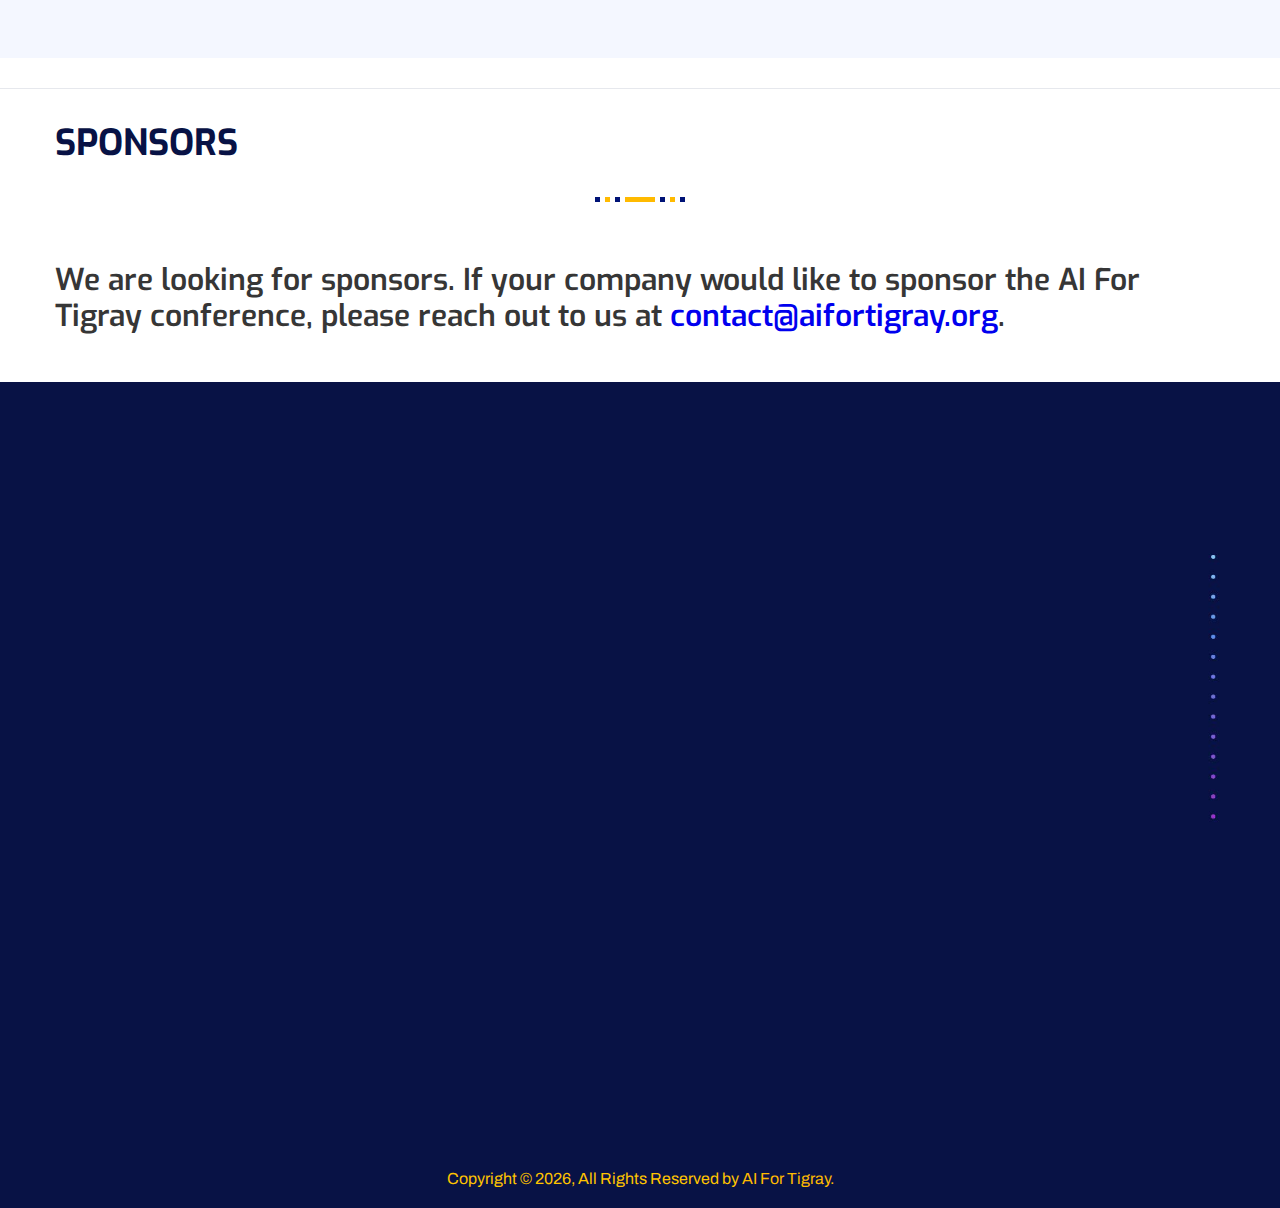
==== commit 5c40151d: "add social media thumbnail" ====
--- a/index.html
+++ b/index.html
@@ -33,6 +33,27 @@
         content="AI For Tigray is a charity conference on New Frontiers in Artificial Intelligence to help victims of the Tigray War. Join us and learn more about cutting-edge advancements in AI while contributing to a good cause.">
     <!--[if lt IE 9]><script src="https://cdnjs.cloudflare.com/ajax/libs/html5shiv/3.7.3/html5shiv.js"></script><![endif]-->
     <!--[if lt IE 9]><script src="js/respond.js"></script><![endif]-->
+
+    <meta property="og:image" content="images/og.jpg" />
+
+    <meta property="og:description"
+        content="AI For Tigray is a charity conference on New Frontiers in Artificial Intelligence to help victims of the Tigray War. Join us and learn more about cutting-edge advancements in AI while contributing to a good cause." />
+
+    <meta property="og:url" content="https://aifortigray.org/" />
+
+    <meta property="og:title"
+        content="AI for Tigray | A Charity Conference on New Frontiers in Artificial Intelligence" />
+
+
+    <!-- Google tag (gtag.js) -->
+    <script async src="https://www.googletagmanager.com/gtag/js?id=G-5WJEXVB7DY"></script>
+    <script>
+        window.dataLayer = window.dataLayer || [];
+        function gtag() { dataLayer.push(arguments); }
+        gtag('js', new Date());
+
+        gtag('config', 'G-5WJEXVB7DY');
+    </script>
 </head>
 
 <body>
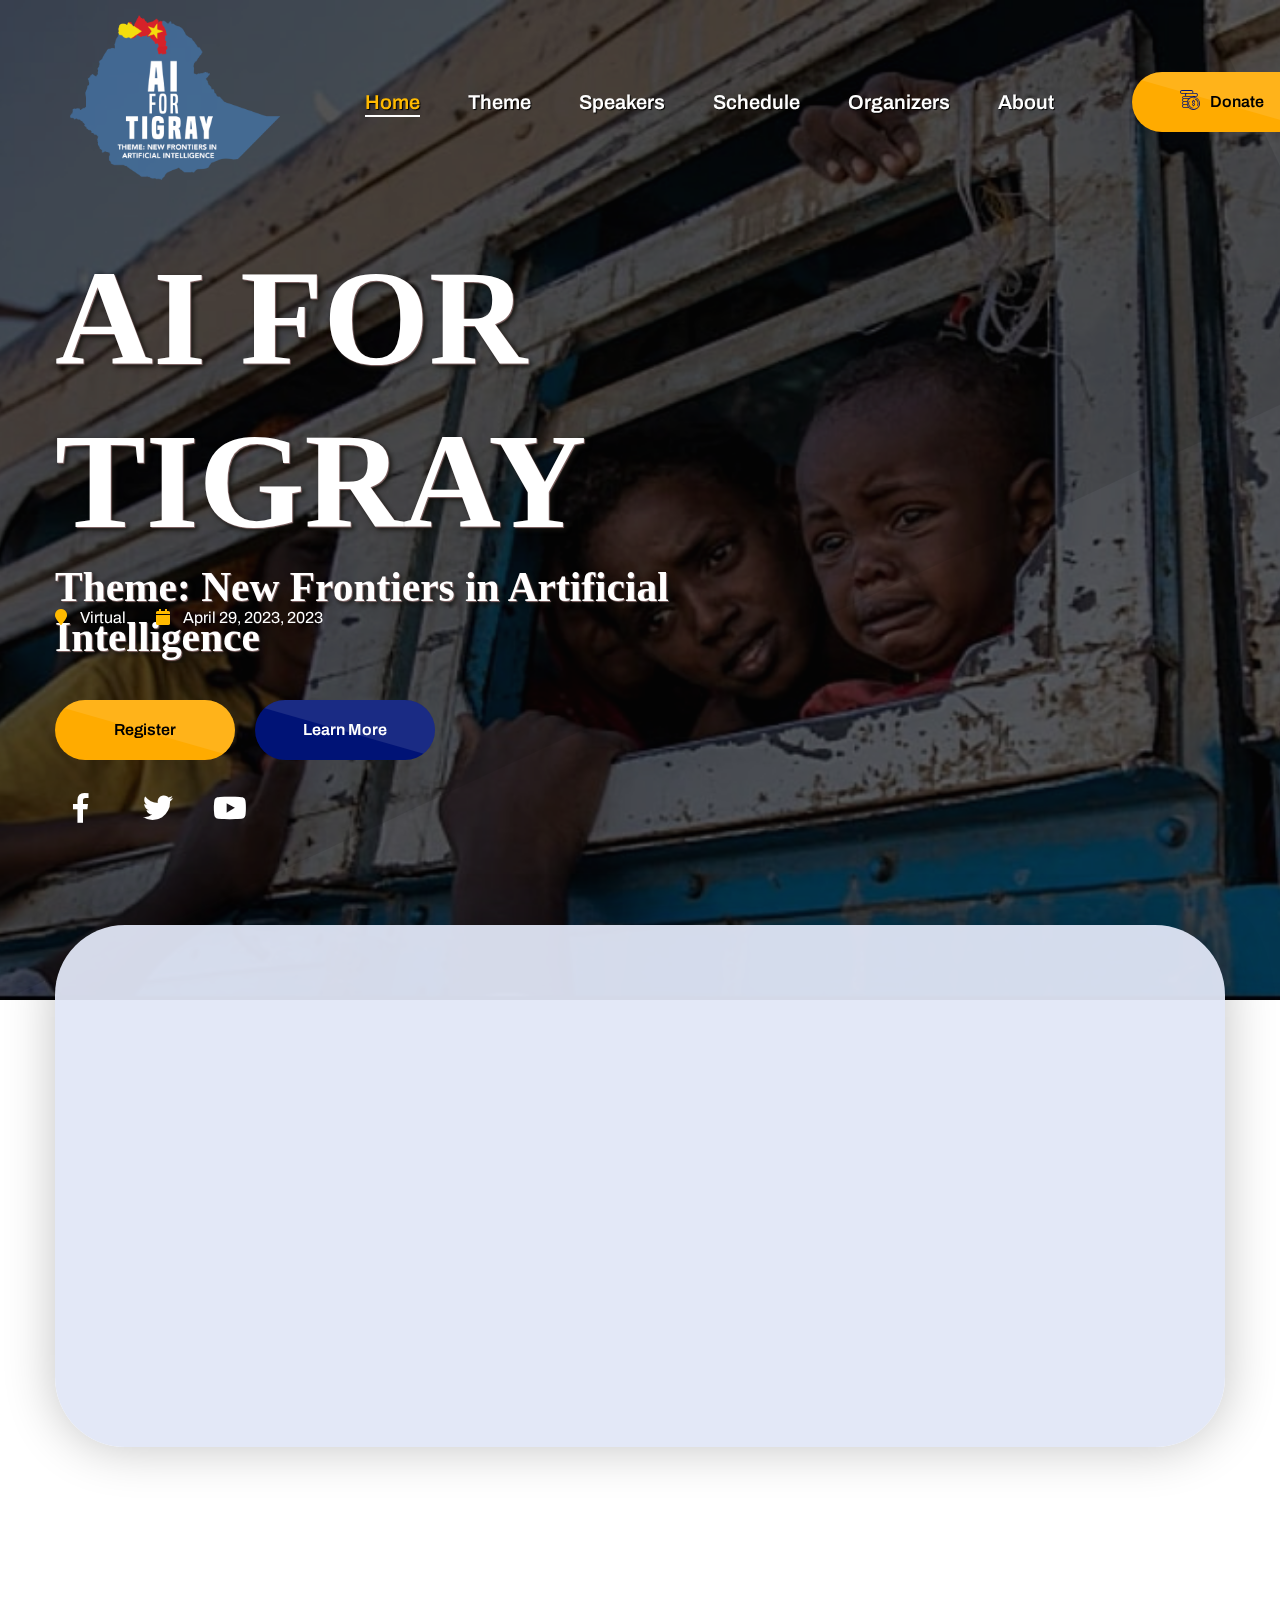
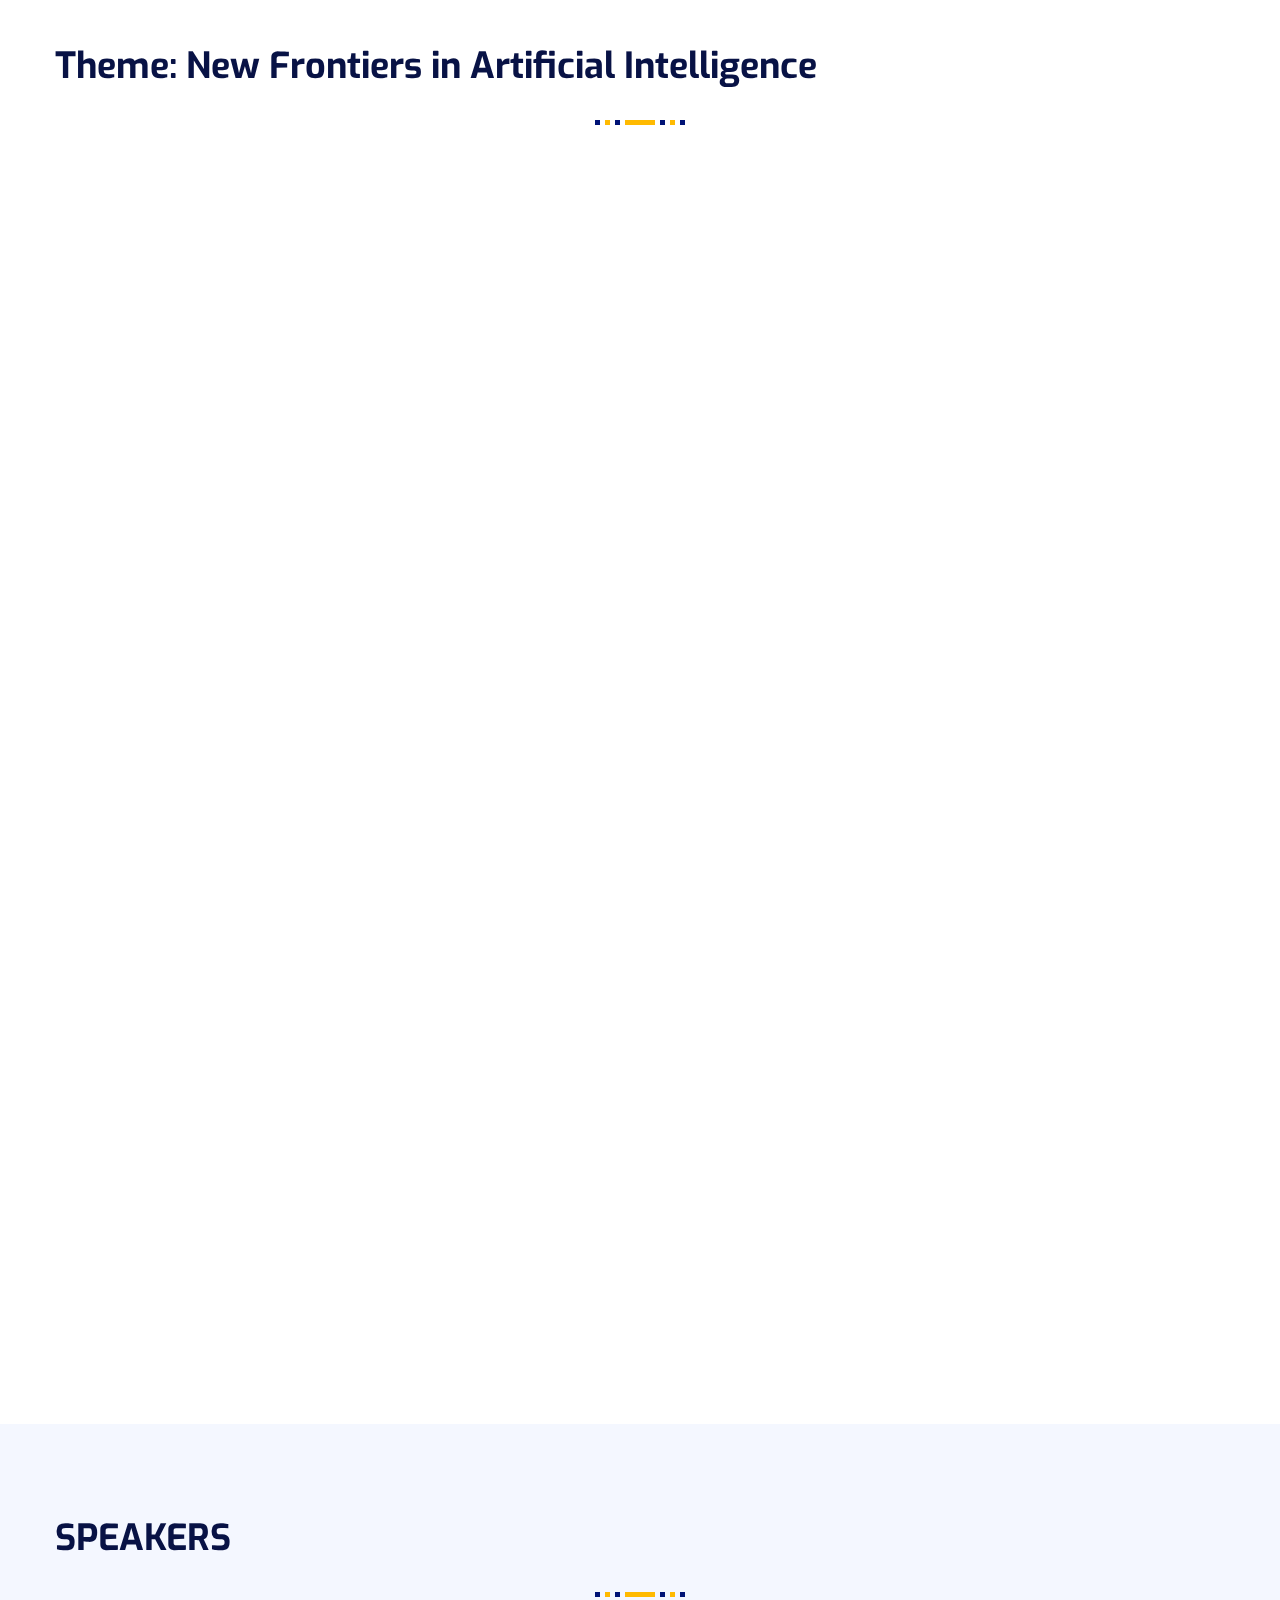
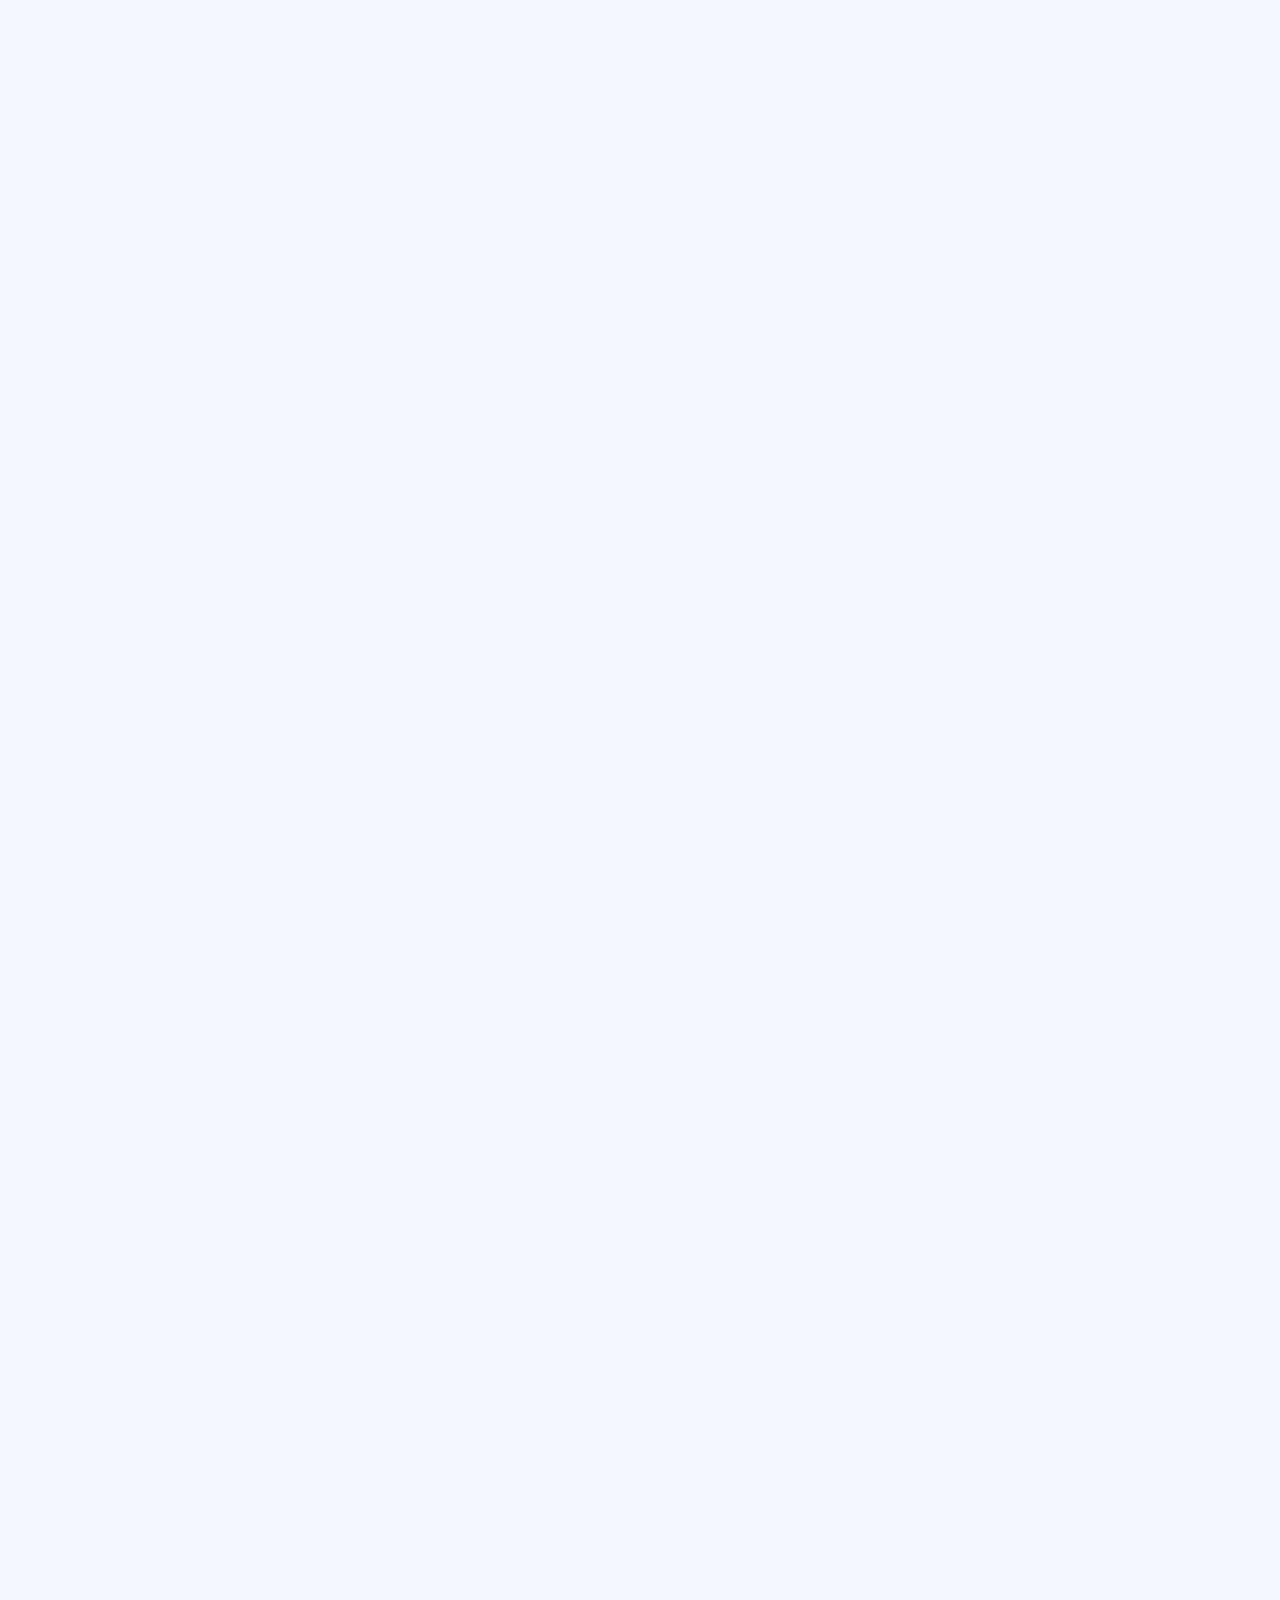
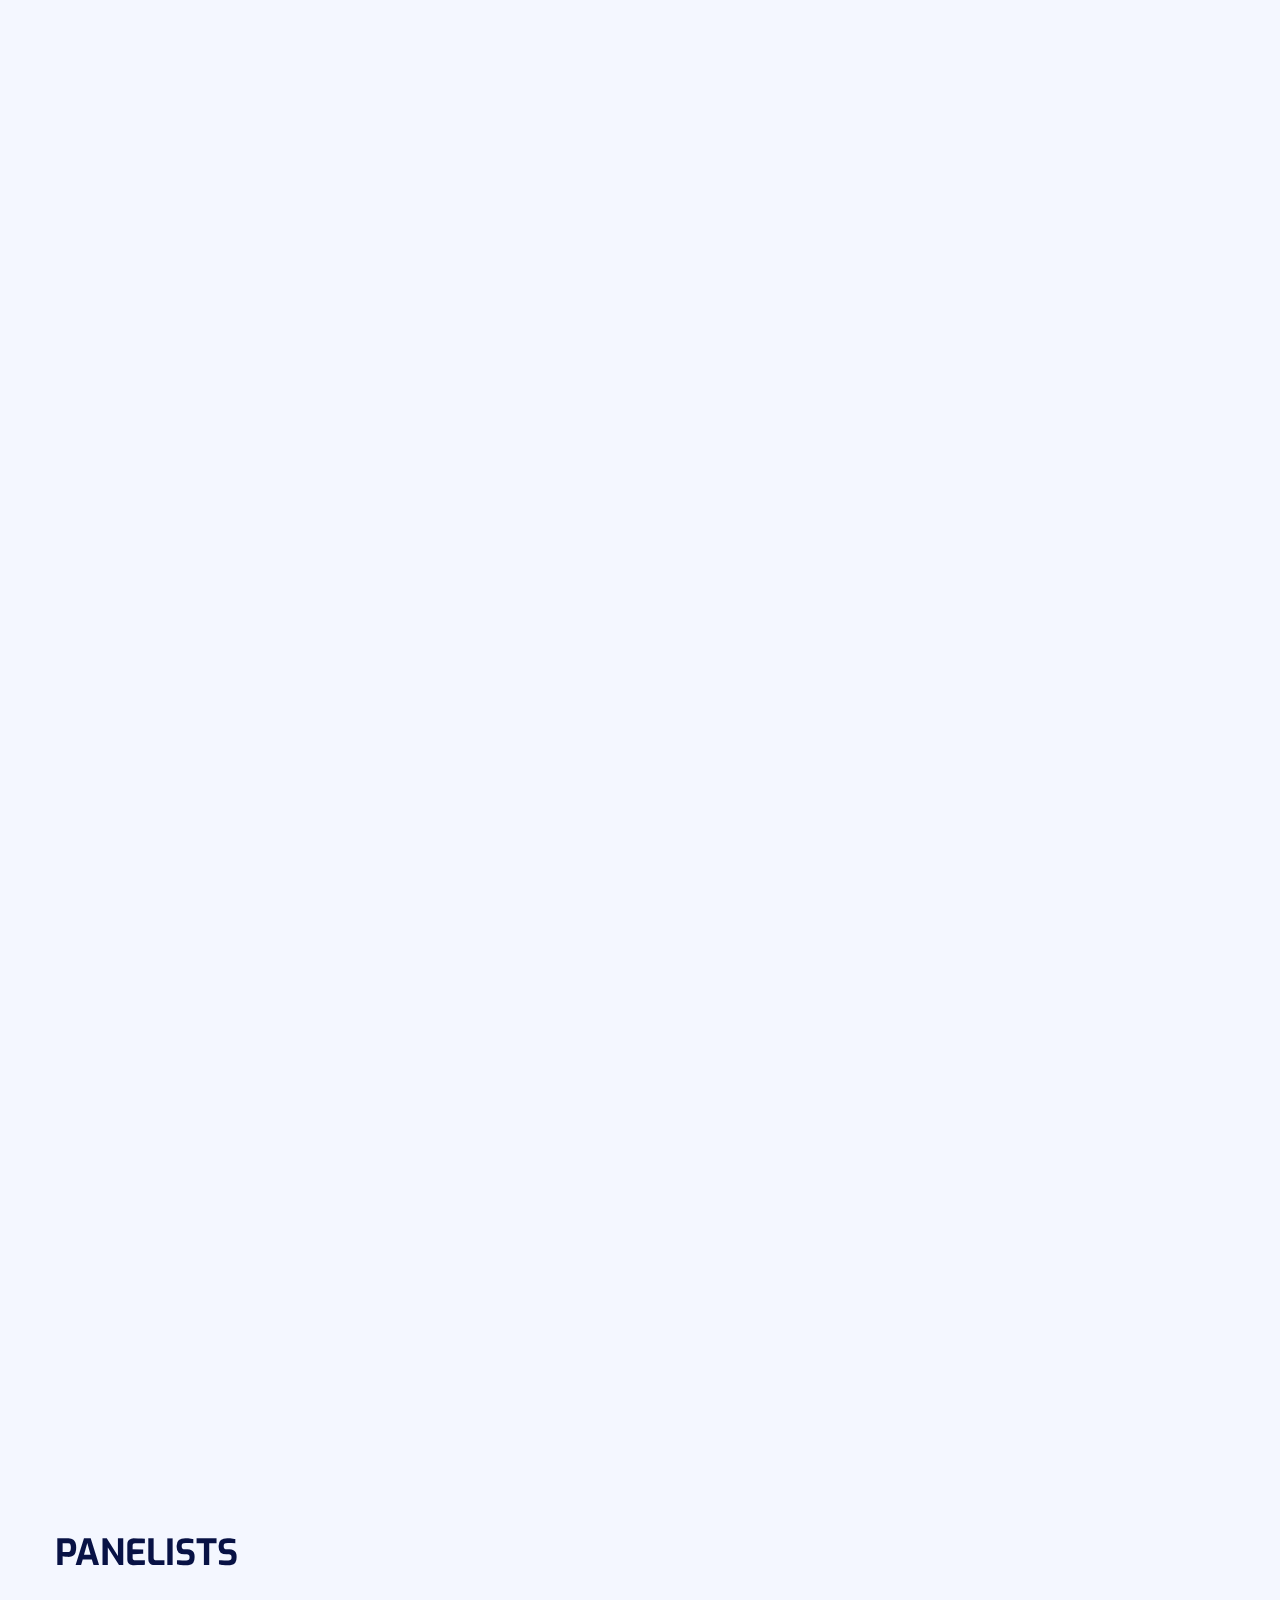
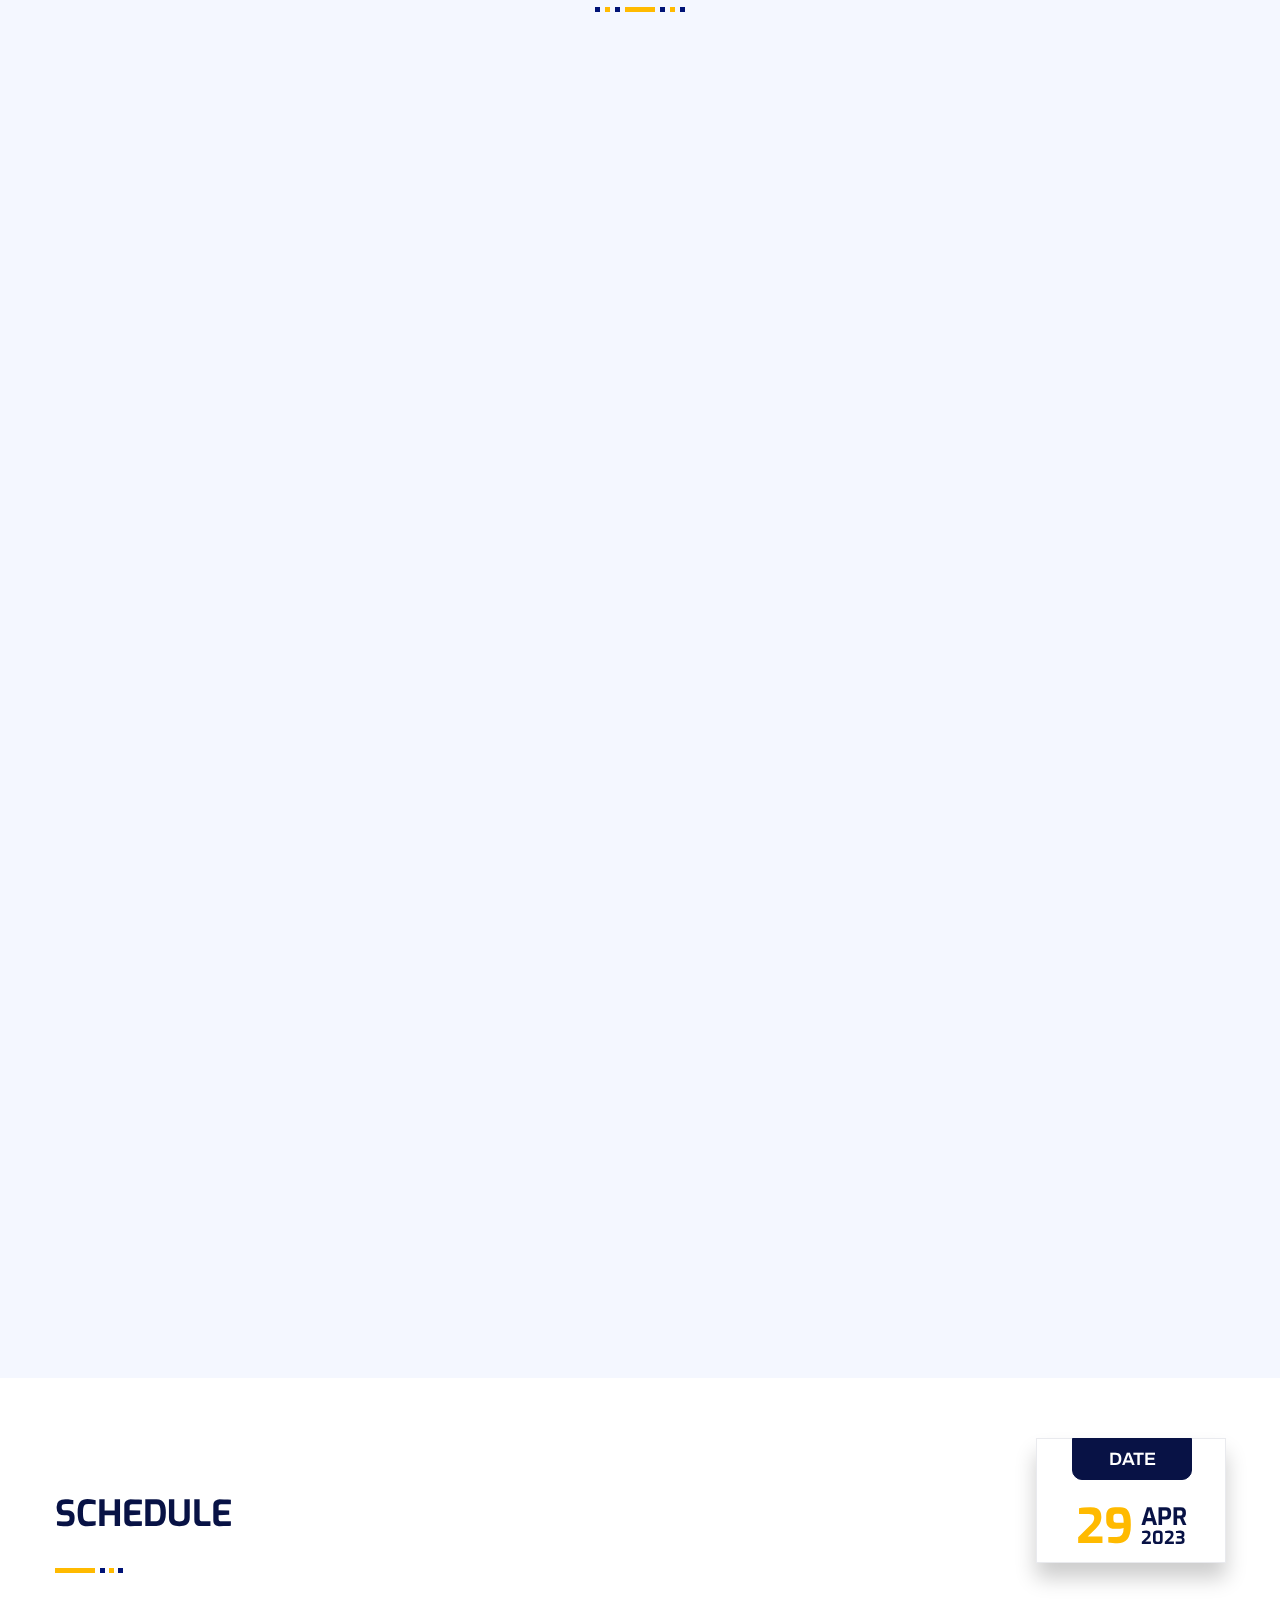
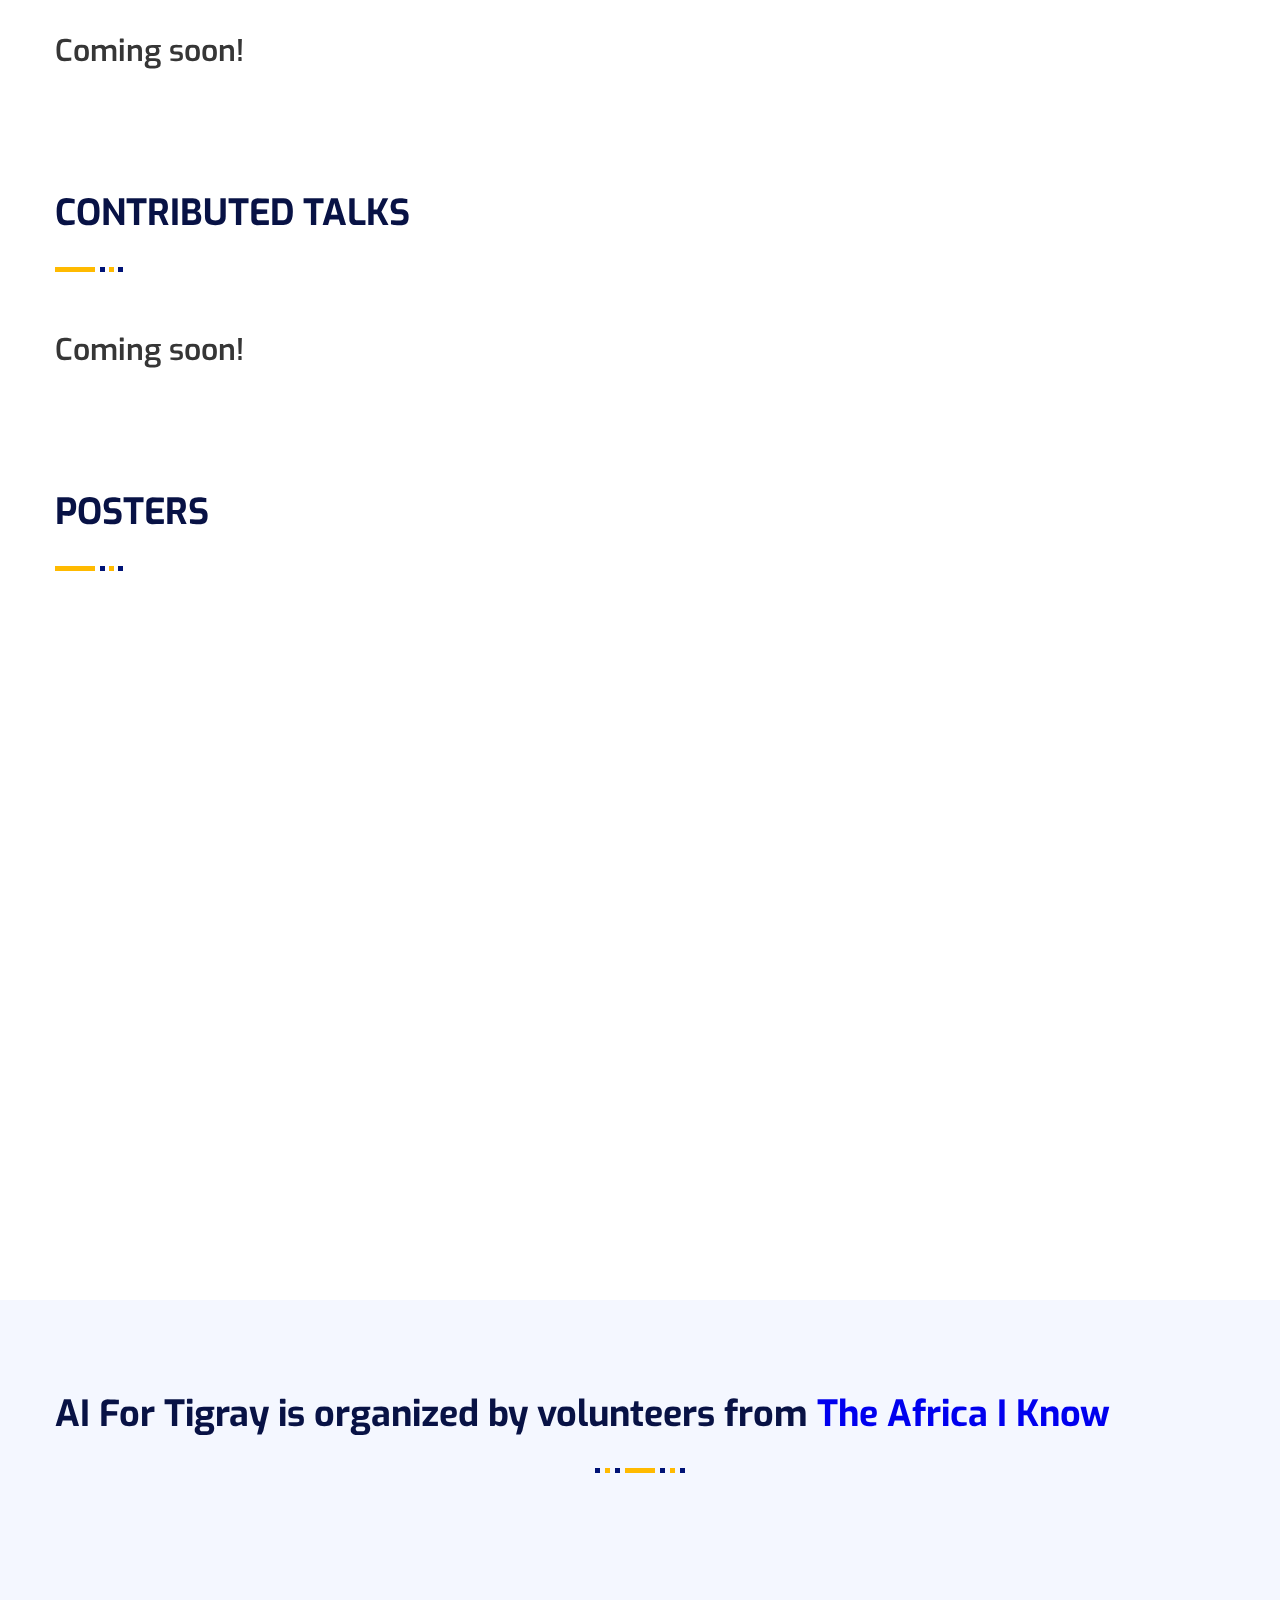
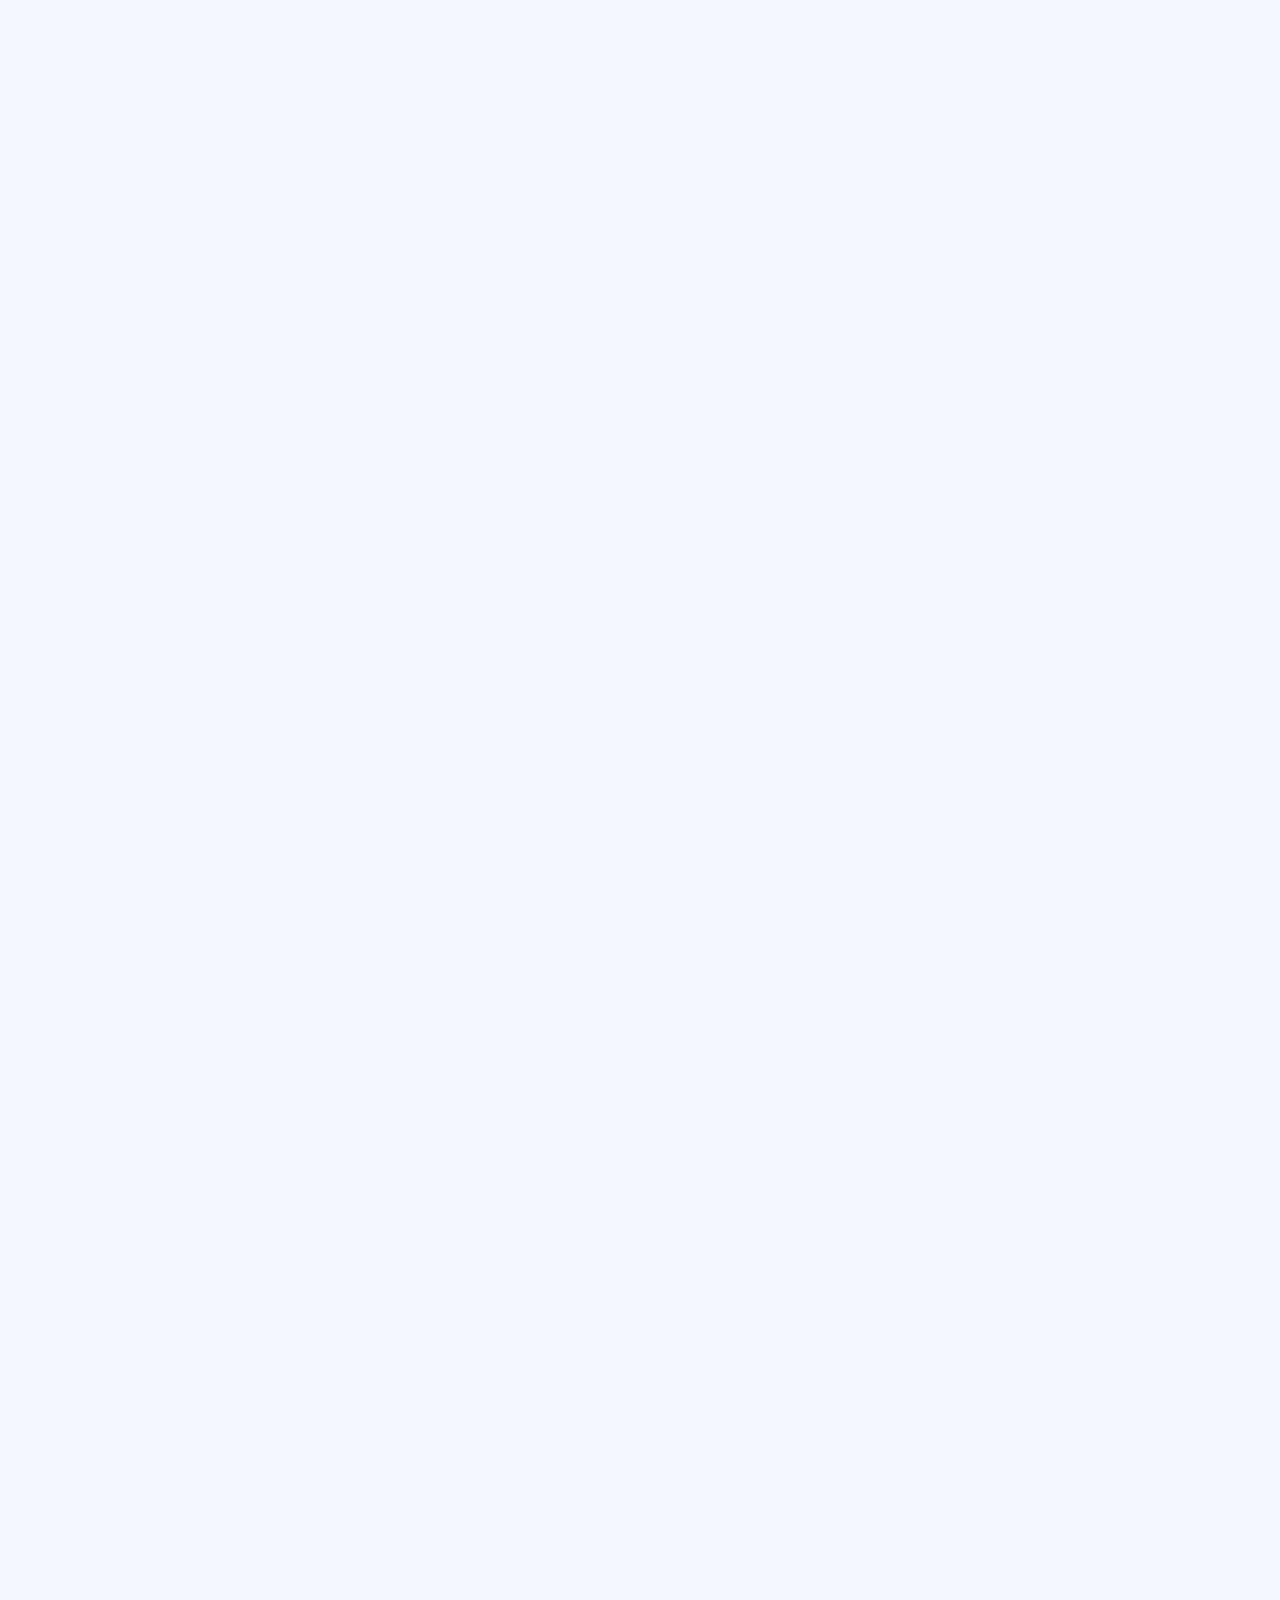
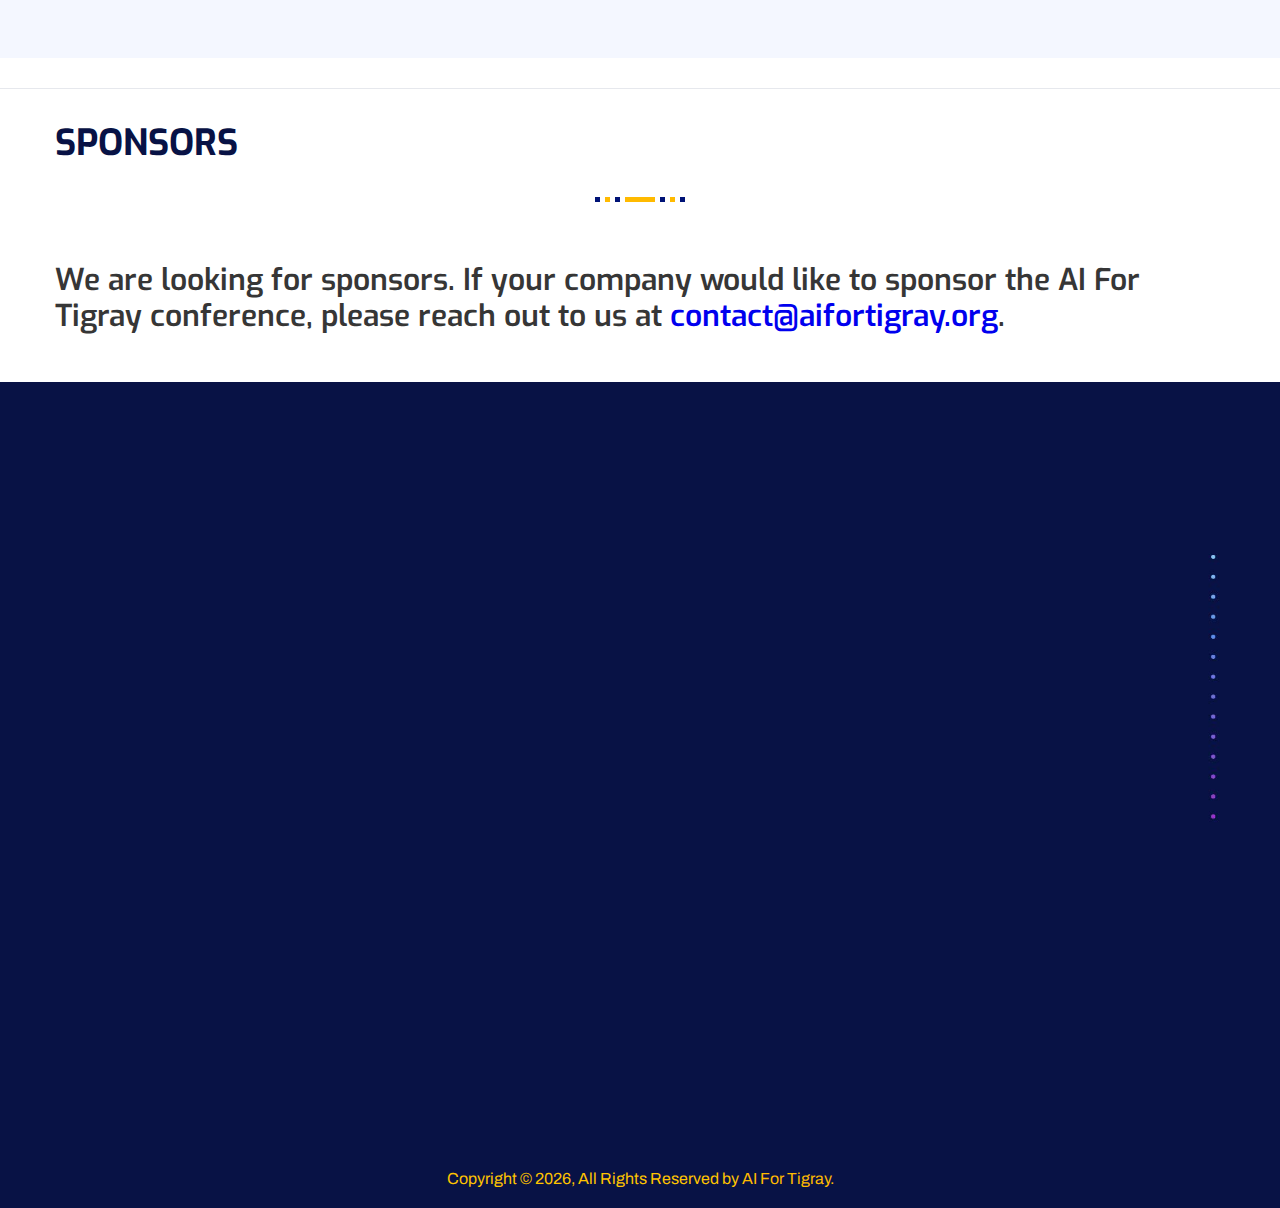
==== commit facf7509: "update date" ====
--- a/index.html
+++ b/index.html
@@ -173,7 +173,7 @@
 
                         <ul class="contact-list-one">
                             <li><i class="flaticon-location"></i> Virtual <strong>WHERE</strong></li>
-                            <li><i class="flaticon-alarm-clock-1"></i>March 11, 18, and 25, 2023 <strong>When</strong>
+                            <li><i class="flaticon-alarm-clock-1"></i>April 29, 2023, 2023 <strong>When</strong>
                             </li>
                             <li><i class="flaticon-email-1"></i> <a
                                     href="mailto:contact@aifortigray.org">contact@aifortigray.org</a>
@@ -257,7 +257,7 @@
                                 <br><br>
                                 <ul class="event-info">
                                     <li><i class="fa fa-map-marker"></i> Virtual</li>
-                                    <li><i class="fa fa-calendar"></i> March 11, 18, and 25, 2023</li>
+                                    <li><i class="fa fa-calendar"></i> April 29, 2023, 2023</li>
                                 </ul>
                             </div>
                             <br>
@@ -678,26 +678,10 @@
                             <!--Tabs Box-->
                             <ul class="tab-buttons clearfix">
                                 <li class="tab-btn active-btn" data-tab="#tab-1">
-                                    <span class="day">1st Day</span>
+                                    <span class="day">DATE</span>
                                     <div class="date-box">
-                                        <span class="date">11</span>
-                                        <span class="month"><span class="colored">Mar</span> 2023</span>
-                                    </div>
-                                </li>
-
-                                <li class="tab-btn" data-tab="#tab-2">
-                                    <span class="day">2nd Day</span>
-                                    <div class="date-box">
-                                        <span class="date">18</span>
-                                        <span class="month"><span class="colored">Mar</span> 2023</span>
-                                    </div>
-                                </li>
-
-                                <li class="tab-btn" data-tab="#tab-3">
-                                    <span class="day">3rd Day</span>
-                                    <div class="date-box">
-                                        <span class="date">25</span>
-                                        <span class="month"><span class="colored">Mar</span> 2023</span>
+                                        <span class="date">29</span>
+                                        <span class="month"><span class="colored">Apr</span> 2023</span>
                                     </div>
                                 </li>
                             </ul>
@@ -715,21 +699,6 @@
                             </div>
                         </div>
 
-                        <!--Tab-->
-                        <div class="tab" id="tab-2" style="display: none;">
-                            <div class="schedule-timeline">
-                                <h3><a>Coming soon!</a></h3>
-                                <!-- schedule Block -->
-                            </div>
-                        </div>
-
-                        <!--Tab-->
-                        <div class="tab" id="tab-3" style="display: none;">
-                            <div class="schedule-timeline">
-                                <h3><a>Coming soon!</a></h3>
-                                <!-- schedule Block -->
-                            </div>
-                        </div>
                     </div>
                 </div>
 
@@ -1010,7 +979,7 @@
 
                     <ul class="contact-list-one">
                         <li><i class="flaticon-location"></i> Virtual <strong>WHERE</strong></li>
-                        <li><i class="flaticon-alarm-clock-1"></i>March 11, 18, and 25, 2023 <strong>When</strong>
+                        <li><i class="flaticon-alarm-clock-1"></i>April 29, 2023, 2023 <strong>When</strong>
                         </li>
                         <li><i class="flaticon-email-1"></i> <a
                                 href="mailto:contact@aifortigray.org">contact@aifortigray.org</a>
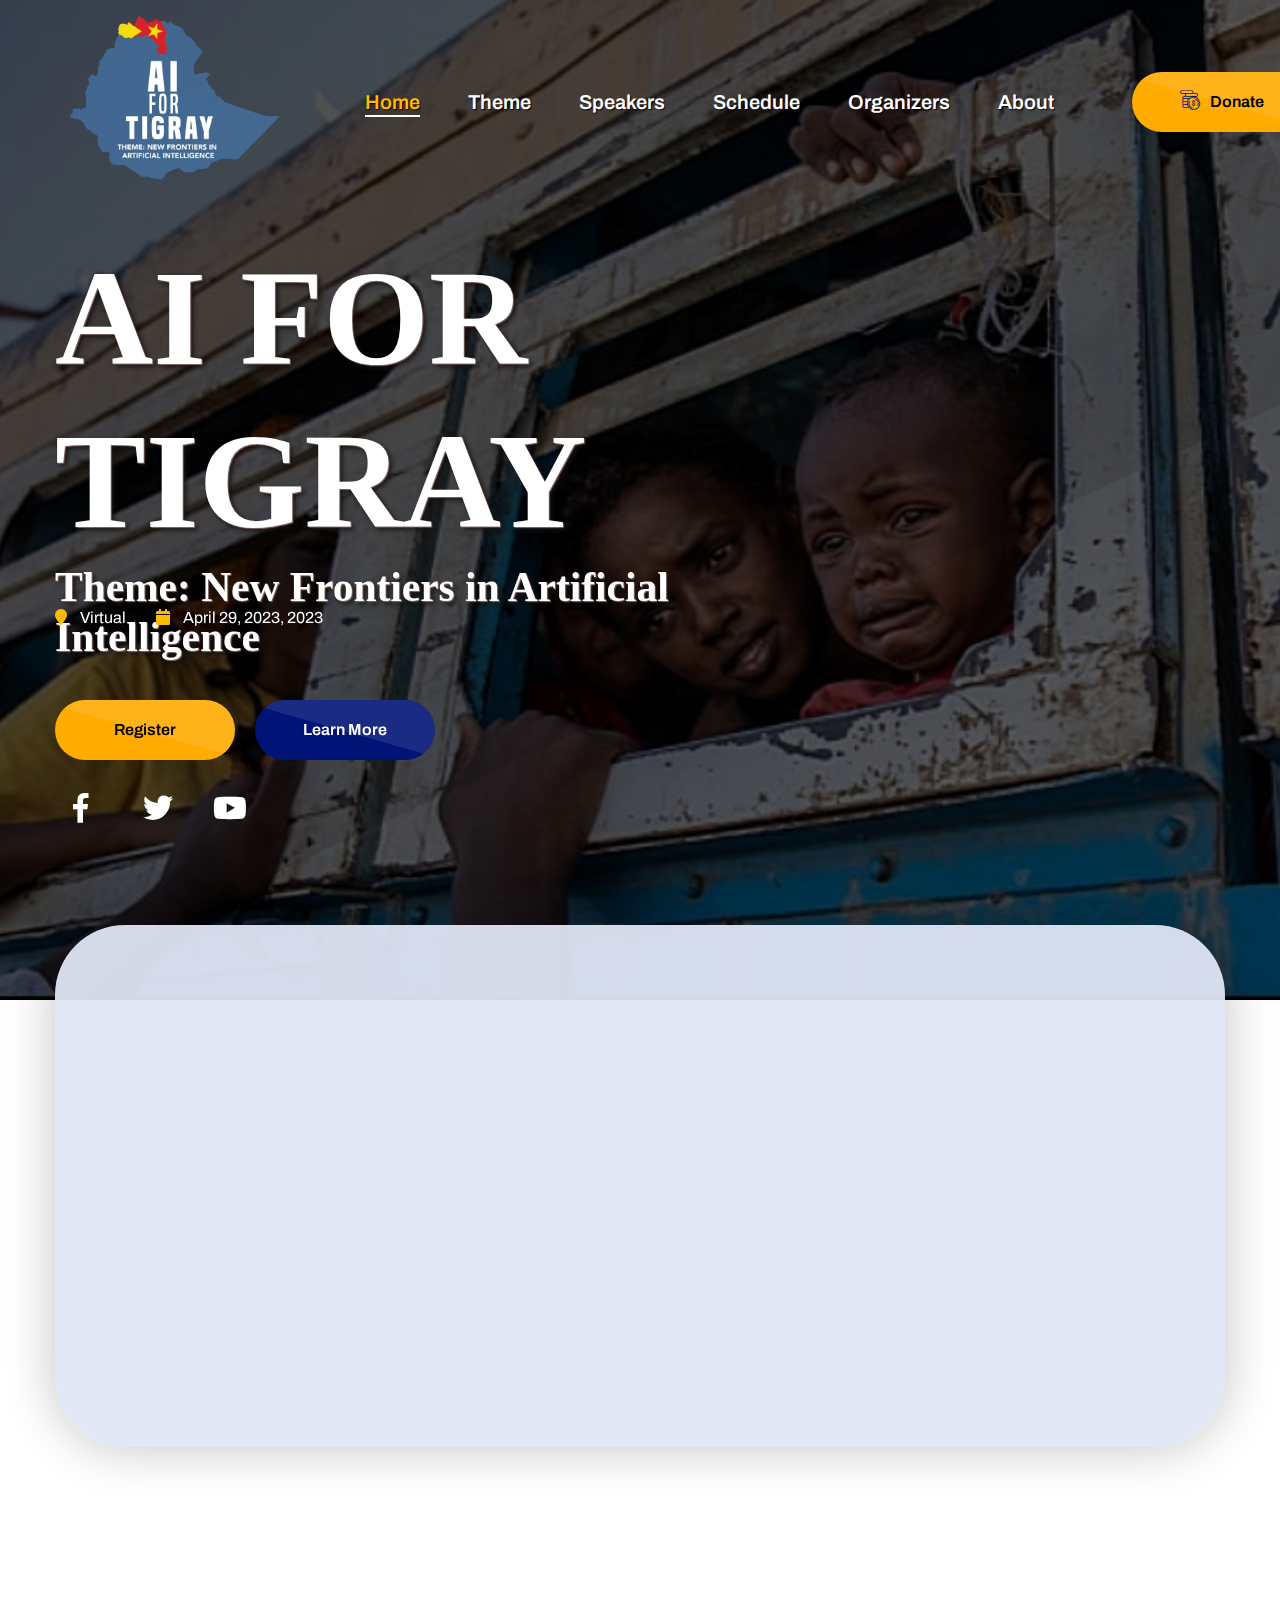
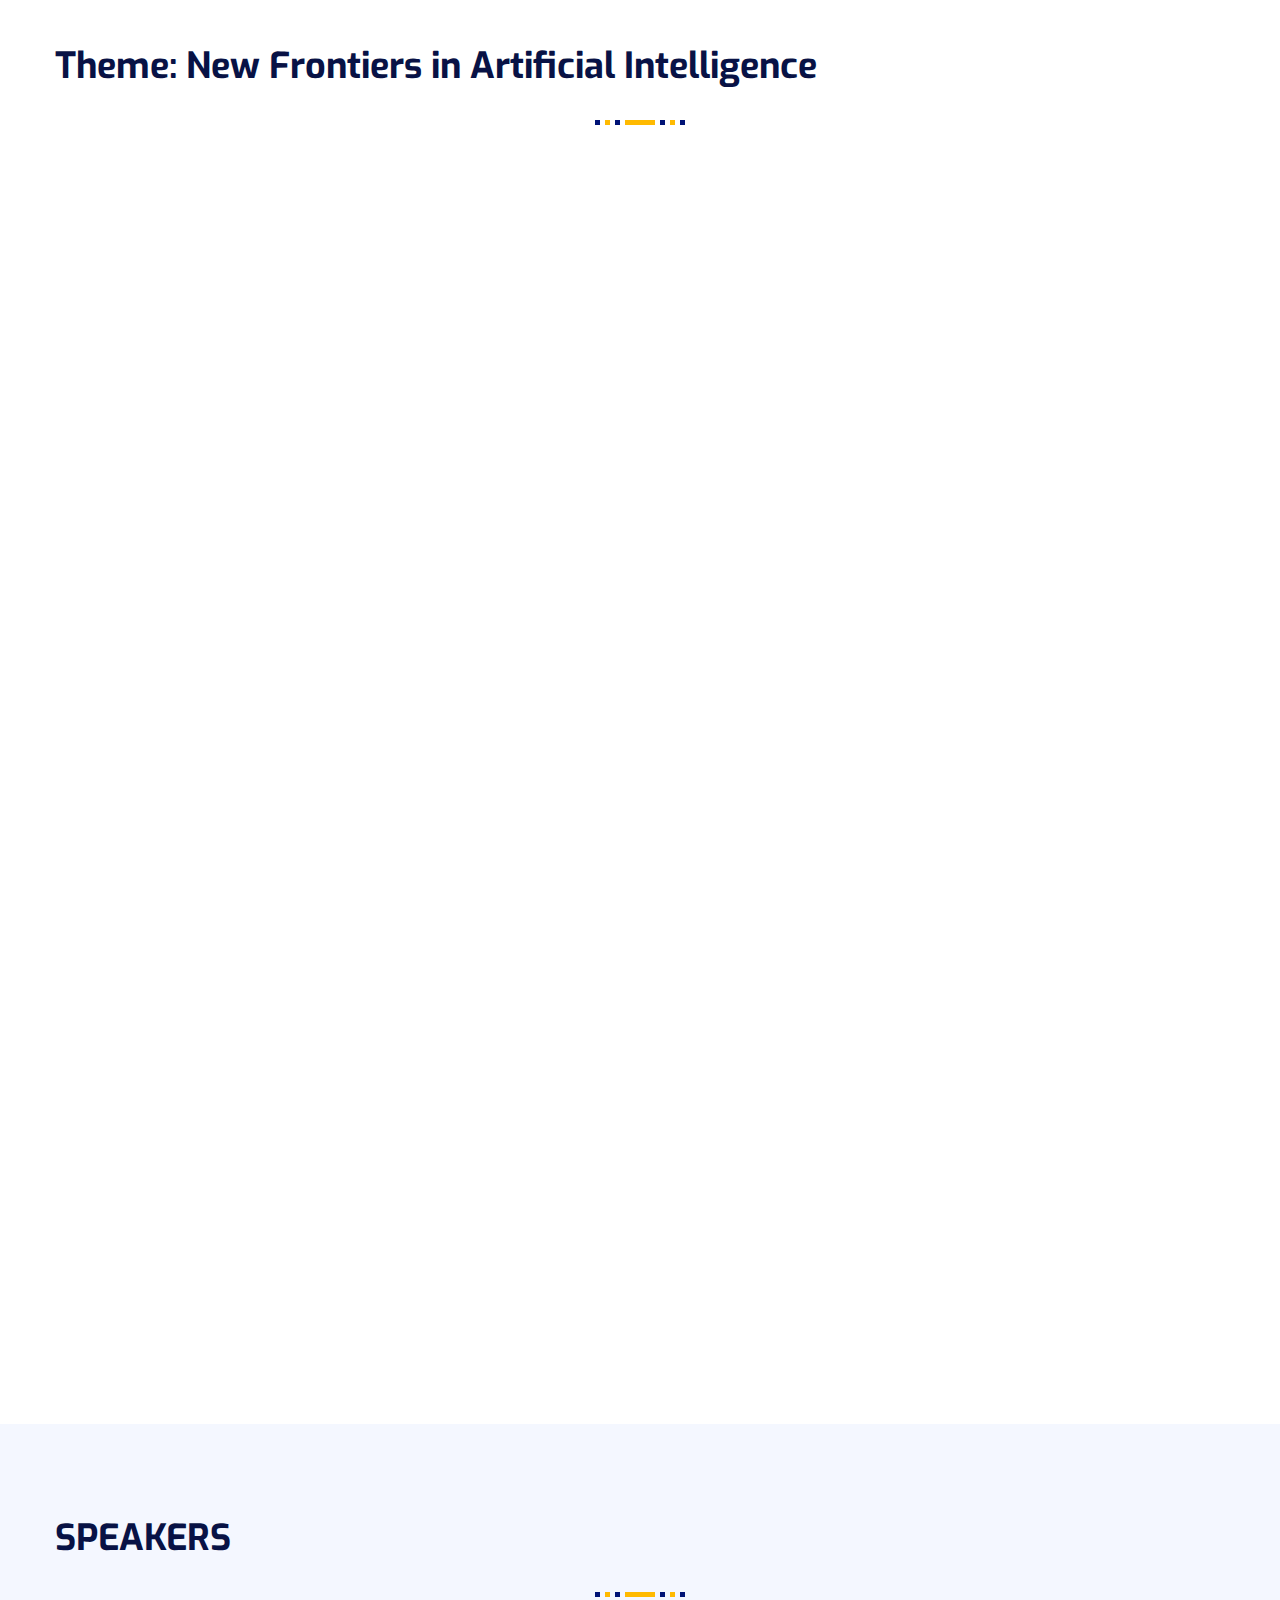
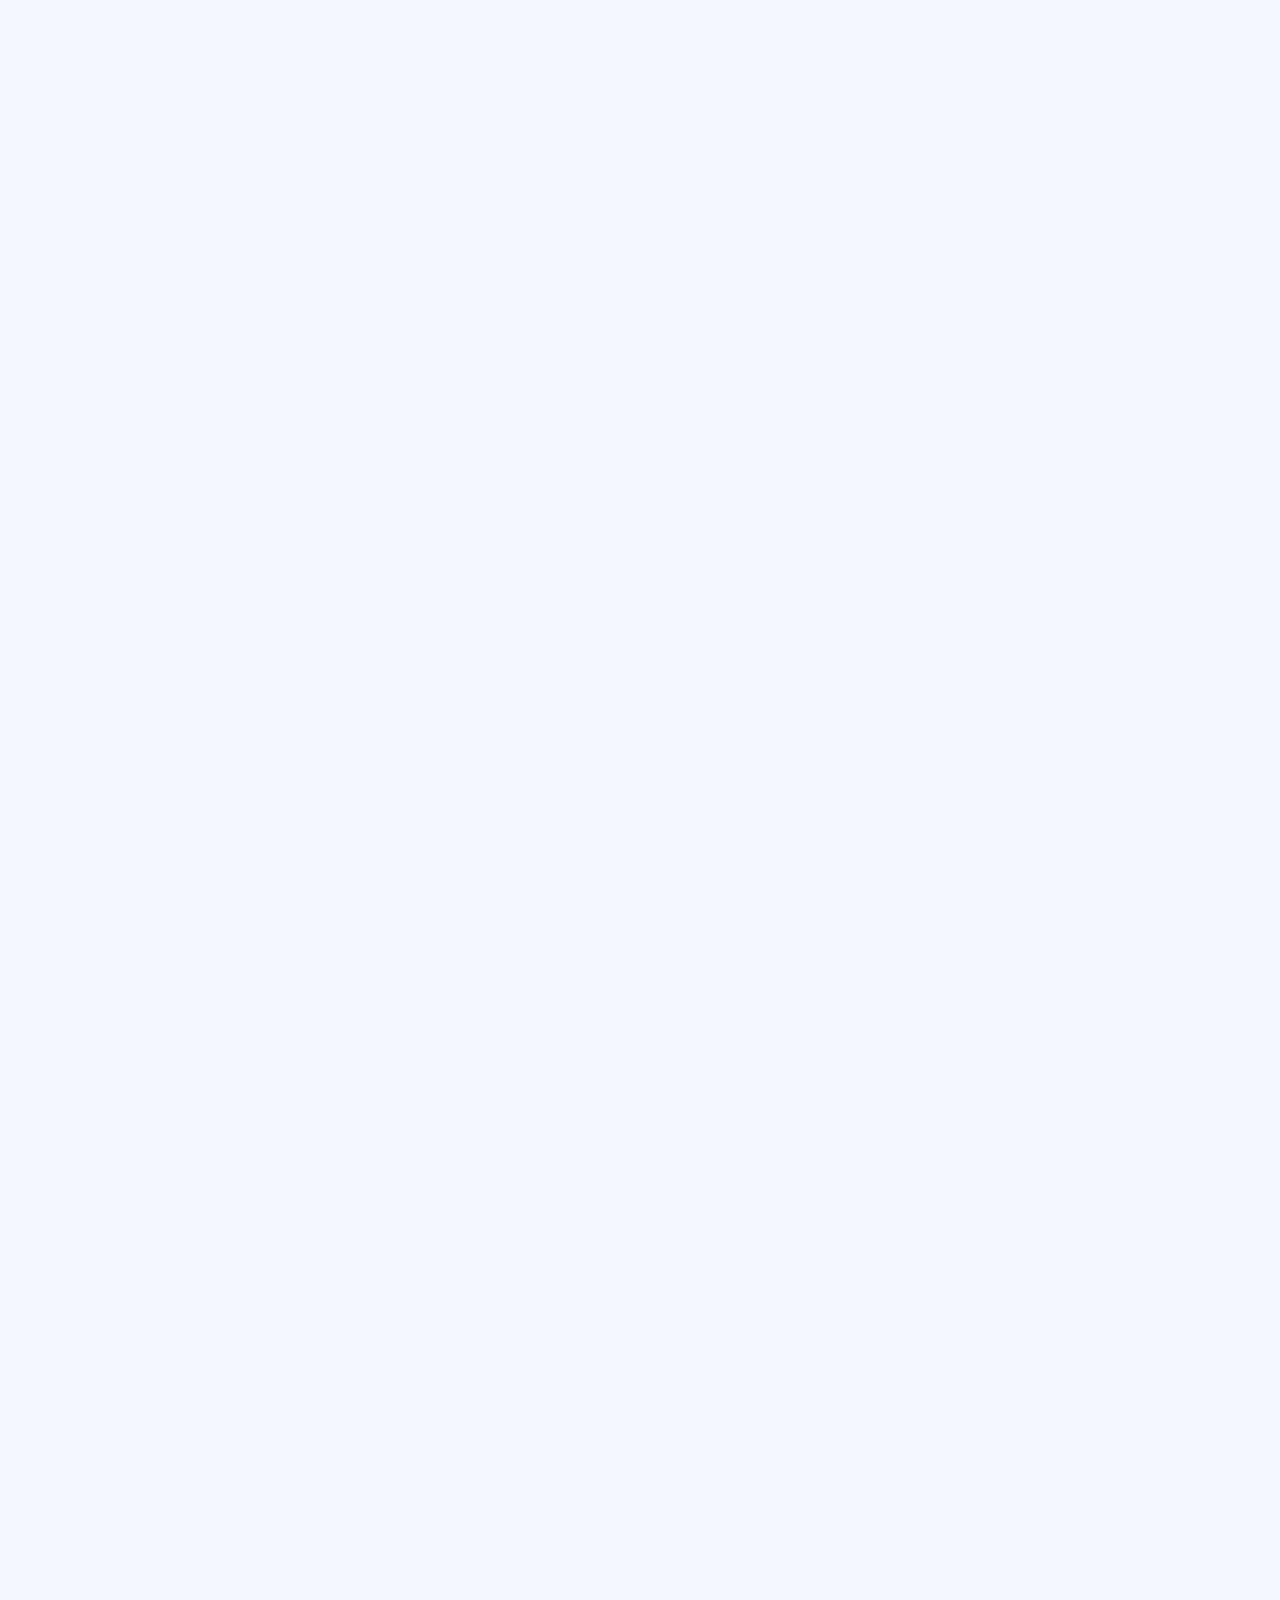
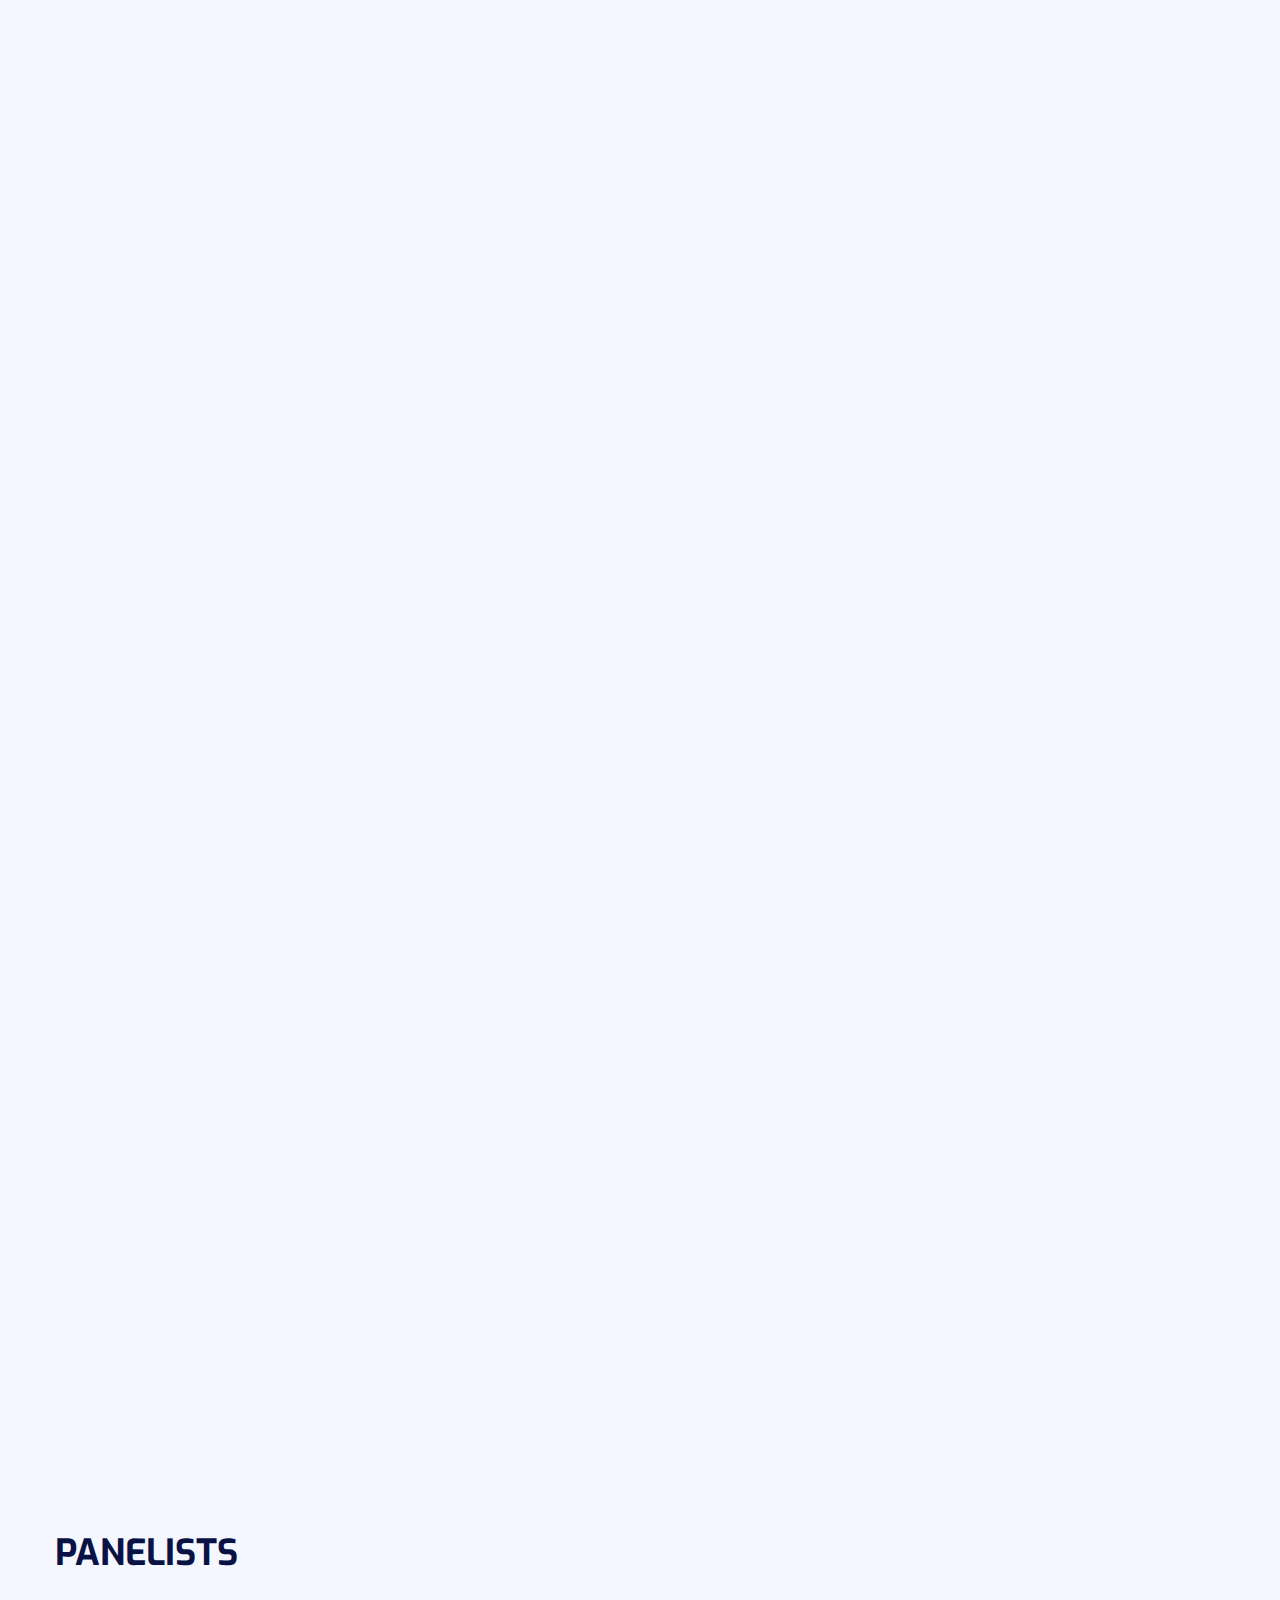
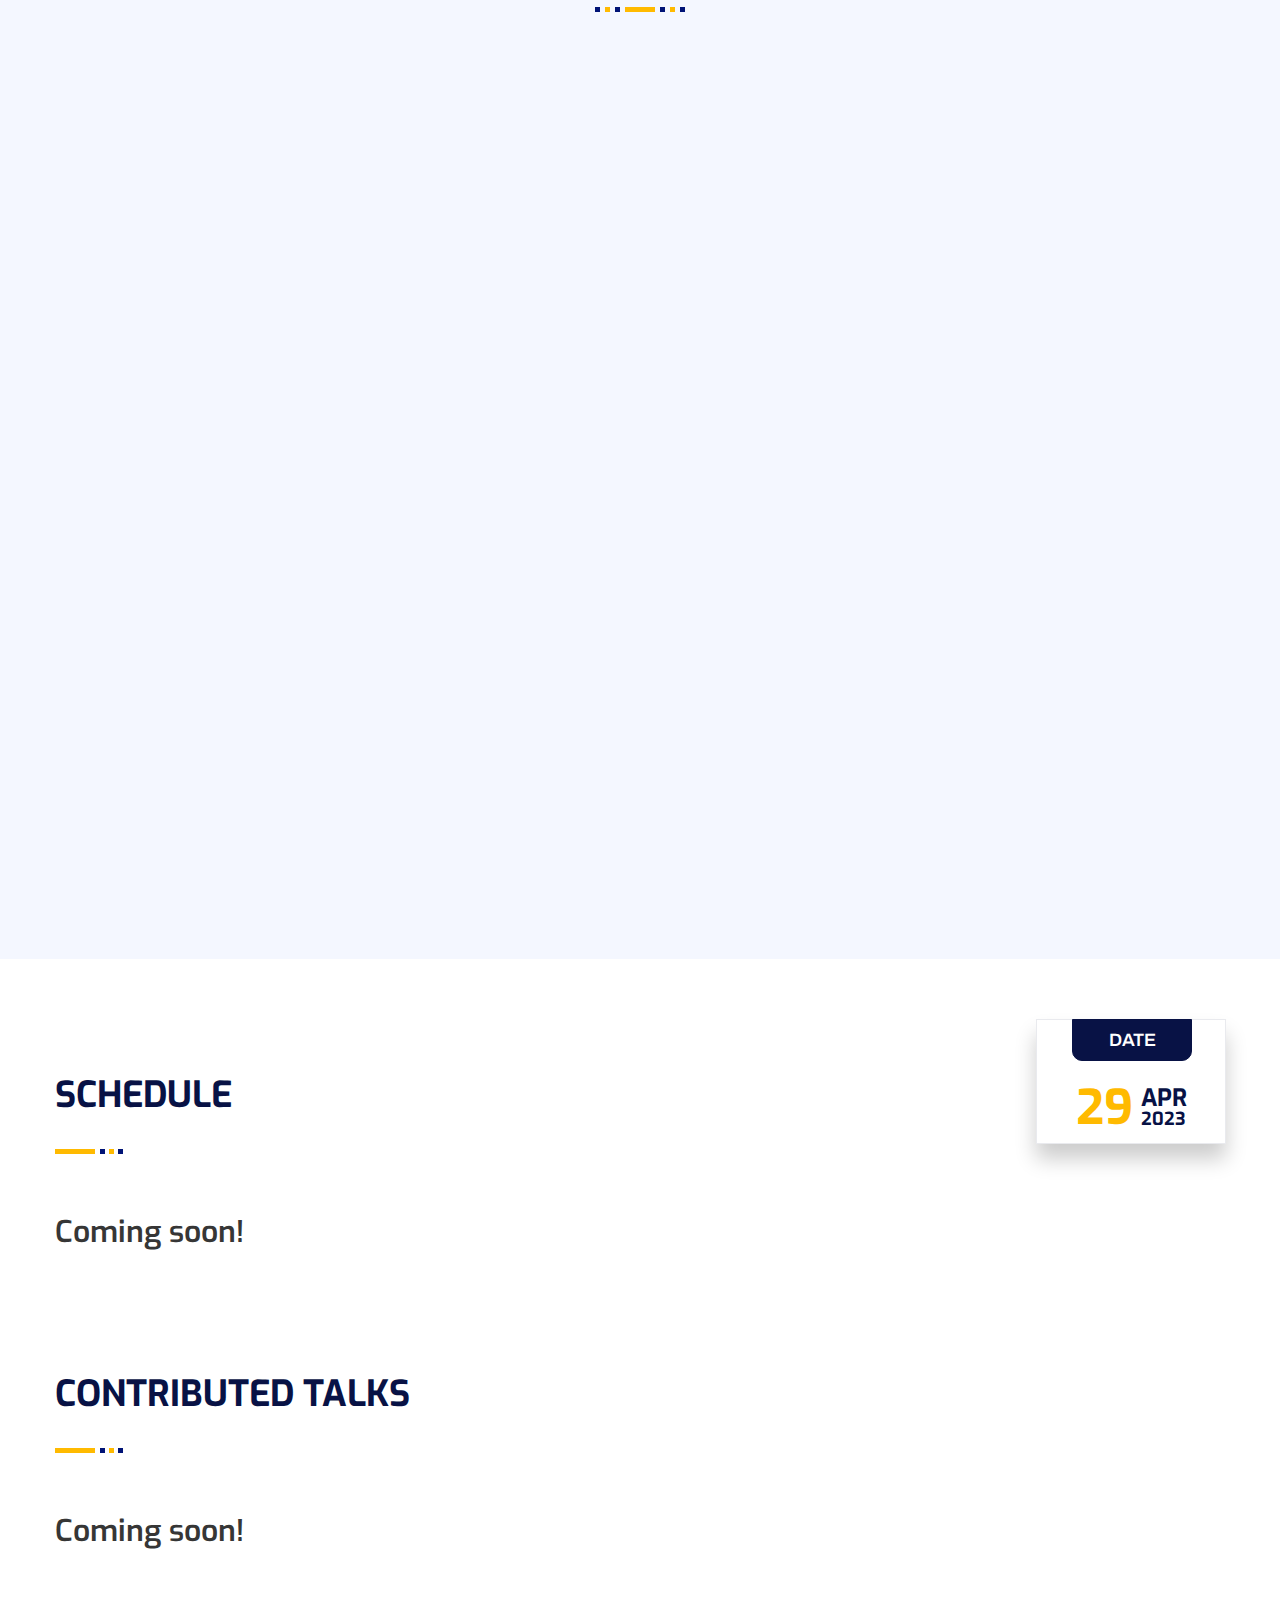
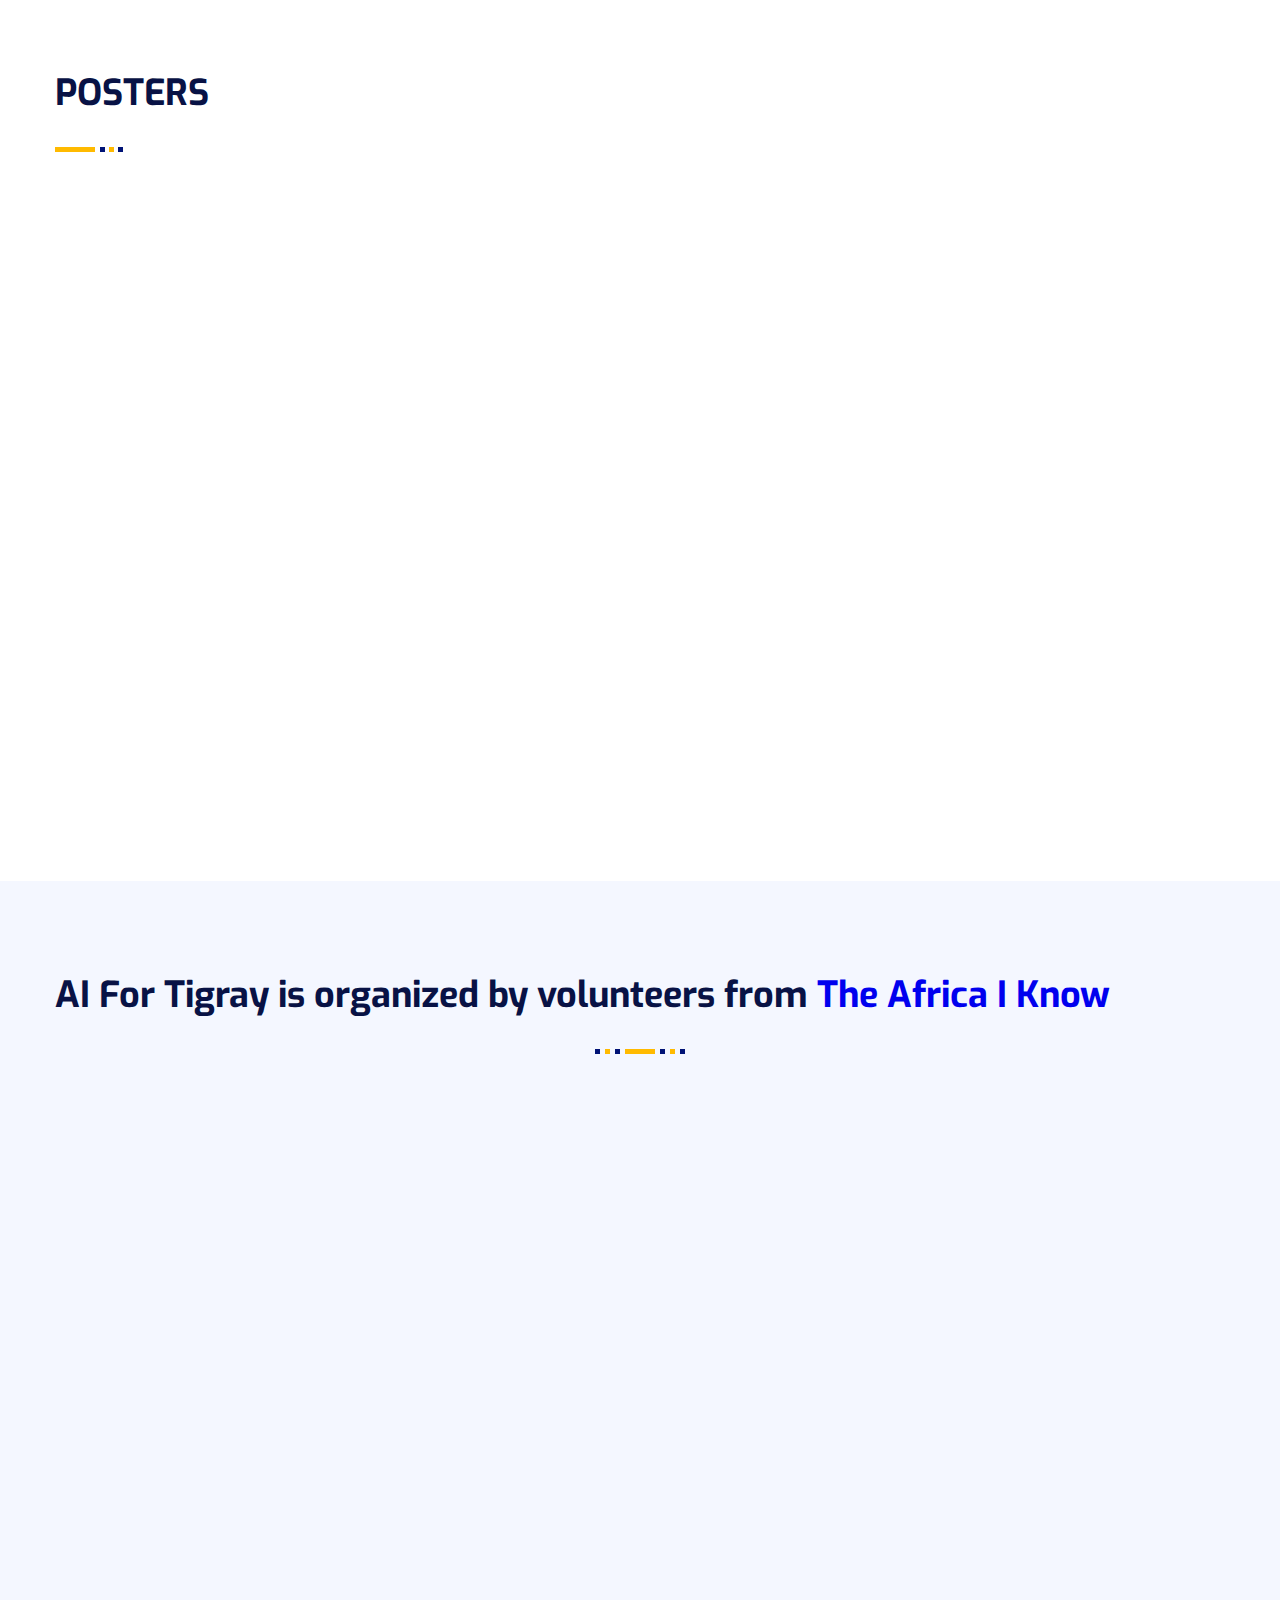
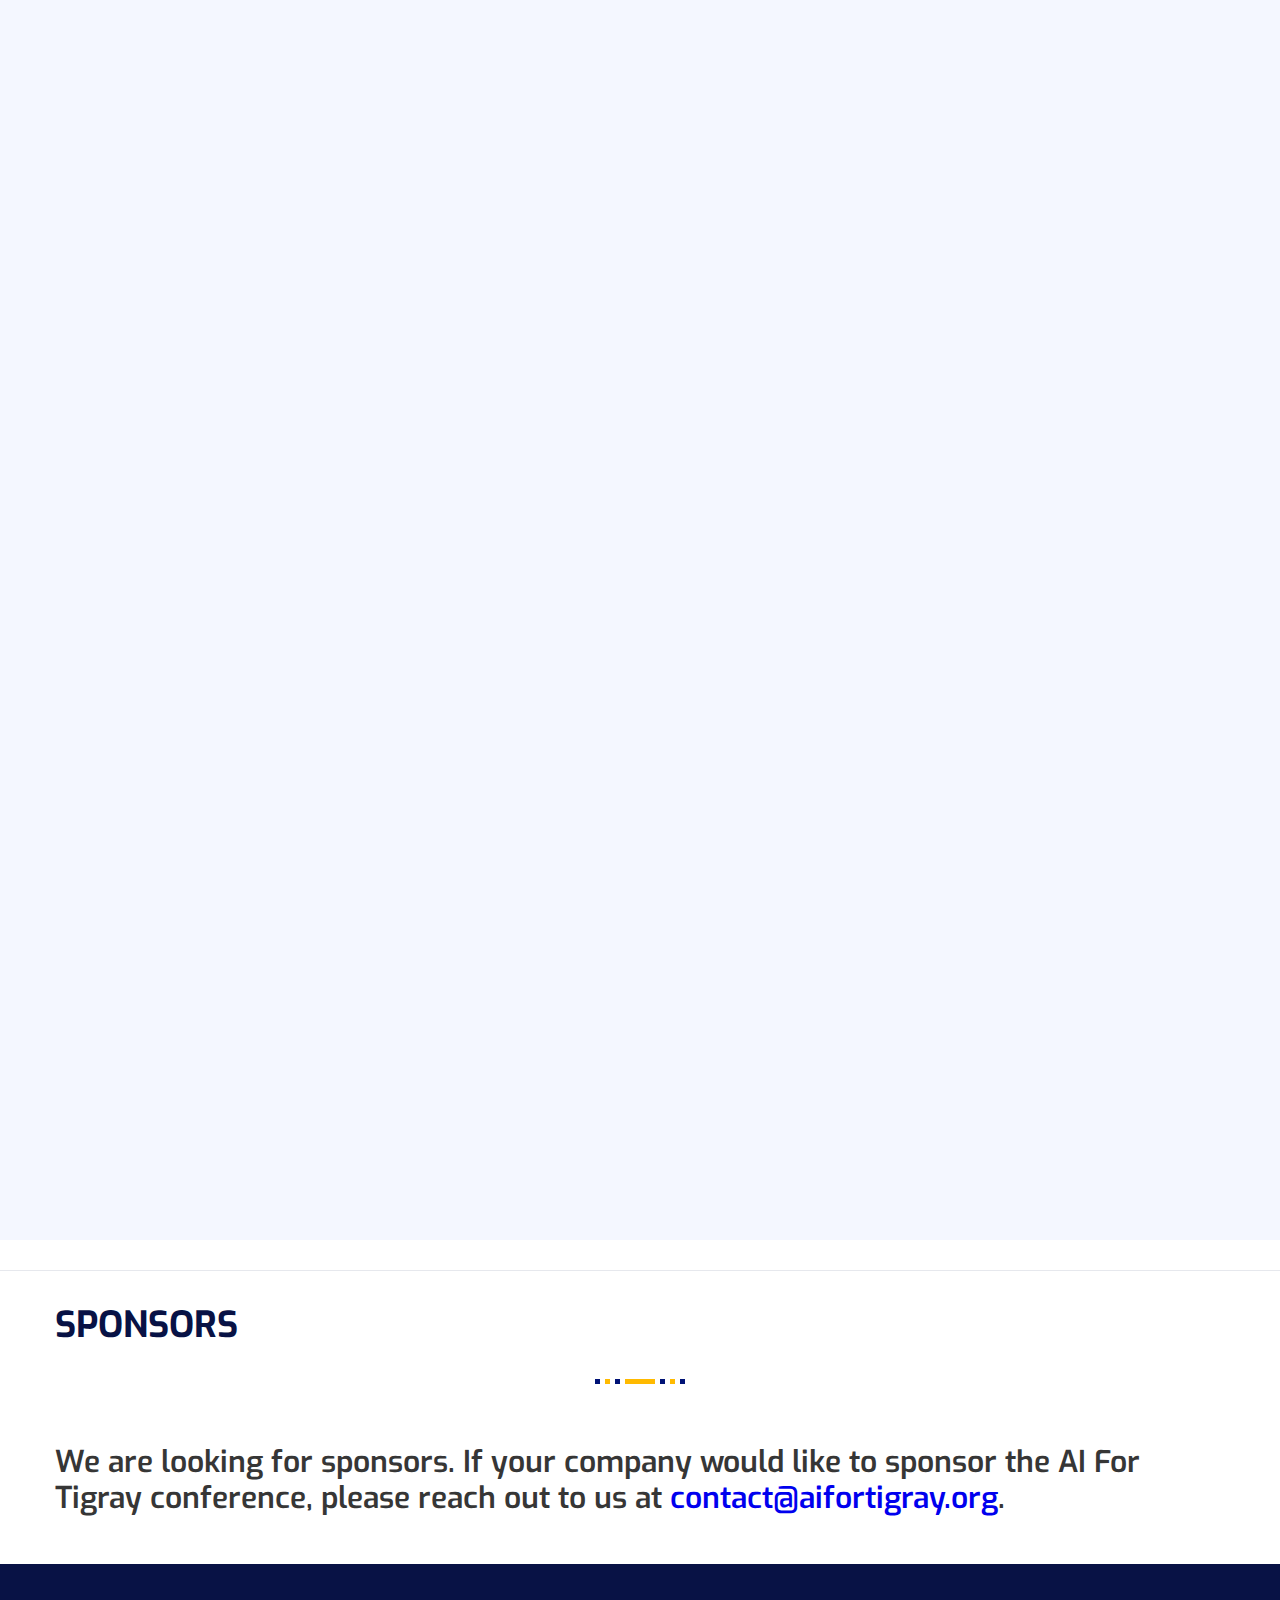
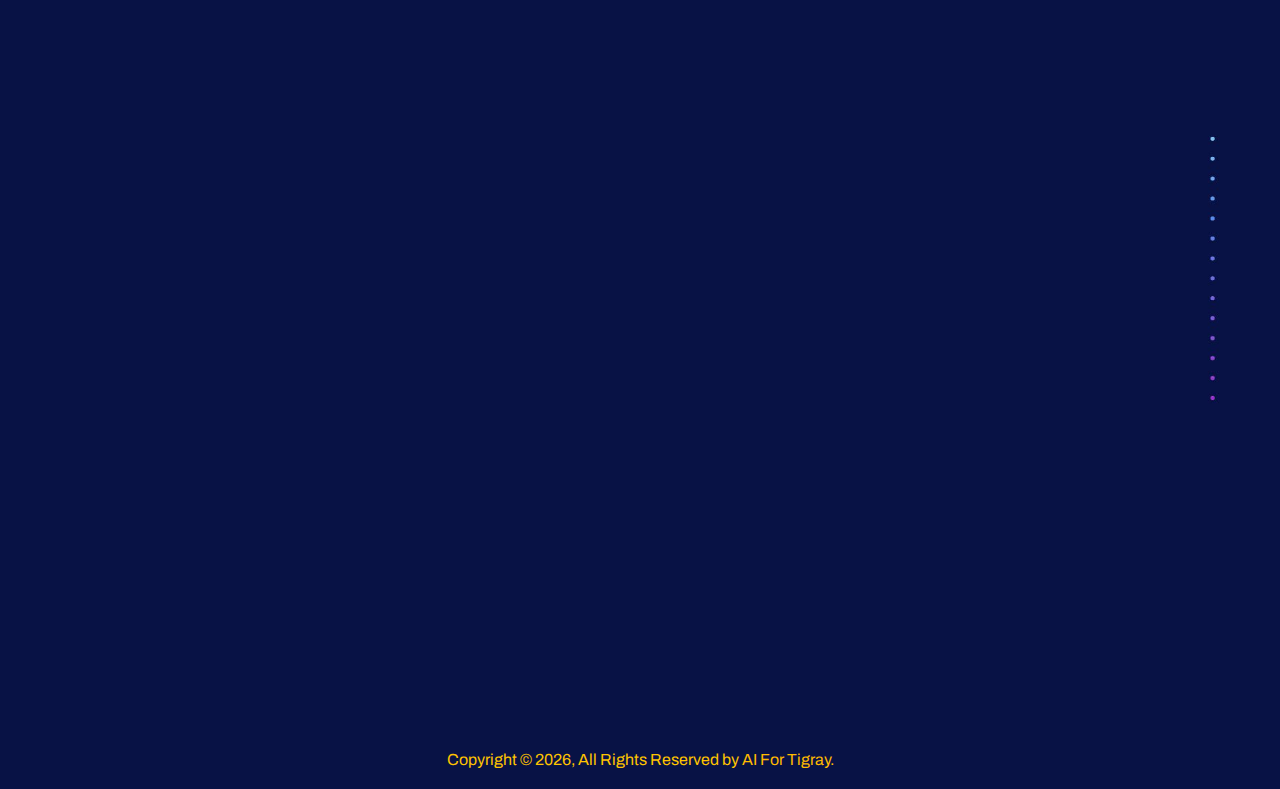
==== commit c356ef13: "update date" ====
--- a/index.html
+++ b/index.html
@@ -590,27 +590,6 @@
 
                 <div class="row">
 
-                    <!-- Speaker block -->
-                    <div class="speaker-block-two col-lg-3 col-md-6 col-sm-12 wow fadeInUp animated"
-                        style="visibility: visible; animation-name: fadeInUp;">
-                        <div class="inner-box">
-                            <div class="image-box">
-                                <figure class="image"><a><img src="images/speakers/donti.jpg" alt=""></a>
-                                </figure>
-                                <span class="plus-icon fa fa-plus"></span>
-                                <div class="social-links">
-                                    <a href="https://priyadonti.com/" target="_blank"><i class="fa fa-globe"></i></a>
-                                    <a href="https://twitter.com/priyald17" target="_blank"><i
-                                            class="fab fa-twitter"></i></a>
-                                </div>
-                            </div>
-                            <div class="info-box">
-                                <h4 class="name"><a>Priya L. Donti</a></h4>
-                                <span class="designation">Exec. Director, Climate Change AI
-                                </span>
-                            </div>
-                        </div>
-                    </div>
                     <!-- Speaker block -->
                     <div class="speaker-block-two col-lg-3 col-md-6 col-sm-12 wow fadeInUp animated"
                         style="visibility: visible; animation-name: fadeInUp;">
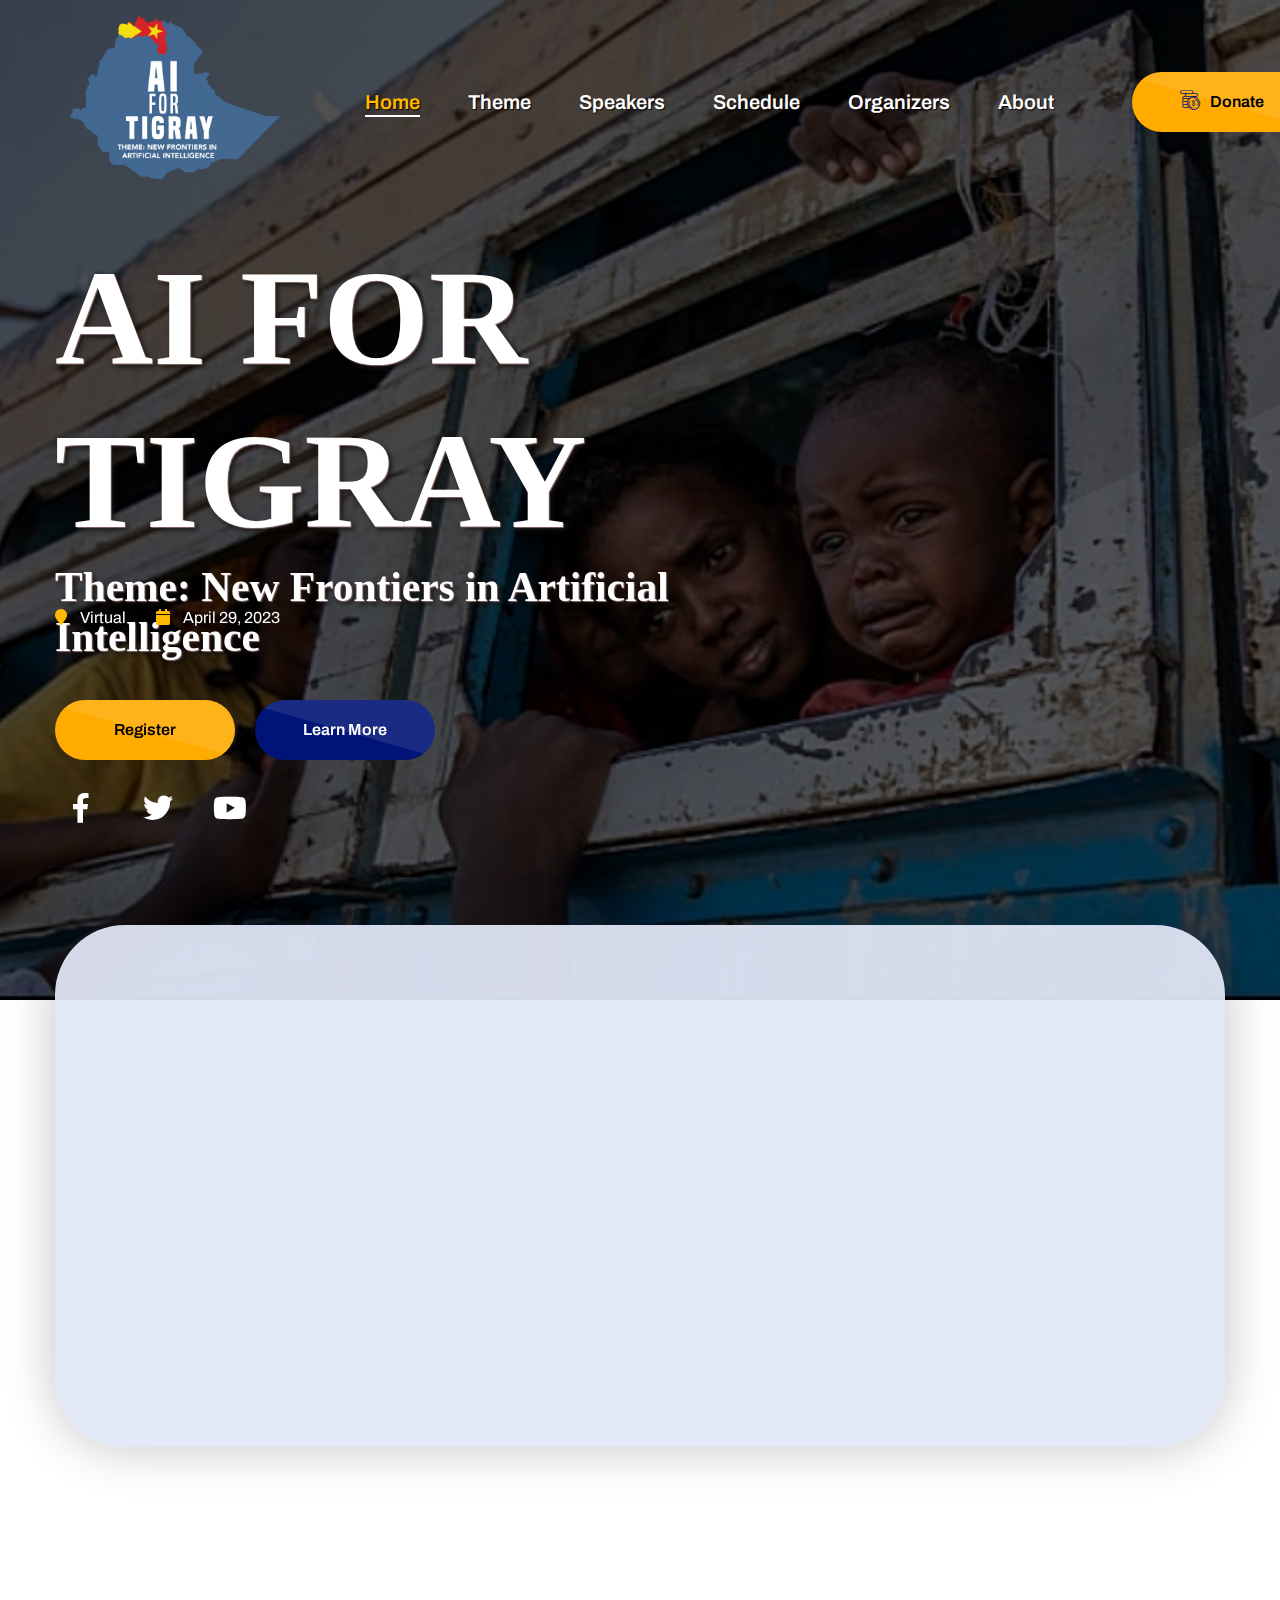
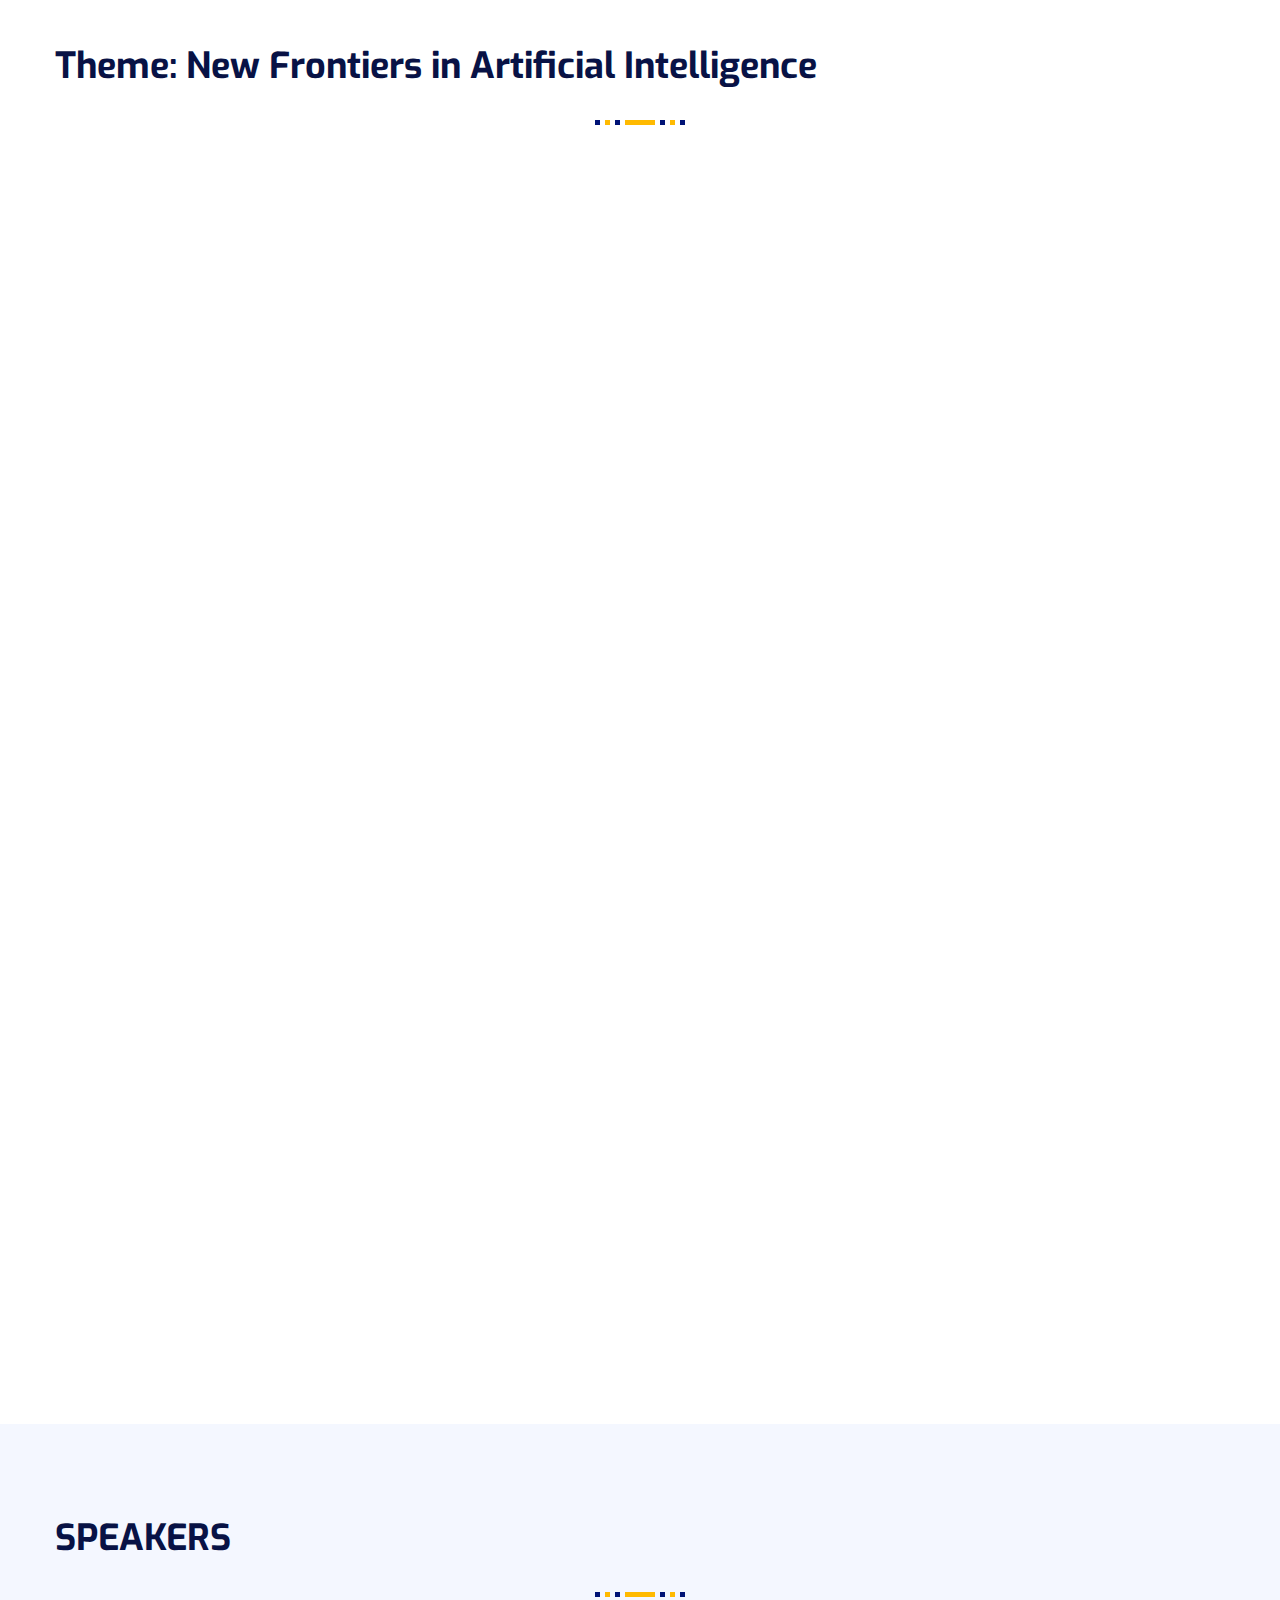
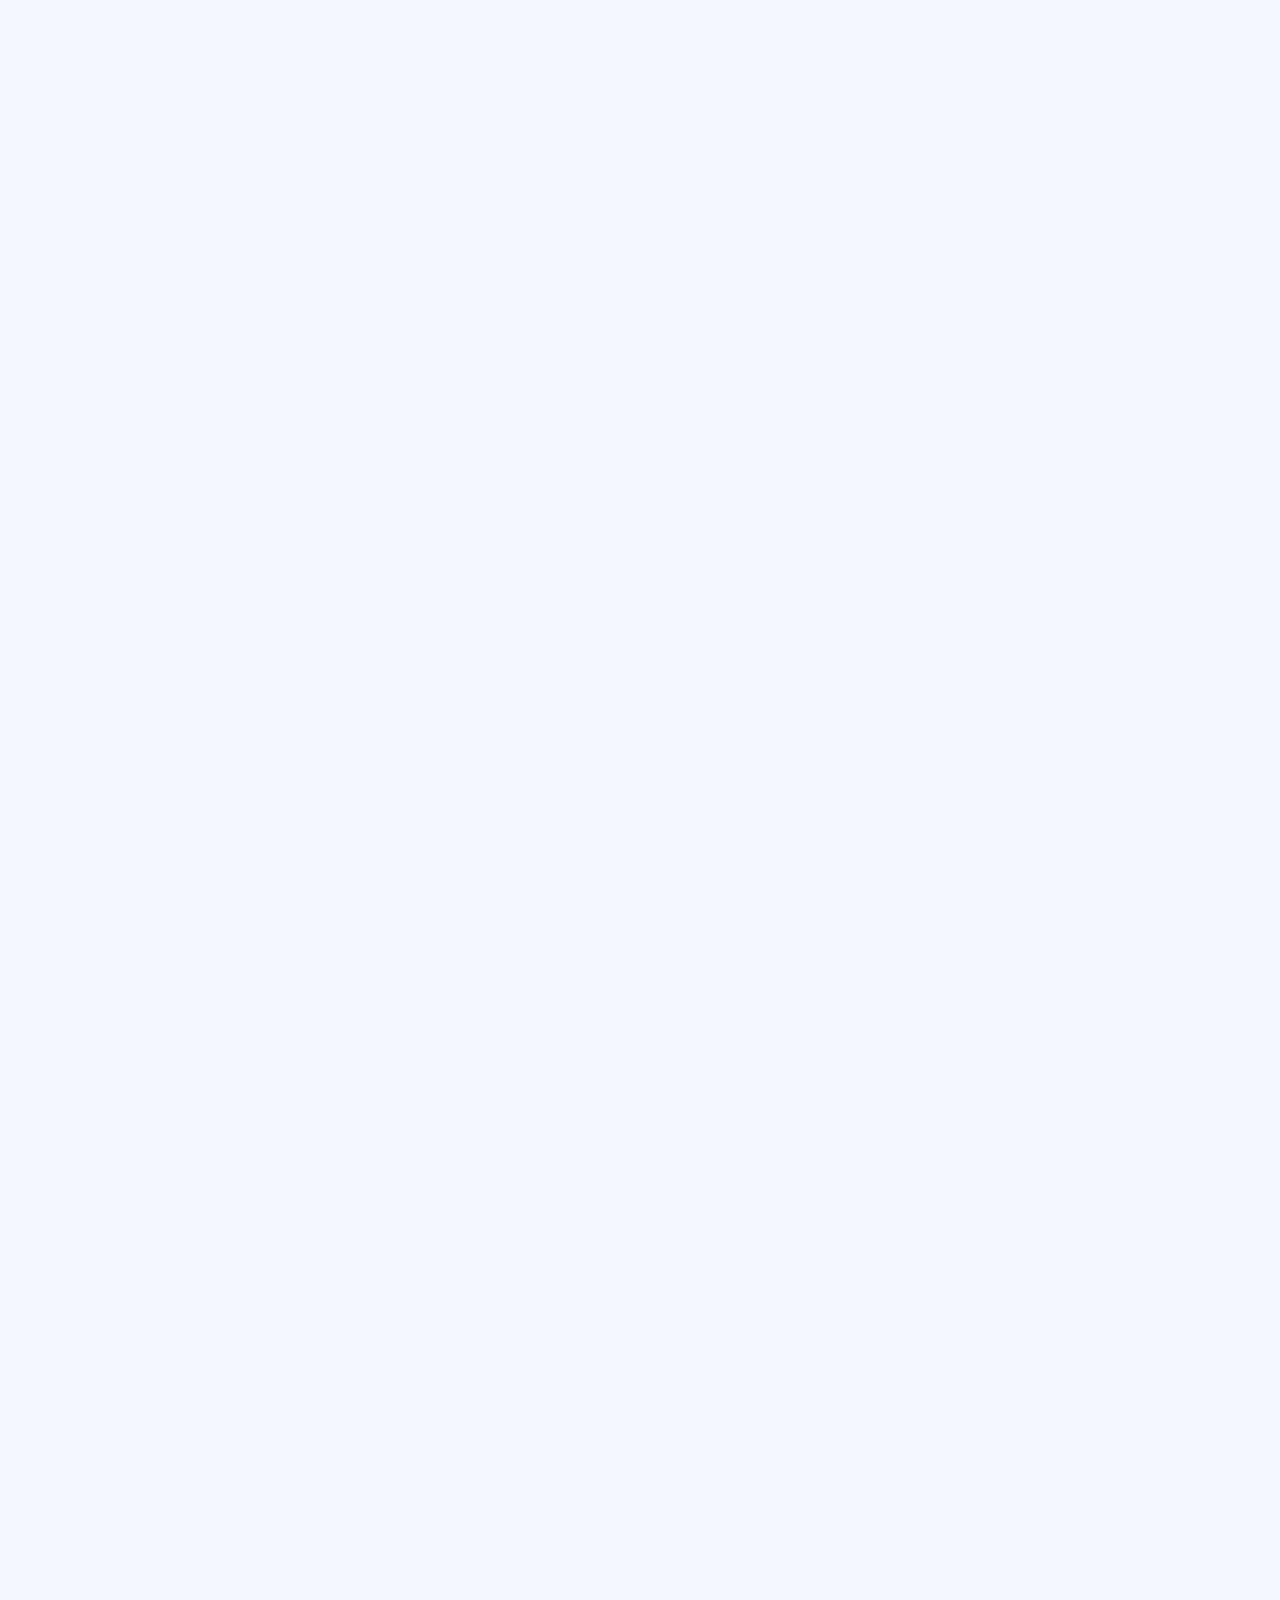
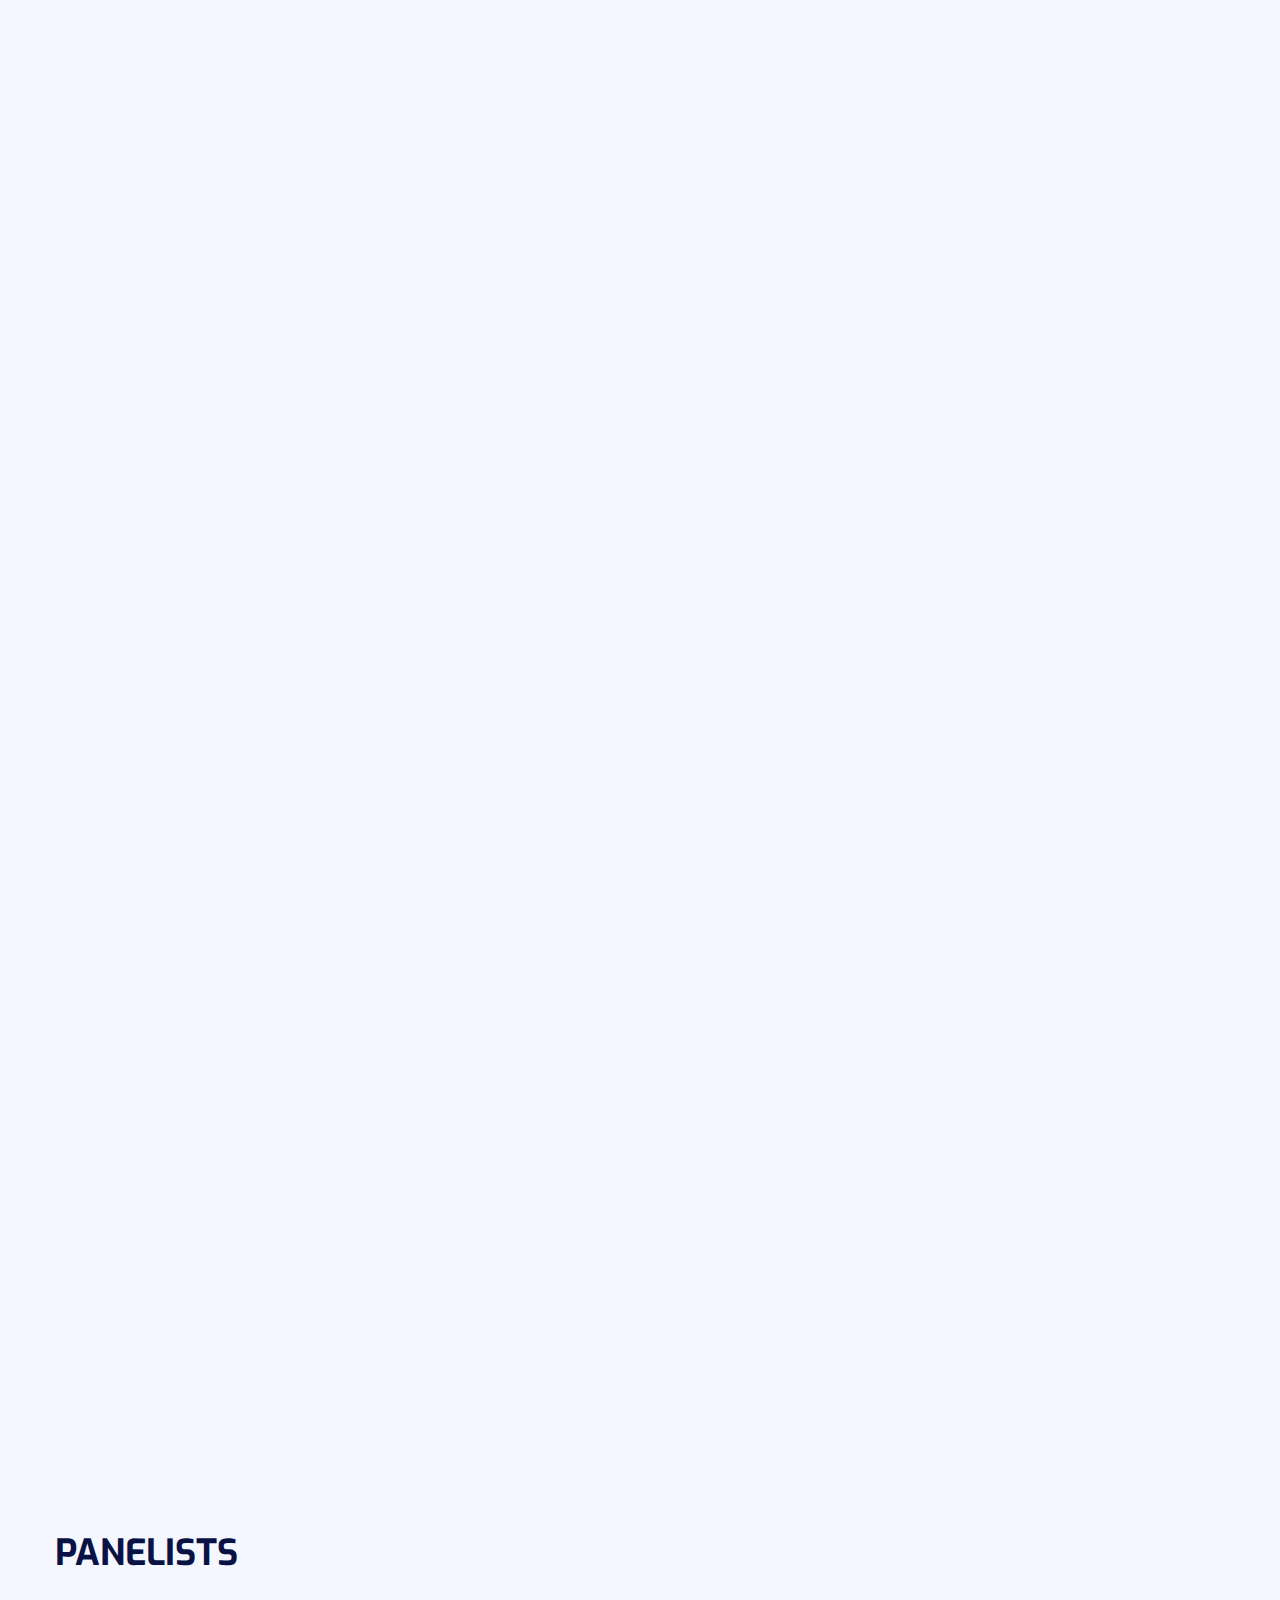
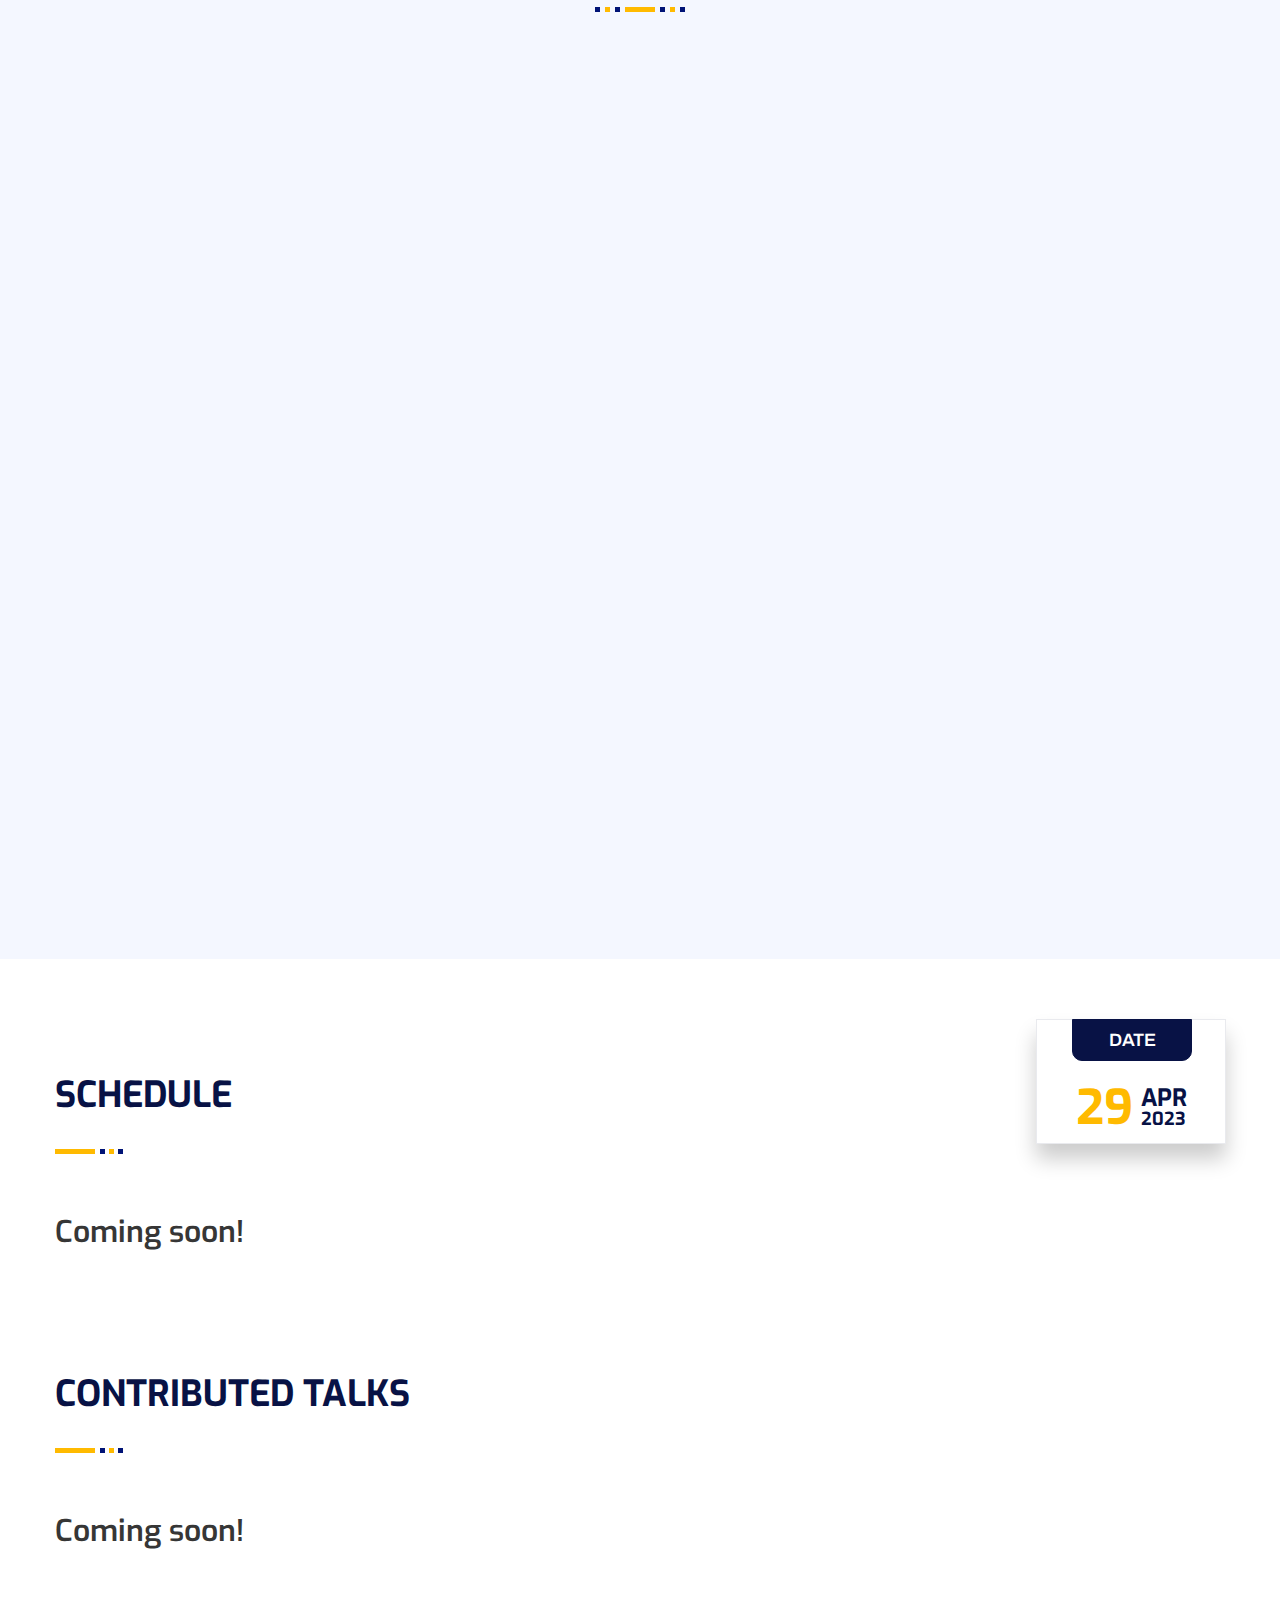
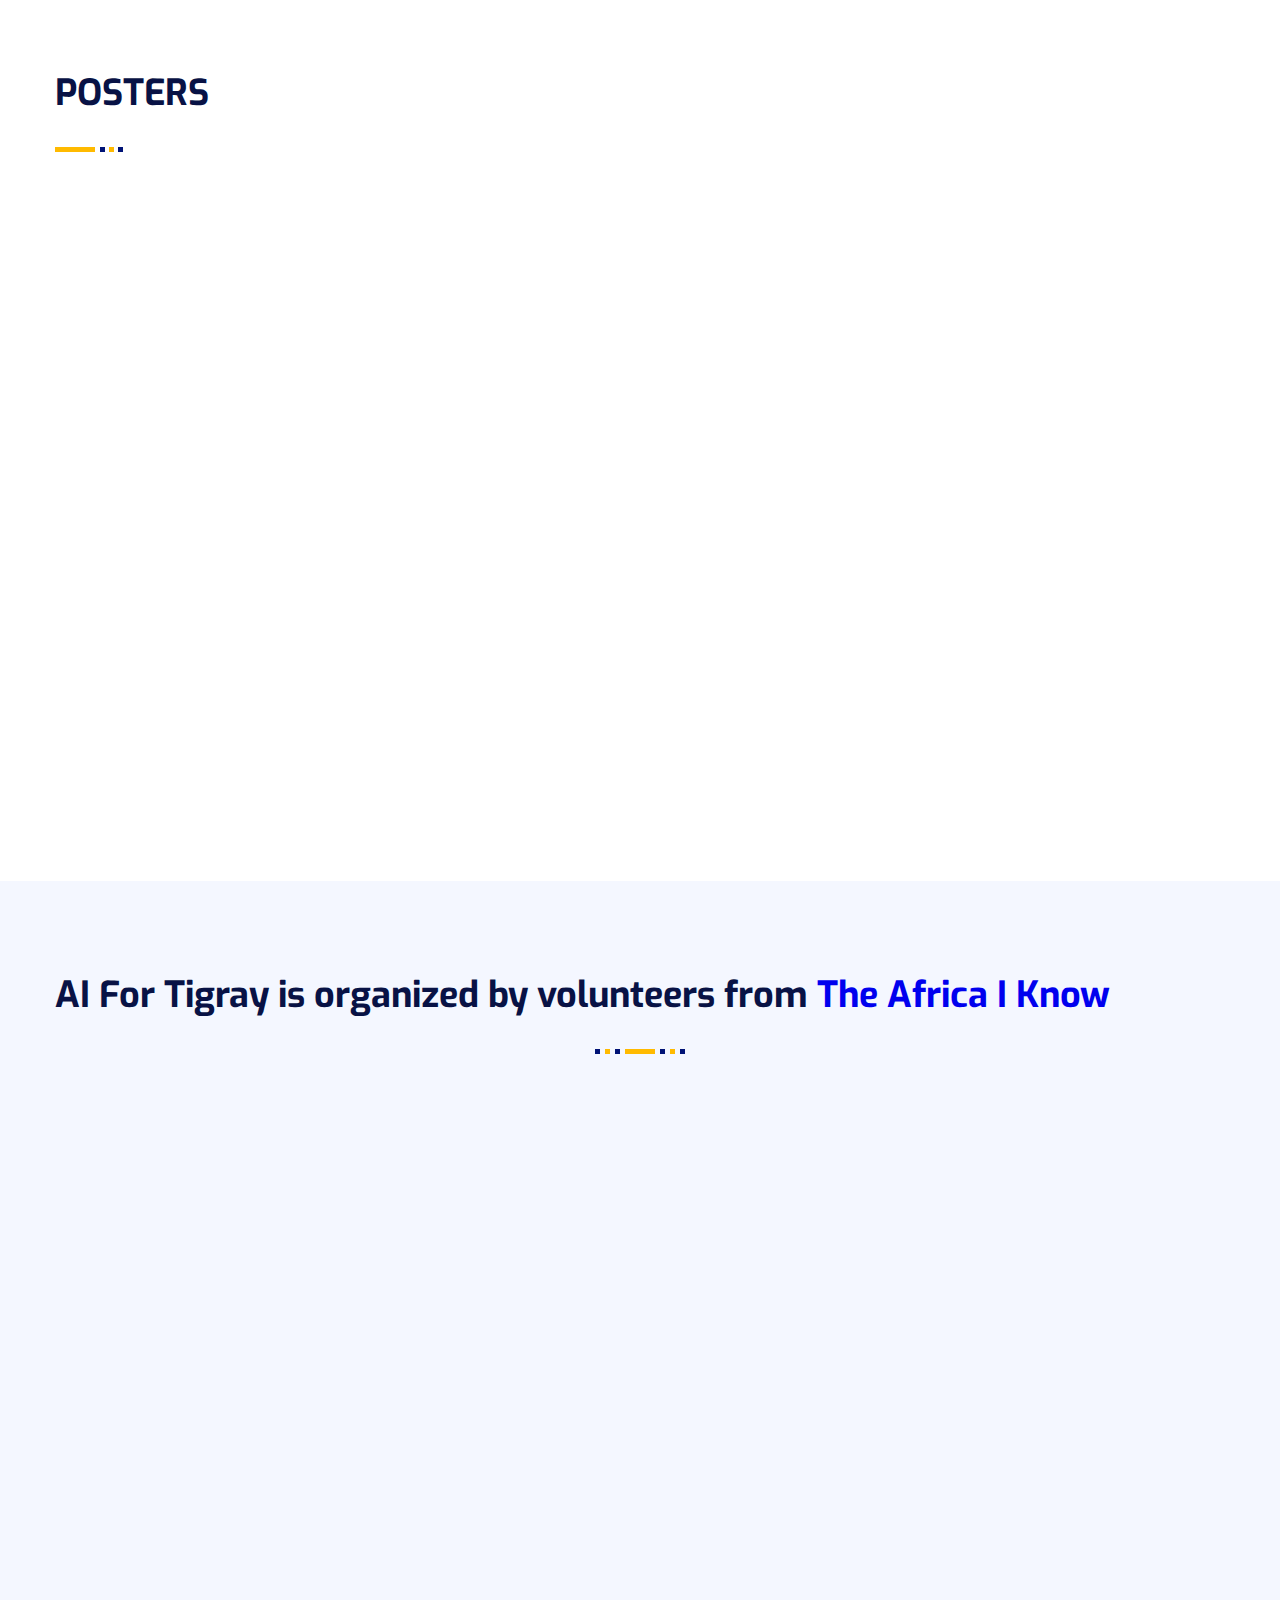
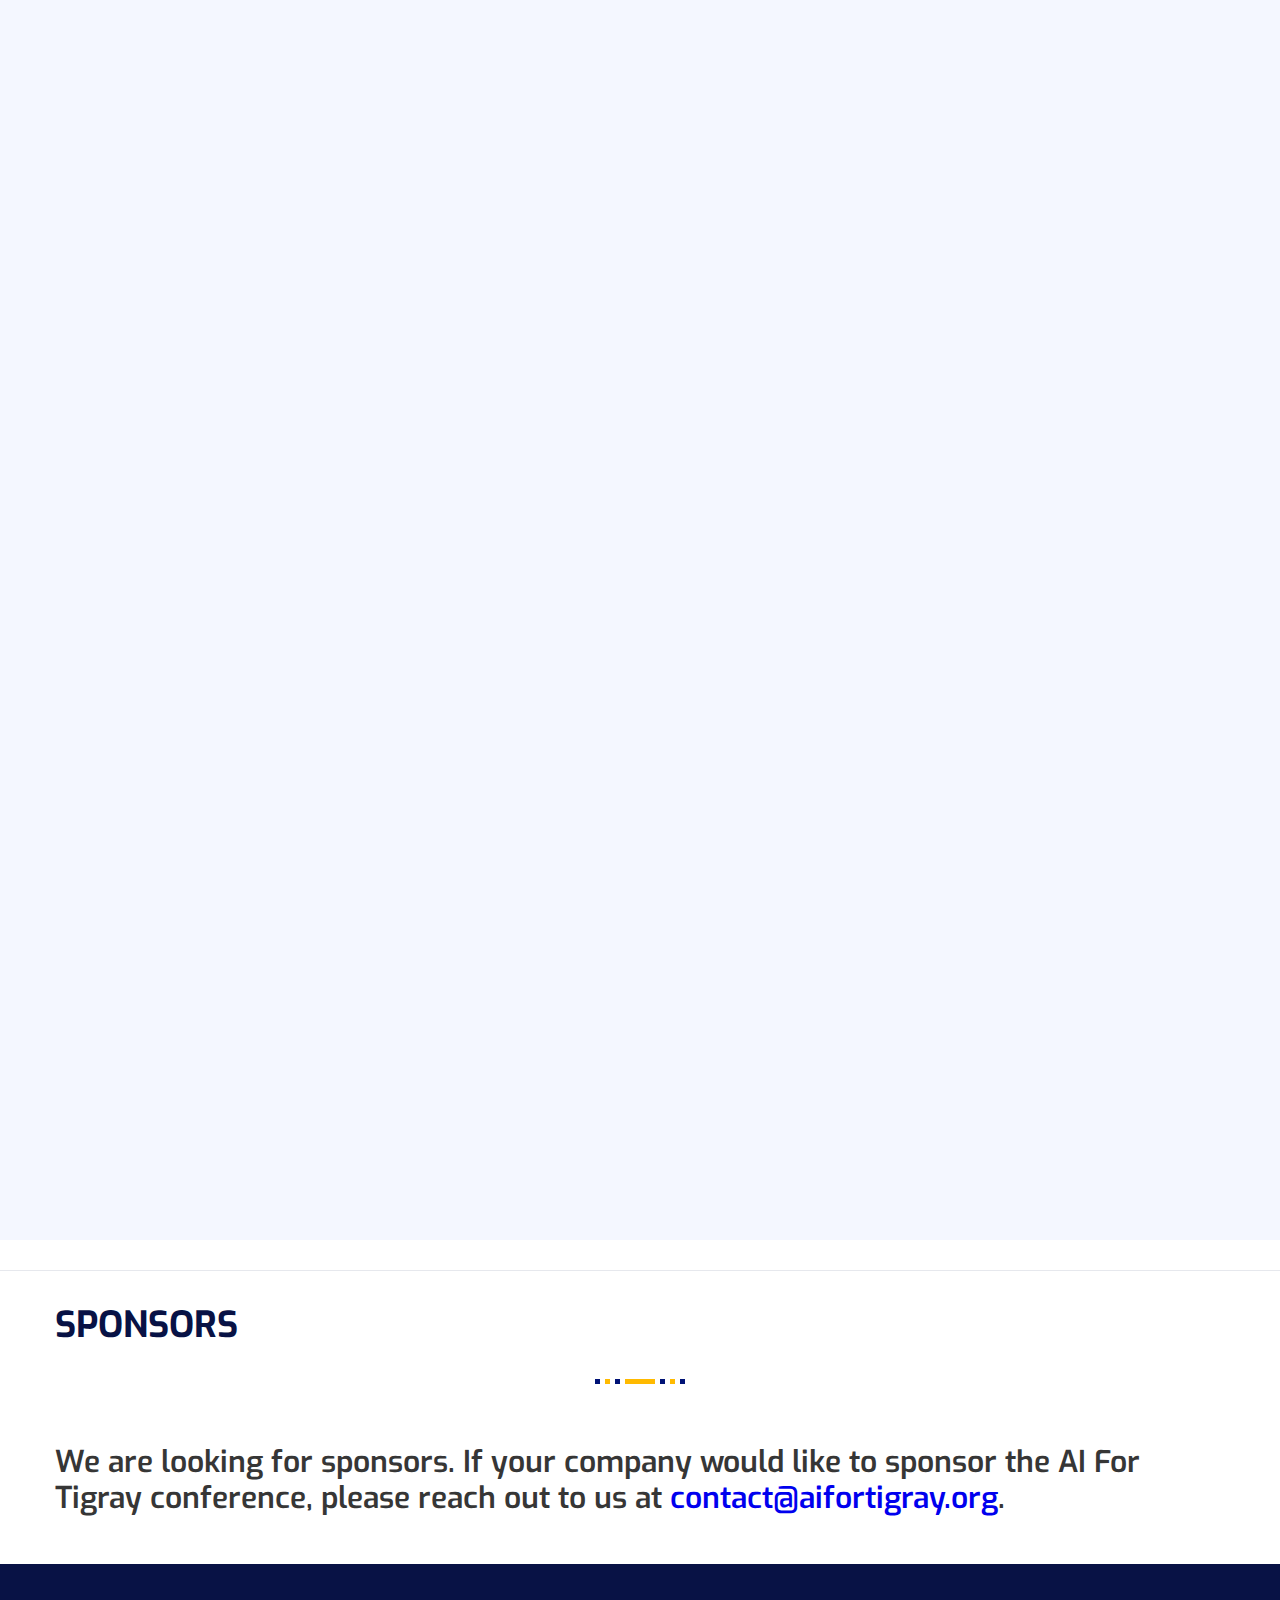
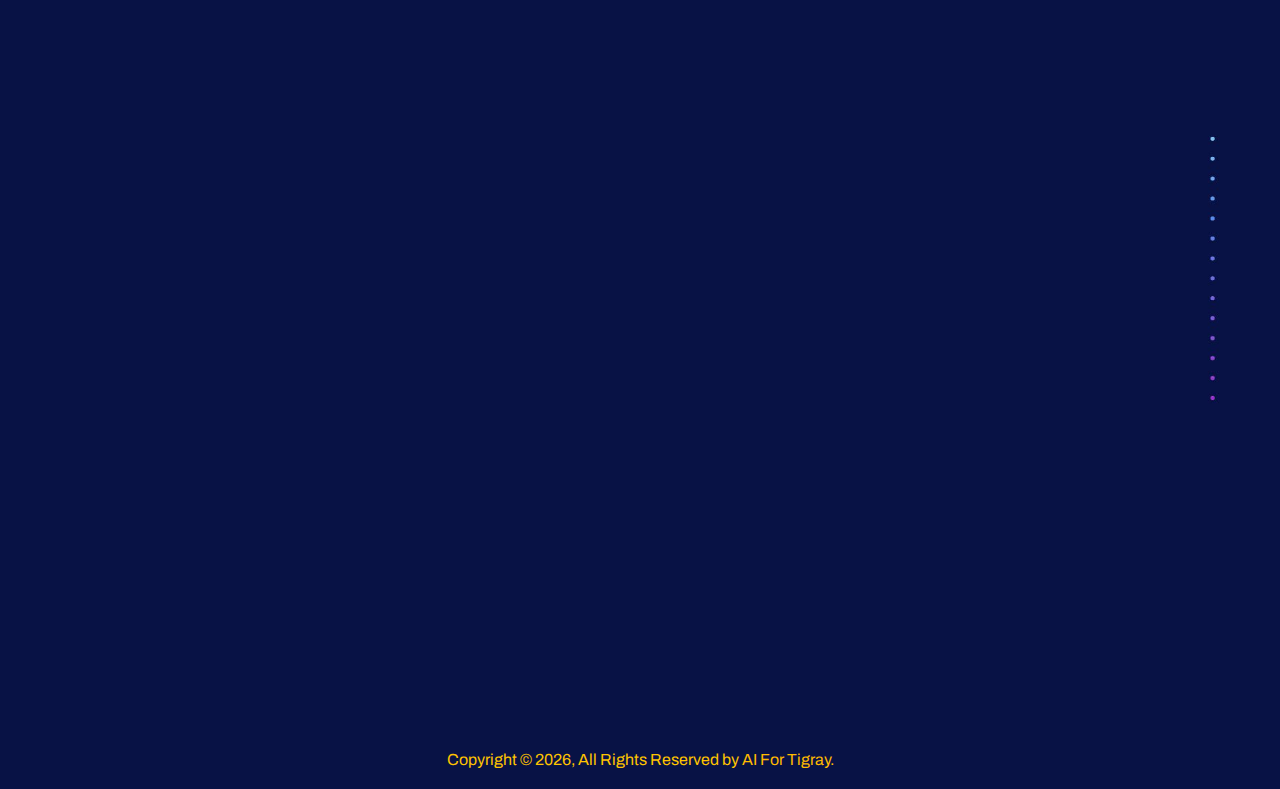
==== commit 32c30a4c: "update date" ====
--- a/index.html
+++ b/index.html
@@ -173,7 +173,7 @@
 
                         <ul class="contact-list-one">
                             <li><i class="flaticon-location"></i> Virtual <strong>WHERE</strong></li>
-                            <li><i class="flaticon-alarm-clock-1"></i>April 29, 2023, 2023 <strong>When</strong>
+                            <li><i class="flaticon-alarm-clock-1"></i>April 29, 2023 <strong>When</strong>
                             </li>
                             <li><i class="flaticon-email-1"></i> <a
                                     href="mailto:contact@aifortigray.org">contact@aifortigray.org</a>
@@ -257,7 +257,7 @@
                                 <br><br>
                                 <ul class="event-info">
                                     <li><i class="fa fa-map-marker"></i> Virtual</li>
-                                    <li><i class="fa fa-calendar"></i> April 29, 2023, 2023</li>
+                                    <li><i class="fa fa-calendar"></i> April 29, 2023</li>
                                 </ul>
                             </div>
                             <br>
@@ -958,7 +958,7 @@
 
                     <ul class="contact-list-one">
                         <li><i class="flaticon-location"></i> Virtual <strong>WHERE</strong></li>
-                        <li><i class="flaticon-alarm-clock-1"></i>April 29, 2023, 2023 <strong>When</strong>
+                        <li><i class="flaticon-alarm-clock-1"></i>April 29, 2023 <strong>When</strong>
                         </li>
                         <li><i class="flaticon-email-1"></i> <a
                                 href="mailto:contact@aifortigray.org">contact@aifortigray.org</a>
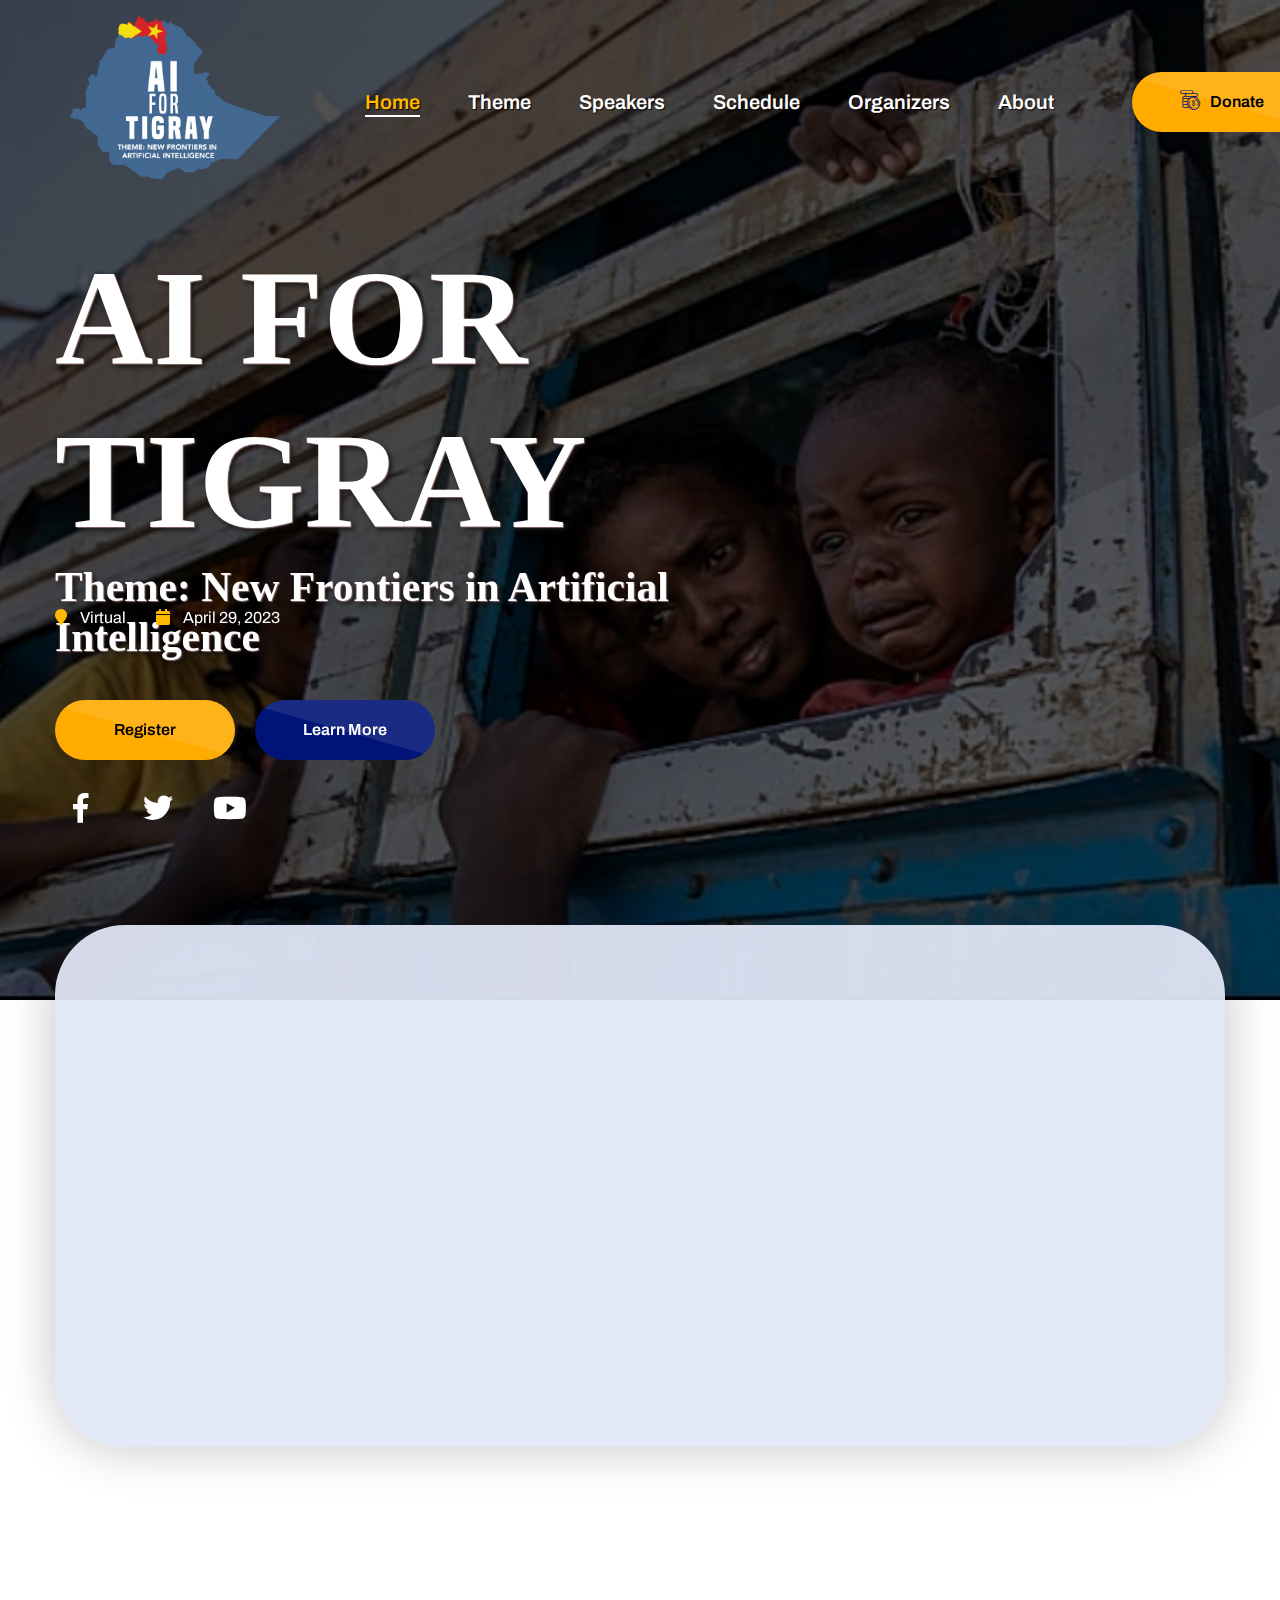
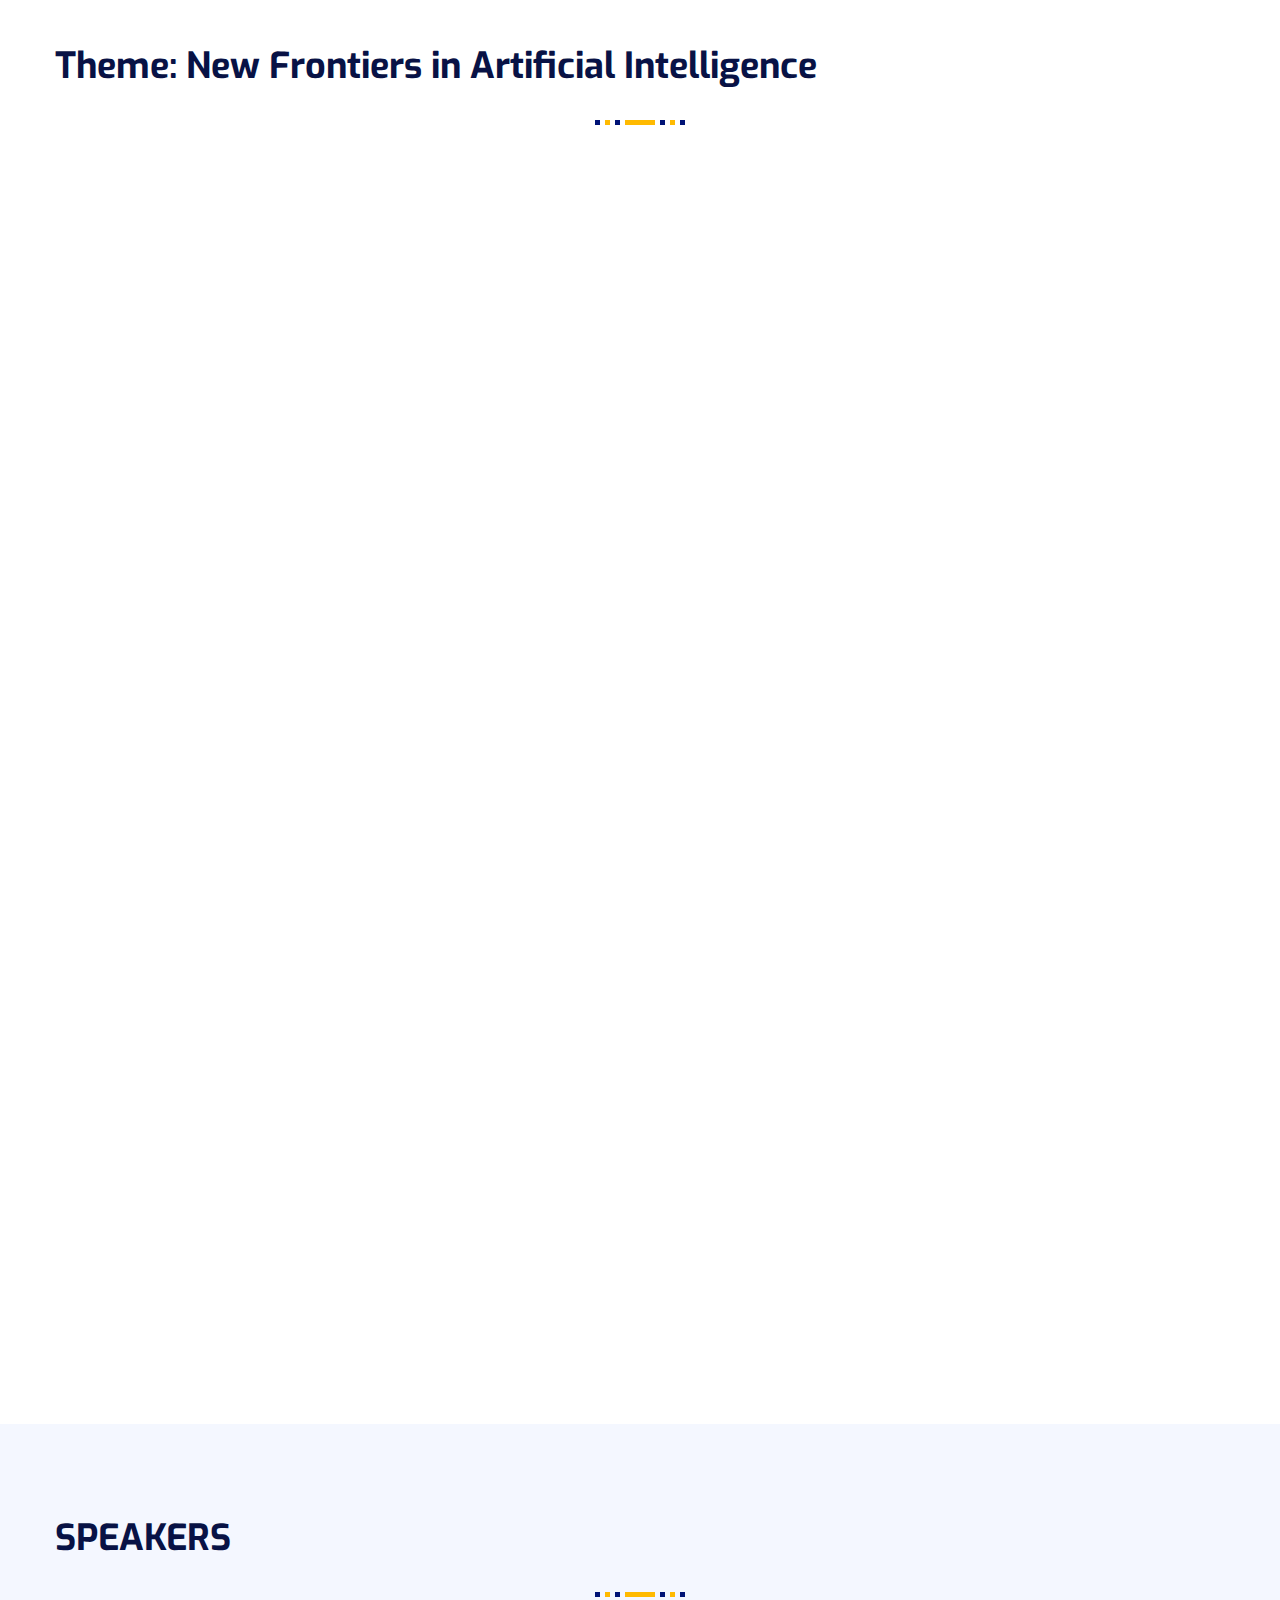
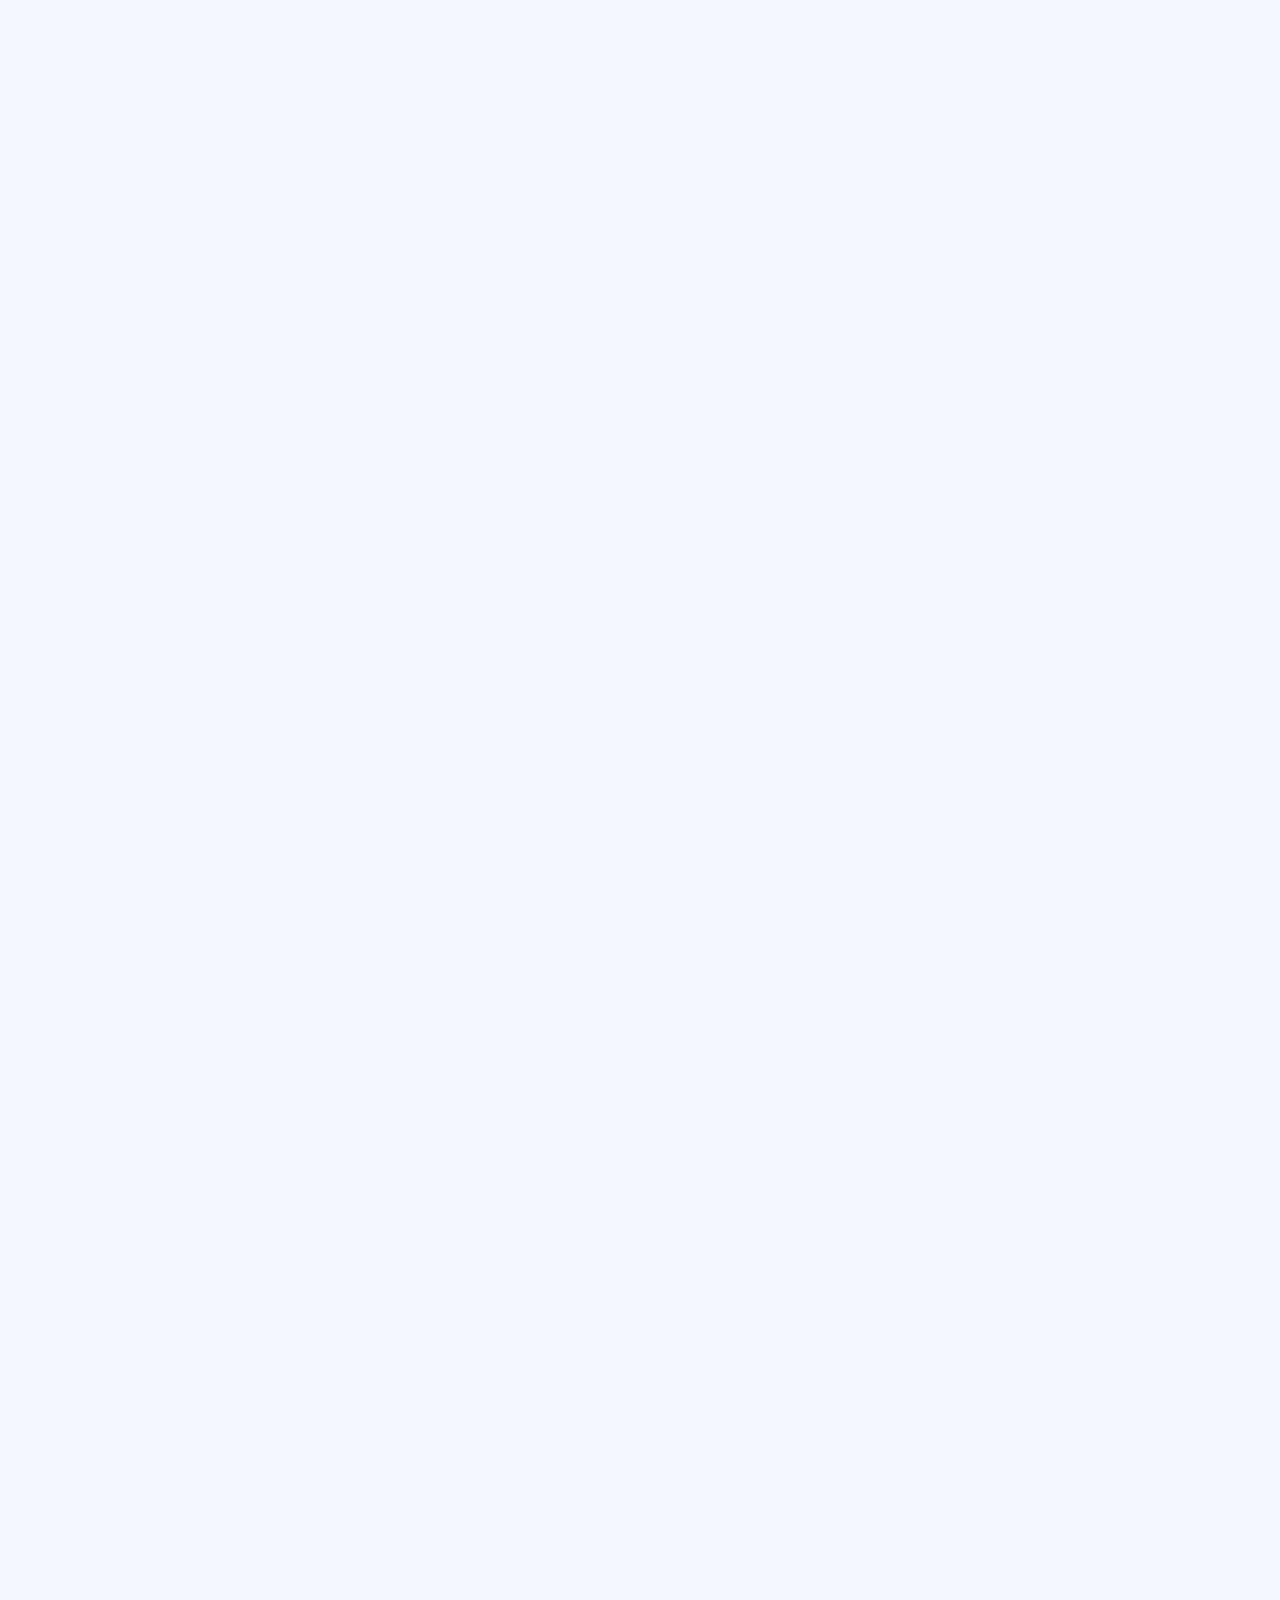
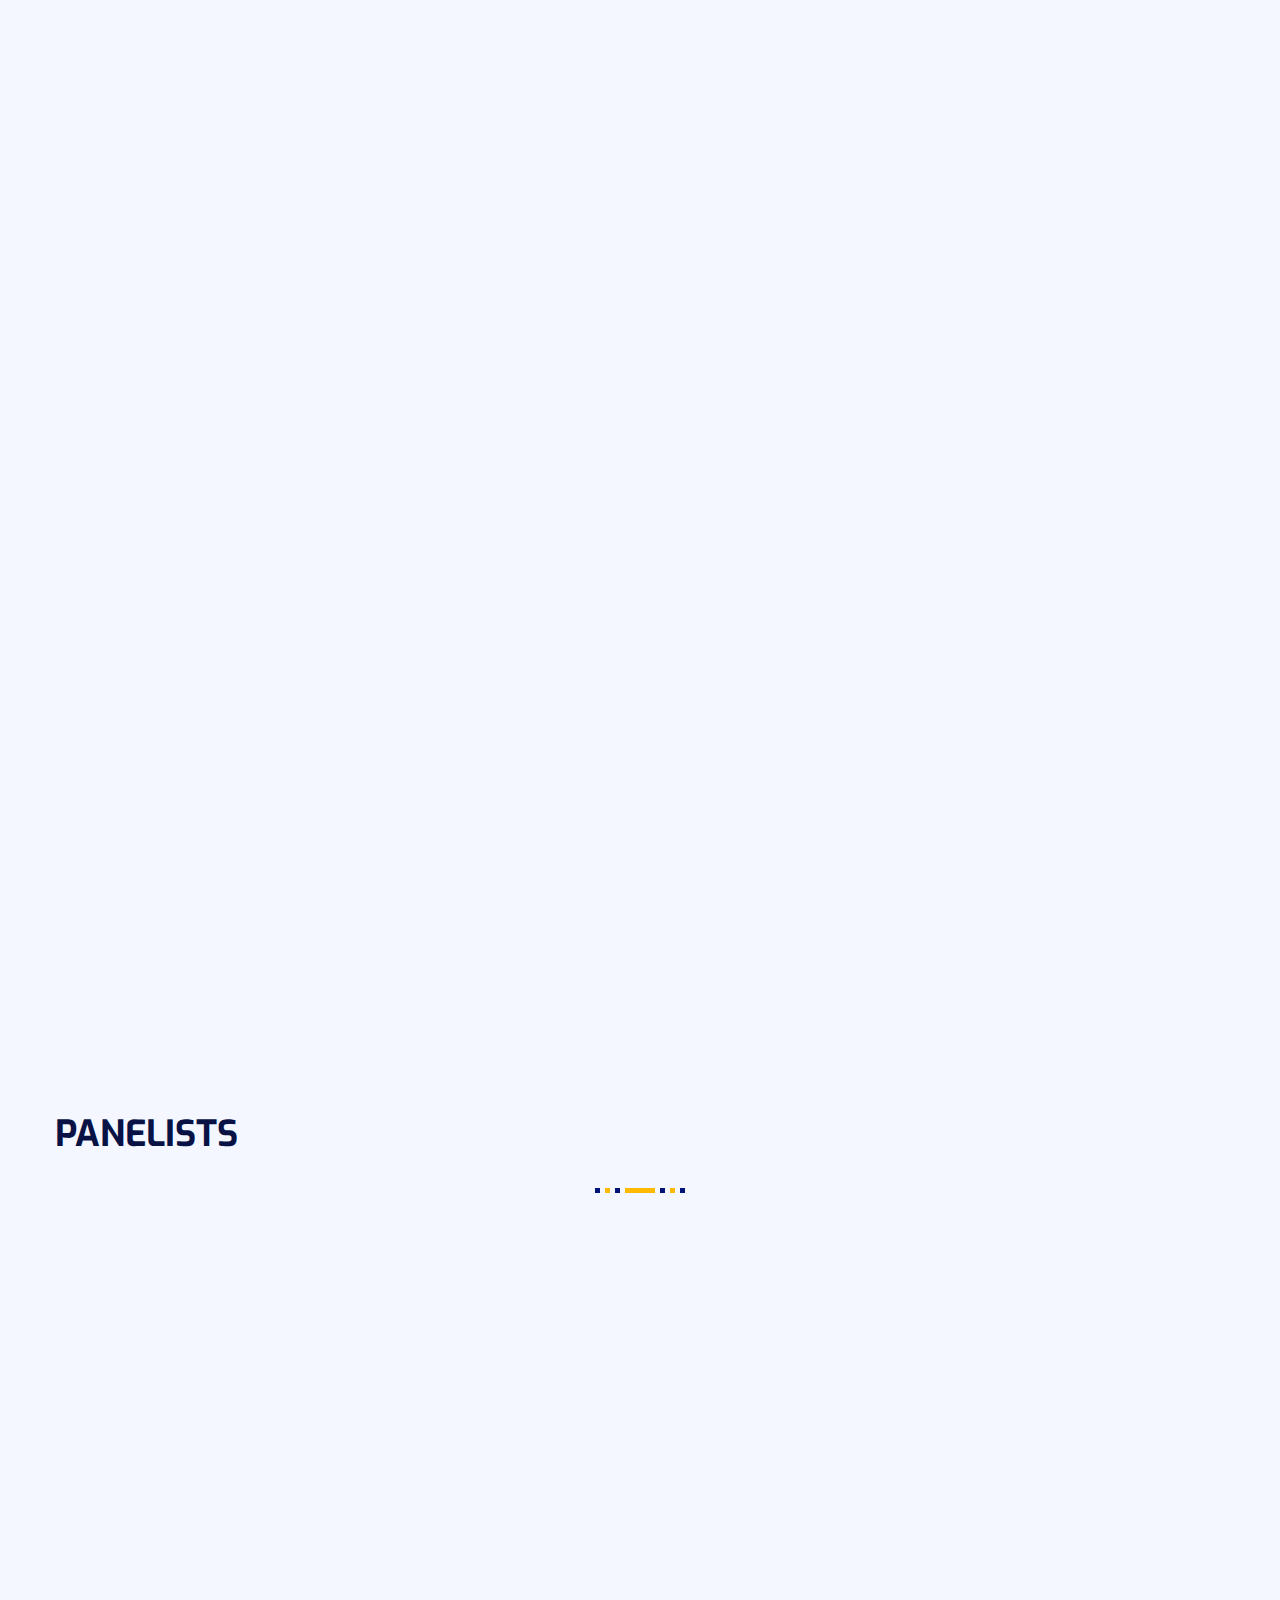
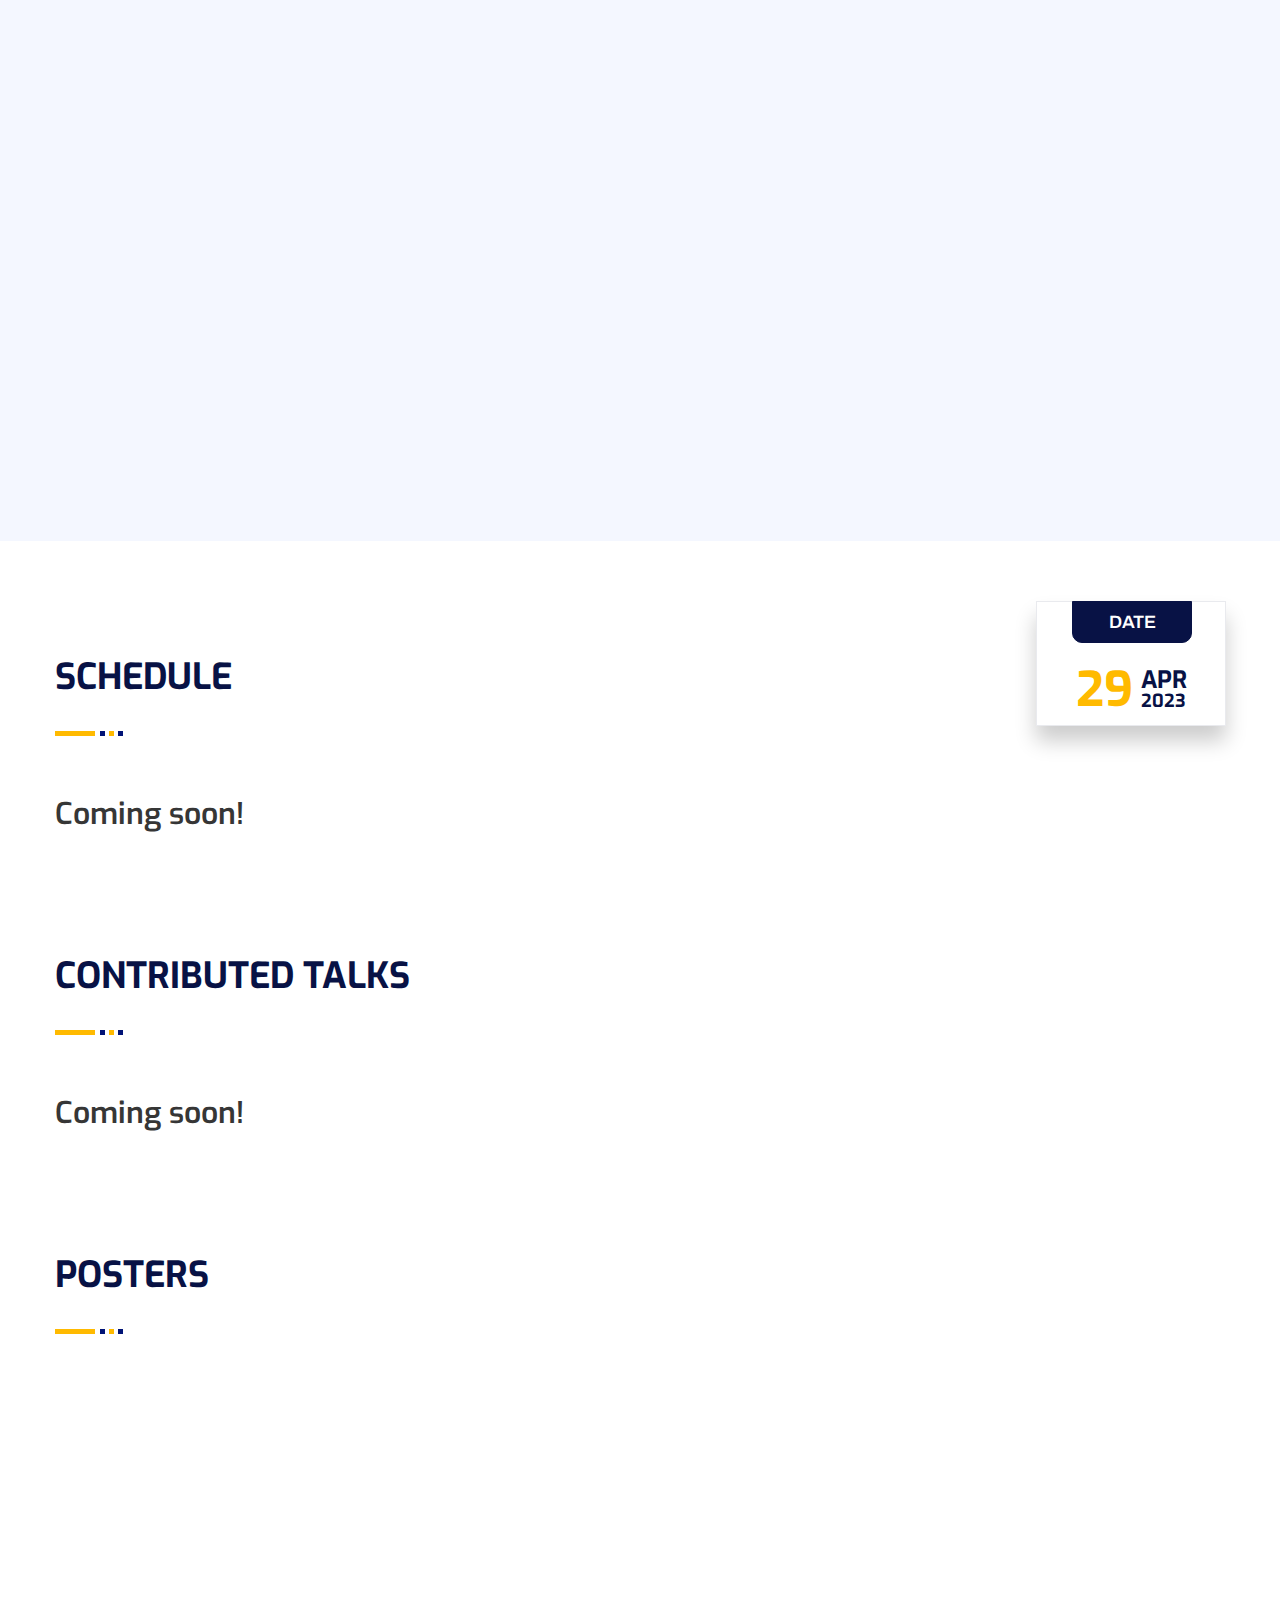
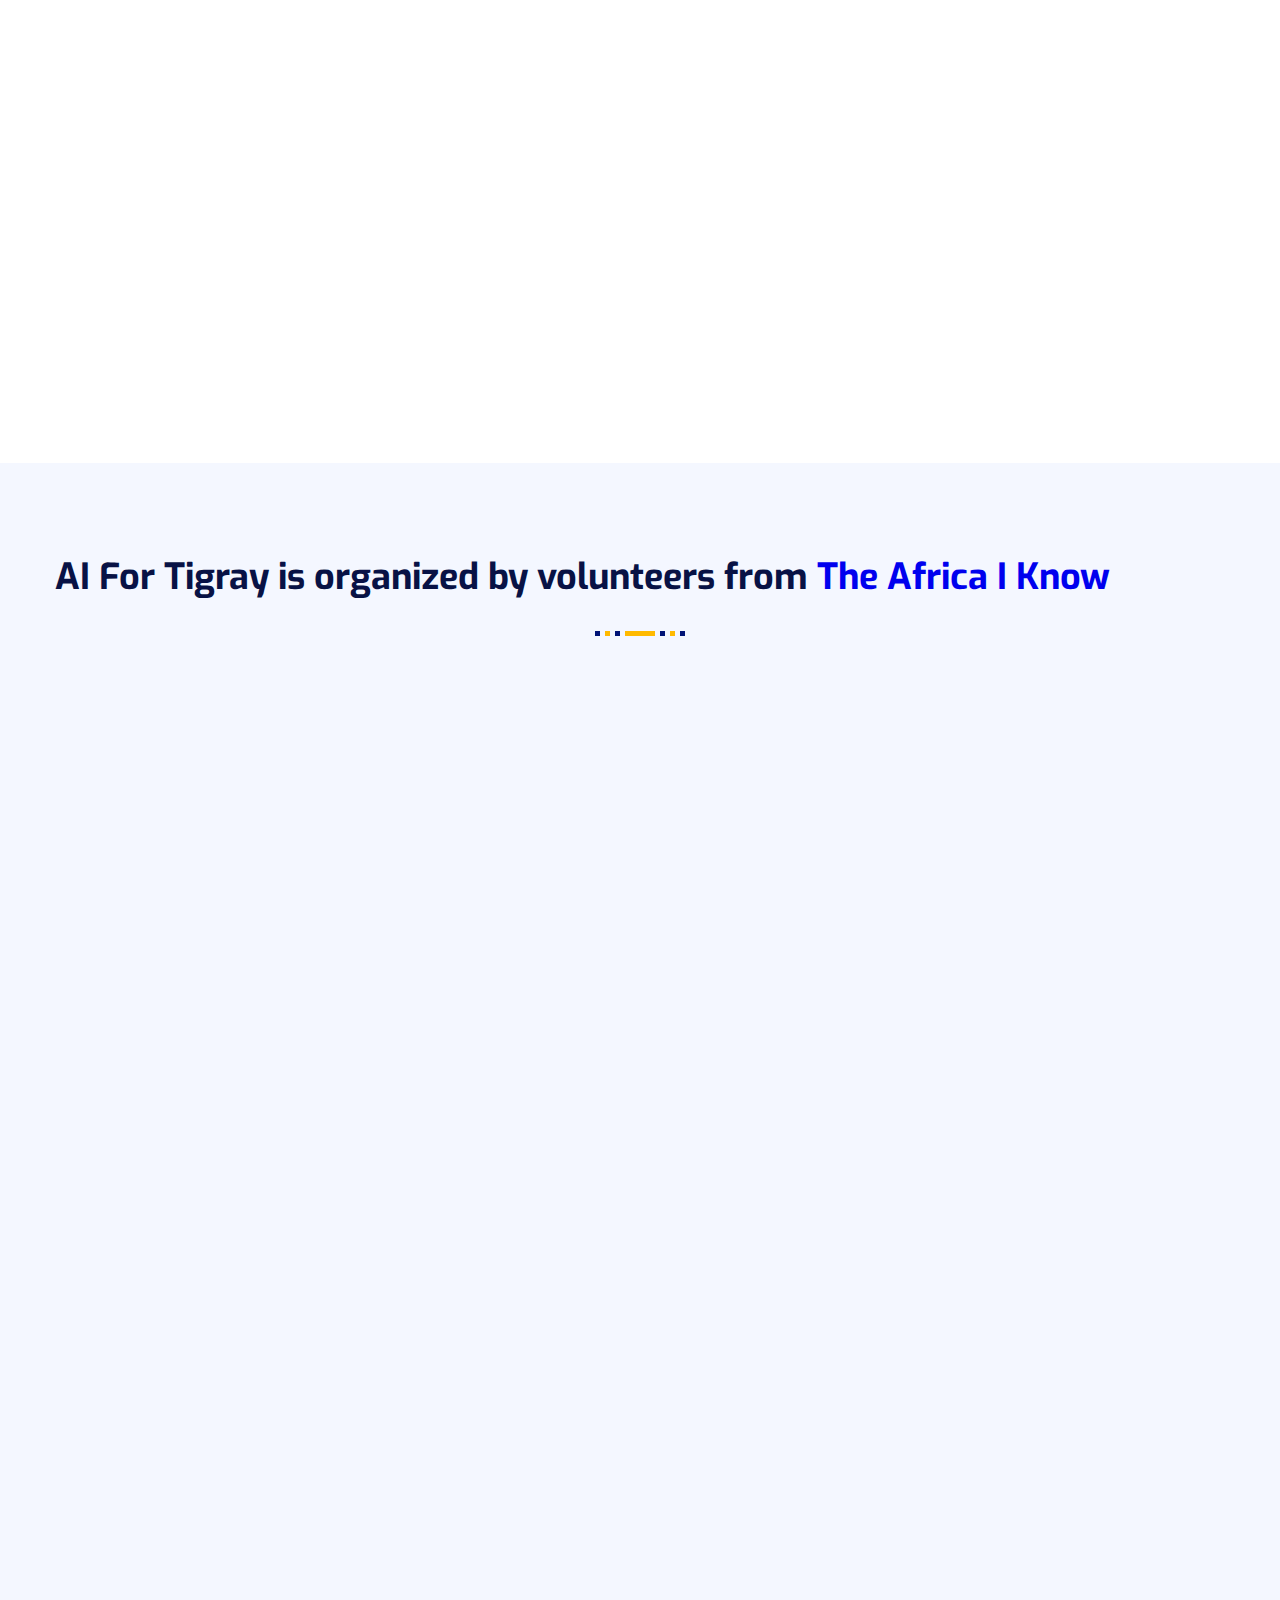
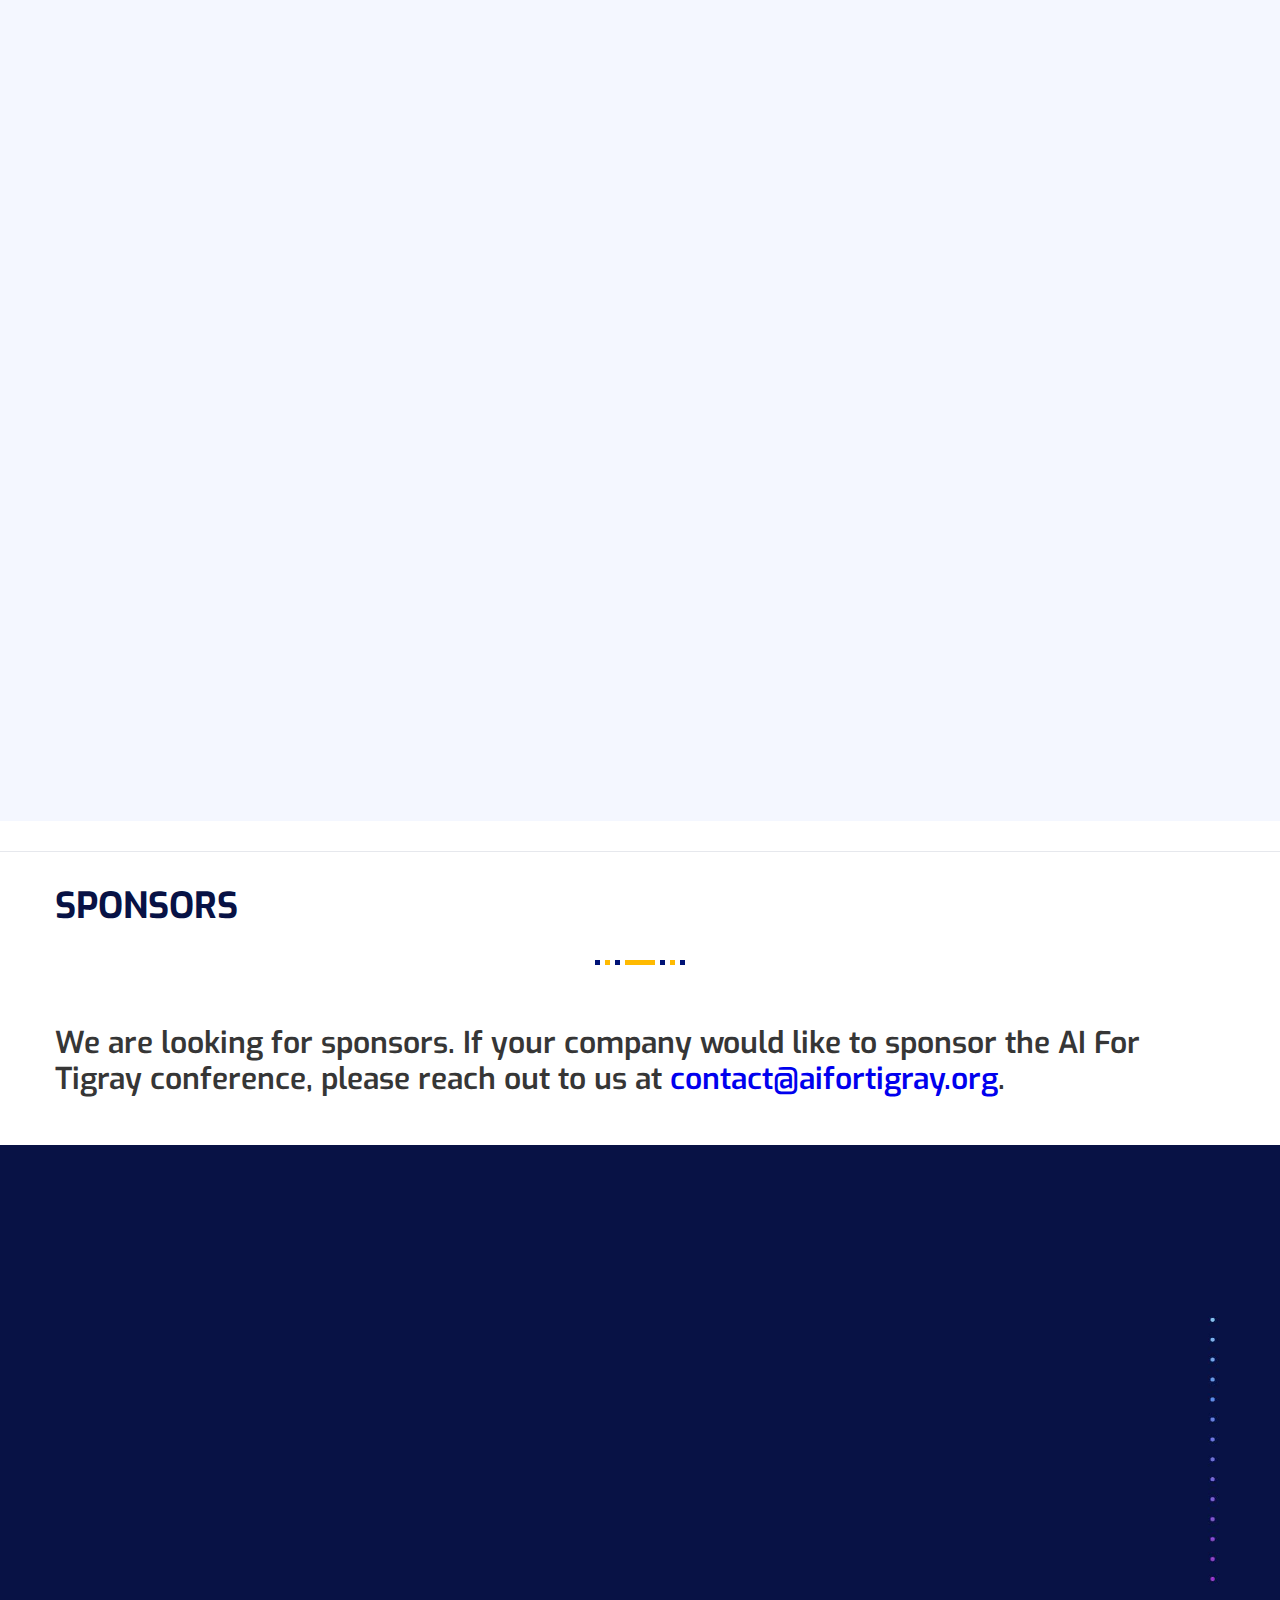
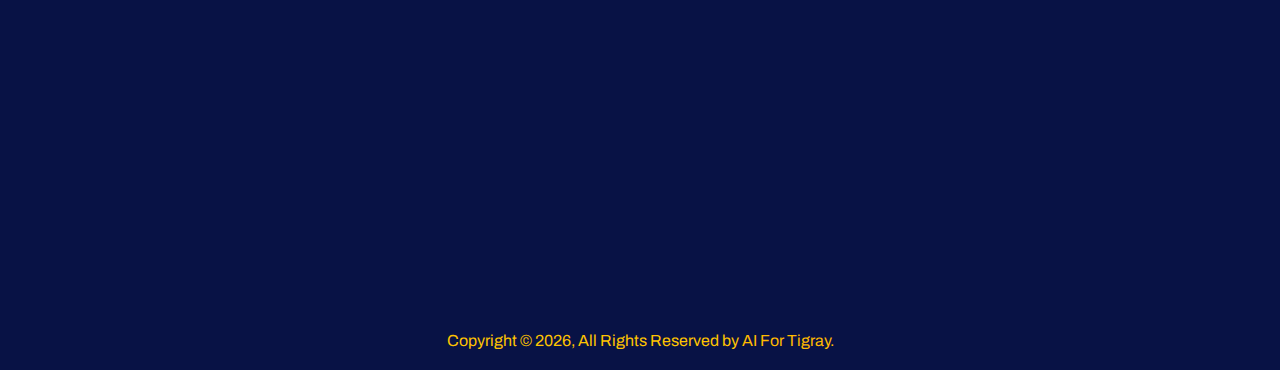
==== commit ebe630ed: "update speakers" ====
--- a/index.html
+++ b/index.html
@@ -551,27 +551,7 @@
                         </div>
                     </div>
 
-                    <!-- Speaker block -->
-                    <div class="speaker-block-two col-lg-3 col-md-6 col-sm-12 wow fadeInUp animated"
-                        style="visibility: visible; animation-name: fadeInUp;">
-                        <div class="inner-box">
-                            <div class="image-box">
-                                <figure class="image"><a><img src="images/speakers/vinyals.jpg" alt=""></a>
-                                </figure>
-                                <span class="plus-icon fa fa-plus"></span>
-                                <div class="social-links">
-                                    <a href="https://research.google/people/OriolVinyals/" target="_blank"><i
-                                            class="fa fa-globe"></i></a>
-                                    <a href="https://twitter.com/OriolVinyalsML" target="_blank"><i
-                                            class="fab fa-twitter"></i></a>
-                                </div>
-                            </div>
-                            <div class="info-box">
-                                <h4 class="name"><a>Oriol Vinyals</a></h4>
-                                <span class="designation">Researcher, Google DeepMind</span>
-                            </div>
-                        </div>
-                    </div>
+                    
 
 
                 </div>
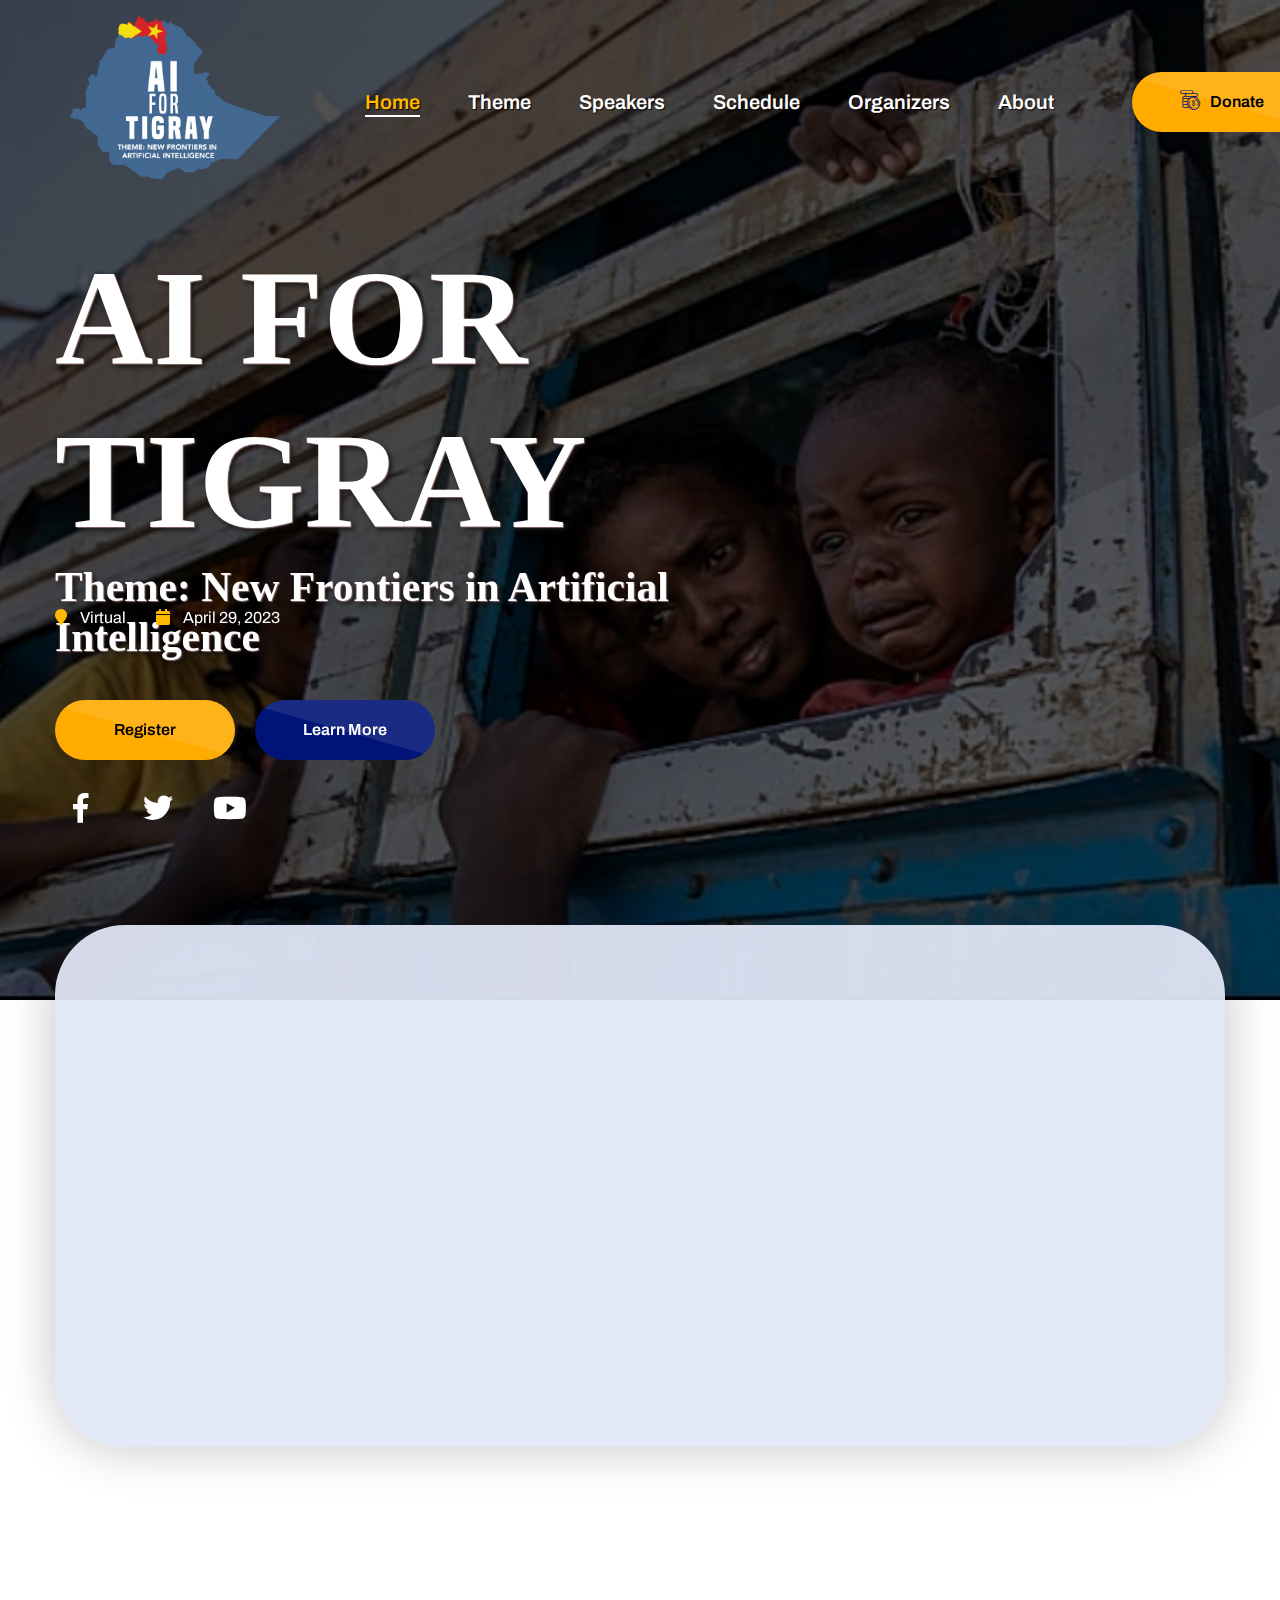
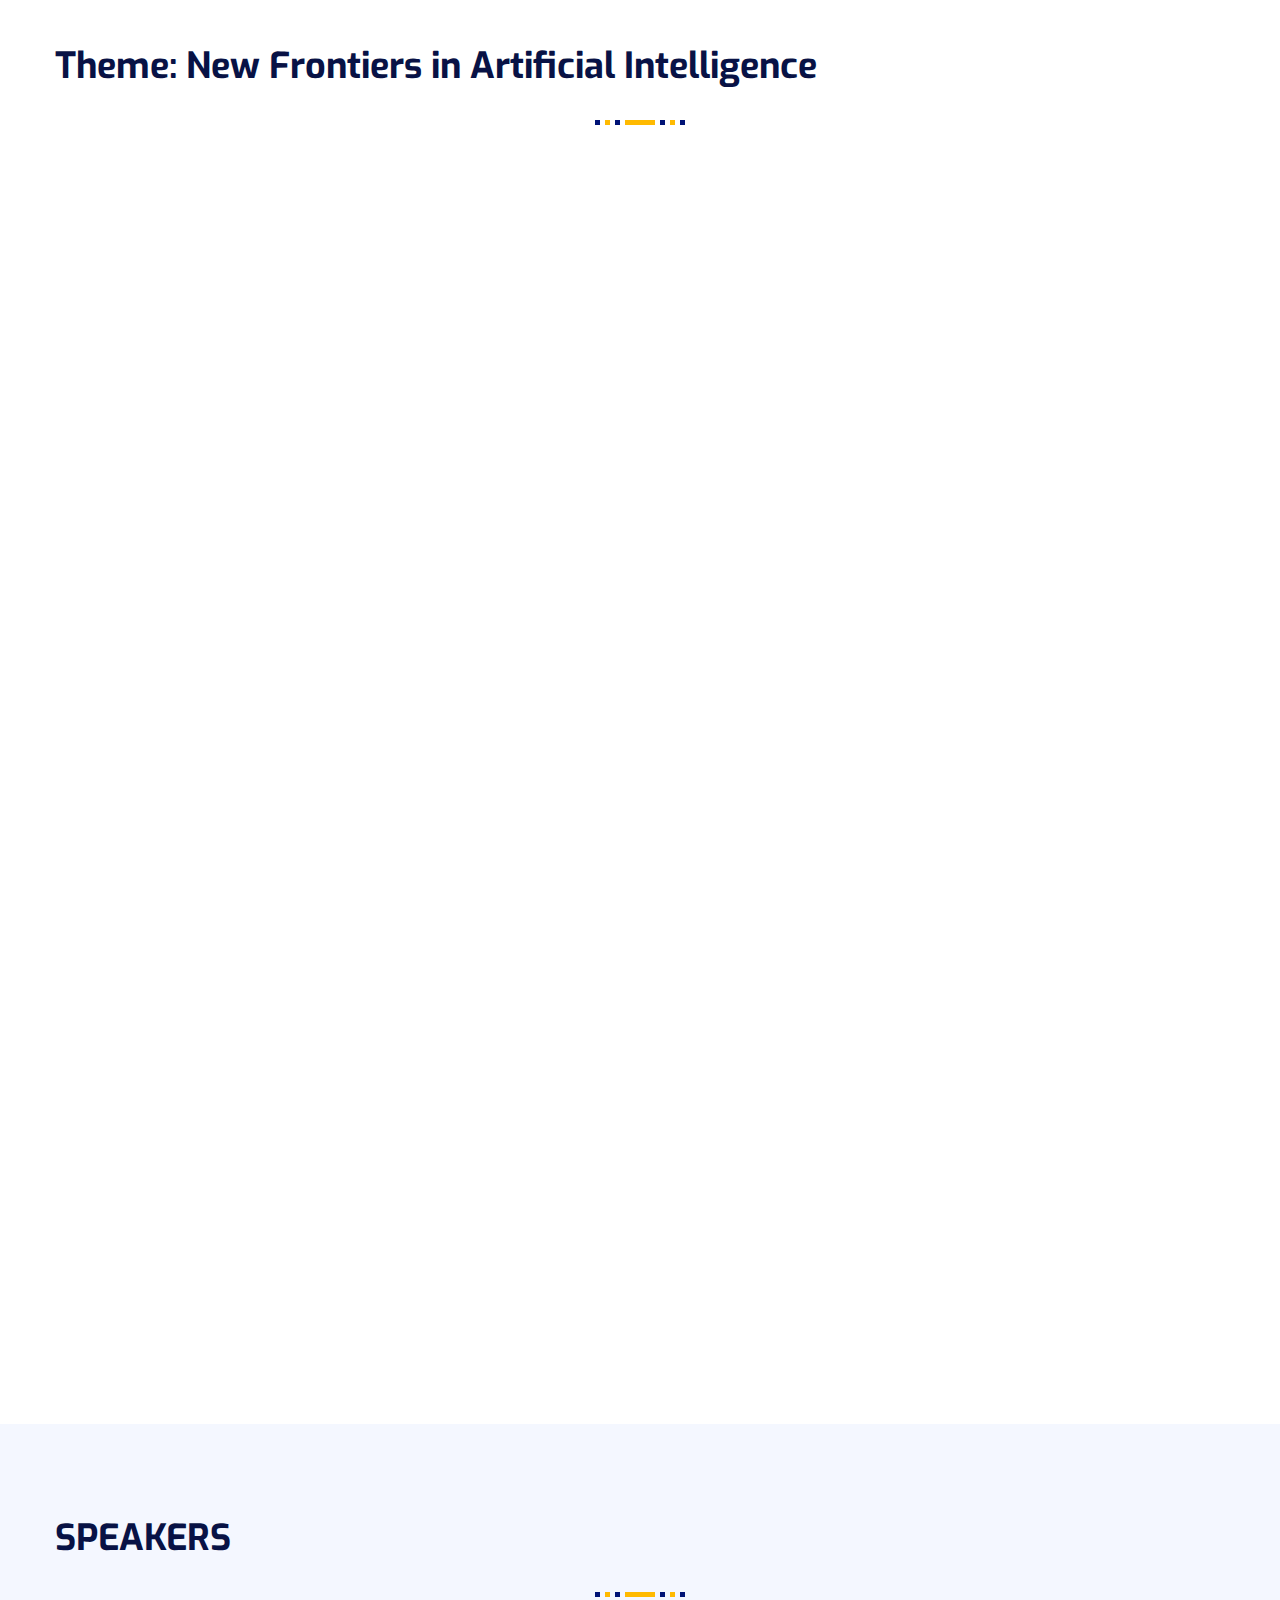
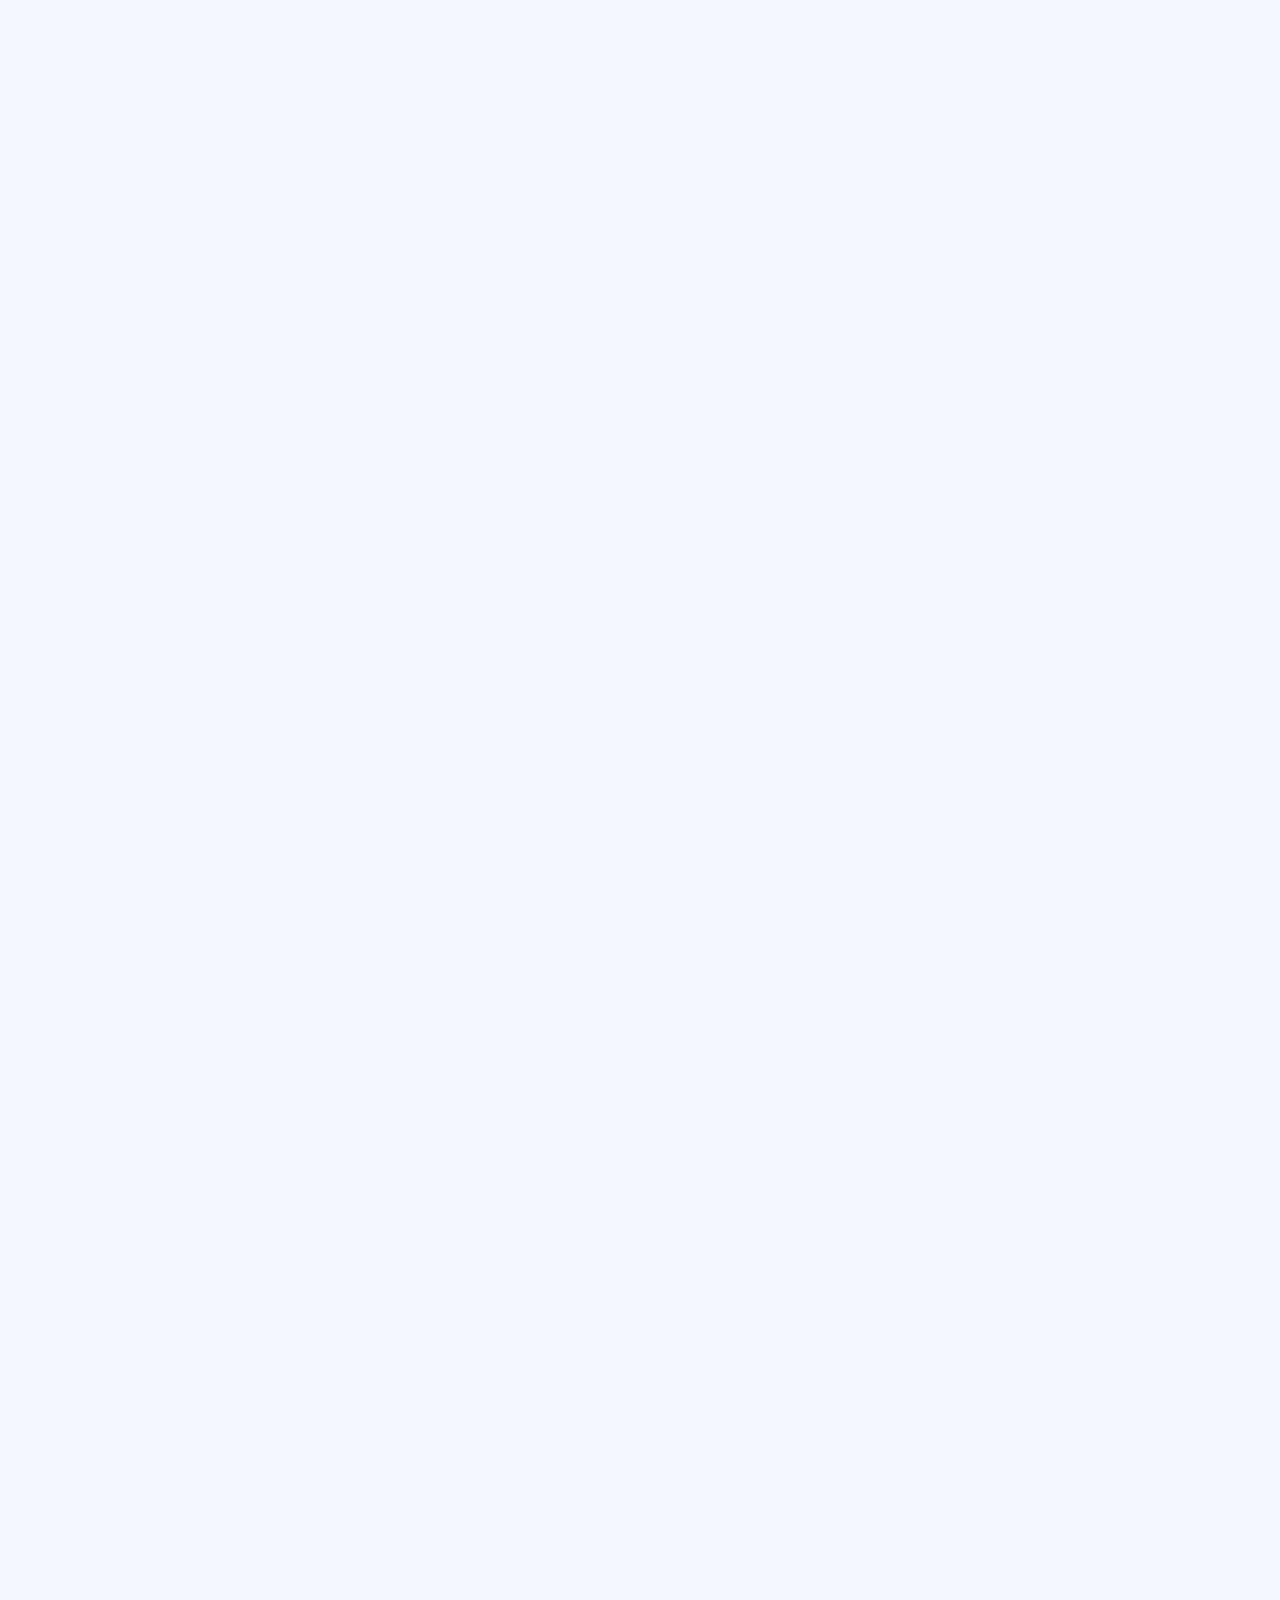
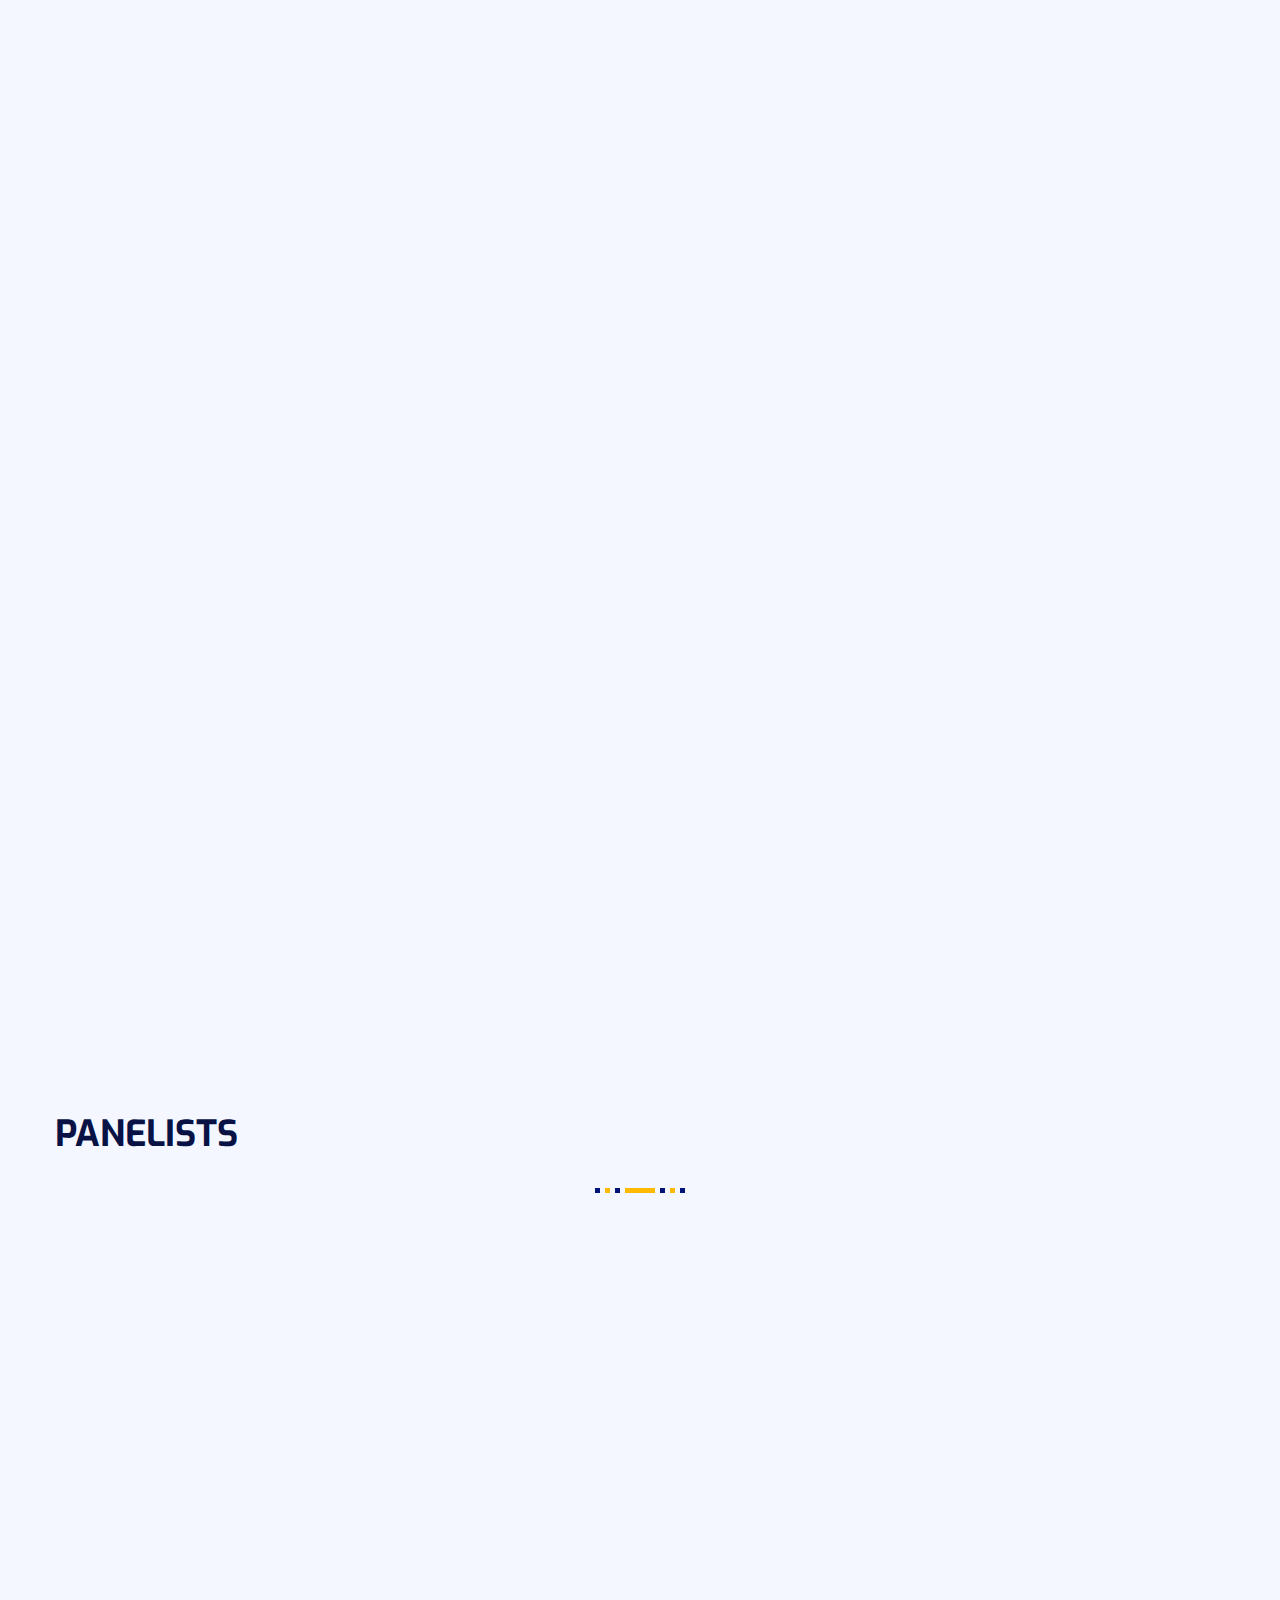
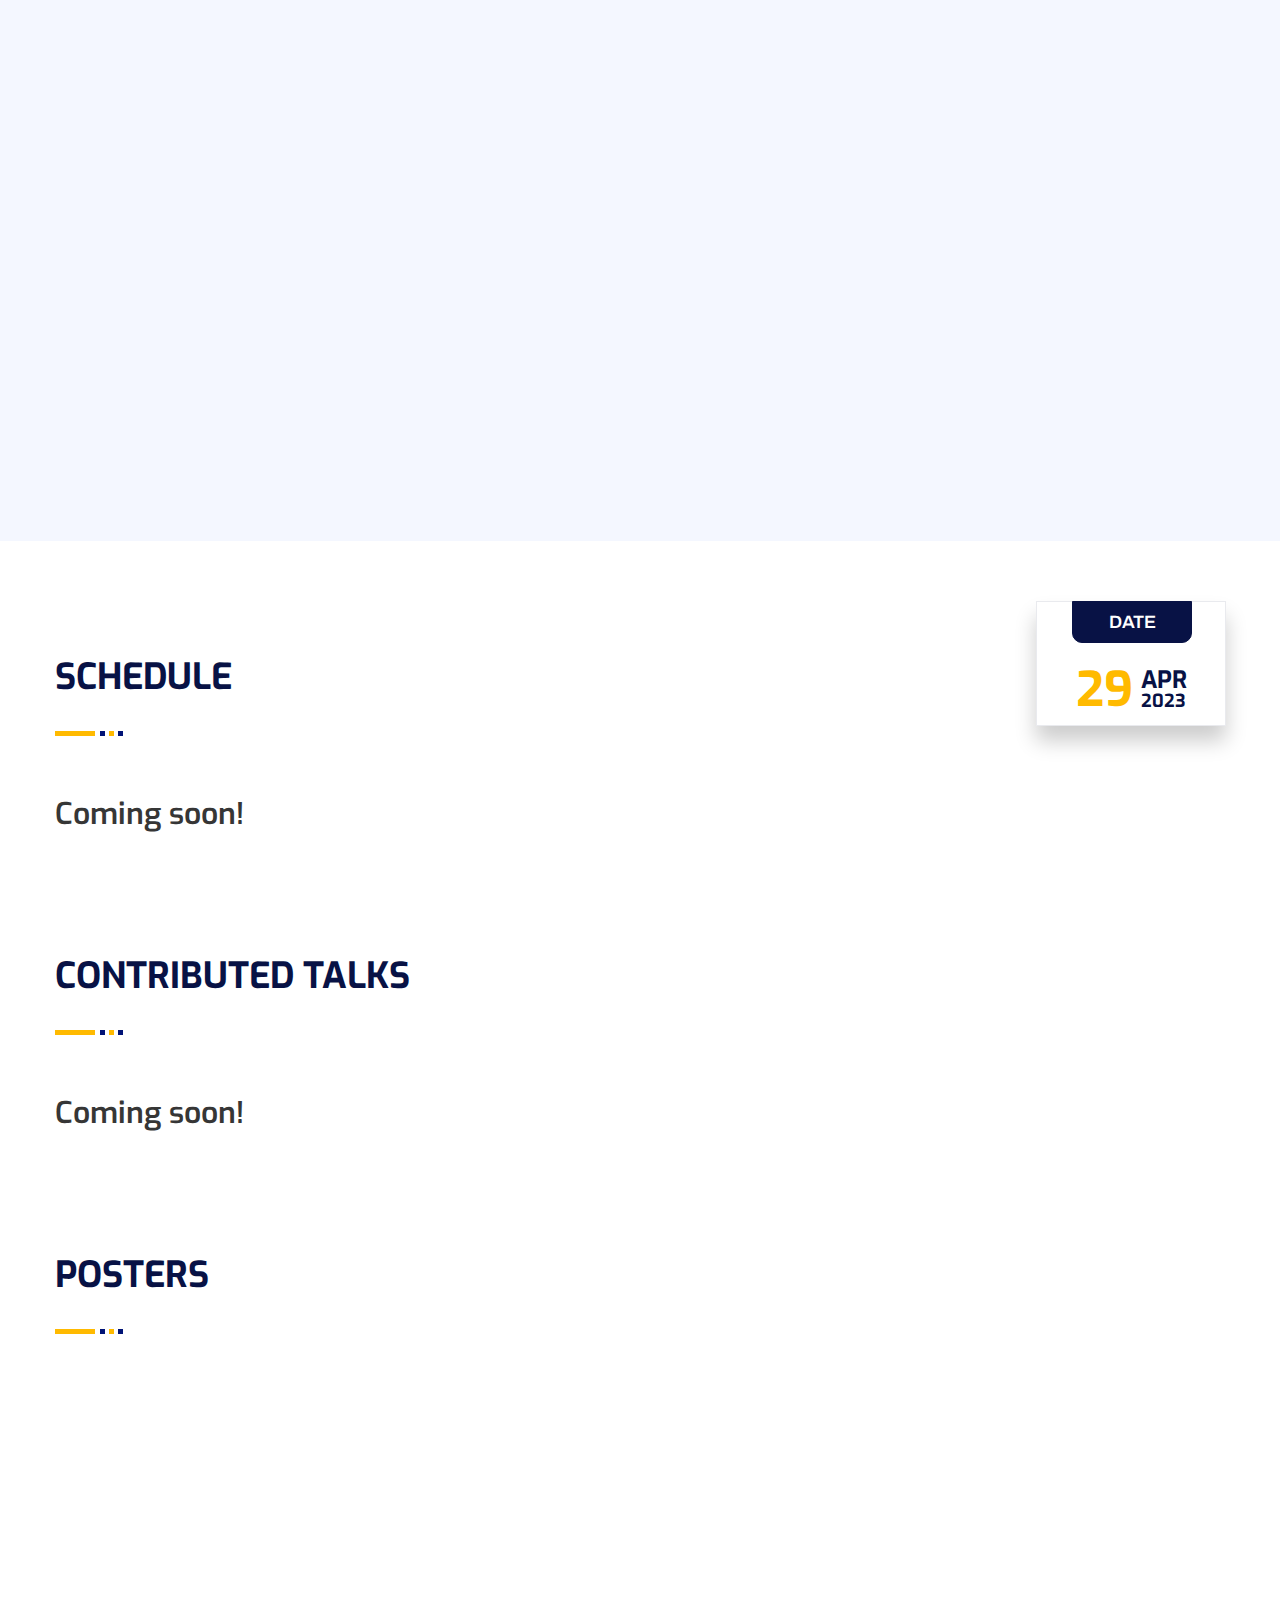
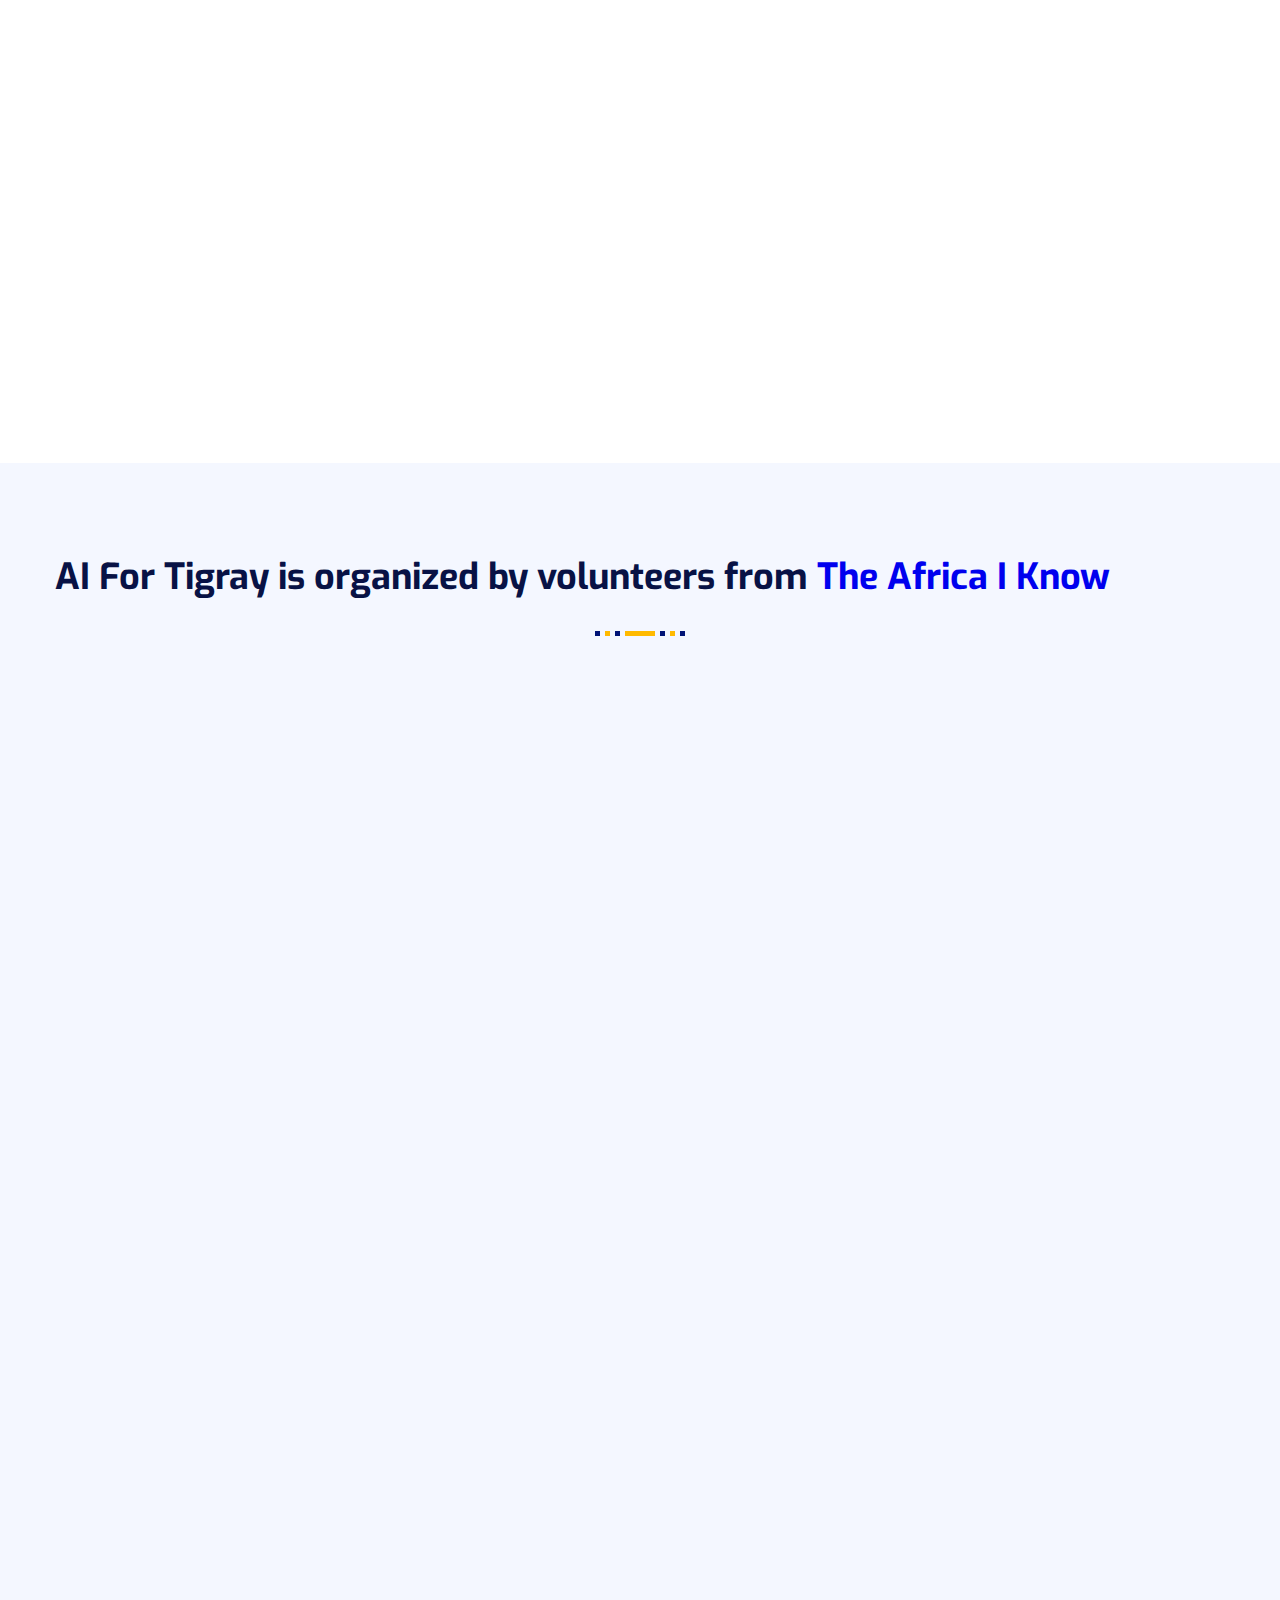
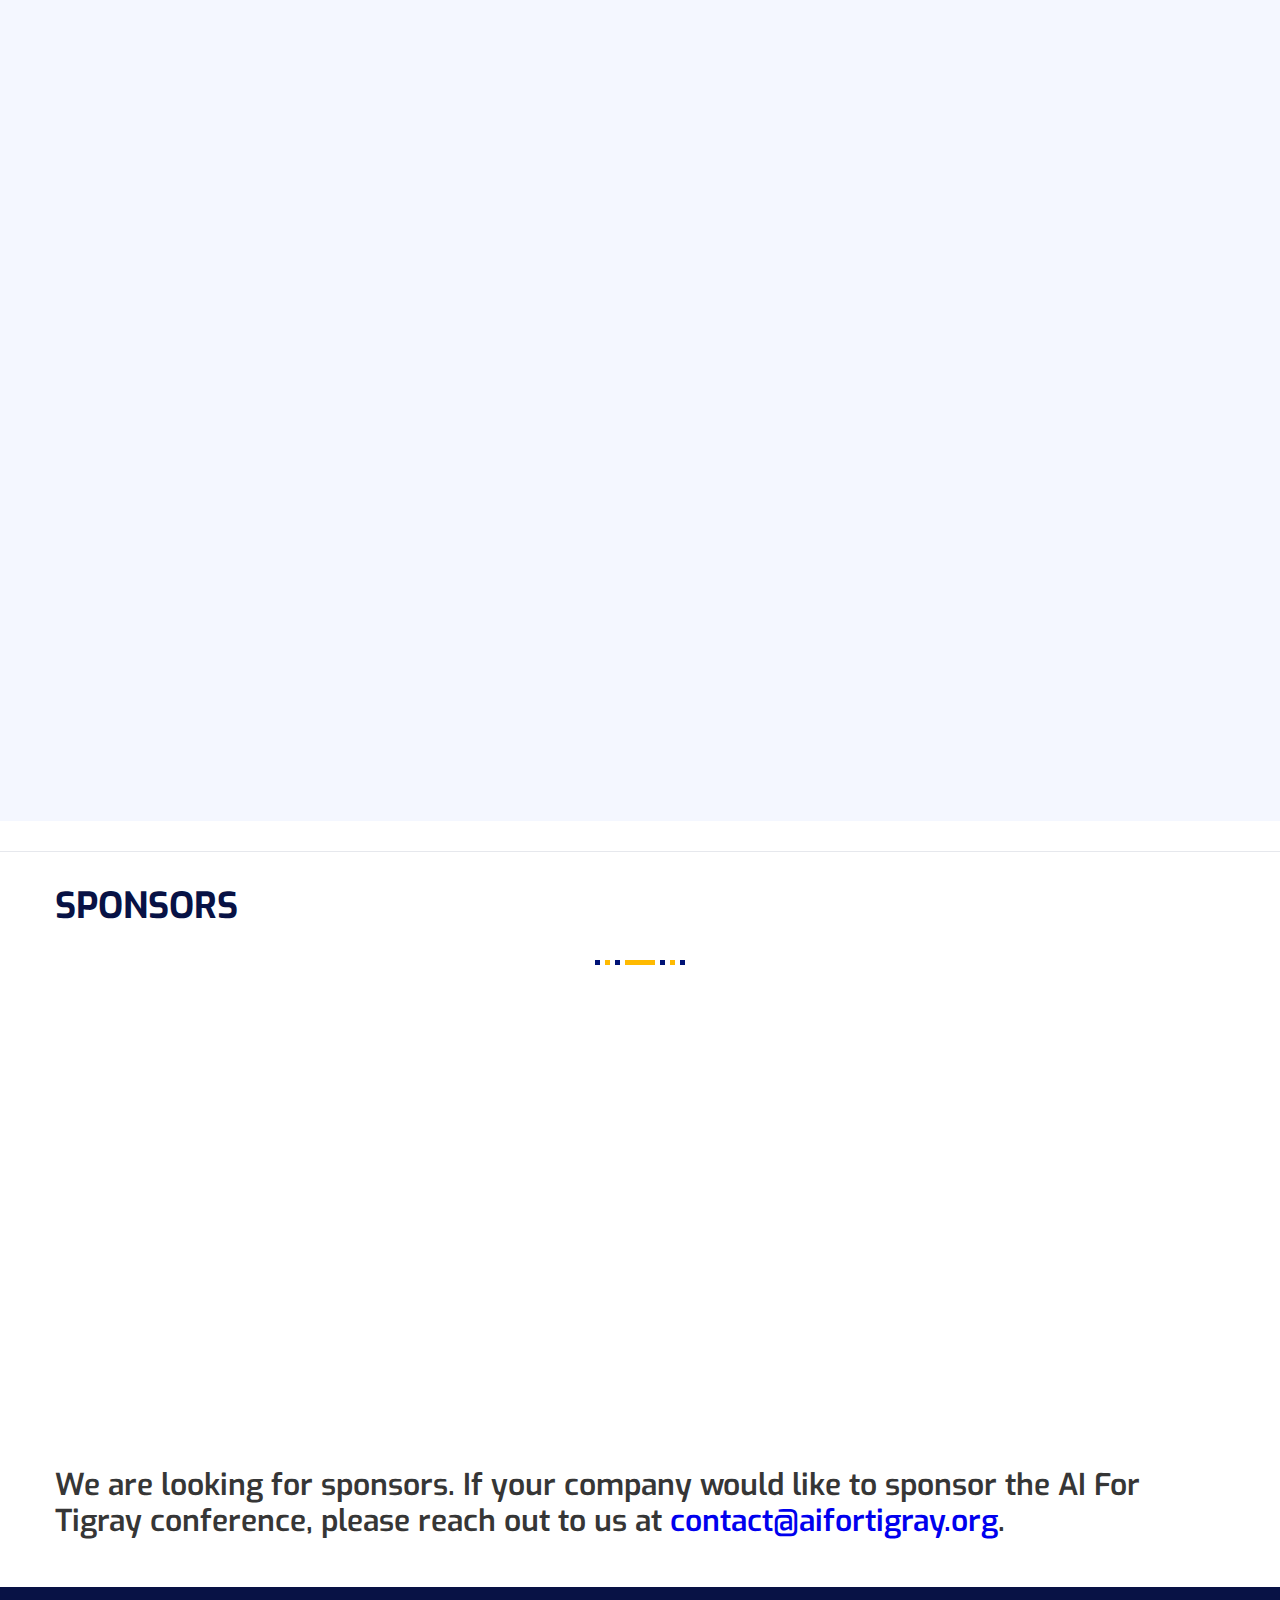
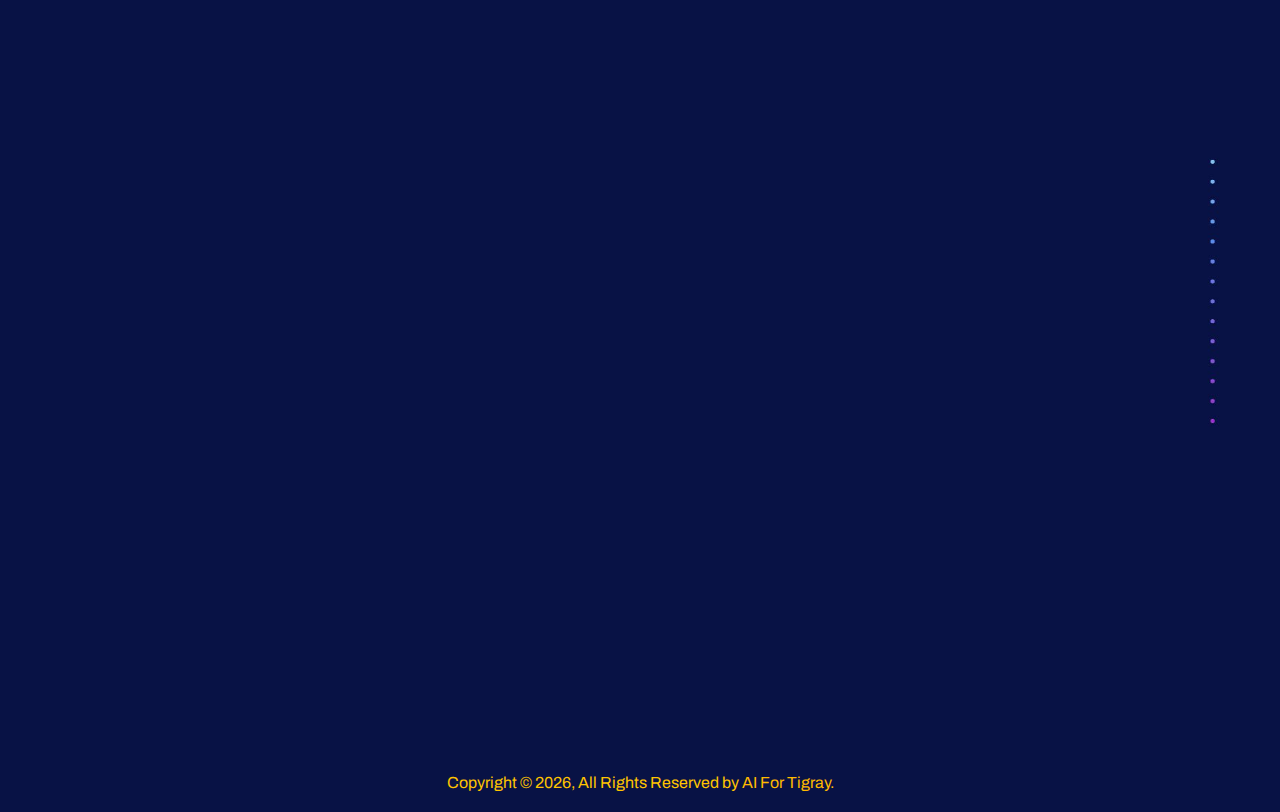
==== commit f9085722: "add sponsor" ====
--- a/index.html
+++ b/index.html
@@ -885,15 +885,21 @@
                     <!-- Title Column -->
                     <div class="title-column col-xl-9 col-lg-9 col-md-12">
 
-                        <div class="sponsors-outer hidden">
-                            <div class="row">
+                        <div class="sponsors-outer">
+                            <div class="row justify-content-md-center">
                                 <!-- Client Block -->
                                 <div class="client-block col-lg-4 col-md-6 col-sm-12 wow fadeInRight">
-                                    <figure class="image-box"><a href="#"><img src="images/sponsors/1.jpg" alt=""></a>
+                                    <figure class="image-box"><a href="https://www.theafricaiknow.org/"><img src="images/sponsors/1.jpg" alt=""></a>
                                     </figure>
                                 </div>
-                            </div>
-                        </div>
+                                <!-- Client Block -->
+                                <div class="client-block col-lg-4 col-md-6 col-sm-12 wow fadeInRight">
+                                    <figure class="image-box"><a href="https://www.hpn4tigray.org/"><img src="images/sponsors/2.jpg" alt=""></a>
+                                    </figure>
+                                </div>
+                            </div>
+                        </div>
+                    
                         <h3>We are looking for sponsors. If your company would like to sponsor the AI For Tigray
                             conference, please reach out to us at <a
                                 href="mailto:contact@aifortigray.org">contact@aifortigray.org</a>.</h3>
@@ -916,7 +922,8 @@
                             Intelligence. <br> All the proceeds of the conference, including from sponsorship and
                             conference
                             registration, will go towards humanitarian aid to the victims of the Tigray Genocide in
-                            Ethiopia. We are partnering with two organizations working to provide urgent humanitarian
+                            Ethiopia. We are partnering with <a style="color: #ffb41a" href="https://www.hpn4tigray.org/">Health
+                                Professionals Network for Tigray (HPN4Tigray)</a>, an organization working to provide urgent humanitarian
                             aid such as food and healthcare.</div>
                         <div class="btn-box">
                             <a href="https://www.gofundme.com/f/aifortigray" target="_blank"
